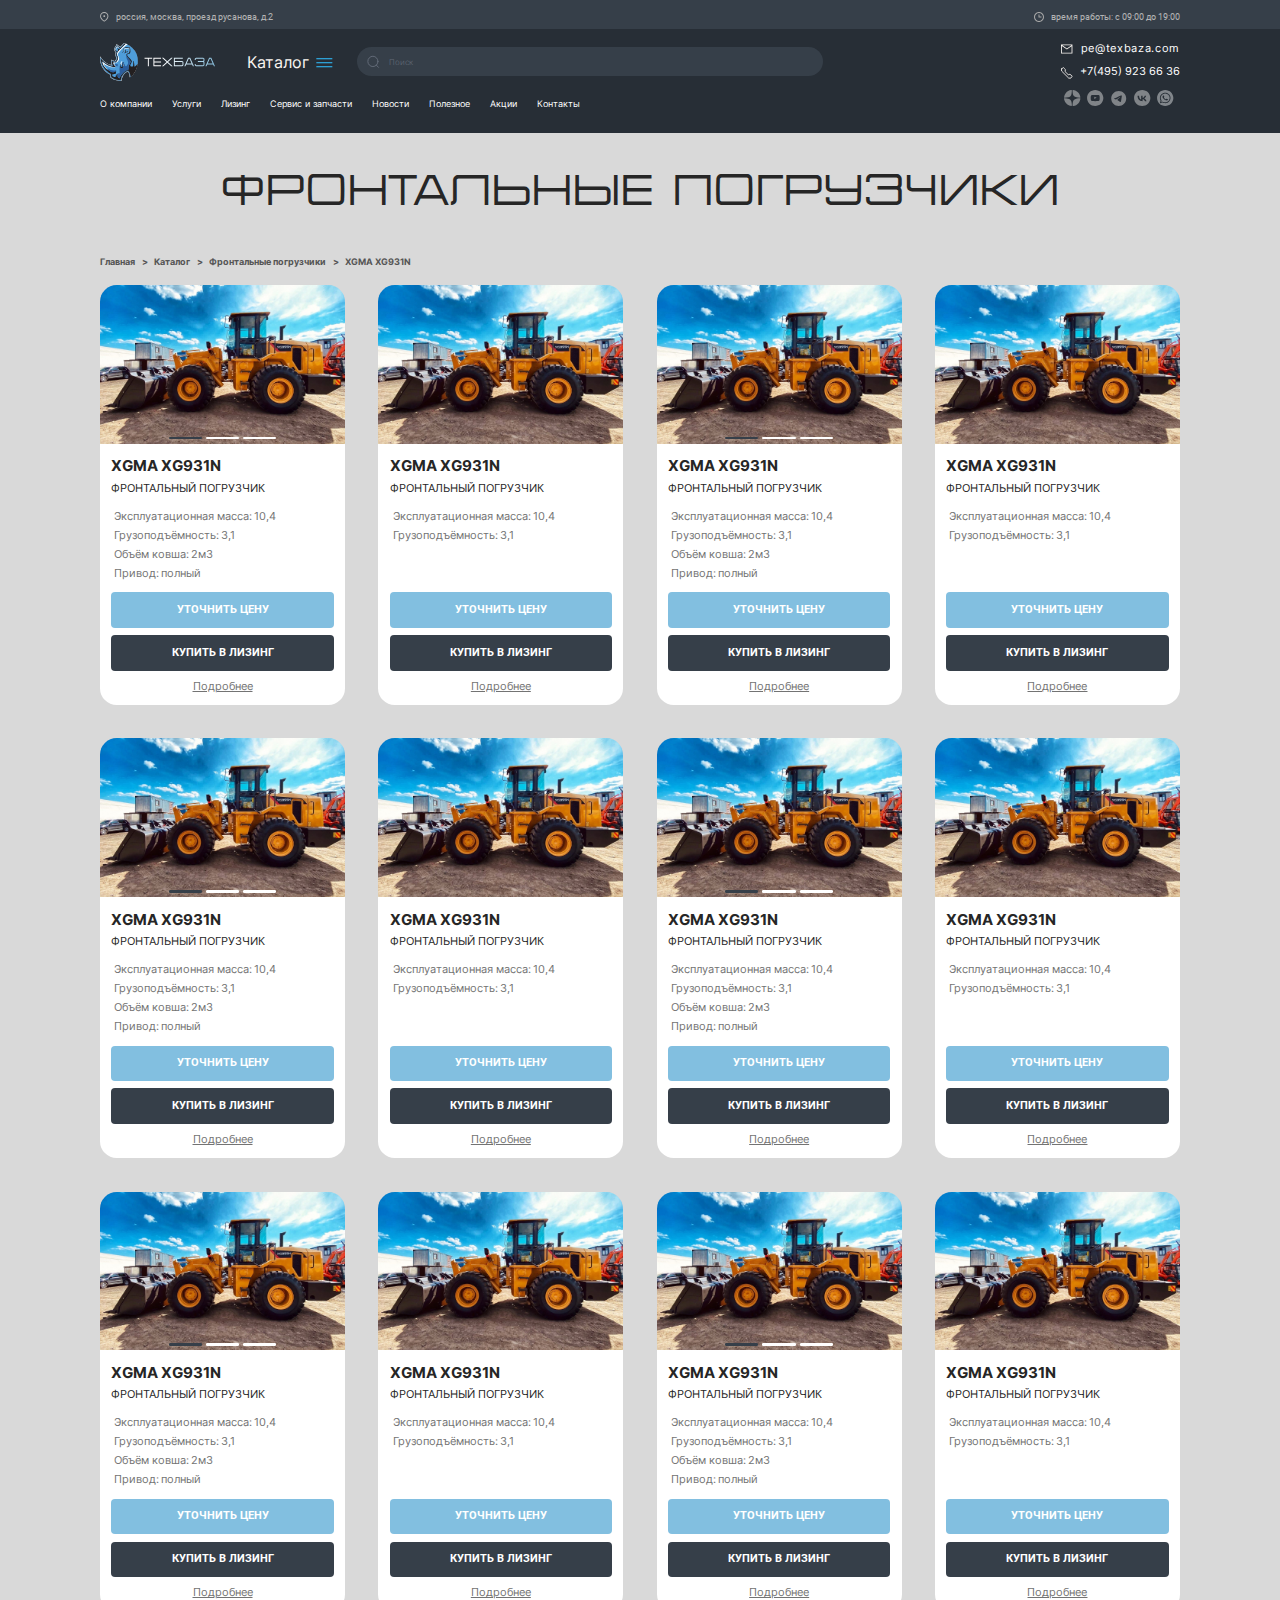
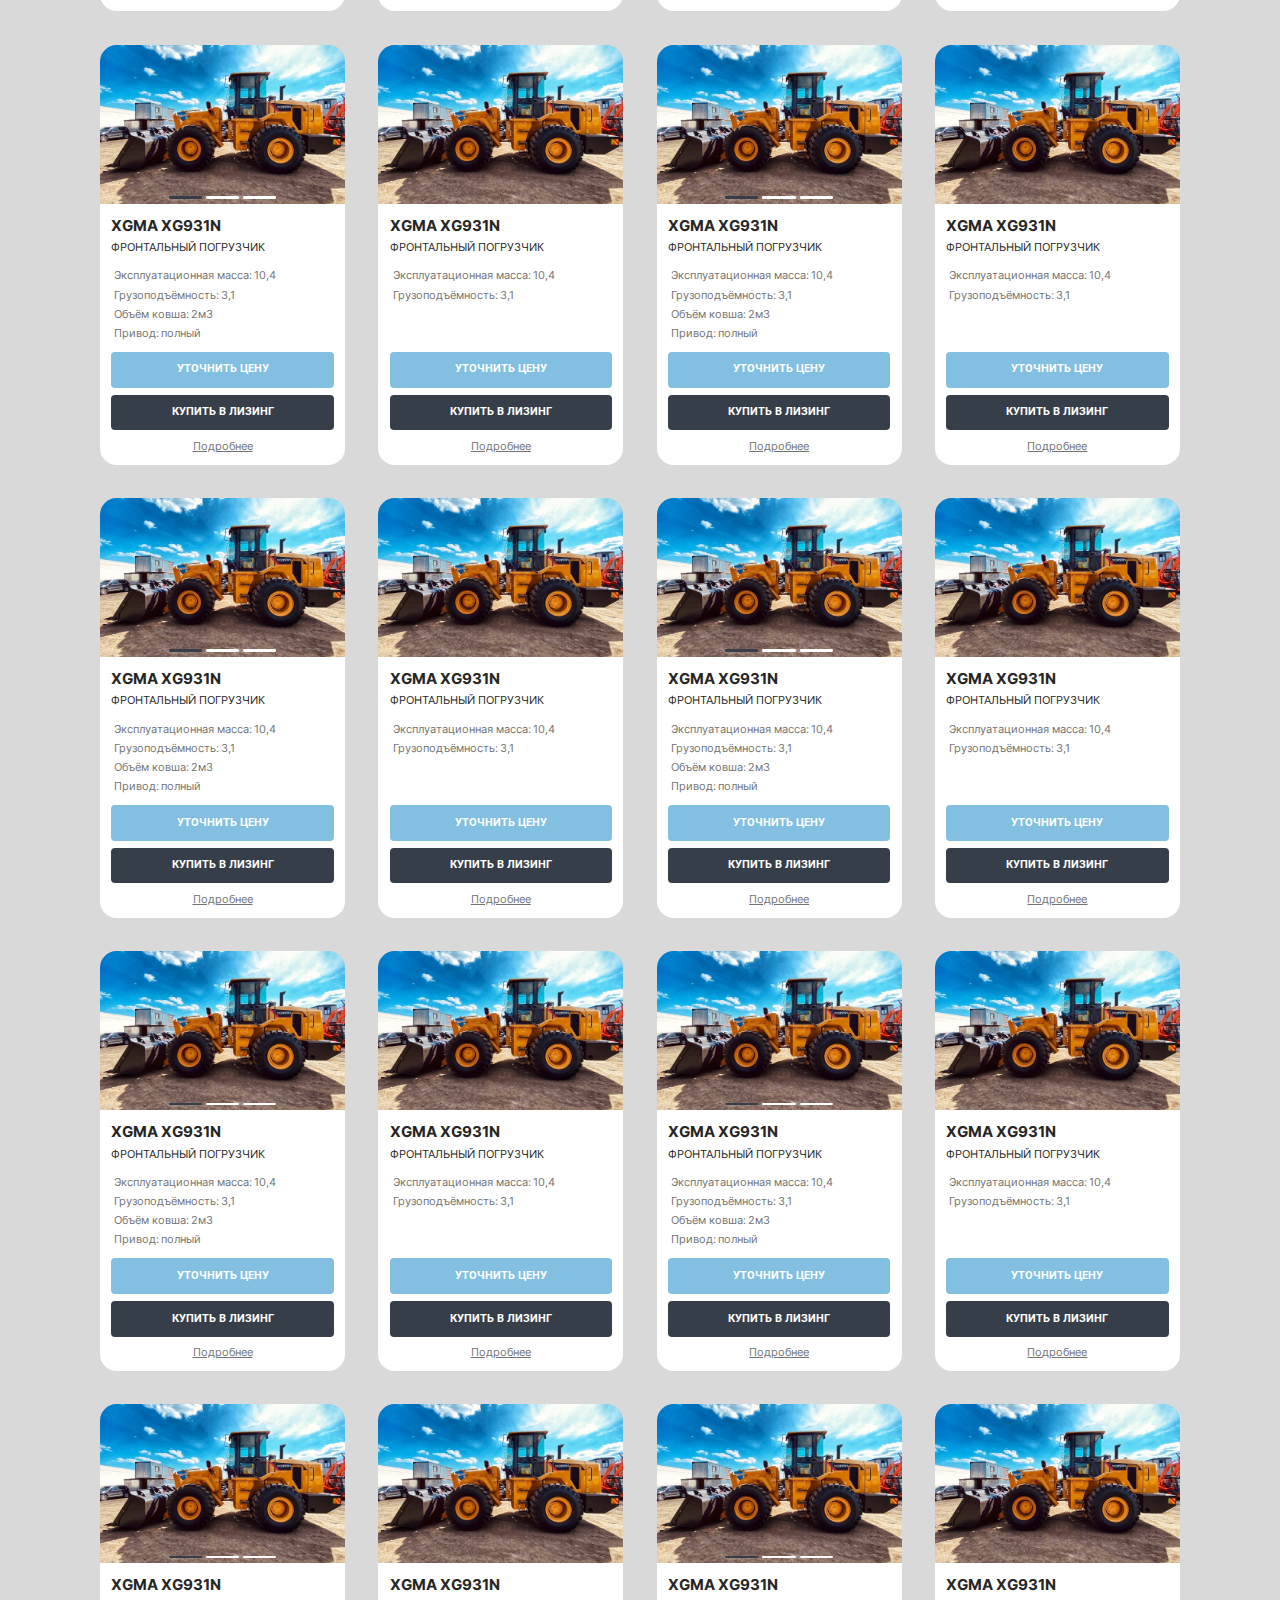
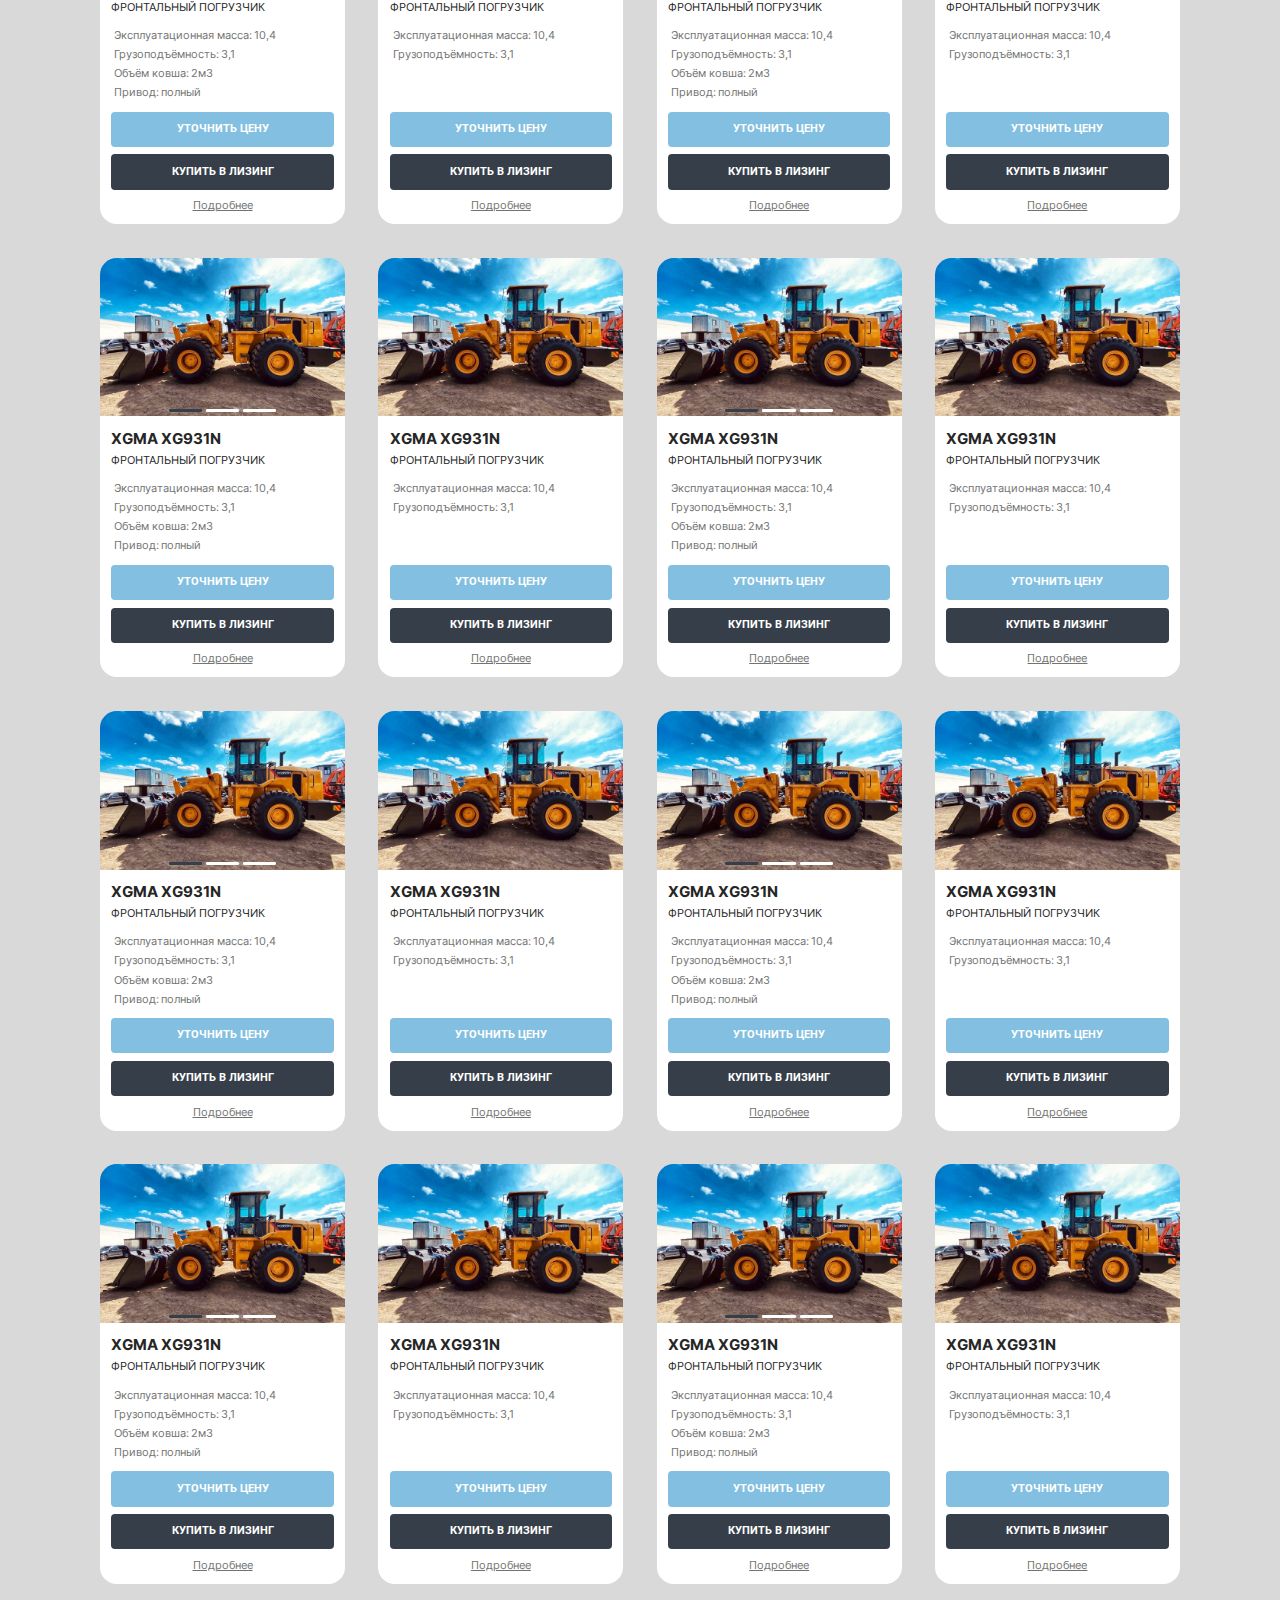
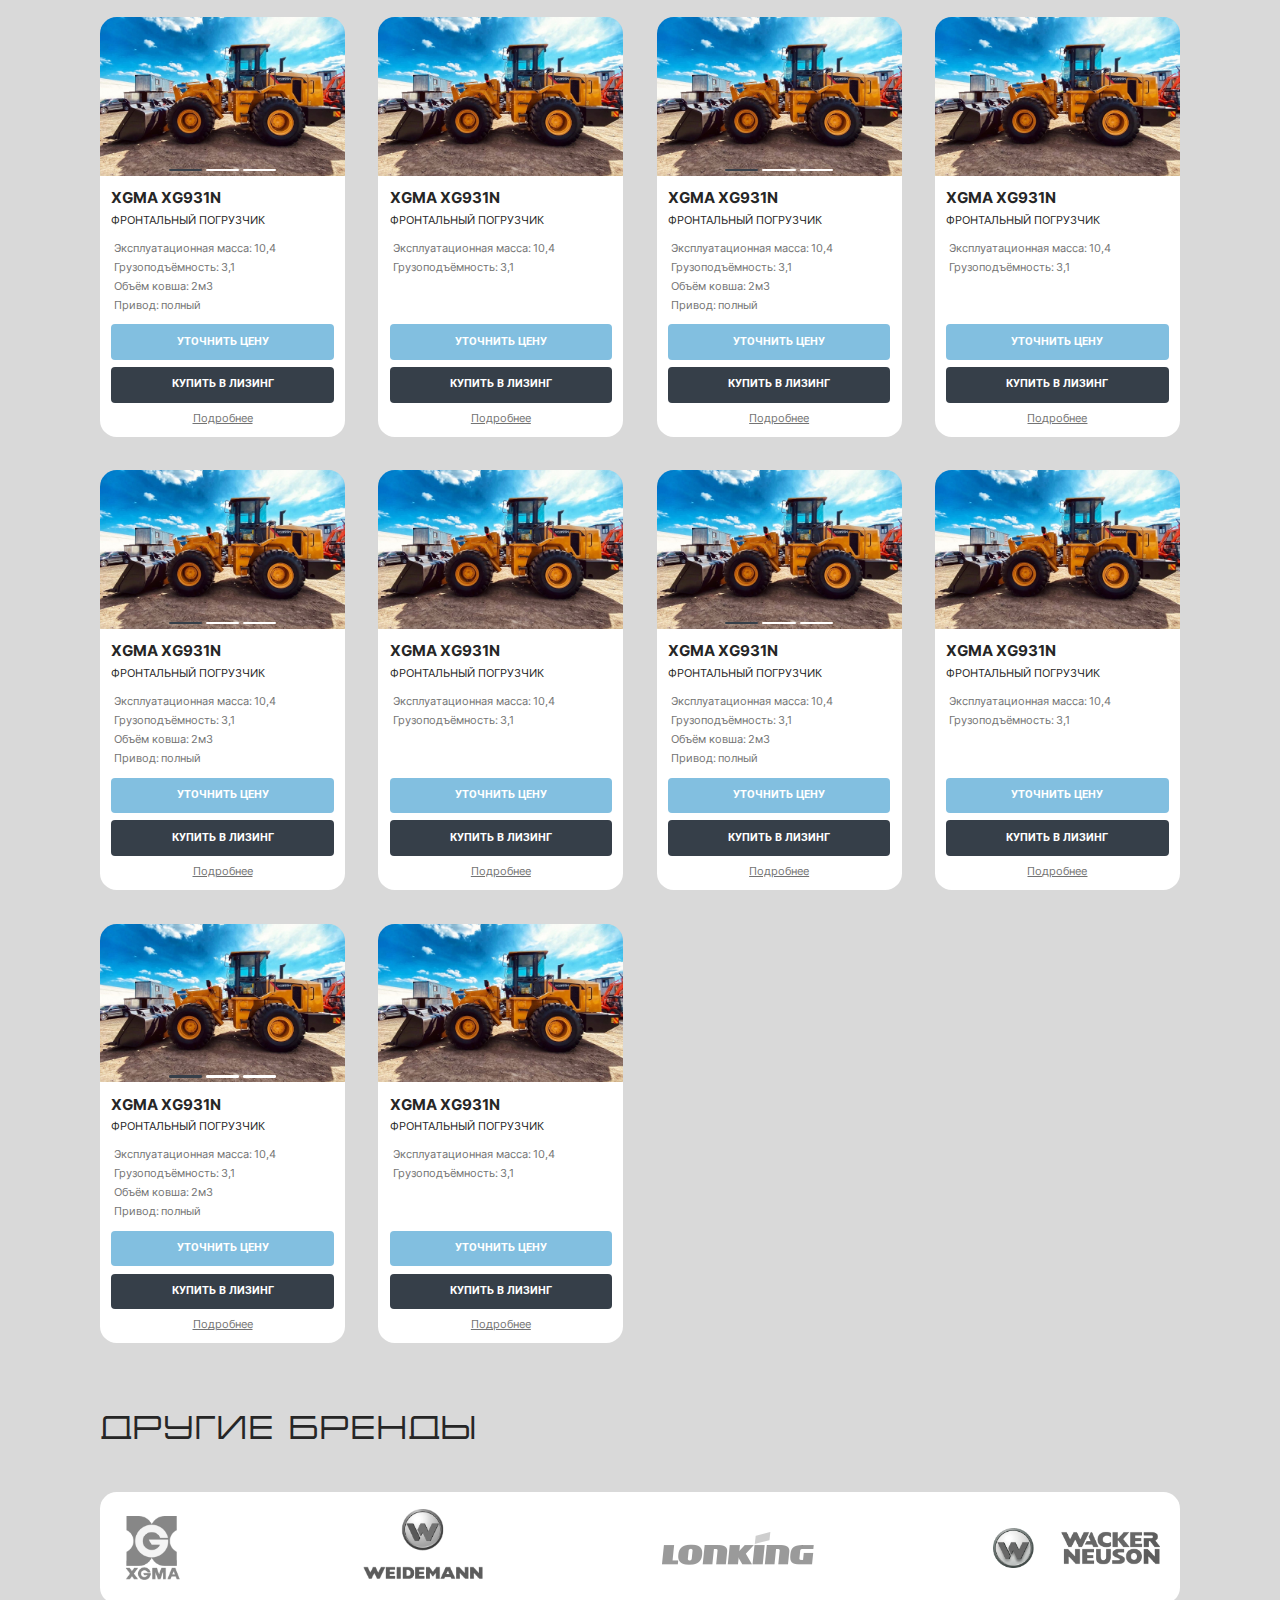
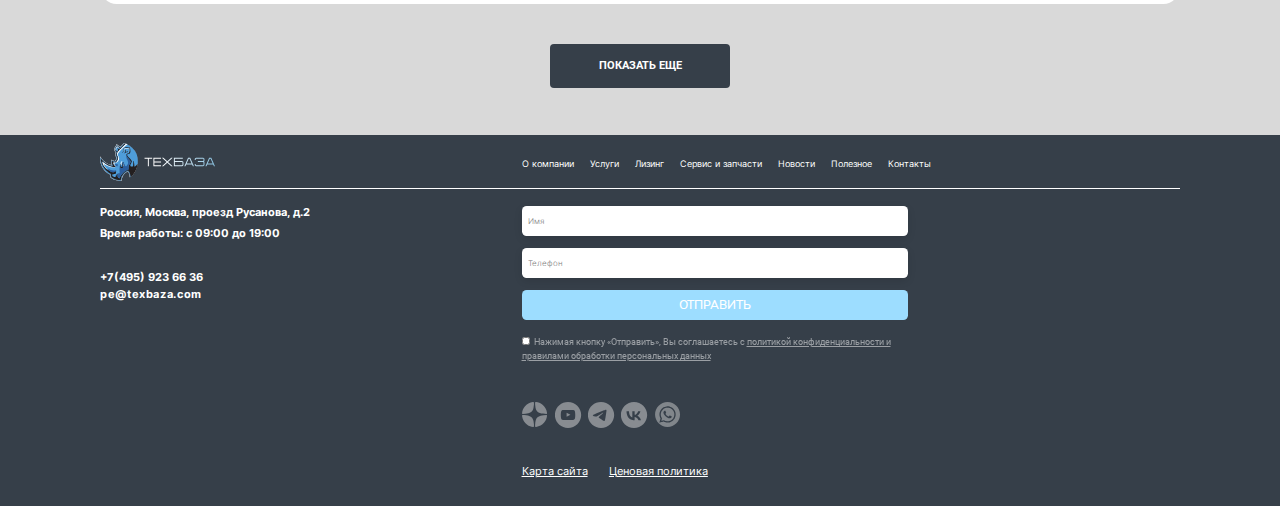
==== catalog-section.html @ 9d2162f8 "Add files via upload" ====
<!DOCTYPE html>
<html lang="ru">

<head>
    <meta charset="UTF-8">
    <meta name="viewport" content="width=device-width, initial-scale=1">
    <link rel="stylesheet" href="css/style.css" type="text/css">
    <title>Каталог секция</title>
</head>

<body>
    <div class="wrapper">
        <header class="header">
            <div class="header__top">
                <div class="container header__inner">
                    <div class="header__address">Россия, Москва, проезд русанова, д.2</div>
                    <div class="header__time">Время работы: c 09:00 до 19:00</div>
                </div>
            </div>
            <div class="header__bottom">
                <div class="container header__inner">
                    <div class="w-full">
                        <div class="w-full row-center">
                            <a href="/" class="header__logo">
                                <img src="img/logo.svg" alt="logo">
                            </a>
                            <a href="/catalog.html" class="header__catalog-link">Каталог</a>
                            <button class="header__catalog-burger" aria-label="Кнопка каталога" title="Открыть каталог" onclick="toggleNav()">
                                <svg xmlns="http://www.w3.org/2000/svg" width="28" height="29" viewBox="0 0 28 29"
                                    fill="none">
                                    <path d="M2 13.5H26V15.5H2V13.5Z" fill="#2D9FD3" />
                                    <path d="M2 7.5H26V9.5H2V7.5Z" fill="#2D9FD3" />
                                    <path d="M2 19.5H26V21.5H2V19.5Z" fill="#2D9FD3" />
                                </svg>
                            </button>
                            <form class="header__form">
                                <input type="search" name="s" placeholder="Поиск" class="header__search">
                                <button class="header__form-close" type="reset" aria-label="Очистить форму"
                                    title="Очистить форму"></button>
                            </form>
                        </div>
                        <nav class="header__nav">
                            <ul>
                                <li>
                                    <a href="#">О компании</a>
                                </li>
                                <li>
                                    <a href="/lizing.html">Услуги</a>
                                </li>
                                <li>
                                    <a href="#">Лизинг</a>
                                </li>
                                <li>
                                    <a href="#">Сервис и запчасти</a>
                                </li>
                                <li>
                                    <a href="#">Новости</a>
                                </li>
                                <li>
                                    <a href="#">Полезное</a>
                                </li>
                                <li>
                                    <a href="#">Акции</a>
                                </li>
                                <li>
                                    <a href="#">Контакты</a>
                                </li>
                            </ul>
                        </nav>
                    </div>
                    <div class="header__contacts">
                        <a class="header__email" href="mailto:pe@texbaza.com">pe@texbaza.com</a>
                        <a class="header__tel" href="tel:+74959236636">+7(495) 923 66 36</a>
                        <div class="header__social">
                            <ul class="social">
                                <li class="social__item">
                                    <a class="social__elem" href="#" aria-label="link to social page"
                                        title="go to social page"
                                        style="--icon-decor: url('data:image/svg+xml,%3Csvg width=%2726%27 height=%2725%27 viewBox=%270 0 26 25%27 fill=%27none%27 xmlns=%27http://www.w3.org/2000/svg%27%3E%3Cpath d=%27M13.0976 22.9163C13.2076 21.3379 13.3121 19.7632 13.7411 18.2295C14.4426 15.7275 16.1737 14.3413 18.6044 13.7013C20.5034 13.2013 22.4472 13.0931 24.3985 13.0502C24.8779 13.039 25.0869 13.2834 25.0365 13.789C24.7828 16.3544 23.8221 18.6307 22.1581 20.5953C20.0669 23.0675 17.3918 24.5022 14.1907 24.9649C14.0508 24.9855 13.9072 24.9948 13.7654 24.9985C13.3251 25.0116 13.1069 24.8119 13.0976 24.366C13.0901 23.8847 13.0976 23.4014 13.0976 22.9163Z%27 fill=%27%23D9D9D9%27 fill-opacity=%270.5%27/%3E%3Cpath d=%27M13.0991 2.09236C13.0991 1.69495 13.1047 1.29568 13.0972 0.898273C13.0823 0.10719 13.2558 -0.0719234 14.0542 0.0232305C16.3525 0.297498 18.4287 1.13336 20.2494 2.5644C22.9469 4.68577 24.5195 7.46389 25.0101 10.8577C25.0325 11.0126 25.0418 11.1693 25.0474 11.326C25.0623 11.7085 24.8571 11.9492 24.4934 11.9417C22.2156 11.8969 19.9454 11.7831 17.7609 11.0256C15.2537 10.1562 13.9404 8.30908 13.5114 5.77911C13.3062 4.56263 13.2166 3.32563 13.073 2.09796C13.0842 2.09609 13.0917 2.09423 13.0991 2.09236Z%27 fill=%27%23D9D9D9%27 fill-opacity=%270.5%27/%3E%3Cpath d=%27M12.0053 2.00299C11.8337 3.35567 11.7218 4.71955 11.4792 6.05916C10.9606 8.91378 9.19032 10.6042 6.41452 11.3094C4.53973 11.7871 2.62577 11.9046 0.702475 11.9475C0.204397 11.9587 0.00479285 11.7199 0.0588912 11.1751C0.306998 8.68616 1.2304 6.46777 2.81977 4.54043C4.92215 1.9918 7.62893 0.504787 10.8954 0.0346148C11.0222 0.0159571 11.1509 0.00849408 11.2778 0.00476255C11.7404 -0.0101636 11.9381 0.16895 11.9475 0.627927C11.9568 1.08317 11.9493 1.53842 11.9493 1.99367C11.968 1.99553 11.9866 1.99926 12.0053 2.00299Z%27 fill=%27%23D9D9D9%27 fill-opacity=%270.5%27/%3E%3Cpath d=%27M11.948 23.0451C11.948 23.4575 11.948 23.8698 11.948 24.284C11.9462 24.8493 11.7559 25.0471 11.1981 24.9911C8.98383 24.7672 6.96727 23.9967 5.17642 22.6813C2.29242 20.5599 0.609775 17.7053 0.0855803 14.166C0.0594638 13.9831 0.0464056 13.7966 0.048271 13.6118C0.0501365 13.2723 0.242279 13.0484 0.568735 13.0558C3.01809 13.1118 5.46744 13.2051 7.77874 14.1622C9.88298 15.0336 11.0452 16.6792 11.4593 18.8509C11.7223 20.2297 11.8324 21.6365 12.0115 23.0321C11.991 23.0377 11.9704 23.0414 11.948 23.0451Z%27 fill=%27%23D9D9D9%27 fill-opacity=%270.5%27/%3E%3C/svg%3E%0A'); --icon-hover: url('data:image/svg+xml,%3Csvg width=%2726%27 height=%2725%27 viewBox=%270 0 26 25%27 fill=%27none%27 xmlns=%27http://www.w3.org/2000/svg%27%3E%3Cpath d=%27M13.0976 22.9163C13.2076 21.3379 13.3121 19.7632 13.7411 18.2295C14.4426 15.7275 16.1737 14.3413 18.6044 13.7013C20.5034 13.2013 22.4472 13.0931 24.3985 13.0502C24.8779 13.039 25.0869 13.2834 25.0365 13.789C24.7828 16.3544 23.8221 18.6307 22.1581 20.5953C20.0669 23.0675 17.3918 24.5022 14.1907 24.9649C14.0508 24.9855 13.9072 24.9948 13.7654 24.9985C13.3251 25.0116 13.1069 24.8119 13.0976 24.366C13.0901 23.8847 13.0976 23.4014 13.0976 22.9163Z%27 fill=%27%23D9D9D9%27 /%3E%3Cpath d=%27M13.0991 2.09236C13.0991 1.69495 13.1047 1.29568 13.0972 0.898273C13.0823 0.10719 13.2558 -0.0719234 14.0542 0.0232305C16.3525 0.297498 18.4287 1.13336 20.2494 2.5644C22.9469 4.68577 24.5195 7.46389 25.0101 10.8577C25.0325 11.0126 25.0418 11.1693 25.0474 11.326C25.0623 11.7085 24.8571 11.9492 24.4934 11.9417C22.2156 11.8969 19.9454 11.7831 17.7609 11.0256C15.2537 10.1562 13.9404 8.30908 13.5114 5.77911C13.3062 4.56263 13.2166 3.32563 13.073 2.09796C13.0842 2.09609 13.0917 2.09423 13.0991 2.09236Z%27 fill=%27%23D9D9D9%27 /%3E%3Cpath d=%27M12.0053 2.00299C11.8337 3.35567 11.7218 4.71955 11.4792 6.05916C10.9606 8.91378 9.19032 10.6042 6.41452 11.3094C4.53973 11.7871 2.62577 11.9046 0.702475 11.9475C0.204397 11.9587 0.00479285 11.7199 0.0588912 11.1751C0.306998 8.68616 1.2304 6.46777 2.81977 4.54043C4.92215 1.9918 7.62893 0.504787 10.8954 0.0346148C11.0222 0.0159571 11.1509 0.00849408 11.2778 0.00476255C11.7404 -0.0101636 11.9381 0.16895 11.9475 0.627927C11.9568 1.08317 11.9493 1.53842 11.9493 1.99367C11.968 1.99553 11.9866 1.99926 12.0053 2.00299Z%27 fill=%27%23D9D9D9%27 /%3E%3Cpath d=%27M11.948 23.0451C11.948 23.4575 11.948 23.8698 11.948 24.284C11.9462 24.8493 11.7559 25.0471 11.1981 24.9911C8.98383 24.7672 6.96727 23.9967 5.17642 22.6813C2.29242 20.5599 0.609775 17.7053 0.0855803 14.166C0.0594638 13.9831 0.0464056 13.7966 0.048271 13.6118C0.0501365 13.2723 0.242279 13.0484 0.568735 13.0558C3.01809 13.1118 5.46744 13.2051 7.77874 14.1622C9.88298 15.0336 11.0452 16.6792 11.4593 18.8509C11.7223 20.2297 11.8324 21.6365 12.0115 23.0321C11.991 23.0377 11.9704 23.0414 11.948 23.0451Z%27 fill=%27%23D9D9D9%27 /%3E%3C/svg%3E%0A')"></a>
                                </li>
                                <li class="social__item">
                                    <a class="social__elem" href="#" aria-label="link to social page"
                                        title="go to social page"
                                        style="--icon-decor: url('data:image/svg+xml,%3Csvg width=%2726%27 height=%2725%27 viewBox=%270 0 26 25%27 fill=%27none%27 xmlns=%27http://www.w3.org/2000/svg%27%3E%3Cpath d=%27M12.5602 1.8677e-06C19.444 0.00373321 25.0555 5.61567 25.0481 12.4925C25.0406 19.4086 19.431 25.0112 12.5229 25C5.61859 24.9888 0.0369193 19.3694 0.0481125 12.444C0.0593057 5.58395 5.67828 -0.00372947 12.5602 1.8677e-06ZM12.577 17.4347C14.1683 17.3731 15.7951 17.3228 17.4218 17.2407C18.1885 17.2033 18.7426 16.806 19.0168 16.0784C19.125 15.7929 19.2034 15.4869 19.2444 15.1847C19.4179 13.9384 19.4291 12.6847 19.3769 11.431C19.3508 10.791 19.2948 10.1474 19.1903 9.51492C19.0243 8.5 18.5094 7.94962 17.6289 7.77612C17.4143 7.73321 17.1923 7.71641 16.9741 7.71268C14.9071 7.67537 12.8401 7.625 10.773 7.6194C9.73208 7.61753 8.69112 7.68843 7.65015 7.75559C6.94685 7.80037 6.40771 8.14365 6.12788 8.80597C5.99729 9.11753 5.90028 9.45335 5.85364 9.78731C5.66709 11.0728 5.66336 12.3694 5.72306 13.6623C5.75477 14.3507 5.82006 15.0448 5.96184 15.7183C6.17078 16.7034 6.77522 17.1978 7.78074 17.25C9.36457 17.3302 10.9521 17.375 12.577 17.4347Z%27 fill=%27%23D9D9D9%27 fill-opacity=%270.5%27/%3E%3Cpath d=%27M11.2002 10.373C12.424 11.0167 13.6198 11.6473 14.866 12.3021C13.6254 12.9551 12.424 13.5876 11.2002 14.2331C11.2002 12.9383 11.2002 11.6809 11.2002 10.373Z%27 fill=%27%23D9D9D9%27 fill-opacity=%270.5%27/%3E%3C/svg%3E'); --icon-hover: url('data:image/svg+xml,%3Csvg width=%2726%27 height=%2725%27 viewBox=%270 0 26 25%27 fill=%27none%27 xmlns=%27http://www.w3.org/2000/svg%27%3E%3Cpath d=%27M12.5602 1.8677e-06C19.444 0.00373321 25.0555 5.61567 25.0481 12.4925C25.0406 19.4086 19.431 25.0112 12.5229 25C5.61859 24.9888 0.0369193 19.3694 0.0481125 12.444C0.0593057 5.58395 5.67828 -0.00372947 12.5602 1.8677e-06ZM12.577 17.4347C14.1683 17.3731 15.7951 17.3228 17.4218 17.2407C18.1885 17.2033 18.7426 16.806 19.0168 16.0784C19.125 15.7929 19.2034 15.4869 19.2444 15.1847C19.4179 13.9384 19.4291 12.6847 19.3769 11.431C19.3508 10.791 19.2948 10.1474 19.1903 9.51492C19.0243 8.5 18.5094 7.94962 17.6289 7.77612C17.4143 7.73321 17.1923 7.71641 16.9741 7.71268C14.9071 7.67537 12.8401 7.625 10.773 7.6194C9.73208 7.61753 8.69112 7.68843 7.65015 7.75559C6.94685 7.80037 6.40771 8.14365 6.12788 8.80597C5.99729 9.11753 5.90028 9.45335 5.85364 9.78731C5.66709 11.0728 5.66336 12.3694 5.72306 13.6623C5.75477 14.3507 5.82006 15.0448 5.96184 15.7183C6.17078 16.7034 6.77522 17.1978 7.78074 17.25C9.36457 17.3302 10.9521 17.375 12.577 17.4347Z%27 fill=%27%23D9D9D9%27 /%3E%3Cpath d=%27M11.2002 10.373C12.424 11.0167 13.6198 11.6473 14.866 12.3021C13.6254 12.9551 12.424 13.5876 11.2002 14.2331C11.2002 12.9383 11.2002 11.6809 11.2002 10.373Z%27 fill=%27%23D9D9D9%27 /%3E%3C/svg%3E')"></a>
                                </li>
                                <li class="social__item">
                                    <a class="social__elem" href="#" aria-label="link to social page"
                                        title="go to social page"
                                        style="--icon-decor: url('data:image/svg+xml,%3Csvg width=%2726%27 height=%2725%27 viewBox=%270 0 26 25%27 fill=%27none%27 xmlns=%27http://www.w3.org/2000/svg%27%3E%3Cpath d=%27M12.5606 2.32797e-06C5.67727 -0.00416434 0.0585269 5.58542 0.0481103 12.4437C0.0376936 19.3708 5.61894 24.9896 12.5231 25C19.4314 25.0104 25.0418 19.4104 25.0481 12.4937C25.0564 5.61666 19.4439 0.00208566 12.5606 2.32797e-06ZM17.6793 8.91458C17.4585 10.7208 17.1627 12.5146 16.8564 14.3083C16.7023 15.2167 16.5356 16.125 16.3752 17.0333C16.3398 17.2312 16.2898 17.425 16.2168 17.6125C16.1627 17.75 16.0981 17.8792 16.0064 17.9958C15.8689 18.1729 15.6918 18.2667 15.4627 18.2667C15.2418 18.2667 15.0356 18.2146 14.8377 18.125C14.6398 18.0354 14.4606 17.9146 14.2814 17.7937C13.2564 17.0979 12.2314 16.4042 11.2064 15.7104C11.0898 15.6312 10.9689 15.5562 10.8564 15.4729C10.7669 15.4062 10.6835 15.3292 10.5981 15.2542C10.5731 15.2312 10.5523 15.2062 10.5314 15.1812C10.3377 14.9458 10.3189 14.7208 10.4898 14.4687C10.5627 14.3583 10.6502 14.2542 10.746 14.1625C11.1148 13.8021 11.4877 13.4437 11.8606 13.0875C12.3481 12.6271 12.8398 12.1729 13.3252 11.7083C13.6543 11.3937 13.9731 11.0708 14.296 10.75C14.371 10.6729 14.4377 10.5875 14.5085 10.5062C14.5627 10.4437 14.5627 10.3708 14.5377 10.2958C14.5168 10.2312 14.471 10.1937 14.4023 10.1875C14.3231 10.1792 14.2481 10.1896 14.1793 10.2312C14.0481 10.3125 13.9148 10.3896 13.7856 10.475C12.6523 11.2271 11.521 11.9771 10.3898 12.7312C9.97102 13.0104 9.55435 13.2937 9.1356 13.575C8.95019 13.7 8.75435 13.8062 8.54602 13.8917C8.20227 14.0333 7.8481 14.0458 7.48769 13.975C7.01894 13.8812 6.55852 13.75 6.10435 13.6062C5.83977 13.5229 5.57519 13.4375 5.31269 13.3479C5.20644 13.3104 5.10227 13.2646 5.00436 13.2104C4.93561 13.1729 4.87102 13.1229 4.81686 13.0646C4.71269 12.9542 4.70019 12.8021 4.77936 12.6729C4.81061 12.6229 4.85019 12.5792 4.89394 12.5375C5.00436 12.4354 5.13144 12.3562 5.26685 12.2937C5.4981 12.1875 5.73144 12.0854 5.96477 11.9854C7.56894 11.2896 9.1731 10.5917 10.7814 9.9C12.296 9.24791 13.8168 8.61041 15.3523 8.00833C15.7189 7.86458 16.0898 7.7375 16.4627 7.6125C16.6168 7.56041 16.7814 7.53125 16.9418 7.50208C17.0939 7.475 17.2439 7.49166 17.3898 7.54375C17.5606 7.60625 17.671 7.725 17.7043 7.90208C17.7273 8.02291 17.7335 8.14583 17.7481 8.27291C17.7252 8.48125 17.7064 8.69791 17.6793 8.91458Z%27 fill=%27%23D9D9D9%27 fill-opacity=%270.5%27/%3E%3C/svg%3E%0A'); --icon-hover: url('data:image/svg+xml,%3Csvg width=%2726%27 height=%2725%27 viewBox=%270 0 26 25%27 fill=%27none%27 xmlns=%27http://www.w3.org/2000/svg%27%3E%3Cpath d=%27M12.5606 2.32797e-06C5.67727 -0.00416434 0.0585269 5.58542 0.0481103 12.4437C0.0376936 19.3708 5.61894 24.9896 12.5231 25C19.4314 25.0104 25.0418 19.4104 25.0481 12.4937C25.0564 5.61666 19.4439 0.00208566 12.5606 2.32797e-06ZM17.6793 8.91458C17.4585 10.7208 17.1627 12.5146 16.8564 14.3083C16.7023 15.2167 16.5356 16.125 16.3752 17.0333C16.3398 17.2312 16.2898 17.425 16.2168 17.6125C16.1627 17.75 16.0981 17.8792 16.0064 17.9958C15.8689 18.1729 15.6918 18.2667 15.4627 18.2667C15.2418 18.2667 15.0356 18.2146 14.8377 18.125C14.6398 18.0354 14.4606 17.9146 14.2814 17.7937C13.2564 17.0979 12.2314 16.4042 11.2064 15.7104C11.0898 15.6312 10.9689 15.5562 10.8564 15.4729C10.7669 15.4062 10.6835 15.3292 10.5981 15.2542C10.5731 15.2312 10.5523 15.2062 10.5314 15.1812C10.3377 14.9458 10.3189 14.7208 10.4898 14.4687C10.5627 14.3583 10.6502 14.2542 10.746 14.1625C11.1148 13.8021 11.4877 13.4437 11.8606 13.0875C12.3481 12.6271 12.8398 12.1729 13.3252 11.7083C13.6543 11.3937 13.9731 11.0708 14.296 10.75C14.371 10.6729 14.4377 10.5875 14.5085 10.5062C14.5627 10.4437 14.5627 10.3708 14.5377 10.2958C14.5168 10.2312 14.471 10.1937 14.4023 10.1875C14.3231 10.1792 14.2481 10.1896 14.1793 10.2312C14.0481 10.3125 13.9148 10.3896 13.7856 10.475C12.6523 11.2271 11.521 11.9771 10.3898 12.7312C9.97102 13.0104 9.55435 13.2937 9.1356 13.575C8.95019 13.7 8.75435 13.8062 8.54602 13.8917C8.20227 14.0333 7.8481 14.0458 7.48769 13.975C7.01894 13.8812 6.55852 13.75 6.10435 13.6062C5.83977 13.5229 5.57519 13.4375 5.31269 13.3479C5.20644 13.3104 5.10227 13.2646 5.00436 13.2104C4.93561 13.1729 4.87102 13.1229 4.81686 13.0646C4.71269 12.9542 4.70019 12.8021 4.77936 12.6729C4.81061 12.6229 4.85019 12.5792 4.89394 12.5375C5.00436 12.4354 5.13144 12.3562 5.26685 12.2937C5.4981 12.1875 5.73144 12.0854 5.96477 11.9854C7.56894 11.2896 9.1731 10.5917 10.7814 9.9C12.296 9.24791 13.8168 8.61041 15.3523 8.00833C15.7189 7.86458 16.0898 7.7375 16.4627 7.6125C16.6168 7.56041 16.7814 7.53125 16.9418 7.50208C17.0939 7.475 17.2439 7.49166 17.3898 7.54375C17.5606 7.60625 17.671 7.725 17.7043 7.90208C17.7273 8.02291 17.7335 8.14583 17.7481 8.27291C17.7252 8.48125 17.7064 8.69791 17.6793 8.91458Z%27 fill=%27%23D9D9D9%27 /%3E%3C/svg%3E%0A')"></a>
                                </li>
                                <li class="social__item">
                                    <a class="social__elem" href="#" aria-label="link to social page"
                                        title="go to social page"
                                        style="--icon-decor: url('data:image/svg+xml,%3Csvg width=%2726%27 height=%2725%27 viewBox=%270 0 26 25%27 fill=%27none%27 xmlns=%27http://www.w3.org/2000/svg%27%3E%3Cg filter=%27url(%23filter0_b_187_3017)%27%3E%3Cpath d=%27M12.5606 2.32922e-06C5.67821 -0.00416503 0.0585287 5.58426 0.0481103 12.4437C0.0376919 19.372 5.61987 24.9896 12.5231 25C19.4326 25.0104 25.0418 19.4095 25.0481 12.4937C25.0564 5.61552 19.4451 0.00208601 12.5606 2.32922e-06ZM18.9658 17.5008C18.2511 17.5008 17.5343 17.5008 16.8196 17.5008C16.6988 17.5008 16.6905 17.4967 16.6509 17.38C16.4592 16.8382 16.1883 16.3423 15.8195 15.9006C15.3069 15.2838 14.6755 14.8421 13.9087 14.6045C13.7045 14.542 13.4878 14.5107 13.2774 14.4649C13.2545 14.4607 13.2295 14.4607 13.2065 14.4587C13.1607 14.4566 13.1357 14.4816 13.1336 14.5253C13.1294 14.5691 13.1294 14.6149 13.1294 14.6587C13.1294 15.5422 13.1294 16.4256 13.1294 17.3091C13.1294 17.5008 13.1294 17.4987 12.9336 17.5008C12.3147 17.5071 11.7021 17.455 11.0958 17.33C9.92058 17.0883 8.86832 16.5986 7.97651 15.786C7.3139 15.1838 6.80548 14.467 6.42 13.6606C6.06786 12.9271 5.82823 12.1583 5.67196 11.3623C5.56778 10.8351 5.49485 10.3017 5.46151 9.76412C5.44901 9.55159 5.4365 9.34114 5.42608 9.1286C5.424 9.10151 5.42609 9.07443 5.42817 9.04734C5.43025 9.00358 5.45526 8.97858 5.49901 8.97441C5.5261 8.97233 5.55319 8.97233 5.58028 8.97233C6.24705 8.97233 6.91592 8.97233 7.58269 8.97233C7.73689 8.97233 7.7473 8.98274 7.75564 9.14319C7.77022 9.39948 7.77856 9.65577 7.80356 9.91206C7.88483 10.7872 8.06611 11.6374 8.41616 12.4479C8.66621 13.0272 8.99543 13.5585 9.44342 14.0086C9.77472 14.342 10.154 14.6108 10.5936 14.7837C10.6728 14.815 10.7561 14.84 10.8374 14.865C10.8624 14.8733 10.8895 14.8733 10.9228 14.8775C10.9312 14.8462 10.9416 14.8212 10.9437 14.7962C10.9478 14.7525 10.9458 14.7066 10.9458 14.6629C10.9458 12.8417 10.9458 11.0206 10.9458 9.19736C10.9458 9.14944 10.9458 9.10151 10.9478 9.05359C10.9499 9.00566 10.977 8.97858 11.0249 8.97441C11.0562 8.97233 11.0874 8.97233 11.1166 8.97233C11.7292 8.97233 12.3418 8.97233 12.9544 8.97233C13.1211 8.97233 13.1253 8.97649 13.1253 9.14736C13.1253 10.1434 13.1253 11.1394 13.1253 12.1374C13.1253 12.1791 13.1232 12.2208 13.1274 12.2604C13.1336 12.3291 13.1544 12.3458 13.219 12.3396C13.2836 12.3312 13.3482 12.3187 13.4107 12.3041C13.8525 12.1979 14.238 11.9812 14.5901 11.7019C15.2298 11.1956 15.709 10.5601 16.0653 9.8308C16.182 9.59326 16.2779 9.34947 16.3591 9.09735C16.3967 8.98066 16.4029 8.97649 16.5258 8.97649C17.1655 8.97649 17.8073 8.97649 18.447 8.97649C18.4678 8.97649 18.4887 8.97649 18.5095 8.97858C18.5574 8.98066 18.5762 9.00775 18.5699 9.05359C18.5658 9.08484 18.5595 9.11402 18.5533 9.14527C18.3345 10.1496 17.8698 11.0331 17.2135 11.8186C16.8363 12.2708 16.4092 12.6688 15.9257 13.0063C15.8507 13.0584 15.7715 13.1063 15.6945 13.1584C15.6674 13.1772 15.6424 13.198 15.6028 13.2293C15.6444 13.2564 15.6694 13.2751 15.6986 13.2897C16.3175 13.6043 16.8676 14.0148 17.3551 14.5066C18.1553 15.315 18.7241 16.2631 19.0513 17.355C19.0638 17.3966 19.07 17.4404 19.0804 17.4946C19.0388 17.4946 19.0033 17.5008 18.9658 17.5008Z%27 fill=%27%23D9D9D9%27 fill-opacity=%270.5%27/%3E%3C/g%3E%3Cdefs%3E%3Cfilter id=%27filter0_b_187_3017%27 x=%27-19.9519%27 y=%27-20%27 width=%2765%27 height=%2765%27 filterUnits=%27userSpaceOnUse%27 color-interpolation-filters=%27sRGB%27%3E%3CfeFlood flood-opacity=%270%27 result=%27BackgroundImageFix%27/%3E%3CfeGaussianBlur in=%27BackgroundImageFix%27 stdDeviation=%2710%27/%3E%3CfeComposite in2=%27SourceAlpha%27 operator=%27in%27 result=%27effect1_backgroundBlur_187_3017%27/%3E%3CfeBlend mode=%27normal%27 in=%27SourceGraphic%27 in2=%27effect1_backgroundBlur_187_3017%27 result=%27shape%27/%3E%3C/filter%3E%3C/defs%3E%3C/svg%3E%0A'); --icon-hover: url('data:image/svg+xml,%3Csvg width=%2726%27 height=%2725%27 viewBox=%270 0 26 25%27 fill=%27none%27 xmlns=%27http://www.w3.org/2000/svg%27%3E%3Cg filter=%27url(%23filter0_b_187_3017)%27%3E%3Cpath d=%27M12.5606 2.32922e-06C5.67821 -0.00416503 0.0585287 5.58426 0.0481103 12.4437C0.0376919 19.372 5.61987 24.9896 12.5231 25C19.4326 25.0104 25.0418 19.4095 25.0481 12.4937C25.0564 5.61552 19.4451 0.00208601 12.5606 2.32922e-06ZM18.9658 17.5008C18.2511 17.5008 17.5343 17.5008 16.8196 17.5008C16.6988 17.5008 16.6905 17.4967 16.6509 17.38C16.4592 16.8382 16.1883 16.3423 15.8195 15.9006C15.3069 15.2838 14.6755 14.8421 13.9087 14.6045C13.7045 14.542 13.4878 14.5107 13.2774 14.4649C13.2545 14.4607 13.2295 14.4607 13.2065 14.4587C13.1607 14.4566 13.1357 14.4816 13.1336 14.5253C13.1294 14.5691 13.1294 14.6149 13.1294 14.6587C13.1294 15.5422 13.1294 16.4256 13.1294 17.3091C13.1294 17.5008 13.1294 17.4987 12.9336 17.5008C12.3147 17.5071 11.7021 17.455 11.0958 17.33C9.92058 17.0883 8.86832 16.5986 7.97651 15.786C7.3139 15.1838 6.80548 14.467 6.42 13.6606C6.06786 12.9271 5.82823 12.1583 5.67196 11.3623C5.56778 10.8351 5.49485 10.3017 5.46151 9.76412C5.44901 9.55159 5.4365 9.34114 5.42608 9.1286C5.424 9.10151 5.42609 9.07443 5.42817 9.04734C5.43025 9.00358 5.45526 8.97858 5.49901 8.97441C5.5261 8.97233 5.55319 8.97233 5.58028 8.97233C6.24705 8.97233 6.91592 8.97233 7.58269 8.97233C7.73689 8.97233 7.7473 8.98274 7.75564 9.14319C7.77022 9.39948 7.77856 9.65577 7.80356 9.91206C7.88483 10.7872 8.06611 11.6374 8.41616 12.4479C8.66621 13.0272 8.99543 13.5585 9.44342 14.0086C9.77472 14.342 10.154 14.6108 10.5936 14.7837C10.6728 14.815 10.7561 14.84 10.8374 14.865C10.8624 14.8733 10.8895 14.8733 10.9228 14.8775C10.9312 14.8462 10.9416 14.8212 10.9437 14.7962C10.9478 14.7525 10.9458 14.7066 10.9458 14.6629C10.9458 12.8417 10.9458 11.0206 10.9458 9.19736C10.9458 9.14944 10.9458 9.10151 10.9478 9.05359C10.9499 9.00566 10.977 8.97858 11.0249 8.97441C11.0562 8.97233 11.0874 8.97233 11.1166 8.97233C11.7292 8.97233 12.3418 8.97233 12.9544 8.97233C13.1211 8.97233 13.1253 8.97649 13.1253 9.14736C13.1253 10.1434 13.1253 11.1394 13.1253 12.1374C13.1253 12.1791 13.1232 12.2208 13.1274 12.2604C13.1336 12.3291 13.1544 12.3458 13.219 12.3396C13.2836 12.3312 13.3482 12.3187 13.4107 12.3041C13.8525 12.1979 14.238 11.9812 14.5901 11.7019C15.2298 11.1956 15.709 10.5601 16.0653 9.8308C16.182 9.59326 16.2779 9.34947 16.3591 9.09735C16.3967 8.98066 16.4029 8.97649 16.5258 8.97649C17.1655 8.97649 17.8073 8.97649 18.447 8.97649C18.4678 8.97649 18.4887 8.97649 18.5095 8.97858C18.5574 8.98066 18.5762 9.00775 18.5699 9.05359C18.5658 9.08484 18.5595 9.11402 18.5533 9.14527C18.3345 10.1496 17.8698 11.0331 17.2135 11.8186C16.8363 12.2708 16.4092 12.6688 15.9257 13.0063C15.8507 13.0584 15.7715 13.1063 15.6945 13.1584C15.6674 13.1772 15.6424 13.198 15.6028 13.2293C15.6444 13.2564 15.6694 13.2751 15.6986 13.2897C16.3175 13.6043 16.8676 14.0148 17.3551 14.5066C18.1553 15.315 18.7241 16.2631 19.0513 17.355C19.0638 17.3966 19.07 17.4404 19.0804 17.4946C19.0388 17.4946 19.0033 17.5008 18.9658 17.5008Z%27 fill=%27%23D9D9D9%27 /%3E%3C/g%3E%3Cdefs%3E%3Cfilter id=%27filter0_b_187_3017%27 x=%27-19.9519%27 y=%27-20%27 width=%2765%27 height=%2765%27 filterUnits=%27userSpaceOnUse%27 color-interpolation-filters=%27sRGB%27%3E%3CfeFlood flood-opacity=%270%27 result=%27BackgroundImageFix%27/%3E%3CfeGaussianBlur in=%27BackgroundImageFix%27 stdDeviation=%2710%27/%3E%3CfeComposite in2=%27SourceAlpha%27 operator=%27in%27 result=%27effect1_backgroundBlur_187_3017%27/%3E%3CfeBlend mode=%27normal%27 in=%27SourceGraphic%27 in2=%27effect1_backgroundBlur_187_3017%27 result=%27shape%27/%3E%3C/filter%3E%3C/defs%3E%3C/svg%3E%0A')"></a>
                                </li>
                                <li class="social__item">
                                    <a class="social__elem" href="#" aria-label="link to social page"
                                        title="go to social page"
                                        style="--icon-decor: url('data:image/svg+xml,%3Csvg width=%2726%27 height=%2725%27 viewBox=%270 0 26 25%27 fill=%27none%27 xmlns=%27http://www.w3.org/2000/svg%27%3E%3Cpath d=%27M12.5481 0C5.64493 0 0.0480957 5.59683 0.0480957 12.5C0.0480957 19.4032 5.64493 25 12.5481 25C19.4513 25 25.0481 19.4032 25.0481 12.5C25.0481 5.59683 19.4513 0 12.5481 0ZM20.6405 12.4428C20.6273 12.7808 20.63 13.1206 20.5956 13.456C20.5692 13.7165 20.5076 13.9754 20.4407 14.2298C20.3421 14.6056 20.2391 14.9824 20.1097 15.3486C20.0129 15.6206 19.8817 15.882 19.7479 16.1391C19.5992 16.4269 19.4433 16.713 19.2673 16.9842C19.1273 17.2007 18.9618 17.4032 18.7902 17.5968C18.5437 17.8759 18.2919 18.1523 18.0234 18.4085C17.8087 18.6136 17.5683 18.7914 17.3342 18.9745C17.1916 19.0854 17.0446 19.1937 16.8896 19.287C16.6238 19.4472 16.358 19.6127 16.0771 19.7447C15.7567 19.8952 15.4257 20.0282 15.0904 20.14C14.7752 20.2447 14.4513 20.3301 14.1247 20.3917C13.7743 20.4577 13.4161 20.4912 13.0604 20.5291C12.8166 20.5546 12.5701 20.5801 12.3254 20.5722C12.0815 20.5651 11.8386 20.515 11.5956 20.4859C11.527 20.4771 11.4565 20.4771 11.3879 20.4674C10.8694 20.3908 10.3694 20.2491 9.87028 20.0845C9.58067 19.9894 9.30602 19.8688 9.02961 19.7482C8.92662 19.7033 8.83067 19.6426 8.72855 19.596C8.68718 19.5775 8.6326 19.5634 8.59211 19.5739C8.14141 19.6963 7.69422 19.8266 7.24352 19.9481C7.01817 20.0088 6.78753 20.0502 6.56218 20.11C5.9988 20.2614 5.43718 20.4181 4.8738 20.5722C4.77433 20.5995 4.67398 20.6285 4.57274 20.6505C4.45655 20.6752 4.40901 20.618 4.4407 20.5035C4.60091 19.9384 4.76288 19.3732 4.91957 18.8063C5.10795 18.1285 5.28049 17.4454 5.48472 16.7711C5.53929 16.5889 5.52257 16.4533 5.43718 16.2949C5.29369 16.0273 5.14757 15.7579 5.04457 15.4745C4.90373 15.0898 4.80514 14.6893 4.68366 14.2975C4.43014 13.4833 4.46447 12.6444 4.4856 11.809C4.49792 11.3072 4.60707 10.8151 4.7532 10.3336C4.83859 10.0528 4.91429 9.76849 5.00848 9.49032C5.06218 9.33099 5.1326 9.17606 5.21359 9.02905C5.40725 8.67606 5.59123 8.31602 5.81658 7.98415C6.04105 7.65317 6.30074 7.34331 6.56482 7.04137C6.79105 6.78257 7.03753 6.53873 7.29193 6.30634C7.48207 6.13204 7.69422 5.97975 7.90549 5.83011C8.36148 5.50616 8.84739 5.22799 9.36324 5.01497C9.73736 4.86004 10.1282 4.74032 10.5182 4.62764C10.9328 4.50792 11.3571 4.44014 11.7893 4.38996C12.2321 4.33803 12.6749 4.33099 13.1115 4.36444C13.725 4.41021 14.3377 4.50528 14.9222 4.72359C15.2259 4.83715 15.5393 4.9243 15.8395 5.04666C16.0367 5.12676 16.218 5.24736 16.4073 5.35035C16.5058 5.40405 16.608 5.45158 16.7013 5.5132C16.9935 5.70511 17.2937 5.88644 17.5675 6.10123C17.8412 6.3169 18.1027 6.55194 18.3412 6.80546C18.6185 7.10123 18.8668 7.42342 19.1229 7.73768C19.2374 7.87852 19.3518 8.02113 19.446 8.1743C19.5631 8.3662 19.6634 8.56778 19.7646 8.76849C19.8562 8.9507 19.9521 9.13116 20.0226 9.3213C20.1396 9.64085 20.2453 9.96567 20.343 10.2914C20.4161 10.5352 20.4918 10.7826 20.5252 11.0335C20.5877 11.5 20.6203 11.9701 20.6652 12.4393C20.6573 12.4401 20.6484 12.4419 20.6405 12.4428ZM19.2074 11.1048C19.1036 10.735 19.0041 10.3627 18.8712 10.0026C18.7594 9.69982 18.6159 9.40669 18.4653 9.12148C18.3527 8.90845 18.2127 8.70775 18.071 8.51144C17.9249 8.30898 17.7673 8.11356 17.6044 7.9243C17.4918 7.79313 17.3659 7.67342 17.2391 7.55634C17.0587 7.38908 16.8782 7.22183 16.6863 7.06866C16.5296 6.94278 16.3588 6.83539 16.1916 6.72359C15.7752 6.44542 15.3254 6.23239 14.8527 6.07394C14.4759 5.94806 14.0956 5.84067 13.703 5.76408C13.3069 5.68662 12.9125 5.66989 12.5173 5.66109C12.0824 5.65141 11.6484 5.71303 11.2189 5.79489C10.6705 5.89965 10.1564 6.10387 9.65197 6.32746C9.36236 6.45599 9.09387 6.63732 8.82802 6.81338C8.56218 6.98944 8.29281 7.16725 8.05778 7.38116C7.61676 7.78169 7.20743 8.21479 6.89669 8.72975C6.73119 9.00264 6.55778 9.27201 6.41517 9.55722C6.30338 9.77993 6.24088 10.0273 6.14581 10.2588C5.90197 10.8548 5.80602 11.4842 5.76376 12.1162C5.73648 12.5317 5.78137 12.9542 5.82626 13.3706C5.85707 13.6514 5.9275 13.9322 6.012 14.2025C6.13348 14.5898 6.26376 14.9754 6.42838 15.346C6.56658 15.6567 6.76024 15.9428 6.9231 16.2438C6.9495 16.294 6.95655 16.3671 6.94334 16.4225C6.89229 16.632 6.82979 16.8398 6.77081 17.0475C6.6907 17.3257 6.60795 17.603 6.53137 17.8812C6.45038 18.1761 6.37556 18.4718 6.28841 18.8019C6.37116 18.7914 6.41341 18.7896 6.45391 18.779C6.80162 18.6937 7.15109 18.6109 7.49704 18.5185C7.86852 18.419 8.23736 18.3125 8.60619 18.2042C8.76289 18.1585 8.89757 18.1576 9.0481 18.2518C9.29193 18.4058 9.54722 18.5502 9.81306 18.6585C10.1608 18.8002 10.5208 18.9129 10.8808 19.0185C11.1405 19.0951 11.4073 19.1734 11.6757 19.1928C12.3271 19.2394 12.9821 19.2826 13.6308 19.1505C13.902 19.096 14.181 19.0651 14.4398 18.9745C14.9073 18.8125 15.3896 18.6796 15.8078 18.3961C16.019 18.2535 16.2567 18.1488 16.4583 17.9956C16.7752 17.7562 17.0807 17.5009 17.3729 17.2324C17.5631 17.0572 17.7347 16.8574 17.8905 16.6505C18.0763 16.4032 18.2576 16.147 18.4028 15.875C18.6009 15.5062 18.7814 15.125 18.9337 14.735C19.0463 14.4481 19.1168 14.1408 19.181 13.8371C19.2532 13.4965 19.3148 13.1523 19.3474 12.8055C19.3879 12.382 19.3377 11.9586 19.2823 11.5379C19.2638 11.3926 19.247 11.2456 19.2074 11.1048ZM16.424 15.4824C16.3553 15.6153 16.2268 15.7236 16.1071 15.8213C15.9768 15.9269 15.8289 16.0132 15.6828 16.0968C15.3536 16.2852 15.1493 16.3116 14.6564 16.3081C14.6546 16.3187 14.6528 16.3292 14.6511 16.3398C14.3747 16.2958 14.0921 16.2729 13.8227 16.2016C13.5789 16.1373 13.3483 16.022 13.1132 15.9261C12.9372 15.8548 12.7594 15.787 12.5912 15.6998C12.3051 15.5511 12.0146 15.4067 11.7488 15.228C11.4671 15.0387 11.2021 14.8222 10.9469 14.5977C10.652 14.338 10.3703 14.0625 10.0921 13.7835C9.96183 13.6523 9.85003 13.5009 9.73912 13.3521C9.52345 13.0607 9.31746 12.7614 9.10091 12.4701C8.84035 12.118 8.67926 11.7174 8.55426 11.3046C8.47503 11.0458 8.44422 10.772 8.46271 10.4956C8.47767 10.257 8.52609 10.0308 8.6194 9.80722C8.70743 9.59859 8.78577 9.38908 8.93894 9.21919C9.09915 9.04137 9.2356 8.82482 9.48295 8.7588C9.61764 8.72359 9.76729 8.75 9.90637 8.72535C10.2374 8.66637 10.409 8.84859 10.5208 9.11796C10.6256 9.36884 10.7153 9.62676 10.8183 9.87852C10.9134 10.11 11.0111 10.3407 11.1185 10.5669C11.1863 10.7104 11.1766 10.8336 11.1036 10.9736C10.9786 11.2157 10.7955 11.4076 10.6168 11.6056C10.4988 11.7359 10.4935 11.9146 10.5719 12.0731C10.7541 12.4401 11.0129 12.7526 11.2778 13.0563C11.527 13.3415 11.8016 13.6083 12.1308 13.8081C12.3782 13.9577 12.615 14.1259 12.8685 14.2641C13.0648 14.3706 13.277 14.4525 13.4891 14.5238C13.5516 14.544 13.6652 14.5141 13.7092 14.4657C13.9398 14.2139 14.1643 13.9551 14.3738 13.6875C14.5226 13.4974 14.6661 13.4401 14.8905 13.544C15.2814 13.7262 15.6705 13.9146 16.0595 14.1012C16.2109 14.1743 16.3606 14.2544 16.5129 14.3266C16.6018 14.3688 16.6423 14.434 16.6432 14.5317C16.6449 14.8662 16.5763 15.1884 16.424 15.4824Z%27 fill=%27%2381868B%27/%3E%3C/svg%3E%0A'); --icon-hover: url('data:image/svg+xml,%3Csvg width=%2726%27 height=%2725%27 viewBox=%270 0 26 25%27 fill=%27none%27 xmlns=%27http://www.w3.org/2000/svg%27%3E%3Cpath d=%27M12.5481 0C5.64493 0 0.0480957 5.59683 0.0480957 12.5C0.0480957 19.4032 5.64493 25 12.5481 25C19.4513 25 25.0481 19.4032 25.0481 12.5C25.0481 5.59683 19.4513 0 12.5481 0ZM20.6405 12.4428C20.6273 12.7808 20.63 13.1206 20.5956 13.456C20.5692 13.7165 20.5076 13.9754 20.4407 14.2298C20.3421 14.6056 20.2391 14.9824 20.1097 15.3486C20.0129 15.6206 19.8817 15.882 19.7479 16.1391C19.5992 16.4269 19.4433 16.713 19.2673 16.9842C19.1273 17.2007 18.9618 17.4032 18.7902 17.5968C18.5437 17.8759 18.2919 18.1523 18.0234 18.4085C17.8087 18.6136 17.5683 18.7914 17.3342 18.9745C17.1916 19.0854 17.0446 19.1937 16.8896 19.287C16.6238 19.4472 16.358 19.6127 16.0771 19.7447C15.7567 19.8952 15.4257 20.0282 15.0904 20.14C14.7752 20.2447 14.4513 20.3301 14.1247 20.3917C13.7743 20.4577 13.4161 20.4912 13.0604 20.5291C12.8166 20.5546 12.5701 20.5801 12.3254 20.5722C12.0815 20.5651 11.8386 20.515 11.5956 20.4859C11.527 20.4771 11.4565 20.4771 11.3879 20.4674C10.8694 20.3908 10.3694 20.2491 9.87028 20.0845C9.58067 19.9894 9.30602 19.8688 9.02961 19.7482C8.92662 19.7033 8.83067 19.6426 8.72855 19.596C8.68718 19.5775 8.6326 19.5634 8.59211 19.5739C8.14141 19.6963 7.69422 19.8266 7.24352 19.9481C7.01817 20.0088 6.78753 20.0502 6.56218 20.11C5.9988 20.2614 5.43718 20.4181 4.8738 20.5722C4.77433 20.5995 4.67398 20.6285 4.57274 20.6505C4.45655 20.6752 4.40901 20.618 4.4407 20.5035C4.60091 19.9384 4.76288 19.3732 4.91957 18.8063C5.10795 18.1285 5.28049 17.4454 5.48472 16.7711C5.53929 16.5889 5.52257 16.4533 5.43718 16.2949C5.29369 16.0273 5.14757 15.7579 5.04457 15.4745C4.90373 15.0898 4.80514 14.6893 4.68366 14.2975C4.43014 13.4833 4.46447 12.6444 4.4856 11.809C4.49792 11.3072 4.60707 10.8151 4.7532 10.3336C4.83859 10.0528 4.91429 9.76849 5.00848 9.49032C5.06218 9.33099 5.1326 9.17606 5.21359 9.02905C5.40725 8.67606 5.59123 8.31602 5.81658 7.98415C6.04105 7.65317 6.30074 7.34331 6.56482 7.04137C6.79105 6.78257 7.03753 6.53873 7.29193 6.30634C7.48207 6.13204 7.69422 5.97975 7.90549 5.83011C8.36148 5.50616 8.84739 5.22799 9.36324 5.01497C9.73736 4.86004 10.1282 4.74032 10.5182 4.62764C10.9328 4.50792 11.3571 4.44014 11.7893 4.38996C12.2321 4.33803 12.6749 4.33099 13.1115 4.36444C13.725 4.41021 14.3377 4.50528 14.9222 4.72359C15.2259 4.83715 15.5393 4.9243 15.8395 5.04666C16.0367 5.12676 16.218 5.24736 16.4073 5.35035C16.5058 5.40405 16.608 5.45158 16.7013 5.5132C16.9935 5.70511 17.2937 5.88644 17.5675 6.10123C17.8412 6.3169 18.1027 6.55194 18.3412 6.80546C18.6185 7.10123 18.8668 7.42342 19.1229 7.73768C19.2374 7.87852 19.3518 8.02113 19.446 8.1743C19.5631 8.3662 19.6634 8.56778 19.7646 8.76849C19.8562 8.9507 19.9521 9.13116 20.0226 9.3213C20.1396 9.64085 20.2453 9.96567 20.343 10.2914C20.4161 10.5352 20.4918 10.7826 20.5252 11.0335C20.5877 11.5 20.6203 11.9701 20.6652 12.4393C20.6573 12.4401 20.6484 12.4419 20.6405 12.4428ZM19.2074 11.1048C19.1036 10.735 19.0041 10.3627 18.8712 10.0026C18.7594 9.69982 18.6159 9.40669 18.4653 9.12148C18.3527 8.90845 18.2127 8.70775 18.071 8.51144C17.9249 8.30898 17.7673 8.11356 17.6044 7.9243C17.4918 7.79313 17.3659 7.67342 17.2391 7.55634C17.0587 7.38908 16.8782 7.22183 16.6863 7.06866C16.5296 6.94278 16.3588 6.83539 16.1916 6.72359C15.7752 6.44542 15.3254 6.23239 14.8527 6.07394C14.4759 5.94806 14.0956 5.84067 13.703 5.76408C13.3069 5.68662 12.9125 5.66989 12.5173 5.66109C12.0824 5.65141 11.6484 5.71303 11.2189 5.79489C10.6705 5.89965 10.1564 6.10387 9.65197 6.32746C9.36236 6.45599 9.09387 6.63732 8.82802 6.81338C8.56218 6.98944 8.29281 7.16725 8.05778 7.38116C7.61676 7.78169 7.20743 8.21479 6.89669 8.72975C6.73119 9.00264 6.55778 9.27201 6.41517 9.55722C6.30338 9.77993 6.24088 10.0273 6.14581 10.2588C5.90197 10.8548 5.80602 11.4842 5.76376 12.1162C5.73648 12.5317 5.78137 12.9542 5.82626 13.3706C5.85707 13.6514 5.9275 13.9322 6.012 14.2025C6.13348 14.5898 6.26376 14.9754 6.42838 15.346C6.56658 15.6567 6.76024 15.9428 6.9231 16.2438C6.9495 16.294 6.95655 16.3671 6.94334 16.4225C6.89229 16.632 6.82979 16.8398 6.77081 17.0475C6.6907 17.3257 6.60795 17.603 6.53137 17.8812C6.45038 18.1761 6.37556 18.4718 6.28841 18.8019C6.37116 18.7914 6.41341 18.7896 6.45391 18.779C6.80162 18.6937 7.15109 18.6109 7.49704 18.5185C7.86852 18.419 8.23736 18.3125 8.60619 18.2042C8.76289 18.1585 8.89757 18.1576 9.0481 18.2518C9.29193 18.4058 9.54722 18.5502 9.81306 18.6585C10.1608 18.8002 10.5208 18.9129 10.8808 19.0185C11.1405 19.0951 11.4073 19.1734 11.6757 19.1928C12.3271 19.2394 12.9821 19.2826 13.6308 19.1505C13.902 19.096 14.181 19.0651 14.4398 18.9745C14.9073 18.8125 15.3896 18.6796 15.8078 18.3961C16.019 18.2535 16.2567 18.1488 16.4583 17.9956C16.7752 17.7562 17.0807 17.5009 17.3729 17.2324C17.5631 17.0572 17.7347 16.8574 17.8905 16.6505C18.0763 16.4032 18.2576 16.147 18.4028 15.875C18.6009 15.5062 18.7814 15.125 18.9337 14.735C19.0463 14.4481 19.1168 14.1408 19.181 13.8371C19.2532 13.4965 19.3148 13.1523 19.3474 12.8055C19.3879 12.382 19.3377 11.9586 19.2823 11.5379C19.2638 11.3926 19.247 11.2456 19.2074 11.1048ZM16.424 15.4824C16.3553 15.6153 16.2268 15.7236 16.1071 15.8213C15.9768 15.9269 15.8289 16.0132 15.6828 16.0968C15.3536 16.2852 15.1493 16.3116 14.6564 16.3081C14.6546 16.3187 14.6528 16.3292 14.6511 16.3398C14.3747 16.2958 14.0921 16.2729 13.8227 16.2016C13.5789 16.1373 13.3483 16.022 13.1132 15.9261C12.9372 15.8548 12.7594 15.787 12.5912 15.6998C12.3051 15.5511 12.0146 15.4067 11.7488 15.228C11.4671 15.0387 11.2021 14.8222 10.9469 14.5977C10.652 14.338 10.3703 14.0625 10.0921 13.7835C9.96183 13.6523 9.85003 13.5009 9.73912 13.3521C9.52345 13.0607 9.31746 12.7614 9.10091 12.4701C8.84035 12.118 8.67926 11.7174 8.55426 11.3046C8.47503 11.0458 8.44422 10.772 8.46271 10.4956C8.47767 10.257 8.52609 10.0308 8.6194 9.80722C8.70743 9.59859 8.78577 9.38908 8.93894 9.21919C9.09915 9.04137 9.2356 8.82482 9.48295 8.7588C9.61764 8.72359 9.76729 8.75 9.90637 8.72535C10.2374 8.66637 10.409 8.84859 10.5208 9.11796C10.6256 9.36884 10.7153 9.62676 10.8183 9.87852C10.9134 10.11 11.0111 10.3407 11.1185 10.5669C11.1863 10.7104 11.1766 10.8336 11.1036 10.9736C10.9786 11.2157 10.7955 11.4076 10.6168 11.6056C10.4988 11.7359 10.4935 11.9146 10.5719 12.0731C10.7541 12.4401 11.0129 12.7526 11.2778 13.0563C11.527 13.3415 11.8016 13.6083 12.1308 13.8081C12.3782 13.9577 12.615 14.1259 12.8685 14.2641C13.0648 14.3706 13.277 14.4525 13.4891 14.5238C13.5516 14.544 13.6652 14.5141 13.7092 14.4657C13.9398 14.2139 14.1643 13.9551 14.3738 13.6875C14.5226 13.4974 14.6661 13.4401 14.8905 13.544C15.2814 13.7262 15.6705 13.9146 16.0595 14.1012C16.2109 14.1743 16.3606 14.2544 16.5129 14.3266C16.6018 14.3688 16.6423 14.434 16.6432 14.5317C16.6449 14.8662 16.5763 15.1884 16.424 15.4824Z%27 fill=%27%23D9D9D9%27/%3E%3C/svg%3E%0A')"></a>
                                </li>
                            </ul>
                        </div>
                    </div>
                    <div class="header__contacts__mobile">
                        <a class="header__tel" href="tel:+74959236636"></a>
                        <button class="header__search__mobile" href="tel:+74959236636"></button>
                    </div>
                </div>
            </div>
        </header>
        <div class="wrapper__body">

            <div class="bg-gray catalog">
                <div class="container">
                    <h1 class="title catalog__title">Фронтальные погрузчики</h1>
                    <ol class="breadcrumbs">
                        <li class="breadcrumbs__item">
                            <a class="breadcrumbs__link" href="/">Главная</a>
                        </li>
                        <li class="breadcrumbs__item">
                            <a class="breadcrumbs__link" href="/catalog.html">Каталог</a>
                        </li>
                        <li class="breadcrumbs__item">
                            <a class="breadcrumbs__link" href="/catalog-section.html">Фронтальные погрузчики</a>
                        </li>
                        <li class="breadcrumbs__item">
                            <a class="breadcrumbs__link" href="/product.html">XGMA XG931N</a>
                        </li>
                        <!-- <li class="breadcrumbs__item">
                        <span class="breadcrumbs__link">Бульдозер XGMA XG4161L</span>
                    </li> -->
                    </ol>
                    <div class="catalog__list">
                        <article class="swiper-slide product">
                            <div class="swiper product__slider">
                                <div class="swiper-wrapper">
                                    <a class="product__preview swiper-slide" href="/product.html">
                                        <img class="product__img" src="./img/cart-image.jpg" alt="cart elem"
                                            loading="lazy">
                                        <span class="swiper-lazy-preloader"></span>
                                    </a>
                                    <a class="product__preview swiper-slide" href="/product.html">
                                        <img class="product__img" src="./img/product-page-slider/item1.jpg"
                                            alt="cart elem" loading="lazy">
                                        <span class="swiper-lazy-preloader"></span>
                                    </a>
                                    <a class="product__preview swiper-slide" href="/product.html">
                                        <img class="product__img" src="./img/preview-product.jpg" alt="cart elem"
                                            loading="lazy">
                                        <span class="swiper-lazy-preloader"></span>
                                    </a>
                                </div>
                                <div class="product__pagination"></div>
                            </div>
                            <div class="product__body">
                                <div class="product__content">
                                    <h2 class="product__title">
                                        XGMA XG931N
                                    </h2>
                                    <p class="product__cat">
                                        ФРОНТАЛЬНЫЙ ПОГРУЗЧИК
                                    </p>
                                    <table class="product__table">
                                        <tr class="product__table-row">
                                            <td>Эксплуатационная масса:</td>
                                            <td>10,4</td>
                                        </tr>
                                        <tr class="product__table-row">
                                            <td>Грузоподъёмность:</td>
                                            <td>3,1</td>
                                        </tr>
                                        <tr class="product__table-row">
                                            <td>Объём ковша:</td>
                                            <td>2м3</td>
                                        </tr>
                                        <tr class="product__table-row">
                                            <td>Привод:</td>
                                            <td>полный</td>
                                        </tr>
                                    </table>
                                </div>
                                <a class="btn-blue product__btn" href="#">УТОЧНИТЬ ЦЕНУ</a>
                                <a class="btn-dark product__btn" href="#">купить в лизинг</a>
                                <a class="product__more" href="/product.html">Подробнее</a>
                            </div>
                        </article>
                        <article class="swiper-slide product">
                            <a class="product__preview" href="/product.html">
                                <img class="product__img" src="./img/cart-image.jpg" alt="cart elem" loading="lazy">
                            </a>
                            <div class="product__body">
                                <div class="product__content">
                                    <h2 class="product__title">
                                        XGMA XG931N
                                    </h2>
                                    <p class="product__cat">
                                        ФРОНТАЛЬНЫЙ ПОГРУЗЧИК
                                    </p>
                                    <table class="product__table">
                                        <tr class="product__table-row">
                                            <td>Эксплуатационная масса:</td>
                                            <td>10,4</td>
                                        </tr>
                                        <tr class="product__table-row">
                                            <td>Грузоподъёмность:</td>
                                            <td>3,1</td>
                                        </tr>
                                    </table>
                                </div>
                                <a class="btn-blue product__btn" href="#">УТОЧНИТЬ ЦЕНУ</a>
                                <a class="btn-dark product__btn" href="#">купить в лизинг</a>
                                <a class="product__more" href="/product.html">Подробнее</a>
                            </div>
                        </article>
                        <article class="swiper-slide product">
                            <div class="swiper product__slider">
                                <div class="swiper-wrapper">
                                    <a class="product__preview swiper-slide" href="/product.html">
                                        <img class="product__img" src="./img/cart-image.jpg" alt="cart elem"
                                            loading="lazy">
                                        <span class="swiper-lazy-preloader"></span>
                                    </a>
                                    <a class="product__preview swiper-slide" href="/product.html">
                                        <img class="product__img" src="./img/product-page-slider/item1.jpg"
                                            alt="cart elem" loading="lazy">
                                        <span class="swiper-lazy-preloader"></span>
                                    </a>
                                    <a class="product__preview swiper-slide" href="/product.html">
                                        <img class="product__img" src="./img/preview-product.jpg" alt="cart elem"
                                            loading="lazy">
                                        <span class="swiper-lazy-preloader"></span>
                                    </a>
                                </div>
                                <div class="product__pagination"></div>
                            </div>
                            <div class="product__body">
                                <div class="product__content">
                                    <h2 class="product__title">
                                        XGMA XG931N
                                    </h2>
                                    <p class="product__cat">
                                        ФРОНТАЛЬНЫЙ ПОГРУЗЧИК
                                    </p>
                                    <table class="product__table">
                                        <tr class="product__table-row">
                                            <td>Эксплуатационная масса:</td>
                                            <td>10,4</td>
                                        </tr>
                                        <tr class="product__table-row">
                                            <td>Грузоподъёмность:</td>
                                            <td>3,1</td>
                                        </tr>
                                        <tr class="product__table-row">
                                            <td>Объём ковша:</td>
                                            <td>2м3</td>
                                        </tr>
                                        <tr class="product__table-row">
                                            <td>Привод:</td>
                                            <td>полный</td>
                                        </tr>
                                    </table>
                                </div>
                                <a class="btn-blue product__btn" href="#">УТОЧНИТЬ ЦЕНУ</a>
                                <a class="btn-dark product__btn" href="#">купить в лизинг</a>
                                <a class="product__more" href="/product.html">Подробнее</a>
                            </div>
                        </article>
                        <article class="swiper-slide product">
                            <a class="product__preview" href="/product.html">
                                <img class="product__img" src="./img/cart-image.jpg" alt="cart elem" loading="lazy">
                            </a>
                            <div class="product__body">
                                <div class="product__content">
                                    <h2 class="product__title">
                                        XGMA XG931N
                                    </h2>
                                    <p class="product__cat">
                                        ФРОНТАЛЬНЫЙ ПОГРУЗЧИК
                                    </p>
                                    <table class="product__table">
                                        <tr class="product__table-row">
                                            <td>Эксплуатационная масса:</td>
                                            <td>10,4</td>
                                        </tr>
                                        <tr class="product__table-row">
                                            <td>Грузоподъёмность:</td>
                                            <td>3,1</td>
                                        </tr>
                                    </table>
                                </div>
                                <a class="btn-blue product__btn" href="#">УТОЧНИТЬ ЦЕНУ</a>
                                <a class="btn-dark product__btn" href="#">купить в лизинг</a>
                                <a class="product__more" href="/product.html">Подробнее</a>
                            </div>
                        </article>
                        <article class="swiper-slide product">
                            <div class="swiper product__slider">
                                <div class="swiper-wrapper">
                                    <a class="product__preview swiper-slide" href="/product.html">
                                        <img class="product__img" src="./img/cart-image.jpg" alt="cart elem"
                                            loading="lazy">
                                        <span class="swiper-lazy-preloader"></span>
                                    </a>
                                    <a class="product__preview swiper-slide" href="/product.html">
                                        <img class="product__img" src="./img/product-page-slider/item1.jpg"
                                            alt="cart elem" loading="lazy">
                                        <span class="swiper-lazy-preloader"></span>
                                    </a>
                                    <a class="product__preview swiper-slide" href="/product.html">
                                        <img class="product__img" src="./img/preview-product.jpg" alt="cart elem"
                                            loading="lazy">
                                        <span class="swiper-lazy-preloader"></span>
                                    </a>
                                </div>
                                <div class="product__pagination"></div>
                            </div>
                            <div class="product__body">
                                <div class="product__content">
                                    <h2 class="product__title">
                                        XGMA XG931N
                                    </h2>
                                    <p class="product__cat">
                                        ФРОНТАЛЬНЫЙ ПОГРУЗЧИК
                                    </p>
                                    <table class="product__table">
                                        <tr class="product__table-row">
                                            <td>Эксплуатационная масса:</td>
                                            <td>10,4</td>
                                        </tr>
                                        <tr class="product__table-row">
                                            <td>Грузоподъёмность:</td>
                                            <td>3,1</td>
                                        </tr>
                                        <tr class="product__table-row">
                                            <td>Объём ковша:</td>
                                            <td>2м3</td>
                                        </tr>
                                        <tr class="product__table-row">
                                            <td>Привод:</td>
                                            <td>полный</td>
                                        </tr>
                                    </table>
                                </div>
                                <a class="btn-blue product__btn" href="#">УТОЧНИТЬ ЦЕНУ</a>
                                <a class="btn-dark product__btn" href="#">купить в лизинг</a>
                                <a class="product__more" href="/product.html">Подробнее</a>
                            </div>
                        </article>
                        <article class="swiper-slide product">
                            <a class="product__preview" href="/product.html">
                                <img class="product__img" src="./img/cart-image.jpg" alt="cart elem" loading="lazy">
                            </a>
                            <div class="product__body">
                                <div class="product__content">
                                    <h2 class="product__title">
                                        XGMA XG931N
                                    </h2>
                                    <p class="product__cat">
                                        ФРОНТАЛЬНЫЙ ПОГРУЗЧИК
                                    </p>
                                    <table class="product__table">
                                        <tr class="product__table-row">
                                            <td>Эксплуатационная масса:</td>
                                            <td>10,4</td>
                                        </tr>
                                        <tr class="product__table-row">
                                            <td>Грузоподъёмность:</td>
                                            <td>3,1</td>
                                        </tr>
                                    </table>
                                </div>
                                <a class="btn-blue product__btn" href="#">УТОЧНИТЬ ЦЕНУ</a>
                                <a class="btn-dark product__btn" href="#">купить в лизинг</a>
                                <a class="product__more" href="/product.html">Подробнее</a>
                            </div>
                        </article>
                        <article class="swiper-slide product">
                            <div class="swiper product__slider">
                                <div class="swiper-wrapper">
                                    <a class="product__preview swiper-slide" href="/product.html">
                                        <img class="product__img" src="./img/cart-image.jpg" alt="cart elem"
                                            loading="lazy">
                                        <span class="swiper-lazy-preloader"></span>
                                    </a>
                                    <a class="product__preview swiper-slide" href="/product.html">
                                        <img class="product__img" src="./img/product-page-slider/item1.jpg"
                                            alt="cart elem" loading="lazy">
                                        <span class="swiper-lazy-preloader"></span>
                                    </a>
                                    <a class="product__preview swiper-slide" href="/product.html">
                                        <img class="product__img" src="./img/preview-product.jpg" alt="cart elem"
                                            loading="lazy">
                                        <span class="swiper-lazy-preloader"></span>
                                    </a>
                                </div>
                                <div class="product__pagination"></div>
                            </div>
                            <div class="product__body">
                                <div class="product__content">
                                    <h2 class="product__title">
                                        XGMA XG931N
                                    </h2>
                                    <p class="product__cat">
                                        ФРОНТАЛЬНЫЙ ПОГРУЗЧИК
                                    </p>
                                    <table class="product__table">
                                        <tr class="product__table-row">
                                            <td>Эксплуатационная масса:</td>
                                            <td>10,4</td>
                                        </tr>
                                        <tr class="product__table-row">
                                            <td>Грузоподъёмность:</td>
                                            <td>3,1</td>
                                        </tr>
                                        <tr class="product__table-row">
                                            <td>Объём ковша:</td>
                                            <td>2м3</td>
                                        </tr>
                                        <tr class="product__table-row">
                                            <td>Привод:</td>
                                            <td>полный</td>
                                        </tr>
                                    </table>
                                </div>
                                <a class="btn-blue product__btn" href="#">УТОЧНИТЬ ЦЕНУ</a>
                                <a class="btn-dark product__btn" href="#">купить в лизинг</a>
                                <a class="product__more" href="/product.html">Подробнее</a>
                            </div>
                        </article>
                        <article class="swiper-slide product">
                            <a class="product__preview" href="/product.html">
                                <img class="product__img" src="./img/cart-image.jpg" alt="cart elem" loading="lazy">
                            </a>
                            <div class="product__body">
                                <div class="product__content">
                                    <h2 class="product__title">
                                        XGMA XG931N
                                    </h2>
                                    <p class="product__cat">
                                        ФРОНТАЛЬНЫЙ ПОГРУЗЧИК
                                    </p>
                                    <table class="product__table">
                                        <tr class="product__table-row">
                                            <td>Эксплуатационная масса:</td>
                                            <td>10,4</td>
                                        </tr>
                                        <tr class="product__table-row">
                                            <td>Грузоподъёмность:</td>
                                            <td>3,1</td>
                                        </tr>
                                    </table>
                                </div>
                                <a class="btn-blue product__btn" href="#">УТОЧНИТЬ ЦЕНУ</a>
                                <a class="btn-dark product__btn" href="#">купить в лизинг</a>
                                <a class="product__more" href="/product.html">Подробнее</a>
                            </div>
                        </article>
                        <article class="swiper-slide product">
                            <div class="swiper product__slider">
                                <div class="swiper-wrapper">
                                    <a class="product__preview swiper-slide" href="/product.html">
                                        <img class="product__img" src="./img/cart-image.jpg" alt="cart elem"
                                            loading="lazy">
                                        <span class="swiper-lazy-preloader"></span>
                                    </a>
                                    <a class="product__preview swiper-slide" href="/product.html">
                                        <img class="product__img" src="./img/product-page-slider/item1.jpg"
                                            alt="cart elem" loading="lazy">
                                        <span class="swiper-lazy-preloader"></span>
                                    </a>
                                    <a class="product__preview swiper-slide" href="/product.html">
                                        <img class="product__img" src="./img/preview-product.jpg" alt="cart elem"
                                            loading="lazy">
                                        <span class="swiper-lazy-preloader"></span>
                                    </a>
                                </div>
                                <div class="product__pagination"></div>
                            </div>
                            <div class="product__body">
                                <div class="product__content">
                                    <h2 class="product__title">
                                        XGMA XG931N
                                    </h2>
                                    <p class="product__cat">
                                        ФРОНТАЛЬНЫЙ ПОГРУЗЧИК
                                    </p>
                                    <table class="product__table">
                                        <tr class="product__table-row">
                                            <td>Эксплуатационная масса:</td>
                                            <td>10,4</td>
                                        </tr>
                                        <tr class="product__table-row">
                                            <td>Грузоподъёмность:</td>
                                            <td>3,1</td>
                                        </tr>
                                        <tr class="product__table-row">
                                            <td>Объём ковша:</td>
                                            <td>2м3</td>
                                        </tr>
                                        <tr class="product__table-row">
                                            <td>Привод:</td>
                                            <td>полный</td>
                                        </tr>
                                    </table>
                                </div>
                                <a class="btn-blue product__btn" href="#">УТОЧНИТЬ ЦЕНУ</a>
                                <a class="btn-dark product__btn" href="#">купить в лизинг</a>
                                <a class="product__more" href="/product.html">Подробнее</a>
                            </div>
                        </article>
                        <article class="swiper-slide product">
                            <a class="product__preview" href="/product.html">
                                <img class="product__img" src="./img/cart-image.jpg" alt="cart elem" loading="lazy">
                            </a>
                            <div class="product__body">
                                <div class="product__content">
                                    <h2 class="product__title">
                                        XGMA XG931N
                                    </h2>
                                    <p class="product__cat">
                                        ФРОНТАЛЬНЫЙ ПОГРУЗЧИК
                                    </p>
                                    <table class="product__table">
                                        <tr class="product__table-row">
                                            <td>Эксплуатационная масса:</td>
                                            <td>10,4</td>
                                        </tr>
                                        <tr class="product__table-row">
                                            <td>Грузоподъёмность:</td>
                                            <td>3,1</td>
                                        </tr>
                                    </table>
                                </div>
                                <a class="btn-blue product__btn" href="#">УТОЧНИТЬ ЦЕНУ</a>
                                <a class="btn-dark product__btn" href="#">купить в лизинг</a>
                                <a class="product__more" href="/product.html">Подробнее</a>
                            </div>
                        </article>
                        <article class="swiper-slide product">
                            <div class="swiper product__slider">
                                <div class="swiper-wrapper">
                                    <a class="product__preview swiper-slide" href="/product.html">
                                        <img class="product__img" src="./img/cart-image.jpg" alt="cart elem"
                                            loading="lazy">
                                        <span class="swiper-lazy-preloader"></span>
                                    </a>
                                    <a class="product__preview swiper-slide" href="/product.html">
                                        <img class="product__img" src="./img/product-page-slider/item1.jpg"
                                            alt="cart elem" loading="lazy">
                                        <span class="swiper-lazy-preloader"></span>
                                    </a>
                                    <a class="product__preview swiper-slide" href="/product.html">
                                        <img class="product__img" src="./img/preview-product.jpg" alt="cart elem"
                                            loading="lazy">
                                        <span class="swiper-lazy-preloader"></span>
                                    </a>
                                </div>
                                <div class="product__pagination"></div>
                            </div>
                            <div class="product__body">
                                <div class="product__content">
                                    <h2 class="product__title">
                                        XGMA XG931N
                                    </h2>
                                    <p class="product__cat">
                                        ФРОНТАЛЬНЫЙ ПОГРУЗЧИК
                                    </p>
                                    <table class="product__table">
                                        <tr class="product__table-row">
                                            <td>Эксплуатационная масса:</td>
                                            <td>10,4</td>
                                        </tr>
                                        <tr class="product__table-row">
                                            <td>Грузоподъёмность:</td>
                                            <td>3,1</td>
                                        </tr>
                                        <tr class="product__table-row">
                                            <td>Объём ковша:</td>
                                            <td>2м3</td>
                                        </tr>
                                        <tr class="product__table-row">
                                            <td>Привод:</td>
                                            <td>полный</td>
                                        </tr>
                                    </table>
                                </div>
                                <a class="btn-blue product__btn" href="#">УТОЧНИТЬ ЦЕНУ</a>
                                <a class="btn-dark product__btn" href="#">купить в лизинг</a>
                                <a class="product__more" href="/product.html">Подробнее</a>
                            </div>
                        </article>
                        <article class="swiper-slide product">
                            <a class="product__preview" href="/product.html">
                                <img class="product__img" src="./img/cart-image.jpg" alt="cart elem" loading="lazy">
                            </a>
                            <div class="product__body">
                                <div class="product__content">
                                    <h2 class="product__title">
                                        XGMA XG931N
                                    </h2>
                                    <p class="product__cat">
                                        ФРОНТАЛЬНЫЙ ПОГРУЗЧИК
                                    </p>
                                    <table class="product__table">
                                        <tr class="product__table-row">
                                            <td>Эксплуатационная масса:</td>
                                            <td>10,4</td>
                                        </tr>
                                        <tr class="product__table-row">
                                            <td>Грузоподъёмность:</td>
                                            <td>3,1</td>
                                        </tr>
                                    </table>
                                </div>
                                <a class="btn-blue product__btn" href="#">УТОЧНИТЬ ЦЕНУ</a>
                                <a class="btn-dark product__btn" href="#">купить в лизинг</a>
                                <a class="product__more" href="/product.html">Подробнее</a>
                            </div>
                        </article>
                        <article class="swiper-slide product">
                            <div class="swiper product__slider">
                                <div class="swiper-wrapper">
                                    <a class="product__preview swiper-slide" href="/product.html">
                                        <img class="product__img" src="./img/cart-image.jpg" alt="cart elem"
                                            loading="lazy">
                                        <span class="swiper-lazy-preloader"></span>
                                    </a>
                                    <a class="product__preview swiper-slide" href="/product.html">
                                        <img class="product__img" src="./img/product-page-slider/item1.jpg"
                                            alt="cart elem" loading="lazy">
                                        <span class="swiper-lazy-preloader"></span>
                                    </a>
                                    <a class="product__preview swiper-slide" href="/product.html">
                                        <img class="product__img" src="./img/preview-product.jpg" alt="cart elem"
                                            loading="lazy">
                                        <span class="swiper-lazy-preloader"></span>
                                    </a>
                                </div>
                                <div class="product__pagination"></div>
                            </div>
                            <div class="product__body">
                                <div class="product__content">
                                    <h2 class="product__title">
                                        XGMA XG931N
                                    </h2>
                                    <p class="product__cat">
                                        ФРОНТАЛЬНЫЙ ПОГРУЗЧИК
                                    </p>
                                    <table class="product__table">
                                        <tr class="product__table-row">
                                            <td>Эксплуатационная масса:</td>
                                            <td>10,4</td>
                                        </tr>
                                        <tr class="product__table-row">
                                            <td>Грузоподъёмность:</td>
                                            <td>3,1</td>
                                        </tr>
                                        <tr class="product__table-row">
                                            <td>Объём ковша:</td>
                                            <td>2м3</td>
                                        </tr>
                                        <tr class="product__table-row">
                                            <td>Привод:</td>
                                            <td>полный</td>
                                        </tr>
                                    </table>
                                </div>
                                <a class="btn-blue product__btn" href="#">УТОЧНИТЬ ЦЕНУ</a>
                                <a class="btn-dark product__btn" href="#">купить в лизинг</a>
                                <a class="product__more" href="/product.html">Подробнее</a>
                            </div>
                        </article>
                        <article class="swiper-slide product">
                            <a class="product__preview" href="/product.html">
                                <img class="product__img" src="./img/cart-image.jpg" alt="cart elem" loading="lazy">
                            </a>
                            <div class="product__body">
                                <div class="product__content">
                                    <h2 class="product__title">
                                        XGMA XG931N
                                    </h2>
                                    <p class="product__cat">
                                        ФРОНТАЛЬНЫЙ ПОГРУЗЧИК
                                    </p>
                                    <table class="product__table">
                                        <tr class="product__table-row">
                                            <td>Эксплуатационная масса:</td>
                                            <td>10,4</td>
                                        </tr>
                                        <tr class="product__table-row">
                                            <td>Грузоподъёмность:</td>
                                            <td>3,1</td>
                                        </tr>
                                    </table>
                                </div>
                                <a class="btn-blue product__btn" href="#">УТОЧНИТЬ ЦЕНУ</a>
                                <a class="btn-dark product__btn" href="#">купить в лизинг</a>
                                <a class="product__more" href="/product.html">Подробнее</a>
                            </div>
                        </article>
                        <article class="swiper-slide product">
                            <div class="swiper product__slider">
                                <div class="swiper-wrapper">
                                    <a class="product__preview swiper-slide" href="/product.html">
                                        <img class="product__img" src="./img/cart-image.jpg" alt="cart elem"
                                            loading="lazy">
                                        <span class="swiper-lazy-preloader"></span>
                                    </a>
                                    <a class="product__preview swiper-slide" href="/product.html">
                                        <img class="product__img" src="./img/product-page-slider/item1.jpg"
                                            alt="cart elem" loading="lazy">
                                        <span class="swiper-lazy-preloader"></span>
                                    </a>
                                    <a class="product__preview swiper-slide" href="/product.html">
                                        <img class="product__img" src="./img/preview-product.jpg" alt="cart elem"
                                            loading="lazy">
                                        <span class="swiper-lazy-preloader"></span>
                                    </a>
                                </div>
                                <div class="product__pagination"></div>
                            </div>
                            <div class="product__body">
                                <div class="product__content">
                                    <h2 class="product__title">
                                        XGMA XG931N
                                    </h2>
                                    <p class="product__cat">
                                        ФРОНТАЛЬНЫЙ ПОГРУЗЧИК
                                    </p>
                                    <table class="product__table">
                                        <tr class="product__table-row">
                                            <td>Эксплуатационная масса:</td>
                                            <td>10,4</td>
                                        </tr>
                                        <tr class="product__table-row">
                                            <td>Грузоподъёмность:</td>
                                            <td>3,1</td>
                                        </tr>
                                        <tr class="product__table-row">
                                            <td>Объём ковша:</td>
                                            <td>2м3</td>
                                        </tr>
                                        <tr class="product__table-row">
                                            <td>Привод:</td>
                                            <td>полный</td>
                                        </tr>
                                    </table>
                                </div>
                                <a class="btn-blue product__btn" href="#">УТОЧНИТЬ ЦЕНУ</a>
                                <a class="btn-dark product__btn" href="#">купить в лизинг</a>
                                <a class="product__more" href="/product.html">Подробнее</a>
                            </div>
                        </article>
                        <article class="swiper-slide product">
                            <a class="product__preview" href="/product.html">
                                <img class="product__img" src="./img/cart-image.jpg" alt="cart elem" loading="lazy">
                            </a>
                            <div class="product__body">
                                <div class="product__content">
                                    <h2 class="product__title">
                                        XGMA XG931N
                                    </h2>
                                    <p class="product__cat">
                                        ФРОНТАЛЬНЫЙ ПОГРУЗЧИК
                                    </p>
                                    <table class="product__table">
                                        <tr class="product__table-row">
                                            <td>Эксплуатационная масса:</td>
                                            <td>10,4</td>
                                        </tr>
                                        <tr class="product__table-row">
                                            <td>Грузоподъёмность:</td>
                                            <td>3,1</td>
                                        </tr>
                                    </table>
                                </div>
                                <a class="btn-blue product__btn" href="#">УТОЧНИТЬ ЦЕНУ</a>
                                <a class="btn-dark product__btn" href="#">купить в лизинг</a>
                                <a class="product__more" href="/product.html">Подробнее</a>
                            </div>
                        </article>
                        <article class="swiper-slide product">
                            <div class="swiper product__slider">
                                <div class="swiper-wrapper">
                                    <a class="product__preview swiper-slide" href="/product.html">
                                        <img class="product__img" src="./img/cart-image.jpg" alt="cart elem"
                                            loading="lazy">
                                        <span class="swiper-lazy-preloader"></span>
                                    </a>
                                    <a class="product__preview swiper-slide" href="/product.html">
                                        <img class="product__img" src="./img/product-page-slider/item1.jpg"
                                            alt="cart elem" loading="lazy">
                                        <span class="swiper-lazy-preloader"></span>
                                    </a>
                                    <a class="product__preview swiper-slide" href="/product.html">
                                        <img class="product__img" src="./img/preview-product.jpg" alt="cart elem"
                                            loading="lazy">
                                        <span class="swiper-lazy-preloader"></span>
                                    </a>
                                </div>
                                <div class="product__pagination"></div>
                            </div>
                            <div class="product__body">
                                <div class="product__content">
                                    <h2 class="product__title">
                                        XGMA XG931N
                                    </h2>
                                    <p class="product__cat">
                                        ФРОНТАЛЬНЫЙ ПОГРУЗЧИК
                                    </p>
                                    <table class="product__table">
                                        <tr class="product__table-row">
                                            <td>Эксплуатационная масса:</td>
                                            <td>10,4</td>
                                        </tr>
                                        <tr class="product__table-row">
                                            <td>Грузоподъёмность:</td>
                                            <td>3,1</td>
                                        </tr>
                                        <tr class="product__table-row">
                                            <td>Объём ковша:</td>
                                            <td>2м3</td>
                                        </tr>
                                        <tr class="product__table-row">
                                            <td>Привод:</td>
                                            <td>полный</td>
                                        </tr>
                                    </table>
                                </div>
                                <a class="btn-blue product__btn" href="#">УТОЧНИТЬ ЦЕНУ</a>
                                <a class="btn-dark product__btn" href="#">купить в лизинг</a>
                                <a class="product__more" href="/product.html">Подробнее</a>
                            </div>
                        </article>
                        <article class="swiper-slide product">
                            <a class="product__preview" href="/product.html">
                                <img class="product__img" src="./img/cart-image.jpg" alt="cart elem" loading="lazy">
                            </a>
                            <div class="product__body">
                                <div class="product__content">
                                    <h2 class="product__title">
                                        XGMA XG931N
                                    </h2>
                                    <p class="product__cat">
                                        ФРОНТАЛЬНЫЙ ПОГРУЗЧИК
                                    </p>
                                    <table class="product__table">
                                        <tr class="product__table-row">
                                            <td>Эксплуатационная масса:</td>
                                            <td>10,4</td>
                                        </tr>
                                        <tr class="product__table-row">
                                            <td>Грузоподъёмность:</td>
                                            <td>3,1</td>
                                        </tr>
                                    </table>
                                </div>
                                <a class="btn-blue product__btn" href="#">УТОЧНИТЬ ЦЕНУ</a>
                                <a class="btn-dark product__btn" href="#">купить в лизинг</a>
                                <a class="product__more" href="/product.html">Подробнее</a>
                            </div>
                        </article>
                        <article class="swiper-slide product">
                            <div class="swiper product__slider">
                                <div class="swiper-wrapper">
                                    <a class="product__preview swiper-slide" href="/product.html">
                                        <img class="product__img" src="./img/cart-image.jpg" alt="cart elem"
                                            loading="lazy">
                                        <span class="swiper-lazy-preloader"></span>
                                    </a>
                                    <a class="product__preview swiper-slide" href="/product.html">
                                        <img class="product__img" src="./img/product-page-slider/item1.jpg"
                                            alt="cart elem" loading="lazy">
                                        <span class="swiper-lazy-preloader"></span>
                                    </a>
                                    <a class="product__preview swiper-slide" href="/product.html">
                                        <img class="product__img" src="./img/preview-product.jpg" alt="cart elem"
                                            loading="lazy">
                                        <span class="swiper-lazy-preloader"></span>
                                    </a>
                                </div>
                                <div class="product__pagination"></div>
                            </div>
                            <div class="product__body">
                                <div class="product__content">
                                    <h2 class="product__title">
                                        XGMA XG931N
                                    </h2>
                                    <p class="product__cat">
                                        ФРОНТАЛЬНЫЙ ПОГРУЗЧИК
                                    </p>
                                    <table class="product__table">
                                        <tr class="product__table-row">
                                            <td>Эксплуатационная масса:</td>
                                            <td>10,4</td>
                                        </tr>
                                        <tr class="product__table-row">
                                            <td>Грузоподъёмность:</td>
                                            <td>3,1</td>
                                        </tr>
                                        <tr class="product__table-row">
                                            <td>Объём ковша:</td>
                                            <td>2м3</td>
                                        </tr>
                                        <tr class="product__table-row">
                                            <td>Привод:</td>
                                            <td>полный</td>
                                        </tr>
                                    </table>
                                </div>
                                <a class="btn-blue product__btn" href="#">УТОЧНИТЬ ЦЕНУ</a>
                                <a class="btn-dark product__btn" href="#">купить в лизинг</a>
                                <a class="product__more" href="/product.html">Подробнее</a>
                            </div>
                        </article>
                        <article class="swiper-slide product">
                            <a class="product__preview" href="/product.html">
                                <img class="product__img" src="./img/cart-image.jpg" alt="cart elem" loading="lazy">
                            </a>
                            <div class="product__body">
                                <div class="product__content">
                                    <h2 class="product__title">
                                        XGMA XG931N
                                    </h2>
                                    <p class="product__cat">
                                        ФРОНТАЛЬНЫЙ ПОГРУЗЧИК
                                    </p>
                                    <table class="product__table">
                                        <tr class="product__table-row">
                                            <td>Эксплуатационная масса:</td>
                                            <td>10,4</td>
                                        </tr>
                                        <tr class="product__table-row">
                                            <td>Грузоподъёмность:</td>
                                            <td>3,1</td>
                                        </tr>
                                    </table>
                                </div>
                                <a class="btn-blue product__btn" href="#">УТОЧНИТЬ ЦЕНУ</a>
                                <a class="btn-dark product__btn" href="#">купить в лизинг</a>
                                <a class="product__more" href="/product.html">Подробнее</a>
                            </div>
                        </article>
                        <article class="swiper-slide product">
                            <div class="swiper product__slider">
                                <div class="swiper-wrapper">
                                    <a class="product__preview swiper-slide" href="/product.html">
                                        <img class="product__img" src="./img/cart-image.jpg" alt="cart elem"
                                            loading="lazy">
                                        <span class="swiper-lazy-preloader"></span>
                                    </a>
                                    <a class="product__preview swiper-slide" href="/product.html">
                                        <img class="product__img" src="./img/product-page-slider/item1.jpg"
                                            alt="cart elem" loading="lazy">
                                        <span class="swiper-lazy-preloader"></span>
                                    </a>
                                    <a class="product__preview swiper-slide" href="/product.html">
                                        <img class="product__img" src="./img/preview-product.jpg" alt="cart elem"
                                            loading="lazy">
                                        <span class="swiper-lazy-preloader"></span>
                                    </a>
                                </div>
                                <div class="product__pagination"></div>
                            </div>
                            <div class="product__body">
                                <div class="product__content">
                                    <h2 class="product__title">
                                        XGMA XG931N
                                    </h2>
                                    <p class="product__cat">
                                        ФРОНТАЛЬНЫЙ ПОГРУЗЧИК
                                    </p>
                                    <table class="product__table">
                                        <tr class="product__table-row">
                                            <td>Эксплуатационная масса:</td>
                                            <td>10,4</td>
                                        </tr>
                                        <tr class="product__table-row">
                                            <td>Грузоподъёмность:</td>
                                            <td>3,1</td>
                                        </tr>
                                        <tr class="product__table-row">
                                            <td>Объём ковша:</td>
                                            <td>2м3</td>
                                        </tr>
                                        <tr class="product__table-row">
                                            <td>Привод:</td>
                                            <td>полный</td>
                                        </tr>
                                    </table>
                                </div>
                                <a class="btn-blue product__btn" href="#">УТОЧНИТЬ ЦЕНУ</a>
                                <a class="btn-dark product__btn" href="#">купить в лизинг</a>
                                <a class="product__more" href="/product.html">Подробнее</a>
                            </div>
                        </article>
                        <article class="swiper-slide product">
                            <a class="product__preview" href="/product.html">
                                <img class="product__img" src="./img/cart-image.jpg" alt="cart elem" loading="lazy">
                            </a>
                            <div class="product__body">
                                <div class="product__content">
                                    <h2 class="product__title">
                                        XGMA XG931N
                                    </h2>
                                    <p class="product__cat">
                                        ФРОНТАЛЬНЫЙ ПОГРУЗЧИК
                                    </p>
                                    <table class="product__table">
                                        <tr class="product__table-row">
                                            <td>Эксплуатационная масса:</td>
                                            <td>10,4</td>
                                        </tr>
                                        <tr class="product__table-row">
                                            <td>Грузоподъёмность:</td>
                                            <td>3,1</td>
                                        </tr>
                                    </table>
                                </div>
                                <a class="btn-blue product__btn" href="#">УТОЧНИТЬ ЦЕНУ</a>
                                <a class="btn-dark product__btn" href="#">купить в лизинг</a>
                                <a class="product__more" href="/product.html">Подробнее</a>
                            </div>
                        </article>
                        <article class="swiper-slide product">
                            <div class="swiper product__slider">
                                <div class="swiper-wrapper">
                                    <a class="product__preview swiper-slide" href="/product.html">
                                        <img class="product__img" src="./img/cart-image.jpg" alt="cart elem"
                                            loading="lazy">
                                        <span class="swiper-lazy-preloader"></span>
                                    </a>
                                    <a class="product__preview swiper-slide" href="/product.html">
                                        <img class="product__img" src="./img/product-page-slider/item1.jpg"
                                            alt="cart elem" loading="lazy">
                                        <span class="swiper-lazy-preloader"></span>
                                    </a>
                                    <a class="product__preview swiper-slide" href="/product.html">
                                        <img class="product__img" src="./img/preview-product.jpg" alt="cart elem"
                                            loading="lazy">
                                        <span class="swiper-lazy-preloader"></span>
                                    </a>
                                </div>
                                <div class="product__pagination"></div>
                            </div>
                            <div class="product__body">
                                <div class="product__content">
                                    <h2 class="product__title">
                                        XGMA XG931N
                                    </h2>
                                    <p class="product__cat">
                                        ФРОНТАЛЬНЫЙ ПОГРУЗЧИК
                                    </p>
                                    <table class="product__table">
                                        <tr class="product__table-row">
                                            <td>Эксплуатационная масса:</td>
                                            <td>10,4</td>
                                        </tr>
                                        <tr class="product__table-row">
                                            <td>Грузоподъёмность:</td>
                                            <td>3,1</td>
                                        </tr>
                                        <tr class="product__table-row">
                                            <td>Объём ковша:</td>
                                            <td>2м3</td>
                                        </tr>
                                        <tr class="product__table-row">
                                            <td>Привод:</td>
                                            <td>полный</td>
                                        </tr>
                                    </table>
                                </div>
                                <a class="btn-blue product__btn" href="#">УТОЧНИТЬ ЦЕНУ</a>
                                <a class="btn-dark product__btn" href="#">купить в лизинг</a>
                                <a class="product__more" href="/product.html">Подробнее</a>
                            </div>
                        </article>
                        <article class="swiper-slide product">
                            <a class="product__preview" href="/product.html">
                                <img class="product__img" src="./img/cart-image.jpg" alt="cart elem" loading="lazy">
                            </a>
                            <div class="product__body">
                                <div class="product__content">
                                    <h2 class="product__title">
                                        XGMA XG931N
                                    </h2>
                                    <p class="product__cat">
                                        ФРОНТАЛЬНЫЙ ПОГРУЗЧИК
                                    </p>
                                    <table class="product__table">
                                        <tr class="product__table-row">
                                            <td>Эксплуатационная масса:</td>
                                            <td>10,4</td>
                                        </tr>
                                        <tr class="product__table-row">
                                            <td>Грузоподъёмность:</td>
                                            <td>3,1</td>
                                        </tr>
                                    </table>
                                </div>
                                <a class="btn-blue product__btn" href="#">УТОЧНИТЬ ЦЕНУ</a>
                                <a class="btn-dark product__btn" href="#">купить в лизинг</a>
                                <a class="product__more" href="/product.html">Подробнее</a>
                            </div>
                        </article>
                        <article class="swiper-slide product">
                            <div class="swiper product__slider">
                                <div class="swiper-wrapper">
                                    <a class="product__preview swiper-slide" href="/product.html">
                                        <img class="product__img" src="./img/cart-image.jpg" alt="cart elem"
                                            loading="lazy">
                                        <span class="swiper-lazy-preloader"></span>
                                    </a>
                                    <a class="product__preview swiper-slide" href="/product.html">
                                        <img class="product__img" src="./img/product-page-slider/item1.jpg"
                                            alt="cart elem" loading="lazy">
                                        <span class="swiper-lazy-preloader"></span>
                                    </a>
                                    <a class="product__preview swiper-slide" href="/product.html">
                                        <img class="product__img" src="./img/preview-product.jpg" alt="cart elem"
                                            loading="lazy">
                                        <span class="swiper-lazy-preloader"></span>
                                    </a>
                                </div>
                                <div class="product__pagination"></div>
                            </div>
                            <div class="product__body">
                                <div class="product__content">
                                    <h2 class="product__title">
                                        XGMA XG931N
                                    </h2>
                                    <p class="product__cat">
                                        ФРОНТАЛЬНЫЙ ПОГРУЗЧИК
                                    </p>
                                    <table class="product__table">
                                        <tr class="product__table-row">
                                            <td>Эксплуатационная масса:</td>
                                            <td>10,4</td>
                                        </tr>
                                        <tr class="product__table-row">
                                            <td>Грузоподъёмность:</td>
                                            <td>3,1</td>
                                        </tr>
                                        <tr class="product__table-row">
                                            <td>Объём ковша:</td>
                                            <td>2м3</td>
                                        </tr>
                                        <tr class="product__table-row">
                                            <td>Привод:</td>
                                            <td>полный</td>
                                        </tr>
                                    </table>
                                </div>
                                <a class="btn-blue product__btn" href="#">УТОЧНИТЬ ЦЕНУ</a>
                                <a class="btn-dark product__btn" href="#">купить в лизинг</a>
                                <a class="product__more" href="/product.html">Подробнее</a>
                            </div>
                        </article>
                        <article class="swiper-slide product">
                            <a class="product__preview" href="/product.html">
                                <img class="product__img" src="./img/cart-image.jpg" alt="cart elem" loading="lazy">
                            </a>
                            <div class="product__body">
                                <div class="product__content">
                                    <h2 class="product__title">
                                        XGMA XG931N
                                    </h2>
                                    <p class="product__cat">
                                        ФРОНТАЛЬНЫЙ ПОГРУЗЧИК
                                    </p>
                                    <table class="product__table">
                                        <tr class="product__table-row">
                                            <td>Эксплуатационная масса:</td>
                                            <td>10,4</td>
                                        </tr>
                                        <tr class="product__table-row">
                                            <td>Грузоподъёмность:</td>
                                            <td>3,1</td>
                                        </tr>
                                    </table>
                                </div>
                                <a class="btn-blue product__btn" href="#">УТОЧНИТЬ ЦЕНУ</a>
                                <a class="btn-dark product__btn" href="#">купить в лизинг</a>
                                <a class="product__more" href="/product.html">Подробнее</a>
                            </div>
                        </article>
                        <article class="swiper-slide product">
                            <div class="swiper product__slider">
                                <div class="swiper-wrapper">
                                    <a class="product__preview swiper-slide" href="/product.html">
                                        <img class="product__img" src="./img/cart-image.jpg" alt="cart elem"
                                            loading="lazy">
                                        <span class="swiper-lazy-preloader"></span>
                                    </a>
                                    <a class="product__preview swiper-slide" href="/product.html">
                                        <img class="product__img" src="./img/product-page-slider/item1.jpg"
                                            alt="cart elem" loading="lazy">
                                        <span class="swiper-lazy-preloader"></span>
                                    </a>
                                    <a class="product__preview swiper-slide" href="/product.html">
                                        <img class="product__img" src="./img/preview-product.jpg" alt="cart elem"
                                            loading="lazy">
                                        <span class="swiper-lazy-preloader"></span>
                                    </a>
                                </div>
                                <div class="product__pagination"></div>
                            </div>
                            <div class="product__body">
                                <div class="product__content">
                                    <h2 class="product__title">
                                        XGMA XG931N
                                    </h2>
                                    <p class="product__cat">
                                        ФРОНТАЛЬНЫЙ ПОГРУЗЧИК
                                    </p>
                                    <table class="product__table">
                                        <tr class="product__table-row">
                                            <td>Эксплуатационная масса:</td>
                                            <td>10,4</td>
                                        </tr>
                                        <tr class="product__table-row">
                                            <td>Грузоподъёмность:</td>
                                            <td>3,1</td>
                                        </tr>
                                        <tr class="product__table-row">
                                            <td>Объём ковша:</td>
                                            <td>2м3</td>
                                        </tr>
                                        <tr class="product__table-row">
                                            <td>Привод:</td>
                                            <td>полный</td>
                                        </tr>
                                    </table>
                                </div>
                                <a class="btn-blue product__btn" href="#">УТОЧНИТЬ ЦЕНУ</a>
                                <a class="btn-dark product__btn" href="#">купить в лизинг</a>
                                <a class="product__more" href="/product.html">Подробнее</a>
                            </div>
                        </article>
                        <article class="swiper-slide product">
                            <a class="product__preview" href="/product.html">
                                <img class="product__img" src="./img/cart-image.jpg" alt="cart elem" loading="lazy">
                            </a>
                            <div class="product__body">
                                <div class="product__content">
                                    <h2 class="product__title">
                                        XGMA XG931N
                                    </h2>
                                    <p class="product__cat">
                                        ФРОНТАЛЬНЫЙ ПОГРУЗЧИК
                                    </p>
                                    <table class="product__table">
                                        <tr class="product__table-row">
                                            <td>Эксплуатационная масса:</td>
                                            <td>10,4</td>
                                        </tr>
                                        <tr class="product__table-row">
                                            <td>Грузоподъёмность:</td>
                                            <td>3,1</td>
                                        </tr>
                                    </table>
                                </div>
                                <a class="btn-blue product__btn" href="#">УТОЧНИТЬ ЦЕНУ</a>
                                <a class="btn-dark product__btn" href="#">купить в лизинг</a>
                                <a class="product__more" href="/product.html">Подробнее</a>
                            </div>
                        </article>
                        <article class="swiper-slide product">
                            <div class="swiper product__slider">
                                <div class="swiper-wrapper">
                                    <a class="product__preview swiper-slide" href="/product.html">
                                        <img class="product__img" src="./img/cart-image.jpg" alt="cart elem"
                                            loading="lazy">
                                        <span class="swiper-lazy-preloader"></span>
                                    </a>
                                    <a class="product__preview swiper-slide" href="/product.html">
                                        <img class="product__img" src="./img/product-page-slider/item1.jpg"
                                            alt="cart elem" loading="lazy">
                                        <span class="swiper-lazy-preloader"></span>
                                    </a>
                                    <a class="product__preview swiper-slide" href="/product.html">
                                        <img class="product__img" src="./img/preview-product.jpg" alt="cart elem"
                                            loading="lazy">
                                        <span class="swiper-lazy-preloader"></span>
                                    </a>
                                </div>
                                <div class="product__pagination"></div>
                            </div>
                            <div class="product__body">
                                <div class="product__content">
                                    <h2 class="product__title">
                                        XGMA XG931N
                                    </h2>
                                    <p class="product__cat">
                                        ФРОНТАЛЬНЫЙ ПОГРУЗЧИК
                                    </p>
                                    <table class="product__table">
                                        <tr class="product__table-row">
                                            <td>Эксплуатационная масса:</td>
                                            <td>10,4</td>
                                        </tr>
                                        <tr class="product__table-row">
                                            <td>Грузоподъёмность:</td>
                                            <td>3,1</td>
                                        </tr>
                                        <tr class="product__table-row">
                                            <td>Объём ковша:</td>
                                            <td>2м3</td>
                                        </tr>
                                        <tr class="product__table-row">
                                            <td>Привод:</td>
                                            <td>полный</td>
                                        </tr>
                                    </table>
                                </div>
                                <a class="btn-blue product__btn" href="#">УТОЧНИТЬ ЦЕНУ</a>
                                <a class="btn-dark product__btn" href="#">купить в лизинг</a>
                                <a class="product__more" href="/product.html">Подробнее</a>
                            </div>
                        </article>
                        <article class="swiper-slide product">
                            <a class="product__preview" href="/product.html">
                                <img class="product__img" src="./img/cart-image.jpg" alt="cart elem" loading="lazy">
                            </a>
                            <div class="product__body">
                                <div class="product__content">
                                    <h2 class="product__title">
                                        XGMA XG931N
                                    </h2>
                                    <p class="product__cat">
                                        ФРОНТАЛЬНЫЙ ПОГРУЗЧИК
                                    </p>
                                    <table class="product__table">
                                        <tr class="product__table-row">
                                            <td>Эксплуатационная масса:</td>
                                            <td>10,4</td>
                                        </tr>
                                        <tr class="product__table-row">
                                            <td>Грузоподъёмность:</td>
                                            <td>3,1</td>
                                        </tr>
                                    </table>
                                </div>
                                <a class="btn-blue product__btn" href="#">УТОЧНИТЬ ЦЕНУ</a>
                                <a class="btn-dark product__btn" href="#">купить в лизинг</a>
                                <a class="product__more" href="/product.html">Подробнее</a>
                            </div>
                        </article>
                        <article class="swiper-slide product">
                            <div class="swiper product__slider">
                                <div class="swiper-wrapper">
                                    <a class="product__preview swiper-slide" href="/product.html">
                                        <img class="product__img" src="./img/cart-image.jpg" alt="cart elem"
                                            loading="lazy">
                                        <span class="swiper-lazy-preloader"></span>
                                    </a>
                                    <a class="product__preview swiper-slide" href="/product.html">
                                        <img class="product__img" src="./img/product-page-slider/item1.jpg"
                                            alt="cart elem" loading="lazy">
                                        <span class="swiper-lazy-preloader"></span>
                                    </a>
                                    <a class="product__preview swiper-slide" href="/product.html">
                                        <img class="product__img" src="./img/preview-product.jpg" alt="cart elem"
                                            loading="lazy">
                                        <span class="swiper-lazy-preloader"></span>
                                    </a>
                                </div>
                                <div class="product__pagination"></div>
                            </div>
                            <div class="product__body">
                                <div class="product__content">
                                    <h2 class="product__title">
                                        XGMA XG931N
                                    </h2>
                                    <p class="product__cat">
                                        ФРОНТАЛЬНЫЙ ПОГРУЗЧИК
                                    </p>
                                    <table class="product__table">
                                        <tr class="product__table-row">
                                            <td>Эксплуатационная масса:</td>
                                            <td>10,4</td>
                                        </tr>
                                        <tr class="product__table-row">
                                            <td>Грузоподъёмность:</td>
                                            <td>3,1</td>
                                        </tr>
                                        <tr class="product__table-row">
                                            <td>Объём ковша:</td>
                                            <td>2м3</td>
                                        </tr>
                                        <tr class="product__table-row">
                                            <td>Привод:</td>
                                            <td>полный</td>
                                        </tr>
                                    </table>
                                </div>
                                <a class="btn-blue product__btn" href="#">УТОЧНИТЬ ЦЕНУ</a>
                                <a class="btn-dark product__btn" href="#">купить в лизинг</a>
                                <a class="product__more" href="/product.html">Подробнее</a>
                            </div>
                        </article>
                        <article class="swiper-slide product">
                            <a class="product__preview" href="/product.html">
                                <img class="product__img" src="./img/cart-image.jpg" alt="cart elem" loading="lazy">
                            </a>
                            <div class="product__body">
                                <div class="product__content">
                                    <h2 class="product__title">
                                        XGMA XG931N
                                    </h2>
                                    <p class="product__cat">
                                        ФРОНТАЛЬНЫЙ ПОГРУЗЧИК
                                    </p>
                                    <table class="product__table">
                                        <tr class="product__table-row">
                                            <td>Эксплуатационная масса:</td>
                                            <td>10,4</td>
                                        </tr>
                                        <tr class="product__table-row">
                                            <td>Грузоподъёмность:</td>
                                            <td>3,1</td>
                                        </tr>
                                    </table>
                                </div>
                                <a class="btn-blue product__btn" href="#">УТОЧНИТЬ ЦЕНУ</a>
                                <a class="btn-dark product__btn" href="#">купить в лизинг</a>
                                <a class="product__more" href="/product.html">Подробнее</a>
                            </div>
                        </article>
                        <article class="swiper-slide product">
                            <div class="swiper product__slider">
                                <div class="swiper-wrapper">
                                    <a class="product__preview swiper-slide" href="/product.html">
                                        <img class="product__img" src="./img/cart-image.jpg" alt="cart elem"
                                            loading="lazy">
                                        <span class="swiper-lazy-preloader"></span>
                                    </a>
                                    <a class="product__preview swiper-slide" href="/product.html">
                                        <img class="product__img" src="./img/product-page-slider/item1.jpg"
                                            alt="cart elem" loading="lazy">
                                        <span class="swiper-lazy-preloader"></span>
                                    </a>
                                    <a class="product__preview swiper-slide" href="/product.html">
                                        <img class="product__img" src="./img/preview-product.jpg" alt="cart elem"
                                            loading="lazy">
                                        <span class="swiper-lazy-preloader"></span>
                                    </a>
                                </div>
                                <div class="product__pagination"></div>
                            </div>
                            <div class="product__body">
                                <div class="product__content">
                                    <h2 class="product__title">
                                        XGMA XG931N
                                    </h2>
                                    <p class="product__cat">
                                        ФРОНТАЛЬНЫЙ ПОГРУЗЧИК
                                    </p>
                                    <table class="product__table">
                                        <tr class="product__table-row">
                                            <td>Эксплуатационная масса:</td>
                                            <td>10,4</td>
                                        </tr>
                                        <tr class="product__table-row">
                                            <td>Грузоподъёмность:</td>
                                            <td>3,1</td>
                                        </tr>
                                        <tr class="product__table-row">
                                            <td>Объём ковша:</td>
                                            <td>2м3</td>
                                        </tr>
                                        <tr class="product__table-row">
                                            <td>Привод:</td>
                                            <td>полный</td>
                                        </tr>
                                    </table>
                                </div>
                                <a class="btn-blue product__btn" href="#">УТОЧНИТЬ ЦЕНУ</a>
                                <a class="btn-dark product__btn" href="#">купить в лизинг</a>
                                <a class="product__more" href="/product.html">Подробнее</a>
                            </div>
                        </article>
                        <article class="swiper-slide product">
                            <a class="product__preview" href="/product.html">
                                <img class="product__img" src="./img/cart-image.jpg" alt="cart elem" loading="lazy">
                            </a>
                            <div class="product__body">
                                <div class="product__content">
                                    <h2 class="product__title">
                                        XGMA XG931N
                                    </h2>
                                    <p class="product__cat">
                                        ФРОНТАЛЬНЫЙ ПОГРУЗЧИК
                                    </p>
                                    <table class="product__table">
                                        <tr class="product__table-row">
                                            <td>Эксплуатационная масса:</td>
                                            <td>10,4</td>
                                        </tr>
                                        <tr class="product__table-row">
                                            <td>Грузоподъёмность:</td>
                                            <td>3,1</td>
                                        </tr>
                                    </table>
                                </div>
                                <a class="btn-blue product__btn" href="#">УТОЧНИТЬ ЦЕНУ</a>
                                <a class="btn-dark product__btn" href="#">купить в лизинг</a>
                                <a class="product__more" href="/product.html">Подробнее</a>
                            </div>
                        </article>
                        <article class="swiper-slide product">
                            <div class="swiper product__slider">
                                <div class="swiper-wrapper">
                                    <a class="product__preview swiper-slide" href="/product.html">
                                        <img class="product__img" src="./img/cart-image.jpg" alt="cart elem"
                                            loading="lazy">
                                        <span class="swiper-lazy-preloader"></span>
                                    </a>
                                    <a class="product__preview swiper-slide" href="/product.html">
                                        <img class="product__img" src="./img/product-page-slider/item1.jpg"
                                            alt="cart elem" loading="lazy">
                                        <span class="swiper-lazy-preloader"></span>
                                    </a>
                                    <a class="product__preview swiper-slide" href="/product.html">
                                        <img class="product__img" src="./img/preview-product.jpg" alt="cart elem"
                                            loading="lazy">
                                        <span class="swiper-lazy-preloader"></span>
                                    </a>
                                </div>
                                <div class="product__pagination"></div>
                            </div>
                            <div class="product__body">
                                <div class="product__content">
                                    <h2 class="product__title">
                                        XGMA XG931N
                                    </h2>
                                    <p class="product__cat">
                                        ФРОНТАЛЬНЫЙ ПОГРУЗЧИК
                                    </p>
                                    <table class="product__table">
                                        <tr class="product__table-row">
                                            <td>Эксплуатационная масса:</td>
                                            <td>10,4</td>
                                        </tr>
                                        <tr class="product__table-row">
                                            <td>Грузоподъёмность:</td>
                                            <td>3,1</td>
                                        </tr>
                                        <tr class="product__table-row">
                                            <td>Объём ковша:</td>
                                            <td>2м3</td>
                                        </tr>
                                        <tr class="product__table-row">
                                            <td>Привод:</td>
                                            <td>полный</td>
                                        </tr>
                                    </table>
                                </div>
                                <a class="btn-blue product__btn" href="#">УТОЧНИТЬ ЦЕНУ</a>
                                <a class="btn-dark product__btn" href="#">купить в лизинг</a>
                                <a class="product__more" href="/product.html">Подробнее</a>
                            </div>
                        </article>
                        <article class="swiper-slide product">
                            <a class="product__preview" href="/product.html">
                                <img class="product__img" src="./img/cart-image.jpg" alt="cart elem" loading="lazy">
                            </a>
                            <div class="product__body">
                                <div class="product__content">
                                    <h2 class="product__title">
                                        XGMA XG931N
                                    </h2>
                                    <p class="product__cat">
                                        ФРОНТАЛЬНЫЙ ПОГРУЗЧИК
                                    </p>
                                    <table class="product__table">
                                        <tr class="product__table-row">
                                            <td>Эксплуатационная масса:</td>
                                            <td>10,4</td>
                                        </tr>
                                        <tr class="product__table-row">
                                            <td>Грузоподъёмность:</td>
                                            <td>3,1</td>
                                        </tr>
                                    </table>
                                </div>
                                <a class="btn-blue product__btn" href="#">УТОЧНИТЬ ЦЕНУ</a>
                                <a class="btn-dark product__btn" href="#">купить в лизинг</a>
                                <a class="product__more" href="/product.html">Подробнее</a>
                            </div>
                        </article>
                        <article class="swiper-slide product">
                            <div class="swiper product__slider">
                                <div class="swiper-wrapper">
                                    <a class="product__preview swiper-slide" href="/product.html">
                                        <img class="product__img" src="./img/cart-image.jpg" alt="cart elem"
                                            loading="lazy">
                                        <span class="swiper-lazy-preloader"></span>
                                    </a>
                                    <a class="product__preview swiper-slide" href="/product.html">
                                        <img class="product__img" src="./img/product-page-slider/item1.jpg"
                                            alt="cart elem" loading="lazy">
                                        <span class="swiper-lazy-preloader"></span>
                                    </a>
                                    <a class="product__preview swiper-slide" href="/product.html">
                                        <img class="product__img" src="./img/preview-product.jpg" alt="cart elem"
                                            loading="lazy">
                                        <span class="swiper-lazy-preloader"></span>
                                    </a>
                                </div>
                                <div class="product__pagination"></div>
                            </div>
                            <div class="product__body">
                                <div class="product__content">
                                    <h2 class="product__title">
                                        XGMA XG931N
                                    </h2>
                                    <p class="product__cat">
                                        ФРОНТАЛЬНЫЙ ПОГРУЗЧИК
                                    </p>
                                    <table class="product__table">
                                        <tr class="product__table-row">
                                            <td>Эксплуатационная масса:</td>
                                            <td>10,4</td>
                                        </tr>
                                        <tr class="product__table-row">
                                            <td>Грузоподъёмность:</td>
                                            <td>3,1</td>
                                        </tr>
                                        <tr class="product__table-row">
                                            <td>Объём ковша:</td>
                                            <td>2м3</td>
                                        </tr>
                                        <tr class="product__table-row">
                                            <td>Привод:</td>
                                            <td>полный</td>
                                        </tr>
                                    </table>
                                </div>
                                <a class="btn-blue product__btn" href="#">УТОЧНИТЬ ЦЕНУ</a>
                                <a class="btn-dark product__btn" href="#">купить в лизинг</a>
                                <a class="product__more" href="/product.html">Подробнее</a>
                            </div>
                        </article>
                        <article class="swiper-slide product">
                            <a class="product__preview" href="/product.html">
                                <img class="product__img" src="./img/cart-image.jpg" alt="cart elem" loading="lazy">
                            </a>
                            <div class="product__body">
                                <div class="product__content">
                                    <h2 class="product__title">
                                        XGMA XG931N
                                    </h2>
                                    <p class="product__cat">
                                        ФРОНТАЛЬНЫЙ ПОГРУЗЧИК
                                    </p>
                                    <table class="product__table">
                                        <tr class="product__table-row">
                                            <td>Эксплуатационная масса:</td>
                                            <td>10,4</td>
                                        </tr>
                                        <tr class="product__table-row">
                                            <td>Грузоподъёмность:</td>
                                            <td>3,1</td>
                                        </tr>
                                    </table>
                                </div>
                                <a class="btn-blue product__btn" href="#">УТОЧНИТЬ ЦЕНУ</a>
                                <a class="btn-dark product__btn" href="#">купить в лизинг</a>
                                <a class="product__more" href="/product.html">Подробнее</a>
                            </div>
                        </article>
                        <article class="swiper-slide product">
                            <div class="swiper product__slider">
                                <div class="swiper-wrapper">
                                    <a class="product__preview swiper-slide" href="/product.html">
                                        <img class="product__img" src="./img/cart-image.jpg" alt="cart elem"
                                            loading="lazy">
                                        <span class="swiper-lazy-preloader"></span>
                                    </a>
                                    <a class="product__preview swiper-slide" href="/product.html">
                                        <img class="product__img" src="./img/product-page-slider/item1.jpg"
                                            alt="cart elem" loading="lazy">
                                        <span class="swiper-lazy-preloader"></span>
                                    </a>
                                    <a class="product__preview swiper-slide" href="/product.html">
                                        <img class="product__img" src="./img/preview-product.jpg" alt="cart elem"
                                            loading="lazy">
                                        <span class="swiper-lazy-preloader"></span>
                                    </a>
                                </div>
                                <div class="product__pagination"></div>
                            </div>
                            <div class="product__body">
                                <div class="product__content">
                                    <h2 class="product__title">
                                        XGMA XG931N
                                    </h2>
                                    <p class="product__cat">
                                        ФРОНТАЛЬНЫЙ ПОГРУЗЧИК
                                    </p>
                                    <table class="product__table">
                                        <tr class="product__table-row">
                                            <td>Эксплуатационная масса:</td>
                                            <td>10,4</td>
                                        </tr>
                                        <tr class="product__table-row">
                                            <td>Грузоподъёмность:</td>
                                            <td>3,1</td>
                                        </tr>
                                        <tr class="product__table-row">
                                            <td>Объём ковша:</td>
                                            <td>2м3</td>
                                        </tr>
                                        <tr class="product__table-row">
                                            <td>Привод:</td>
                                            <td>полный</td>
                                        </tr>
                                    </table>
                                </div>
                                <a class="btn-blue product__btn" href="#">УТОЧНИТЬ ЦЕНУ</a>
                                <a class="btn-dark product__btn" href="#">купить в лизинг</a>
                                <a class="product__more" href="/product.html">Подробнее</a>
                            </div>
                        </article>
                        <article class="swiper-slide product">
                            <a class="product__preview" href="/product.html">
                                <img class="product__img" src="./img/cart-image.jpg" alt="cart elem" loading="lazy">
                            </a>
                            <div class="product__body">
                                <div class="product__content">
                                    <h2 class="product__title">
                                        XGMA XG931N
                                    </h2>
                                    <p class="product__cat">
                                        ФРОНТАЛЬНЫЙ ПОГРУЗЧИК
                                    </p>
                                    <table class="product__table">
                                        <tr class="product__table-row">
                                            <td>Эксплуатационная масса:</td>
                                            <td>10,4</td>
                                        </tr>
                                        <tr class="product__table-row">
                                            <td>Грузоподъёмность:</td>
                                            <td>3,1</td>
                                        </tr>
                                    </table>
                                </div>
                                <a class="btn-blue product__btn" href="#">УТОЧНИТЬ ЦЕНУ</a>
                                <a class="btn-dark product__btn" href="#">купить в лизинг</a>
                                <a class="product__more" href="/product.html">Подробнее</a>
                            </div>
                        </article>
                        <article class="swiper-slide product">
                            <div class="swiper product__slider">
                                <div class="swiper-wrapper">
                                    <a class="product__preview swiper-slide" href="/product.html">
                                        <img class="product__img" src="./img/cart-image.jpg" alt="cart elem"
                                            loading="lazy">
                                        <span class="swiper-lazy-preloader"></span>
                                    </a>
                                    <a class="product__preview swiper-slide" href="/product.html">
                                        <img class="product__img" src="./img/product-page-slider/item1.jpg"
                                            alt="cart elem" loading="lazy">
                                        <span class="swiper-lazy-preloader"></span>
                                    </a>
                                    <a class="product__preview swiper-slide" href="/product.html">
                                        <img class="product__img" src="./img/preview-product.jpg" alt="cart elem"
                                            loading="lazy">
                                        <span class="swiper-lazy-preloader"></span>
                                    </a>
                                </div>
                                <div class="product__pagination"></div>
                            </div>
                            <div class="product__body">
                                <div class="product__content">
                                    <h2 class="product__title">
                                        XGMA XG931N
                                    </h2>
                                    <p class="product__cat">
                                        ФРОНТАЛЬНЫЙ ПОГРУЗЧИК
                                    </p>
                                    <table class="product__table">
                                        <tr class="product__table-row">
                                            <td>Эксплуатационная масса:</td>
                                            <td>10,4</td>
                                        </tr>
                                        <tr class="product__table-row">
                                            <td>Грузоподъёмность:</td>
                                            <td>3,1</td>
                                        </tr>
                                        <tr class="product__table-row">
                                            <td>Объём ковша:</td>
                                            <td>2м3</td>
                                        </tr>
                                        <tr class="product__table-row">
                                            <td>Привод:</td>
                                            <td>полный</td>
                                        </tr>
                                    </table>
                                </div>
                                <a class="btn-blue product__btn" href="#">УТОЧНИТЬ ЦЕНУ</a>
                                <a class="btn-dark product__btn" href="#">купить в лизинг</a>
                                <a class="product__more" href="/product.html">Подробнее</a>
                            </div>
                        </article>
                        <article class="swiper-slide product">
                            <a class="product__preview" href="/product.html">
                                <img class="product__img" src="./img/cart-image.jpg" alt="cart elem" loading="lazy">
                            </a>
                            <div class="product__body">
                                <div class="product__content">
                                    <h2 class="product__title">
                                        XGMA XG931N
                                    </h2>
                                    <p class="product__cat">
                                        ФРОНТАЛЬНЫЙ ПОГРУЗЧИК
                                    </p>
                                    <table class="product__table">
                                        <tr class="product__table-row">
                                            <td>Эксплуатационная масса:</td>
                                            <td>10,4</td>
                                        </tr>
                                        <tr class="product__table-row">
                                            <td>Грузоподъёмность:</td>
                                            <td>3,1</td>
                                        </tr>
                                    </table>
                                </div>
                                <a class="btn-blue product__btn" href="#">УТОЧНИТЬ ЦЕНУ</a>
                                <a class="btn-dark product__btn" href="#">купить в лизинг</a>
                                <a class="product__more" href="/product.html">Подробнее</a>
                            </div>
                        </article>
                        <article class="swiper-slide product">
                            <div class="swiper product__slider">
                                <div class="swiper-wrapper">
                                    <a class="product__preview swiper-slide" href="/product.html">
                                        <img class="product__img" src="./img/cart-image.jpg" alt="cart elem"
                                            loading="lazy">
                                        <span class="swiper-lazy-preloader"></span>
                                    </a>
                                    <a class="product__preview swiper-slide" href="/product.html">
                                        <img class="product__img" src="./img/product-page-slider/item1.jpg"
                                            alt="cart elem" loading="lazy">
                                        <span class="swiper-lazy-preloader"></span>
                                    </a>
                                    <a class="product__preview swiper-slide" href="/product.html">
                                        <img class="product__img" src="./img/preview-product.jpg" alt="cart elem"
                                            loading="lazy">
                                        <span class="swiper-lazy-preloader"></span>
                                    </a>
                                </div>
                                <div class="product__pagination"></div>
                            </div>
                            <div class="product__body">
                                <div class="product__content">
                                    <h2 class="product__title">
                                        XGMA XG931N
                                    </h2>
                                    <p class="product__cat">
                                        ФРОНТАЛЬНЫЙ ПОГРУЗЧИК
                                    </p>
                                    <table class="product__table">
                                        <tr class="product__table-row">
                                            <td>Эксплуатационная масса:</td>
                                            <td>10,4</td>
                                        </tr>
                                        <tr class="product__table-row">
                                            <td>Грузоподъёмность:</td>
                                            <td>3,1</td>
                                        </tr>
                                        <tr class="product__table-row">
                                            <td>Объём ковша:</td>
                                            <td>2м3</td>
                                        </tr>
                                        <tr class="product__table-row">
                                            <td>Привод:</td>
                                            <td>полный</td>
                                        </tr>
                                    </table>
                                </div>
                                <a class="btn-blue product__btn" href="#">УТОЧНИТЬ ЦЕНУ</a>
                                <a class="btn-dark product__btn" href="#">купить в лизинг</a>
                                <a class="product__more" href="/product.html">Подробнее</a>
                            </div>
                        </article>
                        <article class="swiper-slide product">
                            <a class="product__preview" href="/product.html">
                                <img class="product__img" src="./img/cart-image.jpg" alt="cart elem" loading="lazy">
                            </a>
                            <div class="product__body">
                                <div class="product__content">
                                    <h2 class="product__title">
                                        XGMA XG931N
                                    </h2>
                                    <p class="product__cat">
                                        ФРОНТАЛЬНЫЙ ПОГРУЗЧИК
                                    </p>
                                    <table class="product__table">
                                        <tr class="product__table-row">
                                            <td>Эксплуатационная масса:</td>
                                            <td>10,4</td>
                                        </tr>
                                        <tr class="product__table-row">
                                            <td>Грузоподъёмность:</td>
                                            <td>3,1</td>
                                        </tr>
                                    </table>
                                </div>
                                <a class="btn-blue product__btn" href="#">УТОЧНИТЬ ЦЕНУ</a>
                                <a class="btn-dark product__btn" href="#">купить в лизинг</a>
                                <a class="product__more" href="/product.html">Подробнее</a>
                            </div>
                        </article>
                        <article class="swiper-slide product">
                            <div class="swiper product__slider">
                                <div class="swiper-wrapper">
                                    <a class="product__preview swiper-slide" href="/product.html">
                                        <img class="product__img" src="./img/cart-image.jpg" alt="cart elem"
                                            loading="lazy">
                                        <span class="swiper-lazy-preloader"></span>
                                    </a>
                                    <a class="product__preview swiper-slide" href="/product.html">
                                        <img class="product__img" src="./img/product-page-slider/item1.jpg"
                                            alt="cart elem" loading="lazy">
                                        <span class="swiper-lazy-preloader"></span>
                                    </a>
                                    <a class="product__preview swiper-slide" href="/product.html">
                                        <img class="product__img" src="./img/preview-product.jpg" alt="cart elem"
                                            loading="lazy">
                                        <span class="swiper-lazy-preloader"></span>
                                    </a>
                                </div>
                                <div class="product__pagination"></div>
                            </div>
                            <div class="product__body">
                                <div class="product__content">
                                    <h2 class="product__title">
                                        XGMA XG931N
                                    </h2>
                                    <p class="product__cat">
                                        ФРОНТАЛЬНЫЙ ПОГРУЗЧИК
                                    </p>
                                    <table class="product__table">
                                        <tr class="product__table-row">
                                            <td>Эксплуатационная масса:</td>
                                            <td>10,4</td>
                                        </tr>
                                        <tr class="product__table-row">
                                            <td>Грузоподъёмность:</td>
                                            <td>3,1</td>
                                        </tr>
                                        <tr class="product__table-row">
                                            <td>Объём ковша:</td>
                                            <td>2м3</td>
                                        </tr>
                                        <tr class="product__table-row">
                                            <td>Привод:</td>
                                            <td>полный</td>
                                        </tr>
                                    </table>
                                </div>
                                <a class="btn-blue product__btn" href="#">УТОЧНИТЬ ЦЕНУ</a>
                                <a class="btn-dark product__btn" href="#">купить в лизинг</a>
                                <a class="product__more" href="/product.html">Подробнее</a>
                            </div>
                        </article>
                        <article class="swiper-slide product">
                            <a class="product__preview" href="/product.html">
                                <img class="product__img" src="./img/cart-image.jpg" alt="cart elem" loading="lazy">
                            </a>
                            <div class="product__body">
                                <div class="product__content">
                                    <h2 class="product__title">
                                        XGMA XG931N
                                    </h2>
                                    <p class="product__cat">
                                        ФРОНТАЛЬНЫЙ ПОГРУЗЧИК
                                    </p>
                                    <table class="product__table">
                                        <tr class="product__table-row">
                                            <td>Эксплуатационная масса:</td>
                                            <td>10,4</td>
                                        </tr>
                                        <tr class="product__table-row">
                                            <td>Грузоподъёмность:</td>
                                            <td>3,1</td>
                                        </tr>
                                    </table>
                                </div>
                                <a class="btn-blue product__btn" href="#">УТОЧНИТЬ ЦЕНУ</a>
                                <a class="btn-dark product__btn" href="#">купить в лизинг</a>
                                <a class="product__more" href="/product.html">Подробнее</a>
                            </div>
                        </article>
                        <article class="swiper-slide product">
                            <div class="swiper product__slider">
                                <div class="swiper-wrapper">
                                    <a class="product__preview swiper-slide" href="/product.html">
                                        <img class="product__img" src="./img/cart-image.jpg" alt="cart elem"
                                            loading="lazy">
                                        <span class="swiper-lazy-preloader"></span>
                                    </a>
                                    <a class="product__preview swiper-slide" href="/product.html">
                                        <img class="product__img" src="./img/product-page-slider/item1.jpg"
                                            alt="cart elem" loading="lazy">
                                        <span class="swiper-lazy-preloader"></span>
                                    </a>
                                    <a class="product__preview swiper-slide" href="/product.html">
                                        <img class="product__img" src="./img/preview-product.jpg" alt="cart elem"
                                            loading="lazy">
                                        <span class="swiper-lazy-preloader"></span>
                                    </a>
                                </div>
                                <div class="product__pagination"></div>
                            </div>
                            <div class="product__body">
                                <div class="product__content">
                                    <h2 class="product__title">
                                        XGMA XG931N
                                    </h2>
                                    <p class="product__cat">
                                        ФРОНТАЛЬНЫЙ ПОГРУЗЧИК
                                    </p>
                                    <table class="product__table">
                                        <tr class="product__table-row">
                                            <td>Эксплуатационная масса:</td>
                                            <td>10,4</td>
                                        </tr>
                                        <tr class="product__table-row">
                                            <td>Грузоподъёмность:</td>
                                            <td>3,1</td>
                                        </tr>
                                        <tr class="product__table-row">
                                            <td>Объём ковша:</td>
                                            <td>2м3</td>
                                        </tr>
                                        <tr class="product__table-row">
                                            <td>Привод:</td>
                                            <td>полный</td>
                                        </tr>
                                    </table>
                                </div>
                                <a class="btn-blue product__btn" href="#">УТОЧНИТЬ ЦЕНУ</a>
                                <a class="btn-dark product__btn" href="#">купить в лизинг</a>
                                <a class="product__more" href="/product.html">Подробнее</a>
                            </div>
                        </article>
                        <article class="swiper-slide product">
                            <a class="product__preview" href="/product.html">
                                <img class="product__img" src="./img/cart-image.jpg" alt="cart elem" loading="lazy">
                            </a>
                            <div class="product__body">
                                <div class="product__content">
                                    <h2 class="product__title">
                                        XGMA XG931N
                                    </h2>
                                    <p class="product__cat">
                                        ФРОНТАЛЬНЫЙ ПОГРУЗЧИК
                                    </p>
                                    <table class="product__table">
                                        <tr class="product__table-row">
                                            <td>Эксплуатационная масса:</td>
                                            <td>10,4</td>
                                        </tr>
                                        <tr class="product__table-row">
                                            <td>Грузоподъёмность:</td>
                                            <td>3,1</td>
                                        </tr>
                                    </table>
                                </div>
                                <a class="btn-blue product__btn" href="#">УТОЧНИТЬ ЦЕНУ</a>
                                <a class="btn-dark product__btn" href="#">купить в лизинг</a>
                                <a class="product__more" href="/product.html">Подробнее</a>
                            </div>
                        </article>
                        <article class="swiper-slide product">
                            <div class="swiper product__slider">
                                <div class="swiper-wrapper">
                                    <a class="product__preview swiper-slide" href="/product.html">
                                        <img class="product__img" src="./img/cart-image.jpg" alt="cart elem"
                                            loading="lazy">
                                        <span class="swiper-lazy-preloader"></span>
                                    </a>
                                    <a class="product__preview swiper-slide" href="/product.html">
                                        <img class="product__img" src="./img/product-page-slider/item1.jpg"
                                            alt="cart elem" loading="lazy">
                                        <span class="swiper-lazy-preloader"></span>
                                    </a>
                                    <a class="product__preview swiper-slide" href="/product.html">
                                        <img class="product__img" src="./img/preview-product.jpg" alt="cart elem"
                                            loading="lazy">
                                        <span class="swiper-lazy-preloader"></span>
                                    </a>
                                </div>
                                <div class="product__pagination"></div>
                            </div>
                            <div class="product__body">
                                <div class="product__content">
                                    <h2 class="product__title">
                                        XGMA XG931N
                                    </h2>
                                    <p class="product__cat">
                                        ФРОНТАЛЬНЫЙ ПОГРУЗЧИК
                                    </p>
                                    <table class="product__table">
                                        <tr class="product__table-row">
                                            <td>Эксплуатационная масса:</td>
                                            <td>10,4</td>
                                        </tr>
                                        <tr class="product__table-row">
                                            <td>Грузоподъёмность:</td>
                                            <td>3,1</td>
                                        </tr>
                                        <tr class="product__table-row">
                                            <td>Объём ковша:</td>
                                            <td>2м3</td>
                                        </tr>
                                        <tr class="product__table-row">
                                            <td>Привод:</td>
                                            <td>полный</td>
                                        </tr>
                                    </table>
                                </div>
                                <a class="btn-blue product__btn" href="#">УТОЧНИТЬ ЦЕНУ</a>
                                <a class="btn-dark product__btn" href="#">купить в лизинг</a>
                                <a class="product__more" href="/product.html">Подробнее</a>
                            </div>
                        </article>
                        <article class="swiper-slide product">
                            <a class="product__preview" href="/product.html">
                                <img class="product__img" src="./img/cart-image.jpg" alt="cart elem" loading="lazy">
                            </a>
                            <div class="product__body">
                                <div class="product__content">
                                    <h2 class="product__title">
                                        XGMA XG931N
                                    </h2>
                                    <p class="product__cat">
                                        ФРОНТАЛЬНЫЙ ПОГРУЗЧИК
                                    </p>
                                    <table class="product__table">
                                        <tr class="product__table-row">
                                            <td>Эксплуатационная масса:</td>
                                            <td>10,4</td>
                                        </tr>
                                        <tr class="product__table-row">
                                            <td>Грузоподъёмность:</td>
                                            <td>3,1</td>
                                        </tr>
                                    </table>
                                </div>
                                <a class="btn-blue product__btn" href="#">УТОЧНИТЬ ЦЕНУ</a>
                                <a class="btn-dark product__btn" href="#">купить в лизинг</a>
                                <a class="product__more" href="/product.html">Подробнее</a>
                            </div>
                        </article>
                    </div>
                    <div class="catalog__bottom">
                        <section class="product-brands">
                            <div class="title-small product-brands__title">Другие бренды</div>
                            <div class="product-brands__wrapper">
                                <ul class="brands">
                                    <li class="brands__item">
                                        <a href="#" class="brands__link"
                                            style="--image: url('/img/brands-list/item-hover1.png');">
                                            <img class="brands__img" src="img/brands-list/item1.png" alt="some brand"
                                                style="max-width: 6.0625rem;">
                                        </a>
                                    </li>
                                    <li class="brands__item">
                                        <a href="#" class="brands__link"
                                            style="--image:  url('/img/brands-list/item-hover2.png');">
                                            <img class="brands__img" src="img/brands-list/item2.png" alt="some brand"
                                                style="max-width: 11.25rem;">
                                        </a>
                                    </li>
                                    <li class="brands__item">
                                        <a href="#" class="brands__link"
                                            style="--image:  url('/img/brands-list/item-hover3.png');">
                                            <img class="brands__img" src="img/brands-list/item3.png" alt="some brand">
                                        </a>
                                    </li>
                                    <li class="brands__item">
                                        <a href="#" class="brands__link"
                                            style="--image:  url('/img/brands-list/item-hover4.png');">
                                            <img class="brands__img" src="img/brands-list/item4.png" alt="some brand">
                                        </a>
                                    </li>
                                </ul>
                            </div>
                            <div class="content-center">
                                <button class="btn-dark">Показать еще</button>
                            </div>
                        </section>
                    </div>
                </div>
            </div>
        </div>
        <footer class="footer">
            <div class="container">
                <div class="footer__row footer__top">
                    <div class="footer__block--5">
                        <a href="#" class="footer__logo">
                            <img src="img/logo.svg" alt="logo site">
                        </a>
                    </div>
                    <ul class="footer__menu footer__block--7">
                        <li>
                            <a href="#">О компании</a>
                        </li>
                        <li>
                            <a href="#">Услуги</a>
                        </li>
                        <li>
                            <a href="#">Лизинг</a>
                        </li>
                        <li>
                            <a href="#">Сервис и запчасти</a>
                        </li>
                        <li>
                            <a href="#">Новости</a>
                        </li>
                        <li>
                            <a href="#">Полезное</a>
                        </li>
                        <li>
                            <a href="#">Контакты</a>
                        </li>
                    </ul>
                </div>
                <div class="footer__row">
                    <div class="footer__block--5 footer__contacts">
                        <address class="footer__address">
                            <p class="footer__address-text">Россия, Москва, проезд Русанова, д.2</p>
                            <p class="footer__address-text">Время работы: c 09:00 до 19:00</p>
                            <a class="footer__address-link footer__address-tel" href="#">+7(495) 923 66 36</a>
                            <a class="footer__address-link footer__address-email" href="#">pe@texbaza.com</a>
                        </address>

                    </div>
                    <div class="footer__block--7">
                        <div class="footer__form">
                            <form class="regular-form">
                                <div class="regular-form__body">
                                    <input class="regular-form__input " type="text" placeholder="Имя">
                                    <input class="regular-form__input regular-form__tel " type="tel"
                                        placeholder="Телефон">
                                    <button class="regular-form__submit" type="submit">Отправить</button>
                                </div>
                                <label class="regular-form__approve">
                                    <input class="regular-form__checkbox " type="checkbox"><span
                                        class="regular-form__approve-text">Нажимая кнопку «Отправить», Вы соглашаетесь с
                                        <a class="regular-form__approve-link" href="#">политикой конфиденциальности и
                                            правилами обработки персональных данных</a></span>
                                </label>
                            </form>
                        </div>
                        <div class="footer__social">
                            <ul class="social">
                                <li class="social__item">
                                    <a class="social__elem" href="#" aria-label="link to social page"
                                        title="go to social page"
                                        style="--icon-decor: url('data:image/svg+xml,%3Csvg width=%2726%27 height=%2725%27 viewBox=%270 0 26 25%27 fill=%27none%27 xmlns=%27http://www.w3.org/2000/svg%27%3E%3Cpath d=%27M13.0976 22.9163C13.2076 21.3379 13.3121 19.7632 13.7411 18.2295C14.4426 15.7275 16.1737 14.3413 18.6044 13.7013C20.5034 13.2013 22.4472 13.0931 24.3985 13.0502C24.8779 13.039 25.0869 13.2834 25.0365 13.789C24.7828 16.3544 23.8221 18.6307 22.1581 20.5953C20.0669 23.0675 17.3918 24.5022 14.1907 24.9649C14.0508 24.9855 13.9072 24.9948 13.7654 24.9985C13.3251 25.0116 13.1069 24.8119 13.0976 24.366C13.0901 23.8847 13.0976 23.4014 13.0976 22.9163Z%27 fill=%27%23D9D9D9%27 fill-opacity=%270.5%27/%3E%3Cpath d=%27M13.0991 2.09236C13.0991 1.69495 13.1047 1.29568 13.0972 0.898273C13.0823 0.10719 13.2558 -0.0719234 14.0542 0.0232305C16.3525 0.297498 18.4287 1.13336 20.2494 2.5644C22.9469 4.68577 24.5195 7.46389 25.0101 10.8577C25.0325 11.0126 25.0418 11.1693 25.0474 11.326C25.0623 11.7085 24.8571 11.9492 24.4934 11.9417C22.2156 11.8969 19.9454 11.7831 17.7609 11.0256C15.2537 10.1562 13.9404 8.30908 13.5114 5.77911C13.3062 4.56263 13.2166 3.32563 13.073 2.09796C13.0842 2.09609 13.0917 2.09423 13.0991 2.09236Z%27 fill=%27%23D9D9D9%27 fill-opacity=%270.5%27/%3E%3Cpath d=%27M12.0053 2.00299C11.8337 3.35567 11.7218 4.71955 11.4792 6.05916C10.9606 8.91378 9.19032 10.6042 6.41452 11.3094C4.53973 11.7871 2.62577 11.9046 0.702475 11.9475C0.204397 11.9587 0.00479285 11.7199 0.0588912 11.1751C0.306998 8.68616 1.2304 6.46777 2.81977 4.54043C4.92215 1.9918 7.62893 0.504787 10.8954 0.0346148C11.0222 0.0159571 11.1509 0.00849408 11.2778 0.00476255C11.7404 -0.0101636 11.9381 0.16895 11.9475 0.627927C11.9568 1.08317 11.9493 1.53842 11.9493 1.99367C11.968 1.99553 11.9866 1.99926 12.0053 2.00299Z%27 fill=%27%23D9D9D9%27 fill-opacity=%270.5%27/%3E%3Cpath d=%27M11.948 23.0451C11.948 23.4575 11.948 23.8698 11.948 24.284C11.9462 24.8493 11.7559 25.0471 11.1981 24.9911C8.98383 24.7672 6.96727 23.9967 5.17642 22.6813C2.29242 20.5599 0.609775 17.7053 0.0855803 14.166C0.0594638 13.9831 0.0464056 13.7966 0.048271 13.6118C0.0501365 13.2723 0.242279 13.0484 0.568735 13.0558C3.01809 13.1118 5.46744 13.2051 7.77874 14.1622C9.88298 15.0336 11.0452 16.6792 11.4593 18.8509C11.7223 20.2297 11.8324 21.6365 12.0115 23.0321C11.991 23.0377 11.9704 23.0414 11.948 23.0451Z%27 fill=%27%23D9D9D9%27 fill-opacity=%270.5%27/%3E%3C/svg%3E%0A'); --icon-hover: url('data:image/svg+xml,%3Csvg width=%2726%27 height=%2725%27 viewBox=%270 0 26 25%27 fill=%27none%27 xmlns=%27http://www.w3.org/2000/svg%27%3E%3Cpath d=%27M13.0976 22.9163C13.2076 21.3379 13.3121 19.7632 13.7411 18.2295C14.4426 15.7275 16.1737 14.3413 18.6044 13.7013C20.5034 13.2013 22.4472 13.0931 24.3985 13.0502C24.8779 13.039 25.0869 13.2834 25.0365 13.789C24.7828 16.3544 23.8221 18.6307 22.1581 20.5953C20.0669 23.0675 17.3918 24.5022 14.1907 24.9649C14.0508 24.9855 13.9072 24.9948 13.7654 24.9985C13.3251 25.0116 13.1069 24.8119 13.0976 24.366C13.0901 23.8847 13.0976 23.4014 13.0976 22.9163Z%27 fill=%27%23D9D9D9%27 /%3E%3Cpath d=%27M13.0991 2.09236C13.0991 1.69495 13.1047 1.29568 13.0972 0.898273C13.0823 0.10719 13.2558 -0.0719234 14.0542 0.0232305C16.3525 0.297498 18.4287 1.13336 20.2494 2.5644C22.9469 4.68577 24.5195 7.46389 25.0101 10.8577C25.0325 11.0126 25.0418 11.1693 25.0474 11.326C25.0623 11.7085 24.8571 11.9492 24.4934 11.9417C22.2156 11.8969 19.9454 11.7831 17.7609 11.0256C15.2537 10.1562 13.9404 8.30908 13.5114 5.77911C13.3062 4.56263 13.2166 3.32563 13.073 2.09796C13.0842 2.09609 13.0917 2.09423 13.0991 2.09236Z%27 fill=%27%23D9D9D9%27 /%3E%3Cpath d=%27M12.0053 2.00299C11.8337 3.35567 11.7218 4.71955 11.4792 6.05916C10.9606 8.91378 9.19032 10.6042 6.41452 11.3094C4.53973 11.7871 2.62577 11.9046 0.702475 11.9475C0.204397 11.9587 0.00479285 11.7199 0.0588912 11.1751C0.306998 8.68616 1.2304 6.46777 2.81977 4.54043C4.92215 1.9918 7.62893 0.504787 10.8954 0.0346148C11.0222 0.0159571 11.1509 0.00849408 11.2778 0.00476255C11.7404 -0.0101636 11.9381 0.16895 11.9475 0.627927C11.9568 1.08317 11.9493 1.53842 11.9493 1.99367C11.968 1.99553 11.9866 1.99926 12.0053 2.00299Z%27 fill=%27%23D9D9D9%27 /%3E%3Cpath d=%27M11.948 23.0451C11.948 23.4575 11.948 23.8698 11.948 24.284C11.9462 24.8493 11.7559 25.0471 11.1981 24.9911C8.98383 24.7672 6.96727 23.9967 5.17642 22.6813C2.29242 20.5599 0.609775 17.7053 0.0855803 14.166C0.0594638 13.9831 0.0464056 13.7966 0.048271 13.6118C0.0501365 13.2723 0.242279 13.0484 0.568735 13.0558C3.01809 13.1118 5.46744 13.2051 7.77874 14.1622C9.88298 15.0336 11.0452 16.6792 11.4593 18.8509C11.7223 20.2297 11.8324 21.6365 12.0115 23.0321C11.991 23.0377 11.9704 23.0414 11.948 23.0451Z%27 fill=%27%23D9D9D9%27 /%3E%3C/svg%3E%0A')"></a>
                                </li>
                                <li class="social__item">
                                    <a class="social__elem" href="#" aria-label="link to social page"
                                        title="go to social page"
                                        style="--icon-decor: url('data:image/svg+xml,%3Csvg width=%2726%27 height=%2725%27 viewBox=%270 0 26 25%27 fill=%27none%27 xmlns=%27http://www.w3.org/2000/svg%27%3E%3Cpath d=%27M12.5602 1.8677e-06C19.444 0.00373321 25.0555 5.61567 25.0481 12.4925C25.0406 19.4086 19.431 25.0112 12.5229 25C5.61859 24.9888 0.0369193 19.3694 0.0481125 12.444C0.0593057 5.58395 5.67828 -0.00372947 12.5602 1.8677e-06ZM12.577 17.4347C14.1683 17.3731 15.7951 17.3228 17.4218 17.2407C18.1885 17.2033 18.7426 16.806 19.0168 16.0784C19.125 15.7929 19.2034 15.4869 19.2444 15.1847C19.4179 13.9384 19.4291 12.6847 19.3769 11.431C19.3508 10.791 19.2948 10.1474 19.1903 9.51492C19.0243 8.5 18.5094 7.94962 17.6289 7.77612C17.4143 7.73321 17.1923 7.71641 16.9741 7.71268C14.9071 7.67537 12.8401 7.625 10.773 7.6194C9.73208 7.61753 8.69112 7.68843 7.65015 7.75559C6.94685 7.80037 6.40771 8.14365 6.12788 8.80597C5.99729 9.11753 5.90028 9.45335 5.85364 9.78731C5.66709 11.0728 5.66336 12.3694 5.72306 13.6623C5.75477 14.3507 5.82006 15.0448 5.96184 15.7183C6.17078 16.7034 6.77522 17.1978 7.78074 17.25C9.36457 17.3302 10.9521 17.375 12.577 17.4347Z%27 fill=%27%23D9D9D9%27 fill-opacity=%270.5%27/%3E%3Cpath d=%27M11.2002 10.373C12.424 11.0167 13.6198 11.6473 14.866 12.3021C13.6254 12.9551 12.424 13.5876 11.2002 14.2331C11.2002 12.9383 11.2002 11.6809 11.2002 10.373Z%27 fill=%27%23D9D9D9%27 fill-opacity=%270.5%27/%3E%3C/svg%3E'); --icon-hover: url('data:image/svg+xml,%3Csvg width=%2726%27 height=%2725%27 viewBox=%270 0 26 25%27 fill=%27none%27 xmlns=%27http://www.w3.org/2000/svg%27%3E%3Cpath d=%27M12.5602 1.8677e-06C19.444 0.00373321 25.0555 5.61567 25.0481 12.4925C25.0406 19.4086 19.431 25.0112 12.5229 25C5.61859 24.9888 0.0369193 19.3694 0.0481125 12.444C0.0593057 5.58395 5.67828 -0.00372947 12.5602 1.8677e-06ZM12.577 17.4347C14.1683 17.3731 15.7951 17.3228 17.4218 17.2407C18.1885 17.2033 18.7426 16.806 19.0168 16.0784C19.125 15.7929 19.2034 15.4869 19.2444 15.1847C19.4179 13.9384 19.4291 12.6847 19.3769 11.431C19.3508 10.791 19.2948 10.1474 19.1903 9.51492C19.0243 8.5 18.5094 7.94962 17.6289 7.77612C17.4143 7.73321 17.1923 7.71641 16.9741 7.71268C14.9071 7.67537 12.8401 7.625 10.773 7.6194C9.73208 7.61753 8.69112 7.68843 7.65015 7.75559C6.94685 7.80037 6.40771 8.14365 6.12788 8.80597C5.99729 9.11753 5.90028 9.45335 5.85364 9.78731C5.66709 11.0728 5.66336 12.3694 5.72306 13.6623C5.75477 14.3507 5.82006 15.0448 5.96184 15.7183C6.17078 16.7034 6.77522 17.1978 7.78074 17.25C9.36457 17.3302 10.9521 17.375 12.577 17.4347Z%27 fill=%27%23D9D9D9%27 /%3E%3Cpath d=%27M11.2002 10.373C12.424 11.0167 13.6198 11.6473 14.866 12.3021C13.6254 12.9551 12.424 13.5876 11.2002 14.2331C11.2002 12.9383 11.2002 11.6809 11.2002 10.373Z%27 fill=%27%23D9D9D9%27 /%3E%3C/svg%3E')"></a>
                                </li>
                                <li class="social__item">
                                    <a class="social__elem" href="#" aria-label="link to social page"
                                        title="go to social page"
                                        style="--icon-decor: url('data:image/svg+xml,%3Csvg width=%2726%27 height=%2725%27 viewBox=%270 0 26 25%27 fill=%27none%27 xmlns=%27http://www.w3.org/2000/svg%27%3E%3Cpath d=%27M12.5606 2.32797e-06C5.67727 -0.00416434 0.0585269 5.58542 0.0481103 12.4437C0.0376936 19.3708 5.61894 24.9896 12.5231 25C19.4314 25.0104 25.0418 19.4104 25.0481 12.4937C25.0564 5.61666 19.4439 0.00208566 12.5606 2.32797e-06ZM17.6793 8.91458C17.4585 10.7208 17.1627 12.5146 16.8564 14.3083C16.7023 15.2167 16.5356 16.125 16.3752 17.0333C16.3398 17.2312 16.2898 17.425 16.2168 17.6125C16.1627 17.75 16.0981 17.8792 16.0064 17.9958C15.8689 18.1729 15.6918 18.2667 15.4627 18.2667C15.2418 18.2667 15.0356 18.2146 14.8377 18.125C14.6398 18.0354 14.4606 17.9146 14.2814 17.7937C13.2564 17.0979 12.2314 16.4042 11.2064 15.7104C11.0898 15.6312 10.9689 15.5562 10.8564 15.4729C10.7669 15.4062 10.6835 15.3292 10.5981 15.2542C10.5731 15.2312 10.5523 15.2062 10.5314 15.1812C10.3377 14.9458 10.3189 14.7208 10.4898 14.4687C10.5627 14.3583 10.6502 14.2542 10.746 14.1625C11.1148 13.8021 11.4877 13.4437 11.8606 13.0875C12.3481 12.6271 12.8398 12.1729 13.3252 11.7083C13.6543 11.3937 13.9731 11.0708 14.296 10.75C14.371 10.6729 14.4377 10.5875 14.5085 10.5062C14.5627 10.4437 14.5627 10.3708 14.5377 10.2958C14.5168 10.2312 14.471 10.1937 14.4023 10.1875C14.3231 10.1792 14.2481 10.1896 14.1793 10.2312C14.0481 10.3125 13.9148 10.3896 13.7856 10.475C12.6523 11.2271 11.521 11.9771 10.3898 12.7312C9.97102 13.0104 9.55435 13.2937 9.1356 13.575C8.95019 13.7 8.75435 13.8062 8.54602 13.8917C8.20227 14.0333 7.8481 14.0458 7.48769 13.975C7.01894 13.8812 6.55852 13.75 6.10435 13.6062C5.83977 13.5229 5.57519 13.4375 5.31269 13.3479C5.20644 13.3104 5.10227 13.2646 5.00436 13.2104C4.93561 13.1729 4.87102 13.1229 4.81686 13.0646C4.71269 12.9542 4.70019 12.8021 4.77936 12.6729C4.81061 12.6229 4.85019 12.5792 4.89394 12.5375C5.00436 12.4354 5.13144 12.3562 5.26685 12.2937C5.4981 12.1875 5.73144 12.0854 5.96477 11.9854C7.56894 11.2896 9.1731 10.5917 10.7814 9.9C12.296 9.24791 13.8168 8.61041 15.3523 8.00833C15.7189 7.86458 16.0898 7.7375 16.4627 7.6125C16.6168 7.56041 16.7814 7.53125 16.9418 7.50208C17.0939 7.475 17.2439 7.49166 17.3898 7.54375C17.5606 7.60625 17.671 7.725 17.7043 7.90208C17.7273 8.02291 17.7335 8.14583 17.7481 8.27291C17.7252 8.48125 17.7064 8.69791 17.6793 8.91458Z%27 fill=%27%23D9D9D9%27 fill-opacity=%270.5%27/%3E%3C/svg%3E%0A'); --icon-hover: url('data:image/svg+xml,%3Csvg width=%2726%27 height=%2725%27 viewBox=%270 0 26 25%27 fill=%27none%27 xmlns=%27http://www.w3.org/2000/svg%27%3E%3Cpath d=%27M12.5606 2.32797e-06C5.67727 -0.00416434 0.0585269 5.58542 0.0481103 12.4437C0.0376936 19.3708 5.61894 24.9896 12.5231 25C19.4314 25.0104 25.0418 19.4104 25.0481 12.4937C25.0564 5.61666 19.4439 0.00208566 12.5606 2.32797e-06ZM17.6793 8.91458C17.4585 10.7208 17.1627 12.5146 16.8564 14.3083C16.7023 15.2167 16.5356 16.125 16.3752 17.0333C16.3398 17.2312 16.2898 17.425 16.2168 17.6125C16.1627 17.75 16.0981 17.8792 16.0064 17.9958C15.8689 18.1729 15.6918 18.2667 15.4627 18.2667C15.2418 18.2667 15.0356 18.2146 14.8377 18.125C14.6398 18.0354 14.4606 17.9146 14.2814 17.7937C13.2564 17.0979 12.2314 16.4042 11.2064 15.7104C11.0898 15.6312 10.9689 15.5562 10.8564 15.4729C10.7669 15.4062 10.6835 15.3292 10.5981 15.2542C10.5731 15.2312 10.5523 15.2062 10.5314 15.1812C10.3377 14.9458 10.3189 14.7208 10.4898 14.4687C10.5627 14.3583 10.6502 14.2542 10.746 14.1625C11.1148 13.8021 11.4877 13.4437 11.8606 13.0875C12.3481 12.6271 12.8398 12.1729 13.3252 11.7083C13.6543 11.3937 13.9731 11.0708 14.296 10.75C14.371 10.6729 14.4377 10.5875 14.5085 10.5062C14.5627 10.4437 14.5627 10.3708 14.5377 10.2958C14.5168 10.2312 14.471 10.1937 14.4023 10.1875C14.3231 10.1792 14.2481 10.1896 14.1793 10.2312C14.0481 10.3125 13.9148 10.3896 13.7856 10.475C12.6523 11.2271 11.521 11.9771 10.3898 12.7312C9.97102 13.0104 9.55435 13.2937 9.1356 13.575C8.95019 13.7 8.75435 13.8062 8.54602 13.8917C8.20227 14.0333 7.8481 14.0458 7.48769 13.975C7.01894 13.8812 6.55852 13.75 6.10435 13.6062C5.83977 13.5229 5.57519 13.4375 5.31269 13.3479C5.20644 13.3104 5.10227 13.2646 5.00436 13.2104C4.93561 13.1729 4.87102 13.1229 4.81686 13.0646C4.71269 12.9542 4.70019 12.8021 4.77936 12.6729C4.81061 12.6229 4.85019 12.5792 4.89394 12.5375C5.00436 12.4354 5.13144 12.3562 5.26685 12.2937C5.4981 12.1875 5.73144 12.0854 5.96477 11.9854C7.56894 11.2896 9.1731 10.5917 10.7814 9.9C12.296 9.24791 13.8168 8.61041 15.3523 8.00833C15.7189 7.86458 16.0898 7.7375 16.4627 7.6125C16.6168 7.56041 16.7814 7.53125 16.9418 7.50208C17.0939 7.475 17.2439 7.49166 17.3898 7.54375C17.5606 7.60625 17.671 7.725 17.7043 7.90208C17.7273 8.02291 17.7335 8.14583 17.7481 8.27291C17.7252 8.48125 17.7064 8.69791 17.6793 8.91458Z%27 fill=%27%23D9D9D9%27 /%3E%3C/svg%3E%0A')"></a>
                                </li>
                                <li class="social__item">
                                    <a class="social__elem" href="#" aria-label="link to social page"
                                        title="go to social page"
                                        style="--icon-decor: url('data:image/svg+xml,%3Csvg width=%2726%27 height=%2725%27 viewBox=%270 0 26 25%27 fill=%27none%27 xmlns=%27http://www.w3.org/2000/svg%27%3E%3Cg filter=%27url(%23filter0_b_187_3017)%27%3E%3Cpath d=%27M12.5606 2.32922e-06C5.67821 -0.00416503 0.0585287 5.58426 0.0481103 12.4437C0.0376919 19.372 5.61987 24.9896 12.5231 25C19.4326 25.0104 25.0418 19.4095 25.0481 12.4937C25.0564 5.61552 19.4451 0.00208601 12.5606 2.32922e-06ZM18.9658 17.5008C18.2511 17.5008 17.5343 17.5008 16.8196 17.5008C16.6988 17.5008 16.6905 17.4967 16.6509 17.38C16.4592 16.8382 16.1883 16.3423 15.8195 15.9006C15.3069 15.2838 14.6755 14.8421 13.9087 14.6045C13.7045 14.542 13.4878 14.5107 13.2774 14.4649C13.2545 14.4607 13.2295 14.4607 13.2065 14.4587C13.1607 14.4566 13.1357 14.4816 13.1336 14.5253C13.1294 14.5691 13.1294 14.6149 13.1294 14.6587C13.1294 15.5422 13.1294 16.4256 13.1294 17.3091C13.1294 17.5008 13.1294 17.4987 12.9336 17.5008C12.3147 17.5071 11.7021 17.455 11.0958 17.33C9.92058 17.0883 8.86832 16.5986 7.97651 15.786C7.3139 15.1838 6.80548 14.467 6.42 13.6606C6.06786 12.9271 5.82823 12.1583 5.67196 11.3623C5.56778 10.8351 5.49485 10.3017 5.46151 9.76412C5.44901 9.55159 5.4365 9.34114 5.42608 9.1286C5.424 9.10151 5.42609 9.07443 5.42817 9.04734C5.43025 9.00358 5.45526 8.97858 5.49901 8.97441C5.5261 8.97233 5.55319 8.97233 5.58028 8.97233C6.24705 8.97233 6.91592 8.97233 7.58269 8.97233C7.73689 8.97233 7.7473 8.98274 7.75564 9.14319C7.77022 9.39948 7.77856 9.65577 7.80356 9.91206C7.88483 10.7872 8.06611 11.6374 8.41616 12.4479C8.66621 13.0272 8.99543 13.5585 9.44342 14.0086C9.77472 14.342 10.154 14.6108 10.5936 14.7837C10.6728 14.815 10.7561 14.84 10.8374 14.865C10.8624 14.8733 10.8895 14.8733 10.9228 14.8775C10.9312 14.8462 10.9416 14.8212 10.9437 14.7962C10.9478 14.7525 10.9458 14.7066 10.9458 14.6629C10.9458 12.8417 10.9458 11.0206 10.9458 9.19736C10.9458 9.14944 10.9458 9.10151 10.9478 9.05359C10.9499 9.00566 10.977 8.97858 11.0249 8.97441C11.0562 8.97233 11.0874 8.97233 11.1166 8.97233C11.7292 8.97233 12.3418 8.97233 12.9544 8.97233C13.1211 8.97233 13.1253 8.97649 13.1253 9.14736C13.1253 10.1434 13.1253 11.1394 13.1253 12.1374C13.1253 12.1791 13.1232 12.2208 13.1274 12.2604C13.1336 12.3291 13.1544 12.3458 13.219 12.3396C13.2836 12.3312 13.3482 12.3187 13.4107 12.3041C13.8525 12.1979 14.238 11.9812 14.5901 11.7019C15.2298 11.1956 15.709 10.5601 16.0653 9.8308C16.182 9.59326 16.2779 9.34947 16.3591 9.09735C16.3967 8.98066 16.4029 8.97649 16.5258 8.97649C17.1655 8.97649 17.8073 8.97649 18.447 8.97649C18.4678 8.97649 18.4887 8.97649 18.5095 8.97858C18.5574 8.98066 18.5762 9.00775 18.5699 9.05359C18.5658 9.08484 18.5595 9.11402 18.5533 9.14527C18.3345 10.1496 17.8698 11.0331 17.2135 11.8186C16.8363 12.2708 16.4092 12.6688 15.9257 13.0063C15.8507 13.0584 15.7715 13.1063 15.6945 13.1584C15.6674 13.1772 15.6424 13.198 15.6028 13.2293C15.6444 13.2564 15.6694 13.2751 15.6986 13.2897C16.3175 13.6043 16.8676 14.0148 17.3551 14.5066C18.1553 15.315 18.7241 16.2631 19.0513 17.355C19.0638 17.3966 19.07 17.4404 19.0804 17.4946C19.0388 17.4946 19.0033 17.5008 18.9658 17.5008Z%27 fill=%27%23D9D9D9%27 fill-opacity=%270.5%27/%3E%3C/g%3E%3Cdefs%3E%3Cfilter id=%27filter0_b_187_3017%27 x=%27-19.9519%27 y=%27-20%27 width=%2765%27 height=%2765%27 filterUnits=%27userSpaceOnUse%27 color-interpolation-filters=%27sRGB%27%3E%3CfeFlood flood-opacity=%270%27 result=%27BackgroundImageFix%27/%3E%3CfeGaussianBlur in=%27BackgroundImageFix%27 stdDeviation=%2710%27/%3E%3CfeComposite in2=%27SourceAlpha%27 operator=%27in%27 result=%27effect1_backgroundBlur_187_3017%27/%3E%3CfeBlend mode=%27normal%27 in=%27SourceGraphic%27 in2=%27effect1_backgroundBlur_187_3017%27 result=%27shape%27/%3E%3C/filter%3E%3C/defs%3E%3C/svg%3E%0A'); --icon-hover: url('data:image/svg+xml,%3Csvg width=%2726%27 height=%2725%27 viewBox=%270 0 26 25%27 fill=%27none%27 xmlns=%27http://www.w3.org/2000/svg%27%3E%3Cg filter=%27url(%23filter0_b_187_3017)%27%3E%3Cpath d=%27M12.5606 2.32922e-06C5.67821 -0.00416503 0.0585287 5.58426 0.0481103 12.4437C0.0376919 19.372 5.61987 24.9896 12.5231 25C19.4326 25.0104 25.0418 19.4095 25.0481 12.4937C25.0564 5.61552 19.4451 0.00208601 12.5606 2.32922e-06ZM18.9658 17.5008C18.2511 17.5008 17.5343 17.5008 16.8196 17.5008C16.6988 17.5008 16.6905 17.4967 16.6509 17.38C16.4592 16.8382 16.1883 16.3423 15.8195 15.9006C15.3069 15.2838 14.6755 14.8421 13.9087 14.6045C13.7045 14.542 13.4878 14.5107 13.2774 14.4649C13.2545 14.4607 13.2295 14.4607 13.2065 14.4587C13.1607 14.4566 13.1357 14.4816 13.1336 14.5253C13.1294 14.5691 13.1294 14.6149 13.1294 14.6587C13.1294 15.5422 13.1294 16.4256 13.1294 17.3091C13.1294 17.5008 13.1294 17.4987 12.9336 17.5008C12.3147 17.5071 11.7021 17.455 11.0958 17.33C9.92058 17.0883 8.86832 16.5986 7.97651 15.786C7.3139 15.1838 6.80548 14.467 6.42 13.6606C6.06786 12.9271 5.82823 12.1583 5.67196 11.3623C5.56778 10.8351 5.49485 10.3017 5.46151 9.76412C5.44901 9.55159 5.4365 9.34114 5.42608 9.1286C5.424 9.10151 5.42609 9.07443 5.42817 9.04734C5.43025 9.00358 5.45526 8.97858 5.49901 8.97441C5.5261 8.97233 5.55319 8.97233 5.58028 8.97233C6.24705 8.97233 6.91592 8.97233 7.58269 8.97233C7.73689 8.97233 7.7473 8.98274 7.75564 9.14319C7.77022 9.39948 7.77856 9.65577 7.80356 9.91206C7.88483 10.7872 8.06611 11.6374 8.41616 12.4479C8.66621 13.0272 8.99543 13.5585 9.44342 14.0086C9.77472 14.342 10.154 14.6108 10.5936 14.7837C10.6728 14.815 10.7561 14.84 10.8374 14.865C10.8624 14.8733 10.8895 14.8733 10.9228 14.8775C10.9312 14.8462 10.9416 14.8212 10.9437 14.7962C10.9478 14.7525 10.9458 14.7066 10.9458 14.6629C10.9458 12.8417 10.9458 11.0206 10.9458 9.19736C10.9458 9.14944 10.9458 9.10151 10.9478 9.05359C10.9499 9.00566 10.977 8.97858 11.0249 8.97441C11.0562 8.97233 11.0874 8.97233 11.1166 8.97233C11.7292 8.97233 12.3418 8.97233 12.9544 8.97233C13.1211 8.97233 13.1253 8.97649 13.1253 9.14736C13.1253 10.1434 13.1253 11.1394 13.1253 12.1374C13.1253 12.1791 13.1232 12.2208 13.1274 12.2604C13.1336 12.3291 13.1544 12.3458 13.219 12.3396C13.2836 12.3312 13.3482 12.3187 13.4107 12.3041C13.8525 12.1979 14.238 11.9812 14.5901 11.7019C15.2298 11.1956 15.709 10.5601 16.0653 9.8308C16.182 9.59326 16.2779 9.34947 16.3591 9.09735C16.3967 8.98066 16.4029 8.97649 16.5258 8.97649C17.1655 8.97649 17.8073 8.97649 18.447 8.97649C18.4678 8.97649 18.4887 8.97649 18.5095 8.97858C18.5574 8.98066 18.5762 9.00775 18.5699 9.05359C18.5658 9.08484 18.5595 9.11402 18.5533 9.14527C18.3345 10.1496 17.8698 11.0331 17.2135 11.8186C16.8363 12.2708 16.4092 12.6688 15.9257 13.0063C15.8507 13.0584 15.7715 13.1063 15.6945 13.1584C15.6674 13.1772 15.6424 13.198 15.6028 13.2293C15.6444 13.2564 15.6694 13.2751 15.6986 13.2897C16.3175 13.6043 16.8676 14.0148 17.3551 14.5066C18.1553 15.315 18.7241 16.2631 19.0513 17.355C19.0638 17.3966 19.07 17.4404 19.0804 17.4946C19.0388 17.4946 19.0033 17.5008 18.9658 17.5008Z%27 fill=%27%23D9D9D9%27 /%3E%3C/g%3E%3Cdefs%3E%3Cfilter id=%27filter0_b_187_3017%27 x=%27-19.9519%27 y=%27-20%27 width=%2765%27 height=%2765%27 filterUnits=%27userSpaceOnUse%27 color-interpolation-filters=%27sRGB%27%3E%3CfeFlood flood-opacity=%270%27 result=%27BackgroundImageFix%27/%3E%3CfeGaussianBlur in=%27BackgroundImageFix%27 stdDeviation=%2710%27/%3E%3CfeComposite in2=%27SourceAlpha%27 operator=%27in%27 result=%27effect1_backgroundBlur_187_3017%27/%3E%3CfeBlend mode=%27normal%27 in=%27SourceGraphic%27 in2=%27effect1_backgroundBlur_187_3017%27 result=%27shape%27/%3E%3C/filter%3E%3C/defs%3E%3C/svg%3E%0A')"></a>
                                </li>
                                <li class="social__item">
                                    <a class="social__elem" href="#" aria-label="link to social page"
                                        title="go to social page"
                                        style="--icon-decor: url('data:image/svg+xml,%3Csvg width=%2726%27 height=%2725%27 viewBox=%270 0 26 25%27 fill=%27none%27 xmlns=%27http://www.w3.org/2000/svg%27%3E%3Cpath d=%27M12.5481 0C5.64493 0 0.0480957 5.59683 0.0480957 12.5C0.0480957 19.4032 5.64493 25 12.5481 25C19.4513 25 25.0481 19.4032 25.0481 12.5C25.0481 5.59683 19.4513 0 12.5481 0ZM20.6405 12.4428C20.6273 12.7808 20.63 13.1206 20.5956 13.456C20.5692 13.7165 20.5076 13.9754 20.4407 14.2298C20.3421 14.6056 20.2391 14.9824 20.1097 15.3486C20.0129 15.6206 19.8817 15.882 19.7479 16.1391C19.5992 16.4269 19.4433 16.713 19.2673 16.9842C19.1273 17.2007 18.9618 17.4032 18.7902 17.5968C18.5437 17.8759 18.2919 18.1523 18.0234 18.4085C17.8087 18.6136 17.5683 18.7914 17.3342 18.9745C17.1916 19.0854 17.0446 19.1937 16.8896 19.287C16.6238 19.4472 16.358 19.6127 16.0771 19.7447C15.7567 19.8952 15.4257 20.0282 15.0904 20.14C14.7752 20.2447 14.4513 20.3301 14.1247 20.3917C13.7743 20.4577 13.4161 20.4912 13.0604 20.5291C12.8166 20.5546 12.5701 20.5801 12.3254 20.5722C12.0815 20.5651 11.8386 20.515 11.5956 20.4859C11.527 20.4771 11.4565 20.4771 11.3879 20.4674C10.8694 20.3908 10.3694 20.2491 9.87028 20.0845C9.58067 19.9894 9.30602 19.8688 9.02961 19.7482C8.92662 19.7033 8.83067 19.6426 8.72855 19.596C8.68718 19.5775 8.6326 19.5634 8.59211 19.5739C8.14141 19.6963 7.69422 19.8266 7.24352 19.9481C7.01817 20.0088 6.78753 20.0502 6.56218 20.11C5.9988 20.2614 5.43718 20.4181 4.8738 20.5722C4.77433 20.5995 4.67398 20.6285 4.57274 20.6505C4.45655 20.6752 4.40901 20.618 4.4407 20.5035C4.60091 19.9384 4.76288 19.3732 4.91957 18.8063C5.10795 18.1285 5.28049 17.4454 5.48472 16.7711C5.53929 16.5889 5.52257 16.4533 5.43718 16.2949C5.29369 16.0273 5.14757 15.7579 5.04457 15.4745C4.90373 15.0898 4.80514 14.6893 4.68366 14.2975C4.43014 13.4833 4.46447 12.6444 4.4856 11.809C4.49792 11.3072 4.60707 10.8151 4.7532 10.3336C4.83859 10.0528 4.91429 9.76849 5.00848 9.49032C5.06218 9.33099 5.1326 9.17606 5.21359 9.02905C5.40725 8.67606 5.59123 8.31602 5.81658 7.98415C6.04105 7.65317 6.30074 7.34331 6.56482 7.04137C6.79105 6.78257 7.03753 6.53873 7.29193 6.30634C7.48207 6.13204 7.69422 5.97975 7.90549 5.83011C8.36148 5.50616 8.84739 5.22799 9.36324 5.01497C9.73736 4.86004 10.1282 4.74032 10.5182 4.62764C10.9328 4.50792 11.3571 4.44014 11.7893 4.38996C12.2321 4.33803 12.6749 4.33099 13.1115 4.36444C13.725 4.41021 14.3377 4.50528 14.9222 4.72359C15.2259 4.83715 15.5393 4.9243 15.8395 5.04666C16.0367 5.12676 16.218 5.24736 16.4073 5.35035C16.5058 5.40405 16.608 5.45158 16.7013 5.5132C16.9935 5.70511 17.2937 5.88644 17.5675 6.10123C17.8412 6.3169 18.1027 6.55194 18.3412 6.80546C18.6185 7.10123 18.8668 7.42342 19.1229 7.73768C19.2374 7.87852 19.3518 8.02113 19.446 8.1743C19.5631 8.3662 19.6634 8.56778 19.7646 8.76849C19.8562 8.9507 19.9521 9.13116 20.0226 9.3213C20.1396 9.64085 20.2453 9.96567 20.343 10.2914C20.4161 10.5352 20.4918 10.7826 20.5252 11.0335C20.5877 11.5 20.6203 11.9701 20.6652 12.4393C20.6573 12.4401 20.6484 12.4419 20.6405 12.4428ZM19.2074 11.1048C19.1036 10.735 19.0041 10.3627 18.8712 10.0026C18.7594 9.69982 18.6159 9.40669 18.4653 9.12148C18.3527 8.90845 18.2127 8.70775 18.071 8.51144C17.9249 8.30898 17.7673 8.11356 17.6044 7.9243C17.4918 7.79313 17.3659 7.67342 17.2391 7.55634C17.0587 7.38908 16.8782 7.22183 16.6863 7.06866C16.5296 6.94278 16.3588 6.83539 16.1916 6.72359C15.7752 6.44542 15.3254 6.23239 14.8527 6.07394C14.4759 5.94806 14.0956 5.84067 13.703 5.76408C13.3069 5.68662 12.9125 5.66989 12.5173 5.66109C12.0824 5.65141 11.6484 5.71303 11.2189 5.79489C10.6705 5.89965 10.1564 6.10387 9.65197 6.32746C9.36236 6.45599 9.09387 6.63732 8.82802 6.81338C8.56218 6.98944 8.29281 7.16725 8.05778 7.38116C7.61676 7.78169 7.20743 8.21479 6.89669 8.72975C6.73119 9.00264 6.55778 9.27201 6.41517 9.55722C6.30338 9.77993 6.24088 10.0273 6.14581 10.2588C5.90197 10.8548 5.80602 11.4842 5.76376 12.1162C5.73648 12.5317 5.78137 12.9542 5.82626 13.3706C5.85707 13.6514 5.9275 13.9322 6.012 14.2025C6.13348 14.5898 6.26376 14.9754 6.42838 15.346C6.56658 15.6567 6.76024 15.9428 6.9231 16.2438C6.9495 16.294 6.95655 16.3671 6.94334 16.4225C6.89229 16.632 6.82979 16.8398 6.77081 17.0475C6.6907 17.3257 6.60795 17.603 6.53137 17.8812C6.45038 18.1761 6.37556 18.4718 6.28841 18.8019C6.37116 18.7914 6.41341 18.7896 6.45391 18.779C6.80162 18.6937 7.15109 18.6109 7.49704 18.5185C7.86852 18.419 8.23736 18.3125 8.60619 18.2042C8.76289 18.1585 8.89757 18.1576 9.0481 18.2518C9.29193 18.4058 9.54722 18.5502 9.81306 18.6585C10.1608 18.8002 10.5208 18.9129 10.8808 19.0185C11.1405 19.0951 11.4073 19.1734 11.6757 19.1928C12.3271 19.2394 12.9821 19.2826 13.6308 19.1505C13.902 19.096 14.181 19.0651 14.4398 18.9745C14.9073 18.8125 15.3896 18.6796 15.8078 18.3961C16.019 18.2535 16.2567 18.1488 16.4583 17.9956C16.7752 17.7562 17.0807 17.5009 17.3729 17.2324C17.5631 17.0572 17.7347 16.8574 17.8905 16.6505C18.0763 16.4032 18.2576 16.147 18.4028 15.875C18.6009 15.5062 18.7814 15.125 18.9337 14.735C19.0463 14.4481 19.1168 14.1408 19.181 13.8371C19.2532 13.4965 19.3148 13.1523 19.3474 12.8055C19.3879 12.382 19.3377 11.9586 19.2823 11.5379C19.2638 11.3926 19.247 11.2456 19.2074 11.1048ZM16.424 15.4824C16.3553 15.6153 16.2268 15.7236 16.1071 15.8213C15.9768 15.9269 15.8289 16.0132 15.6828 16.0968C15.3536 16.2852 15.1493 16.3116 14.6564 16.3081C14.6546 16.3187 14.6528 16.3292 14.6511 16.3398C14.3747 16.2958 14.0921 16.2729 13.8227 16.2016C13.5789 16.1373 13.3483 16.022 13.1132 15.9261C12.9372 15.8548 12.7594 15.787 12.5912 15.6998C12.3051 15.5511 12.0146 15.4067 11.7488 15.228C11.4671 15.0387 11.2021 14.8222 10.9469 14.5977C10.652 14.338 10.3703 14.0625 10.0921 13.7835C9.96183 13.6523 9.85003 13.5009 9.73912 13.3521C9.52345 13.0607 9.31746 12.7614 9.10091 12.4701C8.84035 12.118 8.67926 11.7174 8.55426 11.3046C8.47503 11.0458 8.44422 10.772 8.46271 10.4956C8.47767 10.257 8.52609 10.0308 8.6194 9.80722C8.70743 9.59859 8.78577 9.38908 8.93894 9.21919C9.09915 9.04137 9.2356 8.82482 9.48295 8.7588C9.61764 8.72359 9.76729 8.75 9.90637 8.72535C10.2374 8.66637 10.409 8.84859 10.5208 9.11796C10.6256 9.36884 10.7153 9.62676 10.8183 9.87852C10.9134 10.11 11.0111 10.3407 11.1185 10.5669C11.1863 10.7104 11.1766 10.8336 11.1036 10.9736C10.9786 11.2157 10.7955 11.4076 10.6168 11.6056C10.4988 11.7359 10.4935 11.9146 10.5719 12.0731C10.7541 12.4401 11.0129 12.7526 11.2778 13.0563C11.527 13.3415 11.8016 13.6083 12.1308 13.8081C12.3782 13.9577 12.615 14.1259 12.8685 14.2641C13.0648 14.3706 13.277 14.4525 13.4891 14.5238C13.5516 14.544 13.6652 14.5141 13.7092 14.4657C13.9398 14.2139 14.1643 13.9551 14.3738 13.6875C14.5226 13.4974 14.6661 13.4401 14.8905 13.544C15.2814 13.7262 15.6705 13.9146 16.0595 14.1012C16.2109 14.1743 16.3606 14.2544 16.5129 14.3266C16.6018 14.3688 16.6423 14.434 16.6432 14.5317C16.6449 14.8662 16.5763 15.1884 16.424 15.4824Z%27 fill=%27%2381868B%27/%3E%3C/svg%3E%0A'); --icon-hover: url('data:image/svg+xml,%3Csvg width=%2726%27 height=%2725%27 viewBox=%270 0 26 25%27 fill=%27none%27 xmlns=%27http://www.w3.org/2000/svg%27%3E%3Cpath d=%27M12.5481 0C5.64493 0 0.0480957 5.59683 0.0480957 12.5C0.0480957 19.4032 5.64493 25 12.5481 25C19.4513 25 25.0481 19.4032 25.0481 12.5C25.0481 5.59683 19.4513 0 12.5481 0ZM20.6405 12.4428C20.6273 12.7808 20.63 13.1206 20.5956 13.456C20.5692 13.7165 20.5076 13.9754 20.4407 14.2298C20.3421 14.6056 20.2391 14.9824 20.1097 15.3486C20.0129 15.6206 19.8817 15.882 19.7479 16.1391C19.5992 16.4269 19.4433 16.713 19.2673 16.9842C19.1273 17.2007 18.9618 17.4032 18.7902 17.5968C18.5437 17.8759 18.2919 18.1523 18.0234 18.4085C17.8087 18.6136 17.5683 18.7914 17.3342 18.9745C17.1916 19.0854 17.0446 19.1937 16.8896 19.287C16.6238 19.4472 16.358 19.6127 16.0771 19.7447C15.7567 19.8952 15.4257 20.0282 15.0904 20.14C14.7752 20.2447 14.4513 20.3301 14.1247 20.3917C13.7743 20.4577 13.4161 20.4912 13.0604 20.5291C12.8166 20.5546 12.5701 20.5801 12.3254 20.5722C12.0815 20.5651 11.8386 20.515 11.5956 20.4859C11.527 20.4771 11.4565 20.4771 11.3879 20.4674C10.8694 20.3908 10.3694 20.2491 9.87028 20.0845C9.58067 19.9894 9.30602 19.8688 9.02961 19.7482C8.92662 19.7033 8.83067 19.6426 8.72855 19.596C8.68718 19.5775 8.6326 19.5634 8.59211 19.5739C8.14141 19.6963 7.69422 19.8266 7.24352 19.9481C7.01817 20.0088 6.78753 20.0502 6.56218 20.11C5.9988 20.2614 5.43718 20.4181 4.8738 20.5722C4.77433 20.5995 4.67398 20.6285 4.57274 20.6505C4.45655 20.6752 4.40901 20.618 4.4407 20.5035C4.60091 19.9384 4.76288 19.3732 4.91957 18.8063C5.10795 18.1285 5.28049 17.4454 5.48472 16.7711C5.53929 16.5889 5.52257 16.4533 5.43718 16.2949C5.29369 16.0273 5.14757 15.7579 5.04457 15.4745C4.90373 15.0898 4.80514 14.6893 4.68366 14.2975C4.43014 13.4833 4.46447 12.6444 4.4856 11.809C4.49792 11.3072 4.60707 10.8151 4.7532 10.3336C4.83859 10.0528 4.91429 9.76849 5.00848 9.49032C5.06218 9.33099 5.1326 9.17606 5.21359 9.02905C5.40725 8.67606 5.59123 8.31602 5.81658 7.98415C6.04105 7.65317 6.30074 7.34331 6.56482 7.04137C6.79105 6.78257 7.03753 6.53873 7.29193 6.30634C7.48207 6.13204 7.69422 5.97975 7.90549 5.83011C8.36148 5.50616 8.84739 5.22799 9.36324 5.01497C9.73736 4.86004 10.1282 4.74032 10.5182 4.62764C10.9328 4.50792 11.3571 4.44014 11.7893 4.38996C12.2321 4.33803 12.6749 4.33099 13.1115 4.36444C13.725 4.41021 14.3377 4.50528 14.9222 4.72359C15.2259 4.83715 15.5393 4.9243 15.8395 5.04666C16.0367 5.12676 16.218 5.24736 16.4073 5.35035C16.5058 5.40405 16.608 5.45158 16.7013 5.5132C16.9935 5.70511 17.2937 5.88644 17.5675 6.10123C17.8412 6.3169 18.1027 6.55194 18.3412 6.80546C18.6185 7.10123 18.8668 7.42342 19.1229 7.73768C19.2374 7.87852 19.3518 8.02113 19.446 8.1743C19.5631 8.3662 19.6634 8.56778 19.7646 8.76849C19.8562 8.9507 19.9521 9.13116 20.0226 9.3213C20.1396 9.64085 20.2453 9.96567 20.343 10.2914C20.4161 10.5352 20.4918 10.7826 20.5252 11.0335C20.5877 11.5 20.6203 11.9701 20.6652 12.4393C20.6573 12.4401 20.6484 12.4419 20.6405 12.4428ZM19.2074 11.1048C19.1036 10.735 19.0041 10.3627 18.8712 10.0026C18.7594 9.69982 18.6159 9.40669 18.4653 9.12148C18.3527 8.90845 18.2127 8.70775 18.071 8.51144C17.9249 8.30898 17.7673 8.11356 17.6044 7.9243C17.4918 7.79313 17.3659 7.67342 17.2391 7.55634C17.0587 7.38908 16.8782 7.22183 16.6863 7.06866C16.5296 6.94278 16.3588 6.83539 16.1916 6.72359C15.7752 6.44542 15.3254 6.23239 14.8527 6.07394C14.4759 5.94806 14.0956 5.84067 13.703 5.76408C13.3069 5.68662 12.9125 5.66989 12.5173 5.66109C12.0824 5.65141 11.6484 5.71303 11.2189 5.79489C10.6705 5.89965 10.1564 6.10387 9.65197 6.32746C9.36236 6.45599 9.09387 6.63732 8.82802 6.81338C8.56218 6.98944 8.29281 7.16725 8.05778 7.38116C7.61676 7.78169 7.20743 8.21479 6.89669 8.72975C6.73119 9.00264 6.55778 9.27201 6.41517 9.55722C6.30338 9.77993 6.24088 10.0273 6.14581 10.2588C5.90197 10.8548 5.80602 11.4842 5.76376 12.1162C5.73648 12.5317 5.78137 12.9542 5.82626 13.3706C5.85707 13.6514 5.9275 13.9322 6.012 14.2025C6.13348 14.5898 6.26376 14.9754 6.42838 15.346C6.56658 15.6567 6.76024 15.9428 6.9231 16.2438C6.9495 16.294 6.95655 16.3671 6.94334 16.4225C6.89229 16.632 6.82979 16.8398 6.77081 17.0475C6.6907 17.3257 6.60795 17.603 6.53137 17.8812C6.45038 18.1761 6.37556 18.4718 6.28841 18.8019C6.37116 18.7914 6.41341 18.7896 6.45391 18.779C6.80162 18.6937 7.15109 18.6109 7.49704 18.5185C7.86852 18.419 8.23736 18.3125 8.60619 18.2042C8.76289 18.1585 8.89757 18.1576 9.0481 18.2518C9.29193 18.4058 9.54722 18.5502 9.81306 18.6585C10.1608 18.8002 10.5208 18.9129 10.8808 19.0185C11.1405 19.0951 11.4073 19.1734 11.6757 19.1928C12.3271 19.2394 12.9821 19.2826 13.6308 19.1505C13.902 19.096 14.181 19.0651 14.4398 18.9745C14.9073 18.8125 15.3896 18.6796 15.8078 18.3961C16.019 18.2535 16.2567 18.1488 16.4583 17.9956C16.7752 17.7562 17.0807 17.5009 17.3729 17.2324C17.5631 17.0572 17.7347 16.8574 17.8905 16.6505C18.0763 16.4032 18.2576 16.147 18.4028 15.875C18.6009 15.5062 18.7814 15.125 18.9337 14.735C19.0463 14.4481 19.1168 14.1408 19.181 13.8371C19.2532 13.4965 19.3148 13.1523 19.3474 12.8055C19.3879 12.382 19.3377 11.9586 19.2823 11.5379C19.2638 11.3926 19.247 11.2456 19.2074 11.1048ZM16.424 15.4824C16.3553 15.6153 16.2268 15.7236 16.1071 15.8213C15.9768 15.9269 15.8289 16.0132 15.6828 16.0968C15.3536 16.2852 15.1493 16.3116 14.6564 16.3081C14.6546 16.3187 14.6528 16.3292 14.6511 16.3398C14.3747 16.2958 14.0921 16.2729 13.8227 16.2016C13.5789 16.1373 13.3483 16.022 13.1132 15.9261C12.9372 15.8548 12.7594 15.787 12.5912 15.6998C12.3051 15.5511 12.0146 15.4067 11.7488 15.228C11.4671 15.0387 11.2021 14.8222 10.9469 14.5977C10.652 14.338 10.3703 14.0625 10.0921 13.7835C9.96183 13.6523 9.85003 13.5009 9.73912 13.3521C9.52345 13.0607 9.31746 12.7614 9.10091 12.4701C8.84035 12.118 8.67926 11.7174 8.55426 11.3046C8.47503 11.0458 8.44422 10.772 8.46271 10.4956C8.47767 10.257 8.52609 10.0308 8.6194 9.80722C8.70743 9.59859 8.78577 9.38908 8.93894 9.21919C9.09915 9.04137 9.2356 8.82482 9.48295 8.7588C9.61764 8.72359 9.76729 8.75 9.90637 8.72535C10.2374 8.66637 10.409 8.84859 10.5208 9.11796C10.6256 9.36884 10.7153 9.62676 10.8183 9.87852C10.9134 10.11 11.0111 10.3407 11.1185 10.5669C11.1863 10.7104 11.1766 10.8336 11.1036 10.9736C10.9786 11.2157 10.7955 11.4076 10.6168 11.6056C10.4988 11.7359 10.4935 11.9146 10.5719 12.0731C10.7541 12.4401 11.0129 12.7526 11.2778 13.0563C11.527 13.3415 11.8016 13.6083 12.1308 13.8081C12.3782 13.9577 12.615 14.1259 12.8685 14.2641C13.0648 14.3706 13.277 14.4525 13.4891 14.5238C13.5516 14.544 13.6652 14.5141 13.7092 14.4657C13.9398 14.2139 14.1643 13.9551 14.3738 13.6875C14.5226 13.4974 14.6661 13.4401 14.8905 13.544C15.2814 13.7262 15.6705 13.9146 16.0595 14.1012C16.2109 14.1743 16.3606 14.2544 16.5129 14.3266C16.6018 14.3688 16.6423 14.434 16.6432 14.5317C16.6449 14.8662 16.5763 15.1884 16.424 15.4824Z%27 fill=%27%23D9D9D9%27/%3E%3C/svg%3E%0A')"></a>
                                </li>
                            </ul>
                        </div>
                        <ul class="footer__bottom-list">
                            <li>
                                <a href="/sitemap/">Карта&nbsp;сайта</a>
                            </li>
                            <li>
                                <a href="/tsenovaya-politika/">Ценовая&nbsp;политика</a>
                            </li>
                        </ul>
                    </div>
                    <div class="footer__contacts__mobile">
                        <p class="footer__address-text">Россия, Москва, проезд Русанова, д.2</p>
                        <p class="footer__copy">© 2014—2023 «ТЕХБАЗА»</p>
                    </div>
                </div>
            </div>
        </footer>
    </div>
    <div class="mobile-menu" id="mobile-menu">
        <div class="mobile-menu__container">
            <div class="mobile-menu__wrap">
                <div class="mobile-menu__content">
                    <div class="mobile-menu__header">
                        <div class="mobile__menu__logo">
                            <a href="">
                                <img src="img/logo.svg" alt="">
                            </a>
                        </div>
                        <button class="cancel" onclick="toggleNav()" aria-label="button1">
                            <svg width="41" height="41" viewBox="0 0 41 41" fill="none"
                                xmlns="http://www.w3.org/2000/svg">
                                <path fill-rule="evenodd" clip-rule="evenodd"
                                    d="M9.19242 29.6983L29.6985 9.19223L31.1127 10.6064L10.6066 31.1125L9.19242 29.6983Z"
                                    fill="white" />
                                <path fill-rule="evenodd" clip-rule="evenodd"
                                    d="M10.6066 9.89959L30.4056 29.6986L28.9914 31.1128L9.19241 11.3138L10.6066 9.89959Z"
                                    fill="white" />
                            </svg>
                        </button>
                    </div>
                    <ul class="mobile-menu__menu">
                        <li>
                            <a href="">Каталог</a>
                        </li>
                        <li>
                            <a href="">О компании</a>
                        </li>
                        <li>
                            <a href="">Услуги</a>
                        </li>
                        <li>
                            <a href="">Лизинг</a>
                        </li>
                        <li>
                            <a href="">Сервис и запчасти</a>
                        </li>
                        <li>
                            <a href="">Новости</a>
                        </li>
                        <li>
                            <a href="">Полезное</a>
                        </li>
                        <li>
                            <a href="">Акции</a>
                        </li>
                        <li>
                            <a href="">Контакты</a>
                        </li>
                        <li>
                            <a class="socies" href="">pe@texbaza.com</a>
                        </li>
                        <li>
                            <a class="socies" href="">+7(495) 923 66 36</a>
                        </li>
                    </ul>
                </div>

            </div>
        </div>
    </div>
    <script src="./js/bundle.js"></script>
</body>

</html>
---- css/style.css ----
@charset "UTF-8";
@font-face {
	font-family: "Roboto";
	src: url("../fonts/Roboto-Italic.woff2") format("woff2");
	font-weight: normal;
	font-style: italic;
	font-display: swap;
}
@font-face {
	font-family: "Roboto";
	src: url("../fonts/Roboto-Regular.woff2") format("woff2");
	font-weight: normal;
	font-style: normal;
	font-display: swap;
}
@font-face {
	font-family: "Roboto";
	src: url("../fonts/Roboto-MediumItalic.woff2") format("woff2");
	font-weight: 500;
	font-style: italic;
	font-display: swap;
}
@font-face {
	font-family: "Roboto";
	src: url("../fonts/Roboto-Medium.woff2") format("woff2");
	font-weight: 500;
	font-style: normal;
	font-display: swap;
}
@font-face {
	font-family: "Roboto";
	src: url("../fonts/Roboto-Bold.woff2") format("woff2");
	font-weight: bold;
	font-style: normal;
	font-display: swap;
}
@font-face {
	font-family: "Roboto";
	src: url("../fonts/Roboto-BoldItalic.woff2") format("woff2");
	font-weight: bold;
	font-style: italic;
	font-display: swap;
}
@font-face {
	font-family: "Inter";
	src: url("../fonts/Inter-Bold.woff2") format("woff2");
	font-weight: bold;
	font-style: normal;
	font-display: swap;
}
@font-face {
	font-family: "Inter";
	src: url("../fonts/Inter-ExtraBold.woff2") format("woff2");
	font-weight: 800;
	font-style: normal;
	font-display: swap;
}
@font-face {
	font-family: "Inter";
	src: url("../fonts/Inter-Black.woff2") format("woff2");
	font-weight: 900;
	font-style: normal;
	font-display: swap;
}
@font-face {
	font-family: "Inter";
	src: url("../fonts/Inter-Thin.woff2") format("woff2");
	font-weight: 100;
	font-style: normal;
	font-display: swap;
}
@font-face {
	font-family: "Inter";
	src: url("../fonts/Inter-Light.woff2") format("woff2");
	font-weight: 300;
	font-style: normal;
	font-display: swap;
}
@font-face {
	font-family: "Inter";
	src: url("../fonts/Inter-Regular.woff2") format("woff2");
	font-weight: normal;
	font-style: normal;
	font-display: swap;
}
@font-face {
	font-family: "Inter";
	src: url("../fonts/Inter-Medium.woff2") format("woff2");
	font-weight: 500;
	font-style: normal;
	font-display: swap;
}
@font-face {
	font-family: "Inter";
	src: url("../fonts/Inter-SemiBold.woff2") format("woff2");
	font-weight: 600;
	font-style: normal;
	font-display: swap;
}
@font-face {
	font-family: "Inter";
	src: url("../fonts/Inter-ExtraLight.woff2") format("woff2");
	font-weight: 200;
	font-style: normal;
	font-display: swap;
}
@font-face {
	font-family: "Radiotechnika";
	src: url("../fonts/RadiotechnikaRegular.woff2") format("woff2");
	font-weight: normal;
	font-style: normal;
	font-display: swap;
}
@font-face {
	font-family: "Nunito Sans";
	src: url("../fonts/NunitoSans-SemiBold.woff2") format("woff2");
	font-weight: 600;
	font-style: normal;
}
/*! modern-normalize v2.0.0 | MIT License | https://github.com/sindresorhus/modern-normalize */
/*
Document
========
*/
/**
Use a better box model (opinionated).
*/
*,
::before,
::after {
	box-sizing: border-box;
}
html {
	font-size: calc(16vw / 19.2);
}
@media screen and (max-width: 768px) {
	html {
		font-size: 16px;
	}
}
html {
	/* Improve consistency of default fonts in all browsers. (https://github.com/sindresorhus/modern-normalize/issues/3) */
	font-family: system-ui, "Segoe UI", Roboto, Helvetica, Arial, sans-serif, "Apple Color Emoji", "Segoe UI Emoji";
	line-height: 1.15; /* 1. Correct the line height in all browsers. */
	-webkit-text-size-adjust: 100%; /* 2. Prevent adjustments of font size after orientation changes in iOS. */
	-moz-tab-size: 4; /* 3. Use a more readable tab size (opinionated). */
	tab-size: 4; /* 3 */
}

/*
Sections
========
*/
body {
	margin: 0; /* Remove the margin in all browsers. */
}

/*
Grouping content
================
*/
/**
1. Add the correct height in Firefox.
2. Correct the inheritance of border color in Firefox. (https://bugzilla.mozilla.org/show_bug.cgi?id=190655)
*/
hr {
	height: 0; /* 1 */
	color: inherit; /* 2 */
}

/*
Text-level semantics
====================
*/
/**
Add the correct text decoration in Chrome, Edge, and Safari.
*/
abbr[title] {
	text-decoration: underline dotted;
}

/**
Add the correct font weight in Edge and Safari.
*/
b,
strong {
	font-weight: bolder;
}

/**
1. Improve consistency of default fonts in all browsers. (https://github.com/sindresorhus/modern-normalize/issues/3)
2. Correct the odd 'em' font sizing in all browsers.
*/
code,
kbd,
samp,
pre {
	font-family: ui-monospace, SFMono-Regular, Consolas, "Liberation Mono", Menlo, monospace; /* 1 */
	font-size: 1em; /* 2 */
}

/**
Add the correct font size in all browsers.
*/
small {
	font-size: 80%;
}

/**
Prevent 'sub' and 'sup' elements from affecting the line height in all browsers.
*/
sub,
sup {
	font-size: 75%;
	line-height: 0;
	position: relative;
	vertical-align: baseline;
}

sub {
	bottom: -0.25em;
}

sup {
	top: -0.5em;
}

/*
Tabular data
============
*/
/**
1. Remove text indentation from table contents in Chrome and Safari. (https://bugs.chromium.org/p/chromium/issues/detail?id=999088, https://bugs.webkit.org/show_bug.cgi?id=201297)
2. Correct table border color inheritance in Chrome and Safari. (https://bugs.chromium.org/p/chromium/issues/detail?id=935729, https://bugs.webkit.org/show_bug.cgi?id=195016)
*/
table {
	text-indent: 0; /* 1 */
	border-color: inherit; /* 2 */
}

/*
Forms
=====
*/
/**
1. Change the font styles in all browsers.
2. Remove the margin in Firefox and Safari.
*/
button,
input,
optgroup,
select,
textarea {
	font-family: inherit; /* 1 */
	font-size: 100%; /* 1 */
	line-height: 1.15; /* 1 */
	margin: 0; /* 2 */
}

/**
Remove the inheritance of text transform in Edge and Firefox.
*/
button,
select {
	text-transform: none;
}

/**
Correct the inability to style clickable types in iOS and Safari.
*/
button,
[type="button"],
[type="reset"],
[type="submit"] {
	-webkit-appearance: button;
}

/**
Remove the inner border and padding in Firefox.
*/
::-moz-focus-inner {
	border-style: none;
	padding: 0;
}

/**
Restore the focus styles unset by the previous rule.
*/
:-moz-focusring {
	outline: 0.0625rem dotted ButtonText;
}

/**
Remove the additional ':invalid' styles in Firefox.
See: https://github.com/mozilla/gecko-dev/blob/2f9eacd9d3d995c937b4251a5557d95d494c9be1/layout/style/res/forms.css#L728-L737
*/
:-moz-ui-invalid {
	box-shadow: none;
}

/**
Remove the padding so developers are not caught out when they zero out 'fieldset' elements in all browsers.
*/
legend {
	padding: 0;
}

/**
Add the correct vertical alignment in Chrome and Firefox.
*/
progress {
	vertical-align: baseline;
}

/**
Correct the cursor style of increment and decrement buttons in Safari.
*/
::-webkit-inner-spin-button,
::-webkit-outer-spin-button {
	height: auto;
}

/**
1. Correct the odd appearance in Chrome and Safari.
2. Correct the outline style in Safari.
*/
[type="search"] {
	-webkit-appearance: textfield; /* 1 */
	outline-offset: -0.125rem; /* 2 */
}

/**
Remove the inner padding in Chrome and Safari on macOS.
*/
::-webkit-search-decoration {
	-webkit-appearance: none;
}

/**
1. Correct the inability to style clickable types in iOS and Safari.
2. Change font properties to 'inherit' in Safari.
*/
::-webkit-file-upload-button {
	-webkit-appearance: button; /* 1 */
	font: inherit; /* 2 */
}

/*
Interactive
===========
*/
/*
Add the correct display in Chrome and Safari.
*/
summary {
	display: list-item;
}

/**
 * Swiper 11.0.5
 * Most modern mobile touch slider and framework with hardware accelerated transitions
 * https://swiperjs.com
 *
 * Copyright 2014-2023 Vladimir Kharlampidi
 *
 * Released under the MIT License
 *
 * Released on: November 22, 2023
 */
/* FONT_START */
@font-face {
	font-family: "swiper-icons";
	src: url("data:application/font-woff;charset=utf-8;base64, [base64]//wADZ2x5ZgAAAywAAADMAAAD2MHtryVoZWFkAAABbAAAADAAAAA2E2+eoWhoZWEAAAGcAAAAHwAAACQC9gDzaG10eAAAAigAAAAZAAAArgJkABFsb2NhAAAC0AAAAFoAAABaFQAUGG1heHAAAAG8AAAAHwAAACAAcABAbmFtZQAAA/gAAAE5AAACXvFdBwlwb3N0AAAFNAAAAGIAAACE5s74hXjaY2BkYGAAYpf5Hu/j+W2+MnAzMYDAzaX6QjD6/4//Bxj5GA8AuRwMYGkAPywL13jaY2BkYGA88P8Agx4j+/8fQDYfA1AEBWgDAIB2BOoAeNpjYGRgYNBh4GdgYgABEMnIABJzYNADCQAACWgAsQB42mNgYfzCOIGBlYGB0YcxjYGBwR1Kf2WQZGhhYGBiYGVmgAFGBiQQkOaawtDAoMBQxXjg/wEGPcYDDA4wNUA2CCgwsAAAO4EL6gAAeNpj2M0gyAACqxgGNWBkZ2D4/wMA+xkDdgAAAHjaY2BgYGaAYBkGRgYQiAHyGMF8FgYHIM3DwMHABGQrMOgyWDLEM1T9/w8UBfEMgLzE////P/5//f/V/xv+r4eaAAeMbAxwIUYmIMHEgKYAYjUcsDAwsLKxc3BycfPw8jEQA/[base64]/uznmfPFBNODM2K7MTQ45YEAZqGP81AmGGcF3iPqOop0r1SPTaTbVkfUe4HXj97wYE+yNwWYxwWu4v1ugWHgo3S1XdZEVqWM7ET0cfnLGxWfkgR42o2PvWrDMBSFj/IHLaF0zKjRgdiVMwScNRAoWUoH78Y2icB/yIY09An6AH2Bdu/UB+yxopYshQiEvnvu0dURgDt8QeC8PDw7Fpji3fEA4z/PEJ6YOB5hKh4dj3EvXhxPqH/SKUY3rJ7srZ4FZnh1PMAtPhwP6fl2PMJMPDgeQ4rY8YT6Gzao0eAEA409DuggmTnFnOcSCiEiLMgxCiTI6Cq5DZUd3Qmp10vO0LaLTd2cjN4fOumlc7lUYbSQcZFkutRG7g6JKZKy0RmdLY680CDnEJ+UMkpFFe1RN7nxdVpXrC4aTtnaurOnYercZg2YVmLN/d/gczfEimrE/fs/bOuq29Zmn8tloORaXgZgGa78yO9/cnXm2BpaGvq25Dv9S4E9+5SIc9PqupJKhYFSSl47+Qcr1mYNAAAAeNptw0cKwkAAAMDZJA8Q7OUJvkLsPfZ6zFVERPy8qHh2YER+3i/BP83vIBLLySsoKimrqKqpa2hp6+jq6RsYGhmbmJqZSy0sraxtbO3sHRydnEMU4uR6yx7JJXveP7WrDycAAAAAAAH//wACeNpjYGRgYOABYhkgZgJCZgZNBkYGLQZtIJsFLMYAAAw3ALgAeNolizEKgDAQBCchRbC2sFER0YD6qVQiBCv/H9ezGI6Z5XBAw8CBK/m5iQQVauVbXLnOrMZv2oLdKFa8Pjuru2hJzGabmOSLzNMzvutpB3N42mNgZGBg4GKQYzBhYMxJLMlj4GBgAYow/P/PAJJhLM6sSoWKfWCAAwDAjgbRAAB42mNgYGBkAIIbCZo5IPrmUn0hGA0AO8EFTQAA");
	font-weight: 400;
	font-style: normal;
}
/* FONT_END */
:root {
	--swiper-theme-color: #007aff;
	/*
  --swiper-preloader-color: var(--swiper-theme-color);
  --swiper-wrapper-transition-timing-function: initial;
  */
}

:host {
	position: relative;
	display: block;
	margin-left: auto;
	margin-right: auto;
	z-index: 1;
}

.swiper {
	margin-left: auto;
	margin-right: auto;
	position: relative;
	overflow: hidden;
	list-style: none;
	padding: 0;
	/* Fix of Webkit flickering */
	z-index: 1;
	display: block;
}

.swiper-vertical > .swiper-wrapper {
	flex-direction: column;
}

.swiper-wrapper {
	position: relative;
	width: 100%;
	height: 100%;
	z-index: 1;
	display: flex;
	transition-property: transform;
	transition-timing-function: var(--swiper-wrapper-transition-timing-function, initial);
	box-sizing: content-box;
}

.swiper-android .swiper-slide,
.swiper-ios .swiper-slide,
.swiper-wrapper {
	transform: translate3d(0rem, 0, 0);
}

.swiper-horizontal {
	touch-action: pan-y;
}

.swiper-vertical {
	touch-action: pan-x;
}

.swiper-slide {
	flex-shrink: 0;
	width: 100%;
	height: 100%;
	position: relative;
	transition-property: transform;
	display: block;
}

.swiper-slide-invisible-blank {
	visibility: hidden;
}

/* Auto Height */
.swiper-autoheight,
.swiper-autoheight .swiper-slide {
	height: auto;
}

.swiper-autoheight .swiper-wrapper {
	align-items: flex-start;
	transition-property: transform, height;
}

.swiper-backface-hidden .swiper-slide {
	transform: translateZ(0);
	-webkit-backface-visibility: hidden;
	backface-visibility: hidden;
}

/* 3D Effects */
.swiper-3d.swiper-css-mode .swiper-wrapper {
	perspective: 75rem;
}

.swiper-3d .swiper-wrapper {
	transform-style: preserve-3d;
}

.swiper-3d {
	perspective: 75rem;
}

.swiper-3d .swiper-slide,
.swiper-3d .swiper-cube-shadow {
	transform-style: preserve-3d;
}

/* CSS Mode */
.swiper-css-mode > .swiper-wrapper {
	overflow: auto;
	scrollbar-width: none;
	/* For Firefox */
	-ms-overflow-style: none;
	/* For Internet Explorer and Edge */
}

.swiper-css-mode > .swiper-wrapper::-webkit-scrollbar {
	display: none;
}

.swiper-css-mode > .swiper-wrapper > .swiper-slide {
	scroll-snap-align: start start;
}

.swiper-css-mode.swiper-horizontal > .swiper-wrapper {
	scroll-snap-type: x mandatory;
}

.swiper-css-mode.swiper-vertical > .swiper-wrapper {
	scroll-snap-type: y mandatory;
}

.swiper-css-mode.swiper-free-mode > .swiper-wrapper {
	scroll-snap-type: none;
}

.swiper-css-mode.swiper-free-mode > .swiper-wrapper > .swiper-slide {
	scroll-snap-align: none;
}

.swiper-css-mode.swiper-centered > .swiper-wrapper::before {
	content: "";
	flex-shrink: 0;
	order: 9999;
}

.swiper-css-mode.swiper-centered > .swiper-wrapper > .swiper-slide {
	scroll-snap-align: center center;
	scroll-snap-stop: always;
}

.swiper-css-mode.swiper-centered.swiper-horizontal > .swiper-wrapper > .swiper-slide:first-child {
	margin-inline-start: var(--swiper-centered-offset-before);
}

.swiper-css-mode.swiper-centered.swiper-horizontal > .swiper-wrapper::before {
	height: 100%;
	min-height: 0.0625rem;
	width: var(--swiper-centered-offset-after);
}

.swiper-css-mode.swiper-centered.swiper-vertical > .swiper-wrapper > .swiper-slide:first-child {
	margin-block-start: var(--swiper-centered-offset-before);
}

.swiper-css-mode.swiper-centered.swiper-vertical > .swiper-wrapper::before {
	width: 100%;
	min-width: 0.0625rem;
	height: var(--swiper-centered-offset-after);
}

/* Slide styles start */
/* 3D Shadows */
.swiper-3d .swiper-slide-shadow,
.swiper-3d .swiper-slide-shadow-left,
.swiper-3d .swiper-slide-shadow-right,
.swiper-3d .swiper-slide-shadow-top,
.swiper-3d .swiper-slide-shadow-bottom,
.swiper-3d .swiper-slide-shadow,
.swiper-3d .swiper-slide-shadow-left,
.swiper-3d .swiper-slide-shadow-right,
.swiper-3d .swiper-slide-shadow-top,
.swiper-3d .swiper-slide-shadow-bottom {
	position: absolute;
	left: 0;
	top: 0;
	width: 100%;
	height: 100%;
	pointer-events: none;
	z-index: 10;
}

.swiper-3d .swiper-slide-shadow {
	background: rgba(0, 0, 0, 0.15);
}

.swiper-3d .swiper-slide-shadow-left {
	background-image: linear-gradient(to left, rgba(0, 0, 0, 0.5), rgba(0, 0, 0, 0));
}

.swiper-3d .swiper-slide-shadow-right {
	background-image: linear-gradient(to right, rgba(0, 0, 0, 0.5), rgba(0, 0, 0, 0));
}

.swiper-3d .swiper-slide-shadow-top {
	background-image: linear-gradient(to top, rgba(0, 0, 0, 0.5), rgba(0, 0, 0, 0));
}

.swiper-3d .swiper-slide-shadow-bottom {
	background-image: linear-gradient(to bottom, rgba(0, 0, 0, 0.5), rgba(0, 0, 0, 0));
}

.swiper-lazy-preloader {
	width: 2.625rem;
	height: 2.625rem;
	position: absolute;
	left: 50%;
	top: 50%;
	margin-left: -1.3125rem;
	margin-top: -1.3125rem;
	z-index: 10;
	transform-origin: 50%;
	box-sizing: border-box;
	border: 0.25rem solid var(--swiper-preloader-color, var(--swiper-theme-color));
	border-radius: 50%;
	border-top-color: transparent;
}

.swiper:not(.swiper-watch-progress) .swiper-lazy-preloader,
.swiper-watch-progress .swiper-slide-visible .swiper-lazy-preloader {
	animation: swiper-preloader-spin 1s infinite linear;
}

.swiper-lazy-preloader-white {
	--swiper-preloader-color: #fff;
}

.swiper-lazy-preloader-black {
	--swiper-preloader-color: #000;
}

@keyframes swiper-preloader-spin {
	0% {
		transform: rotate(0deg);
	}
	100% {
		transform: rotate(360deg);
	}
}
/* Slide styles end */
.swiper-virtual .swiper-slide {
	-webkit-backface-visibility: hidden;
	transform: translateZ(0);
}

.swiper-virtual.swiper-css-mode .swiper-wrapper::after {
	content: "";
	position: absolute;
	left: 0;
	top: 0;
	pointer-events: none;
}

.swiper-virtual.swiper-css-mode.swiper-horizontal .swiper-wrapper::after {
	height: 0.0625rem;
	width: var(--swiper-virtual-size);
}

.swiper-virtual.swiper-css-mode.swiper-vertical .swiper-wrapper::after {
	width: 0.0625rem;
	height: var(--swiper-virtual-size);
}

:root {
	--swiper-navigation-size: 2.75rem;
	/*
  --swiper-navigation-top-offset: 50%;
  --swiper-navigation-sides-offset: 0.625rem;
  --swiper-navigation-color: var(--swiper-theme-color);
  */
}

.swiper-button-prev,
.swiper-button-next {
	position: absolute;
	top: var(--swiper-navigation-top-offset, 50%);
	width: calc(var(--swiper-navigation-size) / 44 * 27);
	height: var(--swiper-navigation-size);
	margin-top: calc(0rem - var(--swiper-navigation-size) / 2);
	z-index: 10;
	cursor: pointer;
	display: flex;
	align-items: center;
	justify-content: center;
	color: var(--swiper-navigation-color, var(--swiper-theme-color));
}

.swiper-button-prev.swiper-button-disabled,
.swiper-button-next.swiper-button-disabled {
	opacity: 0.35;
	cursor: auto;
	pointer-events: none;
}

.swiper-button-prev.swiper-button-hidden,
.swiper-button-next.swiper-button-hidden {
	opacity: 0;
	cursor: auto;
	pointer-events: none;
}

.swiper-navigation-disabled .swiper-button-prev,
.swiper-navigation-disabled .swiper-button-next {
	display: none !important;
}

.swiper-button-prev svg,
.swiper-button-next svg {
	width: 100%;
	height: 100%;
	object-fit: contain;
	transform-origin: center;
}

.swiper-rtl .swiper-button-prev svg,
.swiper-rtl .swiper-button-next svg {
	transform: rotate(180deg);
}

.swiper-button-prev,
.swiper-rtl .swiper-button-next {
	left: var(--swiper-navigation-sides-offset, 0.625rem);
	right: auto;
}

.swiper-button-next,
.swiper-rtl .swiper-button-prev {
	right: var(--swiper-navigation-sides-offset, 0.625rem);
	left: auto;
}

.swiper-button-lock {
	display: none;
}

/* Navigation font start */
.swiper-button-prev:after,
.swiper-button-next:after {
	font-family: swiper-icons;
	font-size: var(--swiper-navigation-size);
	text-transform: none !important;
	letter-spacing: 0;
	font-variant: initial;
	line-height: 1;
}

.swiper-button-prev:after,
.swiper-rtl .swiper-button-next:after {
	content: "prev";
}

.swiper-button-next,
.swiper-rtl .swiper-button-prev {
	right: var(--swiper-navigation-sides-offset, 0.625rem);
	left: auto;
}

.swiper-button-next:after,
.swiper-rtl .swiper-button-prev:after {
	content: "next";
}

/* Navigation font end */
:root {
	/*
  --swiper-pagination-color: var(--swiper-theme-color);
  --swiper-pagination-left: auto;
  --swiper-pagination-right: 0.5rem;
  --swiper-pagination-bottom: 0.5rem;
  --swiper-pagination-top: auto;
  --swiper-pagination-fraction-color: inherit;
  --swiper-pagination-progressbar-bg-color: rgba(0,0,0,0.25);
  --swiper-pagination-progressbar-size: 0.25rem;
  --swiper-pagination-bullet-size: 0.5rem;
  --swiper-pagination-bullet-width: 0.5rem;
  --swiper-pagination-bullet-height: 0.5rem;
  --swiper-pagination-bullet-border-radius: 50%;
  --swiper-pagination-bullet-inactive-color: #000;
  --swiper-pagination-bullet-inactive-opacity: 0.2;
  --swiper-pagination-bullet-opacity: 1;
  --swiper-pagination-bullet-horizontal-gap: 0.25rem;
  --swiper-pagination-bullet-vertical-gap: 0.375rem;
  */
}

.swiper-pagination {
	position: absolute;
	text-align: center;
	transition: 300ms opacity;
	transform: translate3d(0, 0, 0);
	z-index: 10;
}

.swiper-pagination.swiper-pagination-hidden {
	opacity: 0;
}

.swiper-pagination-disabled > .swiper-pagination,
.swiper-pagination.swiper-pagination-disabled {
	display: none !important;
}

/* Common Styles */
.swiper-pagination-fraction,
.swiper-pagination-custom,
.swiper-horizontal > .swiper-pagination-bullets,
.swiper-pagination-bullets.swiper-pagination-horizontal {
	bottom: var(--swiper-pagination-bottom, 0.5rem);
	top: var(--swiper-pagination-top, auto);
	left: 0;
	width: 100%;
}

/* Bullets */
.swiper-pagination-bullets-dynamic {
	overflow: hidden;
	font-size: 0;
}

.swiper-pagination-bullets-dynamic .swiper-pagination-bullet {
	transform: scale(0.33);
	position: relative;
}

.swiper-pagination-bullets-dynamic .swiper-pagination-bullet-active {
	transform: scale(1);
}

.swiper-pagination-bullets-dynamic .swiper-pagination-bullet-active-main {
	transform: scale(1);
}

.swiper-pagination-bullets-dynamic .swiper-pagination-bullet-active-prev {
	transform: scale(0.66);
}

.swiper-pagination-bullets-dynamic .swiper-pagination-bullet-active-prev-prev {
	transform: scale(0.33);
}

.swiper-pagination-bullets-dynamic .swiper-pagination-bullet-active-next {
	transform: scale(0.66);
}

.swiper-pagination-bullets-dynamic .swiper-pagination-bullet-active-next-next {
	transform: scale(0.33);
}

.swiper-pagination-bullet {
	width: var(--swiper-pagination-bullet-width, var(--swiper-pagination-bullet-size, 0.5rem));
	height: var(--swiper-pagination-bullet-height, var(--swiper-pagination-bullet-size, 0.5rem));
	display: inline-block;
	border-radius: var(--swiper-pagination-bullet-border-radius, 50%);
	background: var(--swiper-pagination-bullet-inactive-color, #000);
	opacity: var(--swiper-pagination-bullet-inactive-opacity, 0.2);
}

button.swiper-pagination-bullet {
	border: none;
	margin: 0;
	padding: 0;
	box-shadow: none;
	-webkit-appearance: none;
	appearance: none;
}

.swiper-pagination-clickable .swiper-pagination-bullet {
	cursor: pointer;
}

.swiper-pagination-bullet:only-child {
	display: none !important;
}

.swiper-pagination-bullet-active {
	opacity: var(--swiper-pagination-bullet-opacity, 1);
	background: var(--swiper-pagination-color, var(--swiper-theme-color));
}

.swiper-vertical > .swiper-pagination-bullets,
.swiper-pagination-vertical.swiper-pagination-bullets {
	right: var(--swiper-pagination-right, 0.5rem);
	left: var(--swiper-pagination-left, auto);
	top: 50%;
	transform: translate3d(0rem, -50%, 0);
}

.swiper-vertical > .swiper-pagination-bullets .swiper-pagination-bullet,
.swiper-pagination-vertical.swiper-pagination-bullets .swiper-pagination-bullet {
	margin: var(--swiper-pagination-bullet-vertical-gap, 0.375rem) 0;
	display: block;
}

.swiper-vertical > .swiper-pagination-bullets.swiper-pagination-bullets-dynamic,
.swiper-pagination-vertical.swiper-pagination-bullets.swiper-pagination-bullets-dynamic {
	top: 50%;
	transform: translateY(-50%);
	width: 0.5rem;
}

.swiper-vertical > .swiper-pagination-bullets.swiper-pagination-bullets-dynamic .swiper-pagination-bullet,
.swiper-pagination-vertical.swiper-pagination-bullets.swiper-pagination-bullets-dynamic .swiper-pagination-bullet {
	display: inline-block;
	transition:
		200ms transform,
		200ms top;
}

.swiper-horizontal > .swiper-pagination-bullets .swiper-pagination-bullet,
.swiper-pagination-horizontal.swiper-pagination-bullets .swiper-pagination-bullet {
	margin: 0 var(--swiper-pagination-bullet-horizontal-gap, 0.25rem);
}

.swiper-horizontal > .swiper-pagination-bullets.swiper-pagination-bullets-dynamic,
.swiper-pagination-horizontal.swiper-pagination-bullets.swiper-pagination-bullets-dynamic {
	left: 50%;
	transform: translateX(-50%);
	white-space: nowrap;
}

.swiper-horizontal > .swiper-pagination-bullets.swiper-pagination-bullets-dynamic .swiper-pagination-bullet,
.swiper-pagination-horizontal.swiper-pagination-bullets.swiper-pagination-bullets-dynamic .swiper-pagination-bullet {
	transition:
		200ms transform,
		200ms left;
}

.swiper-horizontal.swiper-rtl > .swiper-pagination-bullets-dynamic .swiper-pagination-bullet {
	transition:
		200ms transform,
		200ms right;
}

/* Fraction */
.swiper-pagination-fraction {
	color: var(--swiper-pagination-fraction-color, inherit);
}

/* Progress */
.swiper-pagination-progressbar {
	background: var(--swiper-pagination-progressbar-bg-color, rgba(0, 0, 0, 0.25));
	position: absolute;
}

.swiper-pagination-progressbar .swiper-pagination-progressbar-fill {
	background: var(--swiper-pagination-color, var(--swiper-theme-color));
	position: absolute;
	left: 0;
	top: 0;
	width: 100%;
	height: 100%;
	transform: scale(0);
	transform-origin: left top;
}

.swiper-rtl .swiper-pagination-progressbar .swiper-pagination-progressbar-fill {
	transform-origin: right top;
}

.swiper-horizontal > .swiper-pagination-progressbar,
.swiper-pagination-progressbar.swiper-pagination-horizontal,
.swiper-vertical > .swiper-pagination-progressbar.swiper-pagination-progressbar-opposite,
.swiper-pagination-progressbar.swiper-pagination-vertical.swiper-pagination-progressbar-opposite {
	width: 100%;
	height: var(--swiper-pagination-progressbar-size, 0.25rem);
	left: 0;
	top: 0;
}

.swiper-vertical > .swiper-pagination-progressbar,
.swiper-pagination-progressbar.swiper-pagination-vertical,
.swiper-horizontal > .swiper-pagination-progressbar.swiper-pagination-progressbar-opposite,
.swiper-pagination-progressbar.swiper-pagination-horizontal.swiper-pagination-progressbar-opposite {
	width: var(--swiper-pagination-progressbar-size, 0.25rem);
	height: 100%;
	left: 0;
	top: 0;
}

.swiper-pagination-lock {
	display: none;
}

:root {
	/*
  --swiper-scrollbar-border-radius: 0.625rem;
  --swiper-scrollbar-top: auto;
  --swiper-scrollbar-bottom: 0.25rem;
  --swiper-scrollbar-left: auto;
  --swiper-scrollbar-right: 0.25rem;
  --swiper-scrollbar-sides-offset: 1%;
  --swiper-scrollbar-bg-color: rgba(0, 0, 0, 0.1);
  --swiper-scrollbar-drag-bg-color: rgba(0, 0, 0, 0.5);
  --swiper-scrollbar-size: 0.25rem;
  */
}

.swiper-scrollbar {
	border-radius: var(--swiper-scrollbar-border-radius, 0.625rem);
	position: relative;
	touch-action: none;
	background: var(--swiper-scrollbar-bg-color, rgba(0, 0, 0, 0.1));
}

.swiper-scrollbar-disabled > .swiper-scrollbar,
.swiper-scrollbar.swiper-scrollbar-disabled {
	display: none !important;
}

.swiper-horizontal > .swiper-scrollbar,
.swiper-scrollbar.swiper-scrollbar-horizontal {
	position: absolute;
	left: var(--swiper-scrollbar-sides-offset, 1%);
	bottom: var(--swiper-scrollbar-bottom, 0.25rem);
	top: var(--swiper-scrollbar-top, auto);
	z-index: 50;
	height: var(--swiper-scrollbar-size, 0.25rem);
	width: calc(100% - 2 * var(--swiper-scrollbar-sides-offset, 1%));
}

.swiper-vertical > .swiper-scrollbar,
.swiper-scrollbar.swiper-scrollbar-vertical {
	position: absolute;
	left: var(--swiper-scrollbar-left, auto);
	right: var(--swiper-scrollbar-right, 0.25rem);
	top: var(--swiper-scrollbar-sides-offset, 1%);
	z-index: 50;
	width: var(--swiper-scrollbar-size, 0.25rem);
	height: calc(100% - 2 * var(--swiper-scrollbar-sides-offset, 1%));
}

.swiper-scrollbar-drag {
	height: 100%;
	width: 100%;
	position: relative;
	background: var(--swiper-scrollbar-drag-bg-color, rgba(0, 0, 0, 0.5));
	border-radius: var(--swiper-scrollbar-border-radius, 0.625rem);
	left: 0;
	top: 0;
}

.swiper-scrollbar-cursor-drag {
	cursor: move;
}

.swiper-scrollbar-lock {
	display: none;
}

/* Zoom container styles start */
.swiper-zoom-container {
	width: 100%;
	height: 100%;
	display: flex;
	justify-content: center;
	align-items: center;
	text-align: center;
}

.swiper-zoom-container > img,
.swiper-zoom-container > svg,
.swiper-zoom-container > canvas {
	max-width: 100%;
	max-height: 100%;
	object-fit: contain;
}

/* Zoom container styles end */
.swiper-slide-zoomed {
	cursor: move;
	touch-action: none;
}

/* a11y */
.swiper .swiper-notification {
	position: absolute;
	left: 0;
	top: 0;
	pointer-events: none;
	opacity: 0;
	z-index: -1000;
}

.swiper-free-mode > .swiper-wrapper {
	transition-timing-function: ease-out;
	margin: 0 auto;
}

.swiper-grid > .swiper-wrapper {
	flex-wrap: wrap;
}

.swiper-grid-column > .swiper-wrapper {
	flex-wrap: wrap;
	flex-direction: column;
}

.swiper-fade.swiper-free-mode .swiper-slide {
	transition-timing-function: ease-out;
}

.swiper-fade .swiper-slide {
	pointer-events: none;
	transition-property: opacity;
}

.swiper-fade .swiper-slide .swiper-slide {
	pointer-events: none;
}

.swiper-fade .swiper-slide-active {
	pointer-events: auto;
}

.swiper-fade .swiper-slide-active .swiper-slide-active {
	pointer-events: auto;
}

.swiper-cube {
	overflow: visible;
}

.swiper-cube .swiper-slide {
	pointer-events: none;
	-webkit-backface-visibility: hidden;
	backface-visibility: hidden;
	z-index: 1;
	visibility: hidden;
	transform-origin: 0 0;
	width: 100%;
	height: 100%;
}

.swiper-cube .swiper-slide .swiper-slide {
	pointer-events: none;
}

.swiper-cube.swiper-rtl .swiper-slide {
	transform-origin: 100% 0;
}

.swiper-cube .swiper-slide-active,
.swiper-cube .swiper-slide-active .swiper-slide-active {
	pointer-events: auto;
}

.swiper-cube .swiper-slide-active,
.swiper-cube .swiper-slide-next,
.swiper-cube .swiper-slide-prev {
	pointer-events: auto;
	visibility: visible;
}

.swiper-cube .swiper-cube-shadow {
	position: absolute;
	left: 0;
	bottom: 0rem;
	width: 100%;
	height: 100%;
	opacity: 0.6;
	z-index: 0;
}

.swiper-cube .swiper-cube-shadow:before {
	content: "";
	background: #000;
	position: absolute;
	left: 0;
	top: 0;
	bottom: 0;
	right: 0;
	filter: blur(3.125rem);
}

.swiper-cube .swiper-slide-next + .swiper-slide {
	pointer-events: auto;
	visibility: visible;
}

/* Cube slide shadows start */
.swiper-cube .swiper-slide-shadow-cube.swiper-slide-shadow-top,
.swiper-cube .swiper-slide-shadow-cube.swiper-slide-shadow-bottom,
.swiper-cube .swiper-slide-shadow-cube.swiper-slide-shadow-left,
.swiper-cube .swiper-slide-shadow-cube.swiper-slide-shadow-right {
	z-index: 0;
	-webkit-backface-visibility: hidden;
	backface-visibility: hidden;
}

/* Cube slide shadows end */
.swiper-flip {
	overflow: visible;
}

.swiper-flip .swiper-slide {
	pointer-events: none;
	-webkit-backface-visibility: hidden;
	backface-visibility: hidden;
	z-index: 1;
}

.swiper-flip .swiper-slide .swiper-slide {
	pointer-events: none;
}

.swiper-flip .swiper-slide-active,
.swiper-flip .swiper-slide-active .swiper-slide-active {
	pointer-events: auto;
}

/* Flip slide shadows start */
.swiper-flip .swiper-slide-shadow-flip.swiper-slide-shadow-top,
.swiper-flip .swiper-slide-shadow-flip.swiper-slide-shadow-bottom,
.swiper-flip .swiper-slide-shadow-flip.swiper-slide-shadow-left,
.swiper-flip .swiper-slide-shadow-flip.swiper-slide-shadow-right {
	z-index: 0;
	-webkit-backface-visibility: hidden;
	backface-visibility: hidden;
}

/* Flip slide shadows end */
.swiper-creative .swiper-slide {
	-webkit-backface-visibility: hidden;
	backface-visibility: hidden;
	overflow: hidden;
	transition-property: transform, opacity, height;
}

.swiper-cards {
	overflow: visible;
}

.swiper-cards .swiper-slide {
	transform-origin: center bottom;
	-webkit-backface-visibility: hidden;
	backface-visibility: hidden;
	overflow: hidden;
}

/* Functional styling;
 * These styles are required for noUiSlider to function.
 * You don't need to change these rules to apply your design.
 */
.noUi-target,
.noUi-target * {
	-webkit-touch-callout: none;
	-webkit-tap-highlight-color: rgba(0, 0, 0, 0);
	-webkit-user-select: none;
	-ms-touch-action: none;
	touch-action: none;
	-ms-user-select: none;
	-moz-user-select: none;
	user-select: none;
	-moz-box-sizing: border-box;
	box-sizing: border-box;
}

.noUi-target {
	position: relative;
}

.noUi-base,
.noUi-connects {
	width: 100%;
	height: 100%;
	position: relative;
	z-index: 1;
}

/* Wrapper for all connect elements.
 */
.noUi-connects {
	overflow: hidden;
	z-index: 0;
}

.noUi-connect,
.noUi-origin {
	will-change: transform;
	position: absolute;
	z-index: 1;
	top: 0;
	right: 0;
	height: 100%;
	width: 100%;
	-ms-transform-origin: 0 0;
	-webkit-transform-origin: 0 0;
	-webkit-transform-style: preserve-3d;
	transform-origin: 0 0;
	transform-style: flat;
}

/* Offset direction
 */
.noUi-txt-dir-rtl.noUi-horizontal .noUi-origin {
	left: 0;
	right: auto;
}

/* Give origins 0 height/width so they don't interfere with clicking the
 * connect elements.
 */
.noUi-vertical .noUi-origin {
	top: -100%;
	width: 0;
}

.noUi-horizontal .noUi-origin {
	height: 0;
}

.noUi-handle {
	-webkit-backface-visibility: hidden;
	backface-visibility: hidden;
	position: absolute;
}

.noUi-touch-area {
	height: 100%;
	width: 100%;
}

.noUi-state-tap .noUi-connect,
.noUi-state-tap .noUi-origin {
	-webkit-transition: transform 0.3s;
	transition: transform 0.3s;
}

.noUi-state-drag * {
	cursor: inherit !important;
}

/* Slider size and handle placement;
 */
.noUi-horizontal {
	height: 1.125rem;
}

.noUi-horizontal .noUi-handle {
	width: 2.125rem;
	height: 1.75rem;
	right: -1.0625rem;
	top: -0.375rem;
}

.noUi-vertical {
	width: 1.125rem;
}

.noUi-vertical .noUi-handle {
	width: 1.75rem;
	height: 2.125rem;
	right: -0.375rem;
	bottom: -1.0625rem;
}

.noUi-txt-dir-rtl.noUi-horizontal .noUi-handle {
	left: -1.0625rem;
	right: auto;
}

/* Styling;
 * Giving the connect element a border radius causes issues with using transform: scale
 */
.noUi-target {
	background: #fafafa;
	border-radius: 0.25rem;
	border: 0.0625rem solid #d3d3d3;
	box-shadow:
		inset 0 0.0625rem 0.0625rem #f0f0f0,
		0 0.1875rem 0.375rem -0.3125rem #bbb;
}

.noUi-connects {
	border-radius: 0.1875rem;
}

.noUi-connect {
	background: #3fb8af;
}

/* Handles and cursors;
 */
.noUi-draggable {
	cursor: ew-resize;
}

.noUi-vertical .noUi-draggable {
	cursor: ns-resize;
}

.noUi-handle {
	border: 0.0625rem solid #d9d9d9;
	border-radius: 0.1875rem;
	background: #fff;
	cursor: default;
	box-shadow:
		inset 0 0 0.0625rem #fff,
		inset 0 0.0625rem 0.4375rem #ebebeb,
		0 0.1875rem 0.375rem -0.1875rem #bbb;
}

.noUi-active {
	box-shadow:
		inset 0 0 0.0625rem #fff,
		inset 0 0.0625rem 0.4375rem #ddd,
		0 0.1875rem 0.375rem -0.1875rem #bbb;
}

/* Handle stripes;
 */
.noUi-handle:before,
.noUi-handle:after {
	content: "";
	display: block;
	position: absolute;
	height: 0.875rem;
	width: 0.0625rem;
	background: #e8e7e6;
	left: 0.875rem;
	top: 0.375rem;
}

.noUi-handle:after {
	left: 1.0625rem;
}

.noUi-vertical .noUi-handle:before,
.noUi-vertical .noUi-handle:after {
	width: 0.875rem;
	height: 0.0625rem;
	left: 0.375rem;
	top: 0.875rem;
}

.noUi-vertical .noUi-handle:after {
	top: 1.0625rem;
}

/* Disabled state;
 */
[disabled] .noUi-connect {
	background: #b8b8b8;
}

[disabled].noUi-target,
[disabled].noUi-handle,
[disabled] .noUi-handle {
	cursor: not-allowed;
}

/* Base;
 *
 */
.noUi-pips,
.noUi-pips * {
	-moz-box-sizing: border-box;
	box-sizing: border-box;
}

.noUi-pips {
	position: absolute;
	color: #999;
}

/* Values;
 *
 */
.noUi-value {
	position: absolute;
	white-space: nowrap;
	text-align: center;
}

.noUi-value-sub {
	color: #ccc;
	font-size: 0.625rem;
}

/* Markings;
 *
 */
.noUi-marker {
	position: absolute;
	background: #ccc;
}

.noUi-marker-sub {
	background: #aaa;
}

.noUi-marker-large {
	background: #aaa;
}

/* Horizontal layout;
 *
 */
.noUi-pips-horizontal {
	padding: 0.625rem 0;
	height: 5rem;
	top: 100%;
	left: 0;
	width: 100%;
}

.noUi-value-horizontal {
	-webkit-transform: translate(-50%, 50%);
	transform: translate(-50%, 50%);
}

.noUi-rtl .noUi-value-horizontal {
	-webkit-transform: translate(50%, 50%);
	transform: translate(50%, 50%);
}

.noUi-marker-horizontal.noUi-marker {
	margin-left: -0.0625rem;
	width: 0.125rem;
	height: 0.3125rem;
}

.noUi-marker-horizontal.noUi-marker-sub {
	height: 0.625rem;
}

.noUi-marker-horizontal.noUi-marker-large {
	height: 0.9375rem;
}

/* Vertical layout;
 *
 */
.noUi-pips-vertical {
	padding: 0 0.625rem;
	height: 100%;
	top: 0;
	left: 100%;
}

.noUi-value-vertical {
	-webkit-transform: translate(0, -50%);
	transform: translate(0, -50%);
	padding-left: 1.5625rem;
}

.noUi-rtl .noUi-value-vertical {
	-webkit-transform: translate(0, 50%);
	transform: translate(0, 50%);
}

.noUi-marker-vertical.noUi-marker {
	width: 0.3125rem;
	height: 0.125rem;
	margin-top: -0.0625rem;
}

.noUi-marker-vertical.noUi-marker-sub {
	width: 0.625rem;
}

.noUi-marker-vertical.noUi-marker-large {
	width: 0.9375rem;
}

.noUi-tooltip {
	display: block;
	position: absolute;
	border: 0.0625rem solid #d9d9d9;
	border-radius: 0.1875rem;
	background: #fff;
	color: #000;
	padding: 0.3125rem;
	text-align: center;
	white-space: nowrap;
}

.noUi-horizontal .noUi-tooltip {
	-webkit-transform: translate(-50%, 0);
	transform: translate(-50%, 0);
	left: 50%;
	bottom: 120%;
}

.noUi-vertical .noUi-tooltip {
	-webkit-transform: translate(0, -50%);
	transform: translate(0, -50%);
	top: 50%;
	right: 120%;
}

.noUi-horizontal .noUi-origin > .noUi-tooltip {
	-webkit-transform: translate(50%, 0);
	transform: translate(50%, 0);
	left: auto;
	bottom: 0.625rem;
}

.noUi-vertical .noUi-origin > .noUi-tooltip {
	-webkit-transform: translate(0, -1.125rem);
	transform: translate(0, -1.125rem);
	top: auto;
	right: 1.75rem;
}

/* Functional styling;
 * These styles are required for noUiSlider to function.
 * You don't need to change these rules to apply your design.
 */
.noUi-target,
.noUi-target * {
	-webkit-touch-callout: none;
	-webkit-tap-highlight-color: rgba(0, 0, 0, 0);
	-webkit-user-select: none;
	-ms-touch-action: none;
	touch-action: none;
	-ms-user-select: none;
	-moz-user-select: none;
	user-select: none;
	-moz-box-sizing: border-box;
	box-sizing: border-box;
}

.noUi-target {
	position: relative;
}

.noUi-base,
.noUi-connects {
	width: 100%;
	height: 100%;
	position: relative;
	z-index: 1;
}

/* Wrapper for all connect elements.
 */
.noUi-connects {
	overflow: hidden;
	z-index: 0;
}

.noUi-connect,
.noUi-origin {
	will-change: transform;
	position: absolute;
	z-index: 1;
	top: 0;
	right: 0;
	height: 100%;
	width: 100%;
	-ms-transform-origin: 0 0;
	-webkit-transform-origin: 0 0;
	-webkit-transform-style: preserve-3d;
	transform-origin: 0 0;
	transform-style: flat;
}

/* Offset direction
 */
.noUi-txt-dir-rtl.noUi-horizontal .noUi-origin {
	left: 0;
	right: auto;
}

/* Give origins 0 height/width so they don't interfere with clicking the
 * connect elements.
 */
.noUi-vertical .noUi-origin {
	top: -100%;
	width: 0;
}

.noUi-horizontal .noUi-origin {
	height: 0;
}

.noUi-handle {
	-webkit-backface-visibility: hidden;
	backface-visibility: hidden;
	position: absolute;
}

.noUi-touch-area {
	height: 100%;
	width: 100%;
}

.noUi-state-tap .noUi-connect,
.noUi-state-tap .noUi-origin {
	-webkit-transition: transform 0.3s;
	transition: transform 0.3s;
}

.noUi-state-drag * {
	cursor: inherit !important;
}

/* Slider size and handle placement;
 */
.noUi-horizontal {
	height: 1.125rem;
}

.noUi-horizontal .noUi-handle {
	width: 2.125rem;
	height: 1.75rem;
	right: -1.0625rem;
	top: -0.375rem;
}

.noUi-vertical {
	width: 1.125rem;
}

.noUi-vertical .noUi-handle {
	width: 1.75rem;
	height: 2.125rem;
	right: -0.375rem;
	bottom: -1.0625rem;
}

.noUi-txt-dir-rtl.noUi-horizontal .noUi-handle {
	left: -1.0625rem;
	right: auto;
}

/* Styling;
 * Giving the connect element a border radius causes issues with using transform: scale
 */
.noUi-target {
	background: #fafafa;
	border-radius: 0.25rem;
	border: 0.0625rem solid #d3d3d3;
	box-shadow:
		inset 0 0.0625rem 0.0625rem #f0f0f0,
		0 0.1875rem 0.375rem -0.3125rem #bbb;
}

.noUi-connects {
	border-radius: 0.1875rem;
}

.noUi-connect {
	background: #3fb8af;
}

/* Handles and cursors;
 */
.noUi-draggable {
	cursor: ew-resize;
}

.noUi-vertical .noUi-draggable {
	cursor: ns-resize;
}

.noUi-handle {
	border: 0.0625rem solid #d9d9d9;
	border-radius: 0.1875rem;
	background: #fff;
	cursor: default;
	box-shadow:
		inset 0 0 0.0625rem #fff,
		inset 0 0.0625rem 0.4375rem #ebebeb,
		0 0.1875rem 0.375rem -0.1875rem #bbb;
}

.noUi-active {
	box-shadow:
		inset 0 0 0.0625rem #fff,
		inset 0 0.0625rem 0.4375rem #ddd,
		0 0.1875rem 0.375rem -0.1875rem #bbb;
}

/* Handle stripes;
 */
.noUi-handle:before,
.noUi-handle:after {
	content: "";
	display: block;
	position: absolute;
	height: 0.875rem;
	width: 0.0625rem;
	background: #e8e7e6;
	left: 0.875rem;
	top: 0.375rem;
}

.noUi-handle:after {
	left: 1.0625rem;
}

.noUi-vertical .noUi-handle:before,
.noUi-vertical .noUi-handle:after {
	width: 0.875rem;
	height: 0.0625rem;
	left: 0.375rem;
	top: 0.875rem;
}

.noUi-vertical .noUi-handle:after {
	top: 1.0625rem;
}

/* Disabled state;
 */
[disabled] .noUi-connect {
	background: #b8b8b8;
}

[disabled].noUi-target,
[disabled].noUi-handle,
[disabled] .noUi-handle {
	cursor: not-allowed;
}

/* Base;
 *
 */
.noUi-pips,
.noUi-pips * {
	-moz-box-sizing: border-box;
	box-sizing: border-box;
}

.noUi-pips {
	position: absolute;
	color: #999;
}

/* Values;
 *
 */
.noUi-value {
	position: absolute;
	white-space: nowrap;
	text-align: center;
}

.noUi-value-sub {
	color: #ccc;
	font-size: 0.625rem;
}

/* Markings;
 *
 */
.noUi-marker {
	position: absolute;
	background: #ccc;
}

.noUi-marker-sub {
	background: #aaa;
}

.noUi-marker-large {
	background: #aaa;
}

/* Horizontal layout;
 *
 */
.noUi-pips-horizontal {
	padding: 0.625rem 0;
	height: 5rem;
	top: 100%;
	left: 0;
	width: 100%;
}

.noUi-value-horizontal {
	-webkit-transform: translate(-50%, 50%);
	transform: translate(-50%, 50%);
}

.noUi-rtl .noUi-value-horizontal {
	-webkit-transform: translate(50%, 50%);
	transform: translate(50%, 50%);
}

.noUi-marker-horizontal.noUi-marker {
	margin-left: -0.0625rem;
	width: 0.125rem;
	height: 0.3125rem;
}

.noUi-marker-horizontal.noUi-marker-sub {
	height: 0.625rem;
}

.noUi-marker-horizontal.noUi-marker-large {
	height: 0.9375rem;
}

/* Vertical layout;
 *
 */
.noUi-pips-vertical {
	padding: 0 0.625rem;
	height: 100%;
	top: 0;
	left: 100%;
}

.noUi-value-vertical {
	-webkit-transform: translate(0, -50%);
	transform: translate(0, -50%);
	padding-left: 1.5625rem;
}

.noUi-rtl .noUi-value-vertical {
	-webkit-transform: translate(0, 50%);
	transform: translate(0, 50%);
}

.noUi-marker-vertical.noUi-marker {
	width: 0.3125rem;
	height: 0.125rem;
	margin-top: -0.0625rem;
}

.noUi-marker-vertical.noUi-marker-sub {
	width: 0.625rem;
}

.noUi-marker-vertical.noUi-marker-large {
	width: 0.9375rem;
}

.noUi-tooltip {
	display: block;
	position: absolute;
	border: 0.0625rem solid #d9d9d9;
	border-radius: 0.1875rem;
	background: #fff;
	color: #000;
	padding: 0.3125rem;
	text-align: center;
	white-space: nowrap;
}

.noUi-horizontal .noUi-tooltip {
	-webkit-transform: translate(-50%, 0);
	transform: translate(-50%, 0);
	left: 50%;
	bottom: 120%;
}

.noUi-vertical .noUi-tooltip {
	-webkit-transform: translate(0, -50%);
	transform: translate(0, -50%);
	top: 50%;
	right: 120%;
}

.noUi-horizontal .noUi-origin > .noUi-tooltip {
	-webkit-transform: translate(50%, 0);
	transform: translate(50%, 0);
	left: auto;
	bottom: 0.625rem;
}

.noUi-vertical .noUi-origin > .noUi-tooltip {
	-webkit-transform: translate(0, -1.125rem);
	transform: translate(0, -1.125rem);
	top: auto;
	right: 1.75rem;
}

.custom-select-container {
	position: relative;
	box-sizing: border-box;
}

.custom-select-container * {
	box-sizing: border-box;
}

.custom-select-container.is-disabled {
	opacity: 0.333;
}

.custom-select-opener {
	background-color: #ccc;
	padding: 0.5em;
	display: block;
	cursor: pointer;
	width: 100%;
}

.custom-select-container select {
	visibility: hidden;
	position: absolute;
	top: 0;
	left: 0;
}

.custom-select-panel {
	max-height: 0;
	transition:
		max-height 0.5s ease-out,
		overflow-y 0.1s 0.5s;
	overflow: hidden;
	background-color: #e9e9e9;
	position: absolute;
	top: 100%;
	z-index: 1;
	width: 100%;
}

.custom-select-container.is-open .custom-select-panel {
	max-height: 10.7em;
	overflow-y: auto;
}

.custom-select-option {
	padding: 0.5em;
}

.custom-select-option.has-focus {
	background-color: LightBlue;
}

.custom-select-option.is-selected::before {
	content: "✔";
	padding-right: 0.5em;
}

.custom-select-optgroup > .custom-select-option {
	padding-left: 2em;
}

.custom-select-optgroup::before {
	content: attr(data-label);
	display: block;
	padding: 0.5em;
	color: #888;
}

html {
	height: 100%;
}

body {
	font-family: "Inter", system-ui, "Segoe UI", Helvetica, Arial, sans-serif, "Apple Color Emoji", "Segoe UI Emoji";
	font-size: 1rem;
	line-height: 1.3;
	height: 100%;
}

button {
	cursor: pointer;
}

input:-webkit-autofill,
input:-webkit-autofill:hover,
input:-webkit-autofill:focus input:-webkit-autofill,
textarea:-webkit-autofill,
textarea:-webkit-autofill:hover textarea:-webkit-autofill:focus,
select:-webkit-autofill,
select:-webkit-autofill:hover,
select:-webkit-autofill:focus {
	transition: background-color 5000s ease-in-out 0s;
}

input {
	border-radius: 0.4375rem;
	background-color: #fff;
	border: none;
	padding: 0.6875rem 0.5625rem;
	font-weight: 300;
	font-size: 1rem;
}

input::placeholder {
	color: #7b7b7b;
	font-size: 0.75rem;
}

input:focus-visible {
	outline: 0.125rem solid #fff;
	outline-offset: 0.125rem;
}

.wrapper {
	display: grid;
	min-height: 100%;
	grid-template-rows: min-content 1fr min-content;
}
.wrapper__body {
	min-width: 0;
}

.bg-gray {
	background-color: #d9d9d9;
}

.wrapper-section {
	max-width: 120rem;
	margin: 0 auto;
}

.container {
	max-width: 103.75rem;
	padding: 0 1.25rem;
	margin: 0 auto;
}

.flex {
	display: flex;
}

.w-full {
	width: 100%;
}

.row {
	display: flex;
	align-items: start;
}

.row-center {
	display: flex;
	align-items: center;
}

.content-center {
	display: flex;
	justify-content: center;
}

.w-min-reset {
	min-width: 0;
}

.btn-blue {
	display: block;
	text-transform: uppercase;
	background-color: #82bfe0;
	color: #fff;
	font-family: "Roboto", sans-serif;
	font-weight: 700;
	font-size: 1rem;
	line-height: 1.2;
	border-radius: 0.375rem;
	padding: 1.4375rem 1.875rem;
	border: none;
	text-align: center;
	text-transform: uppercase;
	text-decoration: none;
	transition: 300ms background-color;
	width: 100%;
}
.btn-blue:hover {
	background-color: #0e8dd1;
}
.btn-blue:focus-visible {
	outline-offset: 0.125rem;
	outline: 0.125rem solid #82bfe0;
}

.btn-dark {
	display: block;
	min-width: 16.875rem;
	border: none;
	border-radius: 0.375rem;
	padding: 1.4375rem 1.875rem;
	font-family: "Roboto", sans-serif;
	font-weight: 700;
	font-size: 1rem;
	line-height: 1.2;
	background-color: #363f49;
	color: #fff;
	text-align: center;
	text-transform: uppercase;
	text-decoration: none;
	transition: 300ms background-color;
}
.btn-dark:hover {
	background-color: #525c68;
}
.btn-dark:focus-visible {
	outline-offset: 0.125rem;
	outline: 0.125rem solid #363f49;
}

.title {
	font-family: "Radiotechnika", sans-serif;
	font-weight: 400;
	font-size: 4rem;
}

.title-small {
	font-family: "Radiotechnika", sans-serif;
	font-size: 3rem;
	font-weight: 400;
}

.nav-prev,
.nav-next {
	display: flex;
	align-items: center;
	justify-content: center;
	width: 3.4375rem;
	height: 3.4375rem;
	border-radius: 0.375rem;
	border: none;
}

.nav-prev {
	background-color: #fff;
}
.nav-prev:focus-visible,
.nav-prev:hover {
	outline-offset: 0.125rem;
	outline: 0.125rem solid #fff;
}

.nav-next {
	background-color: #363f49;
}
.nav-next:focus-visible,
.nav-next:hover {
	outline-offset: 0.125rem;
	outline: 0.125rem solid #363f49;
}
.nav-next--blue {
	background-color: #82bfe0;
}
.nav-next--blue:focus-visible,
.nav-next--blue:hover {
	outline-offset: 0.125rem;
	outline: 0.125rem solid #82bfe0;
}

.regular-form {
	container-type: inline-size;
	container-name: regular-form;
	max-width: 43.75rem;
}
.regular-form__body {
	display: flex;
	gap: 1.125rem;
}
.regular-form__input {
	min-height: 2.8125rem;
	flex: 160;
	width: 100%;
	box-shadow: 0rem 0.25rem 0.75rem rgba(0, 0, 0, 0.11);
}
.regular-form__input--blue:focus-visible {
	outline-color: #82bfe0;
}
.regular-form__tel {
	flex: 248;
}
.regular-form__submit {
	background-color: #9dddff;
	color: #fff;
	text-align: center;
	font-family: "Nunito Sans", sans-serif;
	font-weight: 600;
	text-transform: uppercase;
	font-size: 1.125rem;
	line-height: 1;
	padding: 0.4375rem 1.5rem;
	border-radius: 0.4375rem;
	border: none;
	cursor: pointer;
	transition: 300ms background-color;
	text-decoration: none;
}
.regular-form__submit:hover {
	background-color: #0e8dd1;
}
.regular-form__submit:focus-visible {
	outline: 0.125rem solid #9dddff;
	outline-offset: 0.125rem;
}
.regular-form__approve {
	display: block;
	color: inherit;
	font-family: "Roboto", sans-serif;
	font-weight: 400;
	font-size: 0.875rem;
	line-height: 150%;
	margin: 1.4375rem 0 0;
}
.regular-form__checkbox {
	display: inline-block;
	margin-right: 0.3125rem;
	accent-color: #82bfe0;
	width: 0.8125rem;
	height: 0.8125rem;
}
.regular-form__checkbox:focus-visible {
	outline: 0.0625rem solid #fff;
}
.regular-form__checkbox--blue:focus-visible {
	outline-color: #82bfe0;
}
.regular-form__approve-text {
	opacity: 0.5;
	color: inherit;
}
.regular-form__approve-link {
	color: #fff;
}
.regular-form__approve-link:hover,
.regular-form__approve-link:focus {
	color: #82bfe0;
}
.regular-form__approve-link:focus {
	outline: 0.0625rem solid #fff;
}

@supports not (container-type: inline-size) {
	.regular-form__body {
		flex-direction: column;
	}
	.regular-form__submit {
		min-height: 2.8125rem;
	}
}
@container regular-form (width <= 500px) {
	.regular-form__body {
		flex-direction: column;
	}
	.regular-form__submit {
		min-height: 2.8125rem;
	}
}
@container regular-form (width > 500px) {
	.regular-form__body {
		flex-direction: row;
	}
}
.social {
	padding-left: 0;
	list-style: none;
	margin: 0;
	display: flex;
	gap: 0.625rem;
}
.social__elem {
	display: block;
	width: var(--size-icon, 1.5625rem);
	height: var(--size-icon, 1.5625rem);
	background-repeat: no-repeat;
	background-size: contain;
	background-position: center;
	background-image: var(--icon-decor);
}
.social__elem:focus-visible {
	outline: 0.0625rem solid #fff;
}
.social__elem:hover {
	background-image: var(--icon-hover);
}

.header__top {
	background-color: #363f49;
	color: #b4b4b4;
	padding: 1rem 0 0.625rem;
}
.header__bottom {
	background-color: #272e36;
	color: #fff;
	padding: 1.25rem 0 2.0625rem;
}
.header__inner {
	display: flex;
	justify-content: space-between;
	gap: 0.9375rem;
}
.header__address,
.header__time {
	display: flex;
	align-items: center;
	gap: 0.625rem;
	text-transform: lowercase;
	font-size: 0.875rem;
	font-family: "Roboto", sans-serif;
}
.header__address::before {
	content: "";
	width: 0.875rem;
	height: 1rem;
	background-repeat: no-repeat;
	background-size: contain;
	background-position: center;
	background-image: url("../img/icons/address-point.svg");
}
.header__time::before {
	content: "";
	width: 1rem;
	height: 1rem;
	background-repeat: no-repeat;
	background-size: contain;
	background-position: center;
	background-image: url("../img/icons/clock.svg");
}
.header__logo {
	display: block;
}
.header__logo img {
	display: block;
	width: 10.8125rem;
}
.header__logo:focus-visible {
	outline: 0.0625rem solid #fff;
}
.header__catalog-link {
	font-size: 1.5rem;
	line-height: 1.4;
	color: #faf6f2;
	text-decoration: none;
	margin: 0rem 0.5rem 0 3rem;
}
.header__catalog-link:hover {
	color: #2d9fd3;
}
.header__catalog-link:focus-visible {
	outline: 0.0625rem solid #fff;
}
.header__catalog-burger {
	padding: 0;
	display: block;
	border: none;
	background-color: transparent;
	margin-top: 0.25rem;
}
.header__catalog-burger svg {
	display: block;
	width: 1.75rem;
	height: 1.8125rem;
}
.header__catalog-burger:focus-visible {
	outline: 0.0625rem solid #fff;
}
.header__form {
	margin: 0rem 0rem 0rem 2.1875rem;
	width: 100%;
	max-width: 43.75rem;
	position: relative;
}
.header__form::before {
	content: "";
	position: absolute;
	top: 0.5rem;
	left: 0.6875rem;
	width: 1.75rem;
	height: 1.75rem;
	background-image: url("../img/icons/search.svg");
	background-repeat: no-repeat;
	background-position: center;
	background-size: contain;
	pointer-events: none;
}
.header__search {
	padding: 0.625rem 2.5rem 0.625rem 3rem;
	border: none;
	background-color: #363f49;
	color: #fff;
	font-size: 1rem;
	line-height: 1.5;
	width: 100%;
	display: block;
	border-radius: 6.25rem;
	caret-color: #fff;
}
.header__search::placeholder {
	color: #636b78;
}
.header__search:focus {
	outline-offset: 0.1875rem;
	outline: 0.125rem solid #fff;
}
.header__search:-webkit-autofill {
	-webkit-text-fill-color: #fff;
}
.header__search::-webkit-search-cancel-button {
	appearance: none;
	display: none;
}
.header__form-close {
	position: absolute;
	top: 50%;
	right: 0.625rem;
	transform: translateY(-50%);
	display: none;
	border: none;
	background-color: transparent;
	padding: 0;
	width: 1.75rem;
	height: 1.75rem;
	background-image: url("../img/icons/close-search-icon.svg");
	background-repeat: no-repeat;
	background-size: contain;
	background-position: center;
}
.header__search:-webkit-autofill + .header__form-close,
.header__search:not(:placeholder-shown) + .header__form-close {
	display: block;
}
.header__form-close:focus-visible {
	outline-offset: 0.125rem;
	outline: 0.0625rem solid #fff;
}
.header__nav {
	margin-top: 1.5rem;
}
.header__nav ul {
	padding-left: 0;
	list-style: none;
	display: flex;
	gap: 1.875rem;
	margin: 0;
}
.header__nav a {
	font-size: 0.875rem;
	line-height: 1.2;
	color: inherit;
	text-decoration: none;
}
.header__nav a:hover {
	color: #82bfe0;
}
.header__nav a:focus-visible {
	outline: 0.0625rem solid #fff;
}
.header__contacts {
	display: flex;
	flex-direction: column;
	align-items: start;
	gap: 1rem;
}
.header__email,
.header__tel {
	white-space: nowrap;
	color: inherit;
	text-decoration: none;
	display: flex;
	align-items: center;
	gap: 0.625rem;
	font-size: 1rem;
	line-height: 1.2;
}
.header__email:focus-visible,
.header__tel:focus-visible {
	outline: 0.0625rem solid #fff;
}
.header__email {
	letter-spacing: 0.0625rem;
}
.header__email::before {
	content: "";
	background-repeat: no-repeat;
	background-size: contain;
	background-position: center;
	width: 1.25rem;
	height: 1rem;
	background-image: url("data:image/svg+xml,%3Csvg width='21' height='17' viewBox='0 0 21 17' fill='none' xmlns='http://www.w3.org/2000/svg'%3E%3Cpath fill-rule='evenodd' clip-rule='evenodd' d='M18.5 3.73391L10.7343 8.99822L10.3135 9.2835L9.89264 8.99822L1.5 3.3089V15H18.5V3.73391ZM2.24241 2L10.3135 7.47133L18.3845 2H2.24241ZM0 0.5H1.5H18.5H20V2V2.61367L20.048 2.68451L20 2.71707V15V16.5H18.5H1.5H0V15V2V0.5Z' fill='%23FAF6F2'/%3E%3C/svg%3E ");
}
.header__tel::before {
	content: "";
	background-repeat: no-repeat;
	background-size: contain;
	background-position: center;
	width: 1.1875rem;
	height: 1.1875rem;
	background-image: url("data:image/svg+xml,%3Csvg width='21' height='21' viewBox='0 0 21 21' fill='none' xmlns='http://www.w3.org/2000/svg'%3E%3Cpath fill-rule='evenodd' clip-rule='evenodd' d='M1 3.37753L4.30288 1.00627C4.30288 1.00627 4.39654 0.906274 5.00967 1.50499C5.6228 2.10371 7.73825 4.86252 7.73825 4.86252L7.01421 7.88282L12.633 13.4993L15.6524 12.7763L18.9923 15.2441L19.5089 16.2115L17.1375 19.5142L13.5132 19.4803L1.03389 7.00169L1 3.37753Z' stroke='%23FAF6F2' stroke-width='1.5' stroke-linecap='round' stroke-linejoin='round'/%3E%3C/svg%3E ");
}
.header__email:hover,
.header__tel:hover {
	color: #82bfe0;
}
.header__email:hover::before {
	background-image: url("data:image/svg+xml,%3Csvg width='21' height='17' viewBox='0 0 21 17' fill='none' xmlns='http://www.w3.org/2000/svg'%3E%3Cpath fill-rule='evenodd' clip-rule='evenodd' d='M18.5 3.73391L10.7343 8.99822L10.3135 9.2835L9.89264 8.99822L1.5 3.3089V15H18.5V3.73391ZM2.24241 2L10.3135 7.47133L18.3845 2H2.24241ZM0 0.5H1.5H18.5H20V2V2.61367L20.048 2.68451L20 2.71707V15V16.5H18.5H1.5H0V15V2V0.5Z' fill='%2382bfe0'/%3E%3C/svg%3E ");
}
.header__tel:hover::before {
	background-image: url("data:image/svg+xml,%3Csvg width='21' height='21' viewBox='0 0 21 21' fill='none' xmlns='http://www.w3.org/2000/svg'%3E%3Cpath fill-rule='evenodd' clip-rule='evenodd' d='M1 3.37753L4.30288 1.00627C4.30288 1.00627 4.39654 0.906274 5.00967 1.50499C5.6228 2.10371 7.73825 4.86252 7.73825 4.86252L7.01421 7.88282L12.633 13.4993L15.6524 12.7763L18.9923 15.2441L19.5089 16.2115L17.1375 19.5142L13.5132 19.4803L1.03389 7.00169L1 3.37753Z' stroke='%2382bfe0' stroke-width='1.5' stroke-linecap='round' stroke-linejoin='round'/%3E%3C/svg%3E ");
}
.header__social {
	padding-left: 0.3125rem;
}

.header__contacts__mobile {
	display: none;
}

.top {
	background-color: #363f49;
	color: #fff;
	min-width: 0;
}
.top__wrapper {
	background-image: url("../img/top-decor-big.jpg");
	background-repeat: no-repeat;
	background-position: bottom right -0.625rem;
	background-size: 100% auto;
	padding-top: 4.1875rem;
	padding-bottom: 1.25rem;
	position: relative;
	overflow: hidden;
}
.top__wrapper::after {
	content: "";
	position: absolute;
	top: 0;
	right: 0rem;
	width: 1.25rem;
	height: 100%;
	background-image: linear-gradient(to left, #363f49, transparent);
}
.top__title {
	width: 38.0625rem;
}
.top__descr {
	font-family: "Radiotechnika", sans-serif;
	font-weight: 400;
	font-size: 1.375rem;
	margin: 2.5rem 0 1.4375rem;
}
.top__form {
	max-width: 25rem;
}
.top__form-descr {
	margin: 0 0 2.1875rem;
}
.top__form-row {
	display: flex;
	margin-bottom: 0.6875rem;
	gap: 0.625rem;
}
.top__form-input {
	display: block;
	min-width: 0;
	width: unset;
	min-height: 2.8125rem;
}
.top__form-input--3 {
	flex: 156;
}
.top__form-input--7 {
	flex: 227;
}
.top__form-btn {
	flex: 156;
	line-height: 1.5rem;
	text-transform: uppercase;
	background-color: #9dddff;
	color: #fff;
	text-align: center;
	font-family: "Nunito Sans", sans-serif;
	font-weight: 600;
	padding: 0.4375rem;
	border-radius: 0.4375rem;
	border: none;
	cursor: pointer;
	transition: 300ms background-color;
	text-decoration: none;
}
.top__form-btn:hover {
	background-color: #0e8dd1;
}
.top__form-btn:focus-visible {
	outline: 0.125rem solid #fff;
	outline-offset: 0.125rem;
}
.top__form-policy {
	margin: 1.25rem 0 0;
	font-family: "Roboto", sans-serif;
	line-height: 1.5;
	color: #fff;
	font-size: 0.625rem;
}
.top__form-policy span {
	opacity: 0.5;
	vertical-align: middle;
}
.top__form-policy input {
	width: 0.625rem;
	height: 0.625rem;
	padding: 0;
	border-radius: 0.125rem;
	appearance: none;
	display: inline-block;
	vertical-align: middle;
	margin-right: 0.125rem;
}
.top__form-policy input:focus-visible,
.top__form-policy input:hover {
	outline: 0.0625rem solid #fff;
	outline-offset: 0.0625rem;
}
.top__form-policy input:checked {
	background-color: #82bfe0;
}
.top__brands {
	width: fit-content;
	padding-left: 0;
	margin: 3.125rem 0 0 auto;
	list-style: none;
	display: flex;
	align-items: center;
	gap: min(8.4375rem, 10vw);
}
.top__brands-link,
.top__brands-img {
	display: block;
	width: 100%;
}
.top__brands-link {
	transition: transform 100ms;
}
.top__brands-link:focus-visible {
	outline: 0.125rem solid #fff;
	outline-offset: 0.125rem;
}
.top__brands-elem {
	width: 8.125rem;
}
.top__brands-link:hover {
	transform: scale(0.95);
}

.top__bg__mobile {
	display: none;
}

.about__background {
	background-color: #363f49;
	box-shadow: 0rem -0.125rem 0rem 0.125rem #363f49;
	color: #fff;
	border-radius: 0rem 0rem 2.5rem 2.5rem;
	padding-top: 1rem;
	padding-bottom: 7.25rem;
}
.about__title {
	text-align: center;
	margin: 0 0 4.75rem 0;
	font-family: "Radiotechnika", sans-serif;
	font-weight: 400;
	font-size: 2.5rem;
	color: #fff;
	gap: 0.9375rem;
}
.about__list {
	list-style: none;
	padding-left: 0;
	max-width: 77.8125rem;
	margin: 0 auto 7.0625rem auto;
	display: grid;
	grid-template-columns: repeat(3, 17.5rem);
	justify-content: space-between;
}
.about__list-item {
	display: flex;
	align-items: center;
	text-align: center;
	flex-direction: column;
}
.about__list-item::before {
	content: "";
	display: block;
	width: 9.375rem;
	max-width: 100%;
	aspect-ratio: 1/1;
	background-repeat: no-repeat;
	background-size: contain;
	background-position: center;
	margin-bottom: 0.9375rem;
}
.about__list-item:nth-child(1)::before {
	background-image: url("../img/about/about-list-1.png");
}
.about__list-item:nth-child(2)::before {
	background-image: url("../img/about/about-list-2.png");
}
.about__list-item:nth-child(3)::before {
	background-image: url("../img/about/about-list-3.png");
}
.about__list-title {
	color: #82bfe0;
	font-size: 1.5rem;
	font-weight: 600;
	line-height: 1.2;
	min-height: 2.4em;
}
.about__list-descr {
	color: #f2f2f2;
	font-weight: 300;
	line-height: 1.4;
	margin: 1.25rem 0rem 0rem 0rem;
}
.about__slogan {
	display: block;
	margin: 0 auto;
	max-width: 100%;
}
.about__brands {
	margin: 2.875rem auto 0 auto;
	padding-left: 0;
	list-style: none;
	display: flex;
	justify-content: flex-end;
	max-width: 87.4375rem;
}
.about__brands-item {
	display: flex;
}
.about__brands-item .about__brands-link {
	margin: 0 1rem;
}
.about__brands-item::before {
	content: "/";
}
.about__brands-item:first-child .about__brands-link {
	margin: 0rem 1rem 0rem 0rem;
}
.about__brands-item:last-child .about__brands-link {
	margin: 0rem 0rem 0rem 1rem;
}
.about__brands-item:first-child::before {
	display: none;
}
.about__brands-link {
	font-size: 1.1875rem;
	color: #fff;
	text-decoration: none;
	display: block;
}
.about__brands-link:hover {
	text-decoration: underline;
}
.about__brands-link:focus-visible {
	outline-offset: 0.125rem;
	outline: 0.125rem solid #fff;
}
.about__desktop {
	padding-bottom: 3.5rem;
}
.about__content {
	display: grid;
	grid-template-columns: 38% 25% 1fr;
	gap: 5%;
	padding: 3.9375rem 0 5rem;
}
.about__col {
	min-width: 0;
	color: #29323d;
	font-size: 0.875rem;
	line-height: 1.8;
	font-weight: 300;
	display: flex;
	flex-direction: column;
	gap: 1.25rem;
	justify-content: space-between;
}
.about__col > * {
	margin: 0;
}
.about__col > p {
	text-align: justify;
}
.about__col img {
	max-width: 100%;
	border-radius: 0.6875rem;
}
.about__brands-images {
	margin-bottom: 3.3125rem;
}

.about__slogan__mobile {
	display: none;
}

.brands {
	list-style: none;
	padding-left: 0;
	margin: 0;
	display: flex;
	gap: 1.25rem;
	justify-content: space-between;
	align-items: center;
}
.brands__link {
	display: block;
	position: relative;
}
.brands__link::before {
	content: "";
	position: absolute;
	width: 100%;
	height: 100%;
	top: 0;
	left: 0;
	background-repeat: no-repeat;
	background-size: contain;
	background-position: center;
	background-image: var(--image);
	opacity: 0;
	transition: opacity 300ms;
}
.brands__link:hover::before,
.brands__link:focus-visible::before {
	opacity: 1;
}
.brands__link:focus-visible {
	outline-offset: 0.125rem;
	outline: 0.125rem solid #363f49;
}
.brands__img {
	display: block;
	transition: opacity 300ms;
	max-width: 15.625rem;
}
.brands__link:hover .brands__img,
.brands__link:focus-visible .brands__img {
	opacity: 0;
}

.preview-products {
	padding-top: 3.125rem;
	padding-bottom: 6.625rem;
}
.preview-products__title {
	margin: 0rem 0rem 5.9375rem 0rem;
	font-family: "Radiotechnika", sans-serif;
	font-weight: 400;
	font-size: 4rem;
	text-align: center;
}
.preview-products__cat-title {
	font-size: 3rem;
	font-family: "Radiotechnika", sans-serif;
	font-weight: 400;
	line-height: 1;
	margin: 0 0 4.375rem;
	display: flex;
	flex-direction: column;
}
.preview-products__cat-title span:last-child {
	display: flex;
	align-items: flex-end;
}
.preview-products__cat-title span:last-child::after {
	content: "";
	width: 100%;
	height: 0.125rem;
	background-color: #82bfe0;
	margin: 0rem 0rem 0.625rem 2.125rem;
}
.preview-products__cat {
	margin-bottom: 6.25rem;
}
.preview-products__elems {
	display: grid;
	grid-template-columns: 1fr 1fr;
	gap: 2.125rem;
	margin-bottom: 6.25rem;
}
.preview-products__elem {
	padding: 1.875rem;
	border-radius: 1.25rem;
	background-color: #edf2f4;
	min-width: 0;
	display: flex;
	flex-direction: column;
}
.preview-products__img {
	display: block;
	width: 100%;
	border-radius: 1.25rem;
	aspect-ratio: 733/350;
	object-fit: cover;
	object-position: center;
}
.preview-products__elem-title {
	font-family: "Radiotechnika", sans-serif;
	font-weight: 400;
	font-size: 2.25rem;
	text-transform: uppercase;
	margin: 1.4375rem 0 1.25rem;
}
.preview-products__table {
	margin-bottom: 0.9375rem;
}
.preview-products__table-body {
	display: grid;
	gap: 0.9375rem;
}
.preview-products__table-row {
	display: flex;
}
.preview-products__table-td {
	font-size: 1.25rem;
}
.preview-products__table-td--last {
	font-weight: 700;
}
.preview-products__bottom {
	display: flex;
	gap: 1.875rem;
	margin-top: auto;
}
.preview-products__elem-btn {
	display: block;
	font-weight: bold;
	font-size: 1rem;
	color: #fff;
	text-align: center;
	text-decoration: none;
	border: none;
	padding: 1.4375rem 1.875rem;
	border-radius: 0.625rem;
	text-transform: uppercase;
	background-color: #82bfe0;
	flex-grow: 1;
	transition: 300ms background-color;
}
.preview-products__elem-btn:focus-visible {
	outline-offset: 0.125rem;
	outline: 0.125rem solid #82bfe0;
}
.preview-products__elem-btn:hover {
	background-color: #b2e4ff;
}
.preview-products__elem-btn--dark {
	background-color: #363f49;
}
.preview-products__elem-btn--dark:hover {
	background-color: #525c68;
}
.preview-products__elem-btn--dark:focus-visible {
	outline-offset: 0.125rem;
	outline: 0.125rem solid #363f49;
}
.preview-products__brands {
	max-width: 84.6875rem;
	margin: 0 auto 6.25rem;
}

@supports (grid-template-columns: subgrid) {
	.preview-products__elem {
		display: grid;
		grid-template-rows: subgrid;
		grid-row: auto/span 4;
		gap: 0;
	}
}
.news {
	background-color: #363f49;
	border-radius: 1.5625rem;
	padding: 5.25rem 0 8.25rem;
}
.news__top {
	display: flex;
	gap: 1.25rem;
	justify-content: space-between;
}
.news__nav {
	display: flex;
	gap: 0.875rem;
	margin-top: 2.5rem;
}
.news__title {
	font-size: 4rem;
	color: #fff;
	font-weight: 400;
	font-family: "Radiotechnika", sans-serif;
	margin: 0 0 4.5rem 0;
}
.news__title--blue {
	color: #82bfe0;
}
.news__slider:not(.swiper-initialized) .news__elem {
	width: calc(25% - 2.8125rem);
	margin-right: 3.75rem;
}
.news__elem {
	display: flex;
	flex-direction: column;
	background-color: #fff;
	border-radius: 1.25rem;
	height: unset;
}
.news__elem-preview {
	position: relative;
	width: 100%;
	aspect-ratio: 310/231;
	flex-shrink: 0;
	--swiper-preloader-color: #82bfe0;
}
.news__elem-img {
	border-radius: 1.25rem 1.25rem 0 0;
	aspect-ratio: 310/231;
	width: 100%;
}
.news__elem-body {
	padding: 1.25rem 2.125rem 2.125rem;
	display: flex;
	flex-direction: column;
	height: 100%;
}
.news__elem-title {
	margin: 0;
	text-transform: uppercase;
	font-size: 1rem;
	line-height: 1.2;
	min-height: 3.6em;
}
.news__descr {
	margin: 0.75rem 0 1.5625rem;
	font-size: 0.875rem;
	line-height: 1.2;
}
.news__elem-time {
	font-size: 0.875rem;
	margin-top: auto;
}
.news__elem-btn {
	padding: 1rem;
	margin-top: 0.75rem;
}

.contacts {
	padding-top: 3.75rem;
	padding-bottom: 5.4375rem;
}
.contacts__grid {
	display: grid;
	gap: 5rem;
}
.contacts__title {
	margin: 0;
	text-align: center;
}
.contacts__elem {
	display: flex;
	gap: 1.875rem;
}
.contacts__elem-data {
	width: 27.9375rem;
	display: flex;
	flex-direction: column;
	font-size: 1.5rem;
	gap: 1.75rem;
}
.contacts__elem-map {
	display: block;
	flex-grow: 1;
	position: relative;
	width: 71.4375rem;
}
.contacts__elem-map::before {
	content: "Посмотреть на яндекс карте";
	position: absolute;
	inset: 0;
	background-color: rgba(255, 255, 255, 0.791);
	display: flex;
	align-items: center;
	justify-content: center;
	font-weight: 700;
	text-transform: uppercase;
	font-size: 1.5rem;
	color: #363f49;
	opacity: 0;
	transition: opacity 300ms;
}
.contacts__elem-map:hover,
.contacts__elem-map:focus {
	outline: 0.125rem solid #0e8dd1;
	outline-offset: 0.125rem;
}
.contacts__elem-map:hover::before,
.contacts__elem-map:focus::before {
	opacity: 1;
}
.contacts__elem-img {
	display: block;
	width: 100%;
}
.contacts__elem-address {
	display: flex;
	flex-direction: column;
	font-size: 1.5rem;
	gap: 1.75rem;
}
.contacts__elem-title,
.contacts__elem-tel,
.contacts__elem-email,
.contacts__elem-link {
	margin: 0;
	font-size: 1.5rem;
	margin: 0;
	line-height: 1;
	font-style: normal;
	color: #363f49;
}
.contacts__elem-title {
	font-weight: 400;
}
.contacts__elem-link {
	text-decoration: none;
}
.contacts__elem-link:hover {
	color: #0e8dd1;
}
.contacts__elem-link:focus {
	outline-offset: 0.125rem;
	outline: 0.125rem solid #0e8dd1;
}
.contacts__elem-address,
.contacts__elem-tel,
.contacts__elem-email {
	font-weight: 700;
}
.contacts__elem-tel,
.contacts__elem-email {
	text-transform: uppercase;
	text-underline-offset: 0.1875rem;
}
.contacts__elem-tel:focus,
.contacts__elem-email:focus {
	outline-offset: 0.125rem;
	outline: 0.125rem solid #0e8dd1;
}
.contacts__elem-tel:hover,
.contacts__elem-email:hover {
	color: #0e8dd1;
}

.footer {
	background-color: #363f49;
	color: #fff;
	padding-top: 0.75rem;
	padding-bottom: 2.5625rem;
	min-width: 0;
}
.footer__row {
	display: flex;
	gap: 0.9375rem;
}
.footer__top {
	padding-bottom: 0.3125rem;
	border-bottom: 0.0625rem solid #fff;
	margin-bottom: 1.625rem;
}
.footer__block {
	flex-grow: 1;
}
.footer__block--5 {
	flex: 5;
}
.footer__block--7 {
	flex: 8;
}
.footer__logo:focus-visible {
	outline-offset: 0.125rem;
	outline: 0.125rem solid #fff;
}
.footer__logo img {
	width: 10.8125rem;
}
.footer__menu {
	display: flex;
	align-items: center;
	padding-left: 0;
	list-style: none;
	gap: 1.5rem;
}
.footer__menu a {
	color: #fff;
	font-size: 0.875rem;
	line-height: 1.2;
	text-decoration: none;
}
.footer__menu a:hover {
	text-decoration: underline;
}
.footer__menu a:focus-visible {
	outline-offset: 0.125rem;
	outline: 0.125rem solid #fff;
}
.footer__contacts {
	display: flex;
	flex-direction: column;
	justify-content: space-between;
}
.footer__address {
	font-style: normal;
	display: flex;
	flex-direction: column;
	align-items: start;
}
.footer__address-text {
	margin: 0 0 0.625rem;
	display: block;
	font-weight: bold;
}
.footer__address-link {
	display: block;
	color: #fff;
	font-weight: bold;
	text-decoration: none;
}
.footer__address-link:focus-visible {
	outline-offset: 0.0625rem;
	outline: 0.0625rem solid #fff;
}
.footer__address-link:hover {
	text-decoration: underline;
}
.footer__address-tel {
	margin-top: 2.25rem;
}
.footer__address-email {
	margin-top: 0.3125rem;
	letter-spacing: 0.06em;
}
.footer__copy {
	margin: 0.9375rem 0 0;
	color: #b4b4b4;
}
.footer__form {
	max-width: 36.25rem;
}
.footer__social {
	--size-icon: 2.5rem;
	margin-top: 3.5625rem;
}
.footer__bottom-list {
	margin-top: 3.4375rem;
	margin-bottom: 0;
	padding: 0;
	list-style: none;
	display: flex;
	gap: 2rem;
}
.footer__bottom-list a {
	color: #fff;
}
.footer__bottom-list a:hover,
.footer__bottom-list afocus {
	color: #82bfe0;
}

.footer__contacts__mobile {
	display: none;
}

.catalog {
	padding: 3.125rem 0;
	min-height: 100%;
	color: #262626;
}
.catalog__title {
	margin: 0 0 3.125rem;
	text-align: center;
}
.catalog__filter {
	display: flex;
	gap: 1.25rem;
	justify-content: space-between;
	padding: 1.4375rem 1.875rem 3.125rem;
	background-image: linear-gradient(to left, rgba(255, 255, 255, 0.5), rgba(255, 255, 255, 0.5));
	border-radius: 0.625rem;
	border: 0.125rem solid #fff;
	margin: 1.25rem 0 5rem;
}
.catalog__brands {
	padding: 0;
	list-style: none;
	margin: 0;
	display: grid;
	grid-template-columns: repeat(5, 1fr);
	gap: 1.875rem;
}
.catalog__brands-elem {
	width: 7.5rem;
	height: 7.5rem;
}
.catalog__brands-link {
	display: flex;
	width: 100%;
	height: 100%;
	background-color: #fff;
	border-radius: 0.625rem;
	padding: 0.625rem;
	display: flex;
}
.catalog__brands-link:hover,
.catalog__brands-link:focus-visible {
	outline: none;
	box-shadow: 0 0 1.25rem 0 #2ea7e8;
}
.catalog__brands-img {
	margin: auto;
	max-width: 100%;
}
.catalog__controls {
	width: 31.25rem;
}
.catalog__controls-descr {
	margin: 0;
	font-weight: 900;
	font-family: "Roboto", sans-serif;
	font-size: 1.5rem;
}
.catalog__controls-row {
	justify-content: space-between;
	display: flex;
	gap: 0.9375rem;
}
.catalog__range {
	margin: 0.625rem 0.5rem 3.125rem;
	height: 0.5rem;
}
.catalog__range .noUi-connects {
	background-color: #e1e1e1;
}
.catalog__range .noUi-connect {
	background-color: #363f49;
}
.catalog__range .noUi-handle {
	height: 1rem;
	width: 1rem;
	top: -0.3125rem;
	right: -0.5rem;
	border-radius: 0.5rem;
	border: unset;
	box-shadow: unset;
	background-color: #363f49;
}
.catalog__range .noUi-handle:before,
.catalog__range .noUi-handle:after {
	display: none;
}
.catalog__range .noUi-pips-horizontal {
	height: 2.8125rem;
	padding: 1rem 0;
}
.catalog__range .noUi-marker-normal {
	display: none;
}
.catalog__range .noUi-marker-sub,
.catalog__range .noUi-marker-large {
	top: 1rem;
	width: 0.125rem;
	height: 0.5rem;
	background-color: #363f49;
}
.catalog__range .noUi-value-large,
.catalog__range .noUi-value-sub {
	font-size: 0.75rem;
	font-family: "Roboto", sans-serif;
	color: #363f49;
	top: 1.25rem;
}
.catalog__controls-select {
	opacity: 0;
}
.catalog__controls-row .custom-select-container {
	width: 100%;
}
.catalog__sections {
	min-width: 0;
	min-height: 0;
}
.catalog__section {
	min-width: 0;
}
.catalog__section * {
	min-width: 0;
	min-height: 0;
}
.catalog__section-top {
	display: flex;
	gap: 0.9375rem;
	justify-content: space-between;
	align-items: start;
}
.catalog__section-title {
	margin: 0 0 2.5rem;
}
.catalog__section-link {
	color: inherit;
	text-decoration: none;
}
.catalog__section-link:hover {
	color: #2d9fd3;
	text-decoration: underline;
}
.catalog__section-link:focus-visible {
	color: #2d9fd3;
	outline-offset: 0.125rem;
	outline: 0.1875rem solid #2d9fd3;
	text-decoration: none;
}
.catalog__section-nav {
	display: flex;
	align-items: start;
	gap: 0.875rem;
}
.catalog__section-nav :is(.nav-prev, .nav-next) {
	visibility: hidden;
}
.catalog__section-nav .btn-init {
	visibility: visible;
}
.catalog__section-slider {
	min-width: 0;
	margin-bottom: 6.25rem;
}
.catalog__section-slider:not(.swiper-initialized) .catalog__section-track {
	gap: 3.125rem;
}
.catalog__section-slider:not(.swiper-initialized) .product {
	width: calc((100% - 9.375rem) / 4);
}
.catalog__compilations-top {
	display: flex;
	gap: 1.5625rem;
	align-items: center;
	margin-bottom: 3.125rem;
}
.catalog__compilations-title {
	margin: 0;
	font-size: 2.5rem;
}
.catalog__compilations-links {
	display: flex;
	gap: 0.9375rem;
	justify-content: space-between;
	align-items: start;
	flex-grow: 1;
}
.catalog__compilations-controls {
	display: flex;
	gap: 0.875rem;
}
.catalog__compilations-controls :is(.nav-prev, .nav-next) {
	opacity: 0;
}
.catalog__compilations-controls .btn-init {
	opacity: 1;
}
.catalog__compilations-more {
	min-width: 14.5625rem;
	padding: 1.125rem;
}
.catalog__compilations-slider:not(.swiper-initialized) .catalog__compilations-track {
	gap: 3.125rem;
}
.catalog__compilations-slider:not(.swiper-initialized) .catalog__compilations-slide {
	width: calc((100% - 6.25rem) / 3);
}
.catalog__compilations-slide {
	position: relative;
}
.catalog__compilations-photo {
	display: block;
}
.catalog__compilations-photo::before {
	content: "";
	position: absolute;
	inset: 0;
	border-radius: 1.5625rem;
	background-image: linear-gradient(180deg, rgba(38, 38, 38, 0) 0%, #363f49 100%);
}
.catalog__compilations-img {
	display: block;
	border-radius: 1.5625rem;
	width: 100%;
	aspect-ratio: 10/7;
	object-fit: cover;
	object-position: center;
}
.catalog__compilations-text {
	margin: 0;
	bottom: 1.25rem;
	left: 1.25rem;
	right: 1.25rem;
	position: absolute;
	z-index: 1;
	color: #fff;
	font-size: 3rem;
	font-family: "Roboto", sans-serif;
	pointer-events: none;
}
.catalog__list {
	display: grid;
	grid-template-columns: repeat(4, 1fr);
	gap: 3.125rem;
	margin: 1.5625rem 0 6.25rem;
}
.catalog__bottom {
	padding-bottom: 1.25rem;
}

.breadcrumbs {
	padding: 0;
	list-style: none;
	margin: 0;
	display: flex;
}
.breadcrumbs__item + .breadcrumbs__item {
	margin-left: 0.625rem;
}
.breadcrumbs__item + .breadcrumbs__item::before {
	content: ">";
	color: #555555;
	font-size: 0.875rem;
	line-height: 1.2;
	font-weight: 400;
	margin-right: 0.3125rem;
	font-weight: 700;
}
.breadcrumbs__link {
	text-decoration: none;
	color: inherit;
	font-weight: 400;
	color: #555555;
	font-size: 0.875rem;
	line-height: 1.2;
	transition: color 300ms;
	font-weight: 700;
}
.breadcrumbs__link:hover {
	text-decoration: underline;
	color: #0e8dd1;
}
.breadcrumbs__link:focus-visible {
	outline-offset: 0.125rem;
	outline: 0.125rem solid #555555;
}

.product {
	min-width: 0;
	display: flex;
	flex-direction: column;
	height: unset;
	width: 100%;
}
.product__slider {
	width: 100%;
	position: relative;
}
.product__preview {
	min-width: 0;
	display: block;
	width: 100%;
	aspect-ratio: 321/208;
	position: relative;
	--swiper-preloader-color: #363f49;
}
.product__preview:focus-visible {
	outline-offset: -0.1875rem;
	outline: 0.1875rem solid #0e8dd1;
	border-radius: 1.5625rem 1.5625rem 0 0;
}
.product__pagination {
	position: absolute;
	display: flex;
	bottom: 0.4375rem;
	gap: 0.375rem;
	left: 50%;
	transform: translateX(-50%);
	z-index: 1;
	width: fit-content !important;
}
.product__pagination-bullet {
	display: block;
	width: 3.125rem;
	height: 0.25rem;
	border-radius: 0.125rem;
	background-color: #fff;
	display: block;
	border: none;
	padding: 0;
}
.product__pagination-bullet:hover,
.product__pagination-bullet:focus-visible {
	outline-offset: 0.125rem;
	outline: 0.125rem solid #fff;
}
.product__pagination-bullet--active {
	background-color: #363f49;
}
.product__img {
	min-width: 0;
	display: block;
	width: 100%;
	aspect-ratio: 321/208;
	border-radius: 1.5625rem 1.5625rem 0 0;
	object-fit: cover;
	object-position: center;
}
.product__body {
	padding: 1.25rem 1.0625rem 0.9375rem;
	background-color: #fff;
	border-radius: 0 0 1.5625rem 1.5625rem;
	flex-grow: 1;
	display: flex;
	flex-direction: column;
}
.product__content {
	margin-bottom: auto;
}
.product__title {
	color: #262626;
	margin: 0;
	font-weight: 700;
	font-size: 1.375rem;
}
.product__cat {
	margin: 0.5rem 0rem 0.875rem;
	line-height: 1.3;
}
.product__table {
	display: block;
	color: #737373;
	line-height: 1.6;
}
.product__table-row {
	display: flex;
}
.product__btn {
	padding: 1.0625rem;
	margin-top: 0.6875rem;
}
.product__more {
	line-height: 1.6;
	display: block;
	width: fit-content;
	margin: 0.6875rem auto 0;
	color: #737373;
}
.product__more:hover {
	color: #0e8dd1;
}
.product__more:focus-visible {
	outline-offset: 0.125rem;
	outline: 0.125rem solid #0e8dd1;
}

.product-page {
	min-height: 100%;
	padding: 3rem 0 3.75rem;
	color: #262626;
}
.product-page__product {
	background-color: #fff;
	padding: 2.3125rem 3.4375rem;
	border-radius: 1.5625rem;
}
.product-page__top {
	display: flex;
	align-items: center;
	gap: 0.625rem;
}
.product-page__title {
	line-height: 1.2;
	margin: 0;
}
.product-page__availability {
	display: block;
	background-color: #dedede;
	color: #363f49;
	border-radius: 0.3125rem;
	padding: 0.375rem 0.5rem;
	font-size: 0.875rem;
	font-weight: 700;
}
.product-page__model {
	margin-left: auto;
}
.product-page__model:focus-visible {
	outline-offset: 0.125rem;
	outline: 0.125rem solid #363f49;
}
.product-page__model-img {
	display: block;
	width: 6.0625rem;
}
.product-page__cat {
	margin: 0 0 1.25rem;
	font-size: 1.5rem;
}
.product-page__trambail {
	min-width: 0;
	flex: 1.5;
	flex-shrink: 0;
}
.product-page__trambail-main {
	padding-bottom: 0.1875rem;
}
.product-page__trambail-img {
	display: block;
	width: 100%;
	aspect-ratio: 4/3;
	object-fit: cover;
	object-position: center;
}
.product-page__trambail-pagination {
	margin-top: 0.75rem;
	position: static;
	height: 0.625rem;
	display: flex;
	justify-content: center;
	gap: 0.6875rem;
}
.product-page__trambail-bullet {
	display: block;
	width: 0.625rem;
	height: 0.625rem;
	border-radius: 50%;
	border: 0.125rem solid #363f49;
	background-color: transparent;
	padding: 0;
}
.product-page__trambail-bullet--active {
	background-color: #363f49;
}
.product-page__trambail-bullet:focus-visible {
	outline-offset: 0.0625rem;
	outline: 0.125rem solid #363f49;
}
.product-page__trambail-nav {
	margin-top: 1.0625rem;
}
.product-page__trambail-elem {
	position: relative;
	display: block;
	border: none;
	background-color: transparent;
	padding: 0;
}
.product-page__trambail-elem:focus-visible {
	outline-offset: -0.1875rem;
	outline: 0.125rem solid #363f49;
}
.product-page__trambail-elem::before {
	content: attr(title);
	position: absolute;
	inset: 0;
	background-image: linear-gradient(to top, rgba(73, 73, 54, 0.744), rgba(130, 191, 224, 0.589));
	display: none;
	justify-content: center;
	align-items: center;
	text-transform: uppercase;
	padding: 1.25rem;
	color: #fff;
	font-weight: 400;
}
.product-page__trambail-elem:hover::before {
	display: flex;
}
.product-page__trambail-nav:not(.swiper-initialized) .product-page__trambail-track {
	gap: 1.25rem;
}
.product-page__trambail-nav:not(.swiper-initialized) .product-page__trambail-elem {
	width: calc((100% - 3.75rem) / 4);
}
.product-page__video {
	display: flex;
	justify-content: center;
	margin-top: 1.6875rem;
}
.product-page__video-btn {
	border: none;
	background-color: transparent;
	cursor: pointer;
	padding: 0 0 0 0.625rem;
	text-decoration: underline;
	text-underline-offset: 0.25rem;
	display: flex;
	align-items: center;
	height: 2.1875rem;
}
.product-page__video-btn::before {
	content: "";
	display: block;
	width: 2.1875rem;
	height: 2.1875rem;
	background-repeat: no-repeat;
	background-size: contain;
	background-position: center;
	background-image: url("../img/icons/video-btn-decor.svg");
	margin-right: 0.625rem;
}
.product-page__video-btn:hover {
	-webkit-text-decoration-color: #82bfe0;
	text-decoration-color: #82bfe0;
}
.product-page__video-btn:focus-visible {
	outline-offset: 0.125rem;
	outline: 0.125rem solid #363f49;
}
.product-page__info {
	flex: 1;
	flex-shrink: 0;
	margin-left: 3.125rem;
}
.product-page__btn-lizing,
.product-page__btn-price {
	display: block;
	width: fit-content;
	padding: 1rem 2.125rem 0.875rem;
	position: relative;
	border: none;
	background-color: transparent;
	color: #fff;
	font-weight: 700;
	font-family: "Roboto", sans-serif;
	text-transform: uppercase;
}
.product-page__btn-lizing span,
.product-page__btn-price span {
	z-index: 1;
	position: relative;
}
.product-page__btn-lizing::before,
.product-page__btn-price::before {
	content: "";
	position: absolute;
	inset: 0;
	border: 1.5625rem solid transparent;
}
.product-page__btn-price {
	margin-bottom: 0.8125rem;
}
.product-page__btn-price::before {
	border-image: url("data:image/svg+xml,%3Csvg width='211' height='50' viewBox='0 0 211 50' fill='none' xmlns='http://www.w3.org/2000/svg'%3E%3Cpath d='M0 6C0 2.68629 2.68629 0 6 0H188.384C190.167 0 191.856 0.792279 192.996 2.16222L208.807 21.1622C210.657 23.3861 210.657 26.6139 208.807 28.8378L192.996 47.8378C191.856 49.2077 190.167 50 188.384 50H6C2.68629 50 0 47.3137 0 44V6Z' fill='%2382BFE0' /%3E%3C/svg%3E");
	border-image-slice: 25;
}
.product-page__btn-price:focus-visible {
	outline-offset: 0.125rem;
	outline: 0.125rem solid #82bfe0;
}
.product-page__btn-price:hover::before {
	border-image: url("data:image/svg+xml,%3Csvg width='211' height='50' viewBox='0 0 211 50' fill='none' xmlns='http://www.w3.org/2000/svg'%3E%3Cpath d='M0 6C0 2.68629 2.68629 0 6 0H188.384C190.167 0 191.856 0.792279 192.996 2.16222L208.807 21.1622C210.657 23.3861 210.657 26.6139 208.807 28.8378L192.996 47.8378C191.856 49.2077 190.167 50 188.384 50H6C2.68629 50 0 47.3137 0 44V6Z' fill='%230E8DD1' /%3E%3C/svg%3E");
	border-image-slice: 25;
}
.product-page__btn-lizing {
	margin-bottom: 1.5625rem;
}
.product-page__btn-lizing::before {
	border-image: url("data:image/svg+xml, %3Csvg width='235' height='50' viewBox='0 0 235 50' fill='none' xmlns='http://www.w3.org/2000/svg'%3E%3Cpath d='M0 6C0 2.68629 2.68629 0 6 0L213.755 0C215.615 0 217.369 0.861924 218.505 2.33368L233.172 21.3337C234.839 23.4936 234.839 26.5064 233.172 28.6663L218.505 47.6663C217.369 49.1381 215.615 50 213.755 50H6C2.68629 50 0 47.3137 0 44V6Z' fill='%23363F49' /%3E%3C/svg%3E");
	border-image-slice: 25;
}
.product-page__btn-lizing:focus-visible {
	outline-offset: 0.125rem;
	outline: 0.125rem solid #363f49;
}
.product-page__btn-lizing:hover::before {
	border-image: url("data:image/svg+xml, %3Csvg width='235' height='50' viewBox='0 0 235 50' fill='none' xmlns='http://www.w3.org/2000/svg'%3E%3Cpath d='M0 6C0 2.68629 2.68629 0 6 0L213.755 0C215.615 0 217.369 0.861924 218.505 2.33368L233.172 21.3337C234.839 23.4936 234.839 26.5064 233.172 28.6663L218.505 47.6663C217.369 49.1381 215.615 50 213.755 50H6C2.68629 50 0 47.3137 0 44V6Z' fill='%23525C68' /%3E%3C/svg%3E");
	border-image-slice: 25;
}
.product-page__specifications-title {
	margin: 0 0 1.3125rem;
}
.product-page__table {
	display: block;
}
.product-page__table-body {
	display: block;
}
.product-page__table-row {
	display: block;
	margin-bottom: 1.25rem;
}
.product-page__table-elem--bold {
	font-weight: bold;
}
.product-page__specifications-country,
.product-page__specifications-speed {
	border: 0.0625rem solid #c2c2c4;
	width: fit-content;
	padding: 0.375rem 0.9375rem;
	border-radius: 1.5625rem;
	display: flex;
	align-items: center;
}
.product-page__specifications-country::after {
	content: "";
	display: block;
	margin-left: 0.3125rem;
	width: 1.875rem;
	height: 1.25rem;
	background-repeat: no-repeat;
	background-size: cover;
	background-position: center;
	background-image: url("../img/icons/flag.svg");
}
.product-page__specifications-speed::before {
	content: "";
	display: block;
	margin-right: 0.3125rem;
	width: 1.25rem;
	height: 0.9375rem;
	background-repeat: no-repeat;
	background-size: cover;
	background-position: center;
	background-image: url("../img/icons/speed.svg");
}
.product-page__delivery {
	background-color: rgba(130, 191, 224, 0.5);
	border: 0.0625rem solid #2d9fd3;
	border-radius: 0.4375rem;
	color: #2d9fd3;
	text-decoration: underline;
	padding: 0.375rem 0.625rem;
	text-underline-offset: 0.1875rem;
	font-size: 0.875rem;
}
.product-page__delivery:hover,
.product-page__delivery:focus-visible {
	background-color: #2d9fd3;
	color: #fff;
	text-decoration: none;
}
.product-page__delivery:focus-visible {
	outline-offset: 0.125rem;
	outline: 0.0625rem solid #2d9fd3;
	text-decoration: none;
}
.product-page__brands {
	margin: 0rem 0rem 4.375rem;
}

.button__more {
	display: none;
	margin: 1.25rem 0;
}

.button__more a {
	font-family: var(--font-family);
	font-weight: 400;
	font-size: 0.875rem;
	line-height: 120%;
	text-decoration: underline;
	text-decoration-skip-ink: none;
	text-align: justify;
	color: #979797;
}

.button__download {
	display: flex;
	justify-content: center;
	margin: 1.25rem 0;
}

.button__download a {
	font-family: var(--font-family);
	font-weight: 700;
	font-size: 1rem;
	line-height: 120%;
	text-decoration: underline;
	text-decoration-skip-ink: none;
	text-align: justify;
	color: #363f49;
	display: flex;
	align-items: center;
	gap: 0.625rem;
}

.button__download a::before {
	content: "";
	background-repeat: no-repeat;
	background-size: contain;
	background-position: center;
	width: 1.25rem;
	height: 1.25rem;
	background-image: url("data:image/svg+xml,%3Csvg width='20' height='20' viewBox='0 0 20 20' fill='none' xmlns='http://www.w3.org/2000/svg'%3E%3Cpath d='M10 15L3.75 8.75L5.5 6.9375L8.75 10.1875V0H11.25V10.1875L14.5 6.9375L16.25 8.75L10 15ZM0 20V13.75H2.5V17.5H17.5V13.75H20V20H0Z' fill='%23363F49' /%3E%3C/svg%3E");
}

.product-form {
	background-image: url("../img/product-form-decor.jpg");
	background-repeat: no-repeat;
	background-size: cover;
	background-position: bottom right;
	border-radius: 1.5625rem;
	box-shadow: 0 0.25rem 0.25rem 0 rgba(0, 0, 0, 0.25);
	padding: 4.375rem 4.0625rem 4.375rem;
	margin-top: 4.0625rem;
	color: #fff;
}
.product-form__title {
	font-family: "Radiotechnika", sans-serif;
	font-weight: 400;
	font-size: 3.75rem;
	margin: 0;
	line-height: 1;
}
.product-form__descr {
	margin: 0.9375rem 0 1.6875rem;
}
.product-form__row {
	max-width: 25rem;
	display: flex;
	gap: 0.75rem;
	margin-bottom: 0.875rem;
}
.product-form__input {
	width: 100%;
}
.product-form__email {
	flex-grow: 1;
}
.product-form__submit {
	border: none;
	background-color: #82bfe0;
	color: #fff;
	padding: 0.625rem 1.375rem;
	border-radius: 0.4375rem;
	font-size: 0.75rem;
	font-weight: bold;
	transition: background-color 300ms;
}
.product-form__submit:hover {
	background-color: #0e8dd1;
}
.product-form__submit:focus-visible {
	outline-offset: 0.125rem;
	outline: 0.125rem solid #82bfe0;
}
.product-form__policy {
	display: block;
	margin-top: 1.125rem;
	max-width: 32.5rem;
	font-size: 0.875rem;
	line-height: 1.5;
	text-shadow: 0 0.25rem 0.25rem 0 rgba(0, 0, 0, 0.25);
	color: rgba(255, 255, 255, 0.5);
}
.product-form__policy-accent {
	font-weight: 700;
}
.product-form__policy-link {
	color: inherit;
}
.product-form__policy-link:focus-visible {
	outline-offset: 0.0625rem;
	outline: 0.0625rem solid rgba(255, 255, 255, 0.5);
}
.product-form__policy-link:hover {
	color: #82bfe0;
}
.product-form__policy-checkbox {
	display: inline-block;
	margin-right: 0.3125rem;
	appearance: none;
	width: 0.75rem;
	height: 0.75rem;
	padding: 0;
	border-radius: 0.125rem;
	cursor: pointer;
}
.product-form__policy-checkbox:checked {
	background-color: #82bfe0;
}
.product-form__policy-checkbox:focus-visible,
.product-form__policy-checkbox:hover {
	outline: 0.0625rem solid #fff;
	outline-offset: 0.125rem;
}

.product-brands__wrapper {
	border-radius: 1.25rem;
	padding: 1.625rem 1.875rem;
	margin: 3.75rem auto;
	background-color: #fff;
	border-radius: 1.5625rem;
}
.product-brands__title {
	margin: 0 auto;
}

.product-partners__title {
	margin: 0 0 1.6875rem;
}
.product-partners__list {
	padding: 0;
	list-style: none;
	gap: 1.25rem;
	display: flex;
	justify-content: space-between;
}
.product-partners__item {
	display: flex;
}
.product-partners__descr {
	width: 100%;
	height: 100%;
	margin: 0;
	display: flex;
	flex-direction: column;
	align-items: center;
	justify-content: space-between;
}
.product-partners__name {
	margin-top: 1.75rem;
}

.product-lizing {
	padding-bottom: 4.6875rem;
}
.product-lizing__top {
	display: flex;
	justify-content: space-between;
	gap: 1.625rem;
}
.product-lizing__title {
	margin: 0;
	display: flex;
}
.product-lizing__title-elem--right {
	margin-top: 4.375rem;
	margin-left: -12.5rem;
}
.product-lizing__nav {
	display: flex;
	gap: 0.875rem;
	margin-top: 6.25rem;
}
.product-lizing__nav-prev,
.product-lizing__nav-next {
	opacity: 0;
}
.product-lizing__nav-prev.btn-init,
.product-lizing__nav-next.btn-init {
	opacity: 1;
}
.product-lizing__slider {
	margin-top: 1.8125rem;
}
.product-lizing__slider:not(.swiper-initialized) .product-lizing__slide {
	flex-shrink: 0;
	display: block;
	width: 100%;
}
.product-lizing__slide {
	display: block;
	--swiper-preloader-color: #363f49;
	min-height: 12.5rem;
}
.product-lizing__slide:focus-visible {
	outline-offset: -0.1875rem;
	outline: 0.1875rem solid #82bfe0;
}
.product-lizing__img {
	width: 100%;
}

.product-novelty {
	margin: 6.25rem 0;
}
.product-novelty__top {
	display: flex;
	justify-content: space-between;
	gap: 1.25rem;
	margin-bottom: 3.125rem;
}
.product-novelty__title {
	margin: 0;
}
.product-novelty__nav {
	display: flex;
	gap: 0.875rem;
}
.product-novelty__nav-prev,
.product-novelty__nav-next {
	visibility: hidden;
}
.product-novelty__nav-prev.btn-init,
.product-novelty__nav-next.btn-init {
	visibility: visible;
}
.product-novelty__slider:not(.swiper-initialized) .product-novelty__elem {
	width: calc((100% - 9.375rem) / 4);
	flex-shrink: 0;
}
.product-novelty__slider:not(.swiper-initialized) .product-novelty__track {
	gap: 3.125rem;
}
.product-novelty__slider {
	flex-shrink: 0;
}
.product-novelty__elem {
	flex-shrink: 0;
	width: 100%;
}
.product-novelty__preview {
	position: relative;
	flex-shrink: 0;
	display: block;
	width: 100%;
	aspect-ratio: 4/3;
	--swiper-preloader-color: #363f49;
}
.product-novelty__preview:focus-visible {
	outline-offset: -0.1875rem;
	outline: 0.1875rem solid #0e8dd1;
	border-radius: 1.5625rem 1.5625rem 0 0;
}
.product-novelty__img {
	width: 100%;
	border-radius: 1.5625rem 1.5625rem 0 0;
	aspect-ratio: 4/3;
	object-fit: cover;
	object-position: center;
	display: block;
}
.product-novelty__fade {
	position: relative;
}
.product-novelty__pagination {
	position: absolute;
	bottom: 0.4375rem;
	left: 50%;
	z-index: 1;
	transform: translateX(-50%);
	width: fit-content !important;
	display: flex;
	gap: 0.375rem;
}
.product-novelty__pagination-bullet {
	display: block;
	width: 3.125rem;
	height: 0.25rem;
	border-radius: 0.125rem;
	background-color: #fff;
	display: block;
	border: none;
	padding: 0;
}
.product-novelty__pagination-bullet:hover,
.product-novelty__pagination-bullet:focus-visible {
	outline-offset: 0.125rem;
	outline: 0.125rem solid #fff;
}
.product-novelty__pagination-bullet--active {
	background-color: #363f49;
}
.product-novelty__elem-body {
	background-color: #fff;
	padding: 1.125rem 1.125rem 1.4375rem;
	border-radius: 0 0 1.5625rem 1.5625rem;
}
.product-novelty__elem-title {
	margin: 0;
	font-weight: bold;
	font-size: 1.375rem;
	line-height: 1;
}
.product-novelty__elem-cat {
	margin: 0;
	line-height: 1.8;
	color: #737373;
}
.product-novelty__table,
.product-novelty__table-tbody {
	display: block;
}
.product-novelty__table {
	line-height: 1.8;
	color: #737373;
}
.product-novelty__table-row {
	display: flex;
}
.product-novelty__links {
	display: flex;
	margin-top: 0.625rem;
}
.product-novelty__btn-price,
.product-novelty__btn-lizing {
	position: relative;
	display: block;
	text-align: center;
	border: none;
	text-decoration: none;
	background-color: transparent;
	color: #fff;
	height: 3.125rem;
	display: flex;
	flex-grow: 1;
	padding: 0;
}
.product-novelty__btn-price::before,
.product-novelty__btn-lizing::before {
	content: "";
	position: absolute;
	inset: 0;
	border: 1.5625rem solid transparent;
}
.product-novelty__btn-price span,
.product-novelty__btn-lizing span {
	position: relative;
	z-index: 1;
	display: block;
	margin: auto;
	font-size: 0.75rem;
	line-height: 1;
	font-weight: bold;
	text-transform: uppercase;
	font-family: "Roboto", sans-serif;
}
.product-novelty__btn-price {
	z-index: 1;
}
.product-novelty__btn-price::before {
	border-image: url("data:image/svg+xml,%3Csvg width='211' height='50' viewBox='0 0 211 50' fill='none' xmlns='http://www.w3.org/2000/svg'%3E%3Cpath d='M0 6C0 2.68629 2.68629 0 6 0H188.384C190.167 0 191.856 0.792279 192.996 2.16222L208.807 21.1622C210.657 23.3861 210.657 26.6139 208.807 28.8378L192.996 47.8378C191.856 49.2077 190.167 50 188.384 50H6C2.68629 50 0 47.3137 0 44V6Z' fill='%2382BFE0' /%3E%3C/svg%3E");
	border-image-slice: 25;
}
.product-novelty__btn-price:focus-visible {
	outline-offset: 0.125rem;
	outline: 0.125rem solid #82bfe0;
}
.product-novelty__btn-price:hover::before {
	border-image: url("data:image/svg+xml,%3Csvg width='211' height='50' viewBox='0 0 211 50' fill='none' xmlns='http://www.w3.org/2000/svg'%3E%3Cpath d='M0 6C0 2.68629 2.68629 0 6 0H188.384C190.167 0 191.856 0.792279 192.996 2.16222L208.807 21.1622C210.657 23.3861 210.657 26.6139 208.807 28.8378L192.996 47.8378C191.856 49.2077 190.167 50 188.384 50H6C2.68629 50 0 47.3137 0 44V6Z' fill='%230E8DD1' /%3E%3C/svg%3E");
	border-image-slice: 25;
}
.product-novelty__btn-lizing {
	margin-left: -1.5625rem;
}
.product-novelty__btn-lizing::before {
	border-image: url("data:image/svg+xml, %3Csvg width='235' height='50' viewBox='0 0 235 50' fill='none' xmlns='http://www.w3.org/2000/svg'%3E%3Cpath d='M0 6C0 2.68629 2.68629 0 6 0L213.755 0C215.615 0 217.369 0.861924 218.505 2.33368L233.172 21.3337C234.839 23.4936 234.839 26.5064 233.172 28.6663L218.505 47.6663C217.369 49.1381 215.615 50 213.755 50H6C2.68629 50 0 47.3137 0 44V6Z' fill='%23363F49' /%3E%3C/svg%3E");
	border-image-slice: 25;
}
.product-novelty__btn-lizing:focus-visible {
	outline-offset: 0.125rem;
	outline: 0.125rem solid #363f49;
}
.product-novelty__btn-lizing:hover::before {
	border-image: url("data:image/svg+xml, %3Csvg width='235' height='50' viewBox='0 0 235 50' fill='none' xmlns='http://www.w3.org/2000/svg'%3E%3Cpath d='M0 6C0 2.68629 2.68629 0 6 0L213.755 0C215.615 0 217.369 0.861924 218.505 2.33368L233.172 21.3337C234.839 23.4936 234.839 26.5064 233.172 28.6663L218.505 47.6663C217.369 49.1381 215.615 50 213.755 50H6C2.68629 50 0 47.3137 0 44V6Z' fill='%23525C68' /%3E%3C/svg%3E");
	border-image-slice: 25;
}

.lizing__wrap {
	padding: 5.1875rem 0;
}
.lizing__header h1 {
	font-family: "Radiotechnika", sans-serif;
	font-weight: 400;
	font-size: 5.625rem;
	letter-spacing: 0.01em;
	color: #29323d;
	margin: 0 0 2.25rem;
}
.lizing__content {
	display: flex;
	justify-content: space-between;
	gap: 6rem;
}
.lizing__elem {
	width: 50%;
}
.lizing__item-text {
	font-family: "Inter", sans-serif;
	font-weight: 500;
	font-size: 1rem;
	line-height: 125%;
	text-align: justify;
	color: #29323d;
}

.partners-conditions {
	border-radius: 1.5625rem;
	background: #363f49;
	padding: 5.125rem 0;
}
.partners-conditions__header {
	padding-bottom: 3.1875rem;
}
.partners-conditions__header h2 {
	font-family: "Radiotechnika", sans-serif;
	font-weight: 400;
	font-size: 3rem;
	line-height: 115%;
	letter-spacing: 0.01em;
	color: #fff;
	margin: 0;
}
.partners-conditions__header h2 span {
	color: #82bfe0;
}
.partners-conditions__list {
	list-style: none;
	padding-left: 0;
	max-width: 77.8125rem;
	margin: 0 auto 0 auto;
	display: grid;
	grid-template-columns: repeat(3, 12.5rem);
	justify-content: space-between;
}
.partners-conditions__list-item {
	display: flex;
	align-items: center;
	text-align: center;
	flex-direction: column;
}
.partners-conditions__list-item::before {
	content: "";
	display: block;
	width: 9.375rem;
	max-width: 100%;
	aspect-ratio: 1/1;
	background-repeat: no-repeat;
	background-size: contain;
	background-position: center;
	margin-bottom: 0.9375rem;
}
.partners-conditions__list-item:nth-child(1)::before {
	background-image: url("../img/lizing/lizing-list-1.png");
}
.partners-conditions__list-item:nth-child(2)::before {
	background-image: url("../img/lizing/lizing-list-2.png");
}
.partners-conditions__list-item:nth-child(3)::before {
	background-image: url("../img/lizing/lizing-list-3.png");
}
.partners-conditions__list-descr {
	color: #f2f2f2;
	font-weight: 300;
	line-height: 1.4;
	margin: 1.25rem 0rem 0rem 0rem;
}
.partners-conditions__list-descr span {
	font-weight: 700;
	color: #82bfe0;
}

.lizing-advantages {
	padding: 5.875rem 0 0;
}
.lizing-advantages__header {
	max-width: 54.125rem;
	padding-bottom: 2.3125rem;
}
.lizing-advantages__header h2 {
	font-family: "Radiotechnika", sans-serif;
	font-weight: 400;
	font-size: 3rem;
	line-height: 125%;
	letter-spacing: 0.01em;
	color: #363f49;
	margin: 0;
}
.lizing-advantages__content {
	display: flex;
	justify-content: space-between;
	gap: 2.9375rem;
}
.lizing-advantages__elem {
	width: 50%;
}
.lizing-advantages__elem ul {
	padding: 0 0 0 1.25rem;
}
.lizing-advantages__elem li {
	font-family: "Montserrat", sans-serif;
	font-weight: 500;
	font-size: 1rem;
	line-height: 156%;
	text-align: justify;
	color: #29323d;
}

.lizing-page .product-lizing__top {
	justify-content: end;
}
.lizing-page .product-lizing__nav {
	margin-top: 1.25rem;
}
.mobile_main__block {
	display: none;
	margin: 20px 0 40px;
}
.mobile_main__block__text {
	font-family: "Inter", sans-serif;
	font-weight: 300;
	font-size: 16px;
	line-height: 156%;
	text-align: justify;
	color: #363f49;
}
.mobile_main__block__img img {
	width: 100%;
}

/* mobile-menu  */
.mobile-menu {
	display: none;
	height: 100%;
	width: 300px;
	position: fixed;
	z-index: 555;
	top: 0;
	right: -300px;
	background: #363f49;
	overflow-x: hidden;
	transition: 0.5s;
	padding-top: 42px;
	padding-bottom: 42px;
}
.mobile-menu.open {
	right: 0;
}
.mobile-menu__content {
	padding: 0 22px 0 39px;
}
.mobile-menu__header {
	display: flex;
	justify-content: space-between;
	padding-bottom: 27px;
}
.mobile-menu__header .cancel {
	background: none;
	border: none;
	padding: 0;
}
.mobile__menu__logo img {
	width: 122px;
}
.mobile-menu__menu {
	list-style-type: none;
	padding: 0;
	margin: 0;
	display: flex;
	flex-direction: column;
	gap: 21px;
}
.mobile-menu__menu a {
	font-family: "Inter", sans-serif;
	font-weight: 500;
	font-size: 20px;
	color: #fff;
	text-decoration: none;
}
.mobile-menu__menu a.socies {
	font-weight: 700;
	font-size: 20px;
	line-height: 120%;
	letter-spacing: 0.06em;
	text-decoration: underline;
	color: #82bfe0;
}
.desctop-menu {
	display: none;
	height: 100%;
	width: 300px;
	position: fixed;
	z-index: 555;
	top: 0;
	right: -300px;
	background: #363f49;
	overflow-x: hidden;
	transition: 0.5s;
	padding-top: 42px;
	padding-bottom: 42px;
}
.desctop-menu.open {
	right: 0;
}




@media (max-width: 768px) {
	.mobile-menu {
		display: block;
	}
	.mobile_main__block {
		display: flex;
		flex-direction: column;
		gap: 1.375rem;
	}
	.container {
		max-width: 100%;
		padding: 0 20px;
		margin: 0 auto;
	}
	.header__top {
		padding: 3px 0;
	}
	.header__address {
		display: none;
	}
	.header__bottom {
		padding: 10px 0;
	}
	.header__inner {
		justify-content: center;
	}
	.header__catalog-link {
		display: none;
	}
	.header__form {
		display: none;
	}
	.header__nav {
		display: none;
	}
	.header__contacts {
		display: none;
	}
	.header__catalog-burger {
		order: -1;
		margin-right: 20px;
	}
	.header__logo img {
		max-width: 122px;
	}
	.header__tel::before {
		content: "";
		background-repeat: no-repeat;
		background-size: contain;
		background-position: center;
		width: 17px;
		height: 17px;
		background-image: url("data:image/svg+xml,%3Csvg width='17' height='17' viewBox='0 0 17 17' fill='none' xmlns='http://www.w3.org/2000/svg'%3E%3Cpath d='M0.991667 17C0.708333 17 0.472222 16.9056 0.283333 16.7167C0.0944444 16.5278 0 16.2917 0 16.0083V12.1833C0 11.9787 0.0708332 11.7939 0.2125 11.6289C0.354167 11.464 0.535185 11.3497 0.755556 11.2861L4.01389 10.625C4.23426 10.5935 4.45872 10.6134 4.68728 10.6845C4.91583 10.7556 5.10063 10.8617 5.24167 11.0028L7.46111 13.2222C8.05926 12.8759 8.62593 12.4941 9.16111 12.0766C9.6963 11.6592 10.2079 11.2068 10.6958 10.7194C11.2153 10.2157 11.6916 9.69252 12.1248 9.14978C12.558 8.60704 12.9316 8.04415 13.2458 7.46111L10.9556 5.14722C10.8296 5.0213 10.7431 4.87176 10.6958 4.69861C10.6486 4.52546 10.6407 4.31296 10.6722 4.06111L11.2861 0.755556C11.3176 0.550926 11.4199 0.374 11.5931 0.224778C11.7662 0.0755555 11.963 0.00062963 12.1833 0H16.0083C16.2917 0 16.5278 0.0944444 16.7167 0.283333C16.9056 0.472222 17 0.708333 17 0.991667C17 2.95926 16.5712 4.90324 15.7137 6.82361C14.8561 8.74398 13.64 10.4912 12.0653 12.0653C10.4912 13.6394 8.74398 14.8555 6.82361 15.7137C4.90324 16.5719 2.95926 17.0006 0.991667 17Z' fill='%23636B78' /%3E%3C/svg%3E");
	}
	.header__search__mobile {
		white-space: nowrap;
		color: inherit;
		text-decoration: none;
		display: flex;
		align-items: center;
		gap: 0;
		font-size: 16px;
		line-height: 1.2;
		background: none;
		border: none;
		padding: 0;
	}
	.header__search__mobile::before {
		content: "";
		background-repeat: no-repeat;
		background-size: contain;
		background-position: center;
		width: 20px;
		height: 20px;
		background-image: url("data:image/svg+xml,%3Csvg width='20' height='20' viewBox='0 0 20 20' fill='none' xmlns='http://www.w3.org/2000/svg'%3E%3Cellipse cx='9.20783' cy='9.02134' rx='8.14355' ry='7.94954' transform='rotate(-0.465222 9.20783 9.02134)' stroke='%23636B78' stroke-width='1.5' stroke-linecap='round' stroke-linejoin='round' /%3E%3Cpath d='M14.9199 14.917L18.1378 17.9995' stroke='%23636B78' stroke-width='1.5' stroke-linecap='square' stroke-linejoin='round' /%3E%3C/svg%3E");
	}
	.header__contacts__mobile {
		display: flex;
		gap: 20px;
	}
	.top__wrapper {
		background-image: none;
		padding-top: 20px;
		padding-bottom: 20px;
	}
	.top__title {
		width: 100%;
		max-width: 100%;
		order: 1;
	}
	.top__descr {
		font-family: "Radiotechnika", sans-serif;
		font-weight: 400;
		font-size: 0.8125rem;
		text-align: center;
		margin: 1.3125rem 0 1.4375rem;
		order: 2;
	}
	.top__form {
		order: 5;
	}
	.top__form-descr {
		font-size: 14px;
		text-align: center;
		margin-bottom: 28px;
	}
	.top__form-row {
		display: flex;
		margin-bottom: 17px;
		flex-direction: column;
		gap: 17px;
	}
	.top__form-btn {
		padding: 10px;
		border-radius: 7px;
		font-weight: 700;
		font-size: 16px;
	}
	.top__form-policy {
		margin: 10px 0 0;
		font-family: "Roboto", sans-serif;
		line-height: 1.5;
		color: #fff;
		font-size: 10px;
	}
	.top__brands {
		width: fit-content;
		padding-left: 0;
		margin: 1.3125rem 0 1.3125rem auto;
		list-style: none;
		display: flex;
		align-items: center;
		justify-content: space-between;
		flex-wrap: wrap;
		gap: 20px;
		order: 4;
	}
	.top__brands-elem {
		width: calc(50% - 20px);
	}
	.top__brands > .top__brands-elem:last-child {
		display: none;
	}
	.top__body {
		display: flex;
		flex-direction: column;
	}
	.top__bg__mobile {
		display: block;
		width: calc(100% + 2.5rem);
		margin: 0 -1.25rem;
		order: 3;
	}
	.top__bg__mobile img {
		width: 100%;
	}
	.about__title {
		margin: 0 0 20px 0;
		font-size: 24px;
		text-align: center;
		gap: 15px;
	}
	.about__list {
		list-style: none;
		padding-left: 0;
		max-width: 100%;
		margin: 0 auto 58px auto;
		display: grid;
		grid-template-columns: repeat(1, 100%);
		justify-content: center;
		gap: 20px;
	}
	.about__slogan {
		display: none;
	}
	.about__slogan__mobile {
		display: block;
		width: 100%;
	}
	.about__background {
		background-color: #363f49;
		box-shadow: none;
		color: #fff;
		border-radius: 0;
		padding-top: 16px;
		padding-bottom: 20px;
	}
	.about__brands {
		margin: 38px auto 0 auto;
		padding-left: 0;
		list-style: none;
		display: flex;
		flex-wrap: wrap;
		justify-content: center;
		max-width: 100%;
		gap: 10px 0;
	}
	.about__desktop {
		display: none;
	}
	.preview-products {
		padding-top: 32px;
		padding-bottom: 106px;
	}
	.preview-products__title {
		margin: 0px 0px 33px 0px;
		font-family: "Radiotechnika", sans-serif;
		font-weight: 400;
		font-size: 24px;
		text-align: center;
	}
	.preview-products__cat-title {
		font-size: 24px;
		font-family: "Inter", sans-serif;
		font-weight: 400;
		line-height: 1;
		margin: 0 0 23px;
		display: flex;
		align-items: center;
		flex-direction: column;
	}
	.preview-products__cat-title span:last-child::after {
		content: "";
		width: 0;
		height: 2px;
		background-color: #82bfe0;
		margin: 0;
	}
	.preview-products__elems {
		display: flex;
		flex-direction: column;
		gap: 34px;
		margin-bottom: 40px;
	}
	@supports (grid-template-columns: subgrid) {
		.preview-products__elem {
			display: block;
			grid-template-rows: subgrid;
			grid-row: auto/span 4;
			gap: 0;
		}
	}
	.preview-products__elem {
		padding: 0 0 20px;
		border-radius: 20px;
		background-color: #edf2f4;
		min-width: 0;
		display: flex;
		flex-direction: column;
		box-shadow: 0 0 18px 0 rgba(0, 0, 0, 0.45);
	}
	.preview-products__img {
		border-radius: 20px 20px 0 0;
	}
	.preview-products__elem-title {
		font-family: "Inter", sans-serif;
		font-weight: 700;
		font-size: 22px;
		text-transform: uppercase;
		margin: 15px 21px 10px;
	}
	.preview-products__body {
		padding: 0 21px;
	}
	.preview-products__table-body {
		display: grid;
		gap: 6px;
	}
	.preview-products__table-td {
		font-size: 15px;
	}
	.preview-products__table-td--last {
		font-weight: 400;
	}
	.preview-products__bottom {
		display: flex;
		flex-direction: column;
		padding: 0 21px;
		gap: 15px;
		margin-top: auto;
	}
	.preview-products__elem-btn {
		padding: 18px 30px;
	}
	.preview-products__cat {
		margin-bottom: 65px;
	}
	.brands {
		list-style: none;
		padding-left: 0;
		margin: 0;
		display: flex;
		gap: 50px;
		flex-direction: column;
		justify-content: space-between;
		align-items: center;
	}
	.preview-products__brands {
		max-width: 100%;
		margin: 0 auto 50px;
	}
	.contacts {
		padding-top: 30px;
		padding-bottom: 0;
	}
	.title-small {
		font-size: 24px;
	}
	.contacts__elem {
		flex-direction: column;
		gap: 23px;
	}
	.contacts__elem-data {
		width: 100%;
		display: flex;
		flex-direction: column;
		font-size: 16px;
		gap: 18px;
	}
	.contacts__grid {
		display: flex;
		flex-direction: column;
		gap: 36px;
	}
	.contacts__elem-address {
		display: flex;
		flex-direction: column;
		font-size: 16px;
		gap: 18px;
	}
	.contacts__elem-title,
	.contacts__elem-tel,
	.contacts__elem-email,
	.contacts__elem-link {
		margin: 0;
		font-size: 16px;
		margin: 0;
		line-height: 1;
		font-style: normal;
		text-align: center;
		color: #363f49;
	}
	.footer {
		background-color: #363f49;
		color: #fff;
		padding-top: 23px;
		padding-bottom: 23px;
	}
	.footer__row {
		display: flex;
		flex-direction: column;
		align-items: center;
		gap: 0px;
	}
	.footer__address-tel {
		margin-top: 0;
	}
	.footer__top {
		display: none;
	}
	.footer__address-text {
		display: none;
	}
	.footer__form {
		display: none;
	}
	.footer__copy {
		display: none;
	}
	.footer__bottom-list {
		display: none;
	}
	.footer__address-link {
		font-weight: 700;
		font-size: 18px;
		font-family: "Inter", sans-serif;
	}
	.footer__social {
		--size-icon: 25px;
		margin-top: 30px;
	}
	.footer__address-email {
		margin-top: 20px;
	}
	.social__elem {
		display: block;
		width: var(--size-icon, 25px);
		height: var(--size-icon, 25px);
		background-repeat: no-repeat;
		background-size: contain;
		background-position: center;
		background-image: var(--icon-decor);
	}
	.footer__block--7 {
		flex: 0;
		max-width: 250px;
		width: 100%;
	}
	.social {
		padding-left: 0;
		list-style: none;
		margin: 0;
		display: flex;
		justify-content: space-between;
		gap: 10px;
	}
	.footer__contacts__mobile {
		display: flex;
		flex-direction: column;
		padding-top: 24px;
		justify-content: center;
		gap: 20px;
	}
	.footer__contacts__mobile .footer__address-text {
		display: block;
		text-align: center;
		font-family: "Inter", sans-serif;
		font-weight: 400;
		font-size: 14px;
		text-transform: capitalize;
		text-align: center;
		color: #7b7b7b;
		margin: 0;
	}
	.footer__contacts__mobile .footer__copy {
		display: block;
		text-align: center;
		font-family: "Inter", sans-serif;
		font-weight: 400;
		font-size: 14px;
		text-transform: capitalize;
		text-align: center;
		color: #7b7b7b;
		margin: 0;
	}
	.swiper-lazy-preloader {
		display: none;
	}
	.news {
		background-color: #363f49;
		border-radius: 25px;
		padding: 21px 0 56px;
	}
	.news__title {
		font-size: 24px;
		margin: 0 0 31px 0;
	}
	.news__title--blue {
		margin-left: 80px;
	}
	.news__nav {
		display: none;
	}
	.news__slider:not(.swiper-initialized) .news__elem {
		width: 100%;
		margin-right: 0;
	}
	.swiper-wrapper {
		flex-direction: column;
		gap: 32px;
	}
	.bg-gray {
		background-color: #fff;
	}
	.breadcrumbs {
		display: none;
	}
	.title {
		font-family: "Radiotechnika", sans-serif;
		font-weight: 400;
		font-size: 24px;
	}
	.catalog__brands {
		display: none;
	}
	.catalog__filter {
		display: flex;
		gap: 20px;
		justify-content: space-between;
		padding: 0;
		background-image: linear-gradient(to left, rgba(255, 255, 255, 0.5), rgba(255, 255, 255, 0.5));
		border-radius: 10px;
		border: 2px solid #fff;
		margin: 20px 0 50px;
	}
	.catalog__controls-descr {
		margin: 0;
		font-weight: 700;
		font-size: 24px;
		font-family: "Inter", sans-serif;
		text-align: center;
		color: #363f49;
	}
	.catalog__controls-row {
		justify-content: space-between;
		display: flex;
		flex-direction: column;
		gap: 15px;
	}
	.catalog__section-nav {
		display: none;
	}
	.catalog__section-slider:not(.swiper-initialized) .product {
		width: 100%;
	}
	.product {
		min-width: 0;
		display: flex;
		flex-direction: column;
		height: unset;
		width: 100%;
		box-shadow: 0 0 18px 0 rgba(0, 0, 0, 0.45);
		border-radius: 24px;
	}
	.swiper {
		overflow: visible;
	}
	.product__slider .swiper-wrapper {
		flex-direction: row;
	}
	.catalog__section-slider {
		min-width: 0;
		margin-bottom: 50px;
	}
	.catalog__section-title {
		display: none;
	}
	.catalog__compilations-links {
		display: none;
	}
	.catalog__compilations-top {
		justify-content: center;
	}
	.catalog__compilations-slider:not(.swiper-initialized) .catalog__compilations-slide {
		width: 100%;
	}
	.catalog__compilations-text {
		margin: 0;
		bottom: 20px;
		left: 20px;
		right: 20px;
		font-weight: 700;
		font-size: 24px;
		text-align: center;
	}
	.catalog__list {
		display: grid;
		grid-template-columns: repeat(1, 100%);
		gap: 30px;
		margin: 0px 0 20px;
	}
	.product-brands__wrapper {
		border-radius: 20px;
		padding: 0;
		margin: 20px auto;
		background-color: #fff;
		border-radius: 25px;
	}
	.product-brands__title {
		text-align: center;
	}
	.product-page__product {
		background-color: #fff;
		padding: 0;
		border-radius: 0;
	}
	.product-page__availability {
		display: none;
	}
	.product-page__model img {
		width: 48px;
	}
	.product-page__title {
		font-weight: 700;
		font-size: 24px;
		font-family: "Inter", sans-serif;
	}
	.product-page__top {
		display: flex;
		align-items: start;
		gap: 10px;
	}
	.product-page__cat {
		margin: -16px 0 20px;
		font-family: "Inter", sans-serif;
		font-size: 16px;
	}
	.row {
		display: flex;
		flex-direction: column;
	}
	.product-page__trambail {
		width: 100%;
	}
	.product-page__trambail-main .swiper-wrapper {
		flex-direction: row;
		gap: 0;
	}
	.product-page__trambail-nav {
		display: none;
	}
	.product-page__video {
		display: none;
	}
	.product-page__info {
		margin: 20px 0 0 0;
		width: 100%;
	}
	.catalog__controls {
		width: 100%;
	}
	.top__form {
		max-width: 100%;
		width: 100%;
	}
	.contacts__elem-map {
		display: block;
		flex-grow: 1;
		position: relative;
		width: 100%;
	}
	.product-page__btn-price::before {
		border-image: none;
		border-image-slice: 25;
	}
	.product-page__btn-price {
		background: #82bfe0;
		border-radius: 10px;
		font-family: var(--font-family);
		font-weight: 700;
		font-size: 16px;
		text-transform: uppercase;
		text-align: center;
		color: #fff;
		padding: 16px 0;
		width: 100%;
		order: 1;
	}
	.product-page__btn-lizing::before {
		border-image: none;
		border-image-slice: 25;
	}
	.product-page__btn-lizing {
		background: #363f49;
		border-radius: 10px;
		font-family: var(--font-family);
		font-weight: 700;
		font-size: 16px;
		text-transform: uppercase;
		text-align: center;
		color: #fff;
		padding: 16px 0;
		width: 100%;
		order: 2;
	}
	.product-page__specifications-title {
		margin: 0 0 21px;
		text-align: center;
		font-family: "Inter", sans-serif;
		font-weight: 700;
		font-size: 24px;
		order: -2;
	}
	.product-page__table {
		border-collapse: collapse;
		order: -1;
	}
	.product-page__table-body {
		border: 1px solid #9f9f9f;
	}
	.product-page__table-body td {
		border: 1px solid #9f9f9f;
		width: 50%;
		box-sizing: border-box;
		display: flex;
		align-items: center;
		height: 56px;
		padding: 10px;
		font-size: 12px;
	}
	.product-page__table-row {
		margin: 0;
		display: flex;
	}
	.product-page__delivery {
		background: none;
		border: none;
		border-radius: 7px;
		color: #2d9fd3;
		text-decoration: underline;
		padding: 6px 10px;
		text-underline-offset: 3px;
		font-size: 14px;
		margin: 0 auto;
		order: 3;
		margin-bottom: 20px;
	}
	.product-page__info {
		display: flex;
		flex-direction: column;
	}
	.product-page__specifications {
		display: flex;
		flex-direction: column;
		order: 4;
	}
	.product-page__btn-lizing {
		margin-bottom: 20px;
	}
	.product-page__specifications-speed {
		margin: 0;
	}
	.product-page__descr-title {
		text-align: center;
	}
	.product-novelty__fade .swiper-wrapper {
		flex-direction: row;
	}
	.product-novelty__slider:not(.swiper-initialized) .product-novelty__elem {
		width: 100%;
		flex-shrink: 0;
	}
	.product-novelty__nav {
		display: none;
	}
	.product-novelty__top {
		justify-content: center;
		margin-bottom: 20px;
	}
	.product-novelty__elem-title {
		margin-bottom: 10px;
	}
	.product-novelty__links {
		display: flex;
		flex-direction: column;
		gap: 15px;
	}
	.product-novelty__btn-price::before {
		border-image: none;
		border-image-slice: 25;
	}
	.product-novelty__btn-price {
		background: #82bfe0;
		border-radius: 10px;
		font-family: "Inter", sans-serif;
		font-weight: 700;
		font-size: 16px;
		text-transform: uppercase;
		text-align: center;
		color: #fff;
		padding: 16px 0;
	}
	.product-novelty__btn-lizing::before {
		border-image: none;
		border-image-slice: 25;
	}
	.product-novelty__btn-lizing {
		background: #363f49;
		border-radius: 10px;
		font-family: "Inter", sans-serif;
		font-weight: 700;
		font-size: 16px;
		text-transform: uppercase;
		text-align: center;
		color: #fff;
		padding: 16px 0;
		margin: 0;
	}
	.product-novelty__elem {
		box-shadow: 0 0 18px 0 rgba(0, 0, 0, 0.45);
		border-radius: 24px;
	}
	.product-novelty {
		margin: 20px 0;
	}
	.product-lizing__nav {
		display: none;
	}
	.product-lizing__title-elem--right {
		margin: 0;
	}
	.product-lizing__title {
		display: block;
		text-align: center;
	}
	.product-page__brands {
		margin: 0px 0px 20px;
	}
	.product-lizing__slide {
		min-height: auto;
	}
	.product-lizing__img {
		display: block;
	}
	.product-lizing__slider .swiper-wrapper {
		gap: 20px;
	}
	.product-lizing__slider {
		margin-top: 20px;
	}
	.product-lizing {
		padding-bottom: 20px;
	}
	.product-partners__title {
		margin: 0 0 20px;
		text-align: center;
	}
	.product-partners__list {
		padding: 0;
		list-style: none;
		gap: 20px;
		display: flex;
		flex-wrap: wrap;
		justify-content: space-between;
	}
	.product-partners__item {
		width: calc(50% - 10px);
	}
	.product-form {
		background: none;
		border-radius: 0;
		box-shadow: none;
		padding: 0;
		margin-top: 20px;
		color: #363f49;
	}
	.product-form__title {
		margin: 0;
		line-height: 1;
		font-size: 32px;
		text-align: center;
		color: #363f49;
	}
	.product-form__descr {
		margin: 20px 0 20px;
		font-size: 16px;
		text-align: center;
		color: #363f49;
		font-family: "Inter", sans-serif;
	}
	.product-form__row {
		max-width: 100%;
		display: flex;
		flex-direction: column;
		gap: 12px;
		margin-bottom: 12px;
	}
	.product-form__row input {
		border-radius: 7px;
		background-color: #fff;
		border: none;
		padding: 11px 9px;
		font-weight: 300;
		font-size: 16px;
		border: 1px solid #82bfe0;
	}
	.product-form__submit {
		border: none;
		background-color: #82bfe0;
		padding: 10px 22px;
		border-radius: 7px;
		transition: background-color 300ms;
		font-size: 16px;
		text-transform: uppercase;
		text-align: center;
		color: #fff;
		padding: 13px 0;
	}
	.product-form__policy {
		display: block;
		margin-top: 20px;
		max-width: 100%;
		font-size: 14px;
		line-height: 1.5;
		text-shadow: 0 4px 4px 0 rgba(0, 0, 0, 0.25);
		color: #707070;
		font-size: 10px;
	}
	.product-form__policy-checkbox {
		display: inline-block;
		margin-right: 5px;
		appearance: none;
		width: 10px;
		height: 10px;
		padding: 0;
		border-radius: 2px;
		cursor: pointer;
		border: 1px solid #707070;
	}
	.button__more {
		display: flex;
		justify-content: center;
	}
	.lizing__wrap {
		padding: 40px 0 30px;
	}
	.lizing__header h1 {
		font-family: "Radiotechnika", sans-serif;
		font-weight: 400;
		font-size: 32px;
		letter-spacing: 0.01em;
		color: #29323d;
		margin: 0 0 10px;
	}
	.lizing__content {
		flex-direction: column;
		gap: 20px;
	}
	.lizing__elem {
		width: 100%;
	}
	.partners-conditions {
		border-radius: 25px;
		background: #363f49;
		padding: 36px 0;
	}
	.partners-conditions__header h2 {
		font-weight: 700;
		font-size: 24px;
		text-align: center;
		margin: 0;
	}
	.partners-conditions__header h2 br {
		display: none;
	}
	.partners-conditions__header {
		padding-bottom: 45px;
	}
	.partners-conditions__list {
		list-style: none;
		padding-left: 0;
		max-width: 100%;
		margin: 0 auto 0 auto;
		display: grid;
		grid-template-columns: repeat(1, 100%);
		justify-content: space-between;
	}
	.lizing-advantages {
		padding: 38px 0 0;
	}
	.lizing-advantages__header h2 {
		font-size: 24px;
		text-align: center;
		color: #363f49;
		margin: 0;
	}
	.lizing-advantages__header {
		max-width: 100%;
		padding-bottom: 20px;
	}
	.lizing-advantages__content {
		display: flex;
		justify-content: space-between;
		flex-direction: column;
		gap: 0;
	}
	.lizing-advantages__elem {
		width: 100%;
	}
}
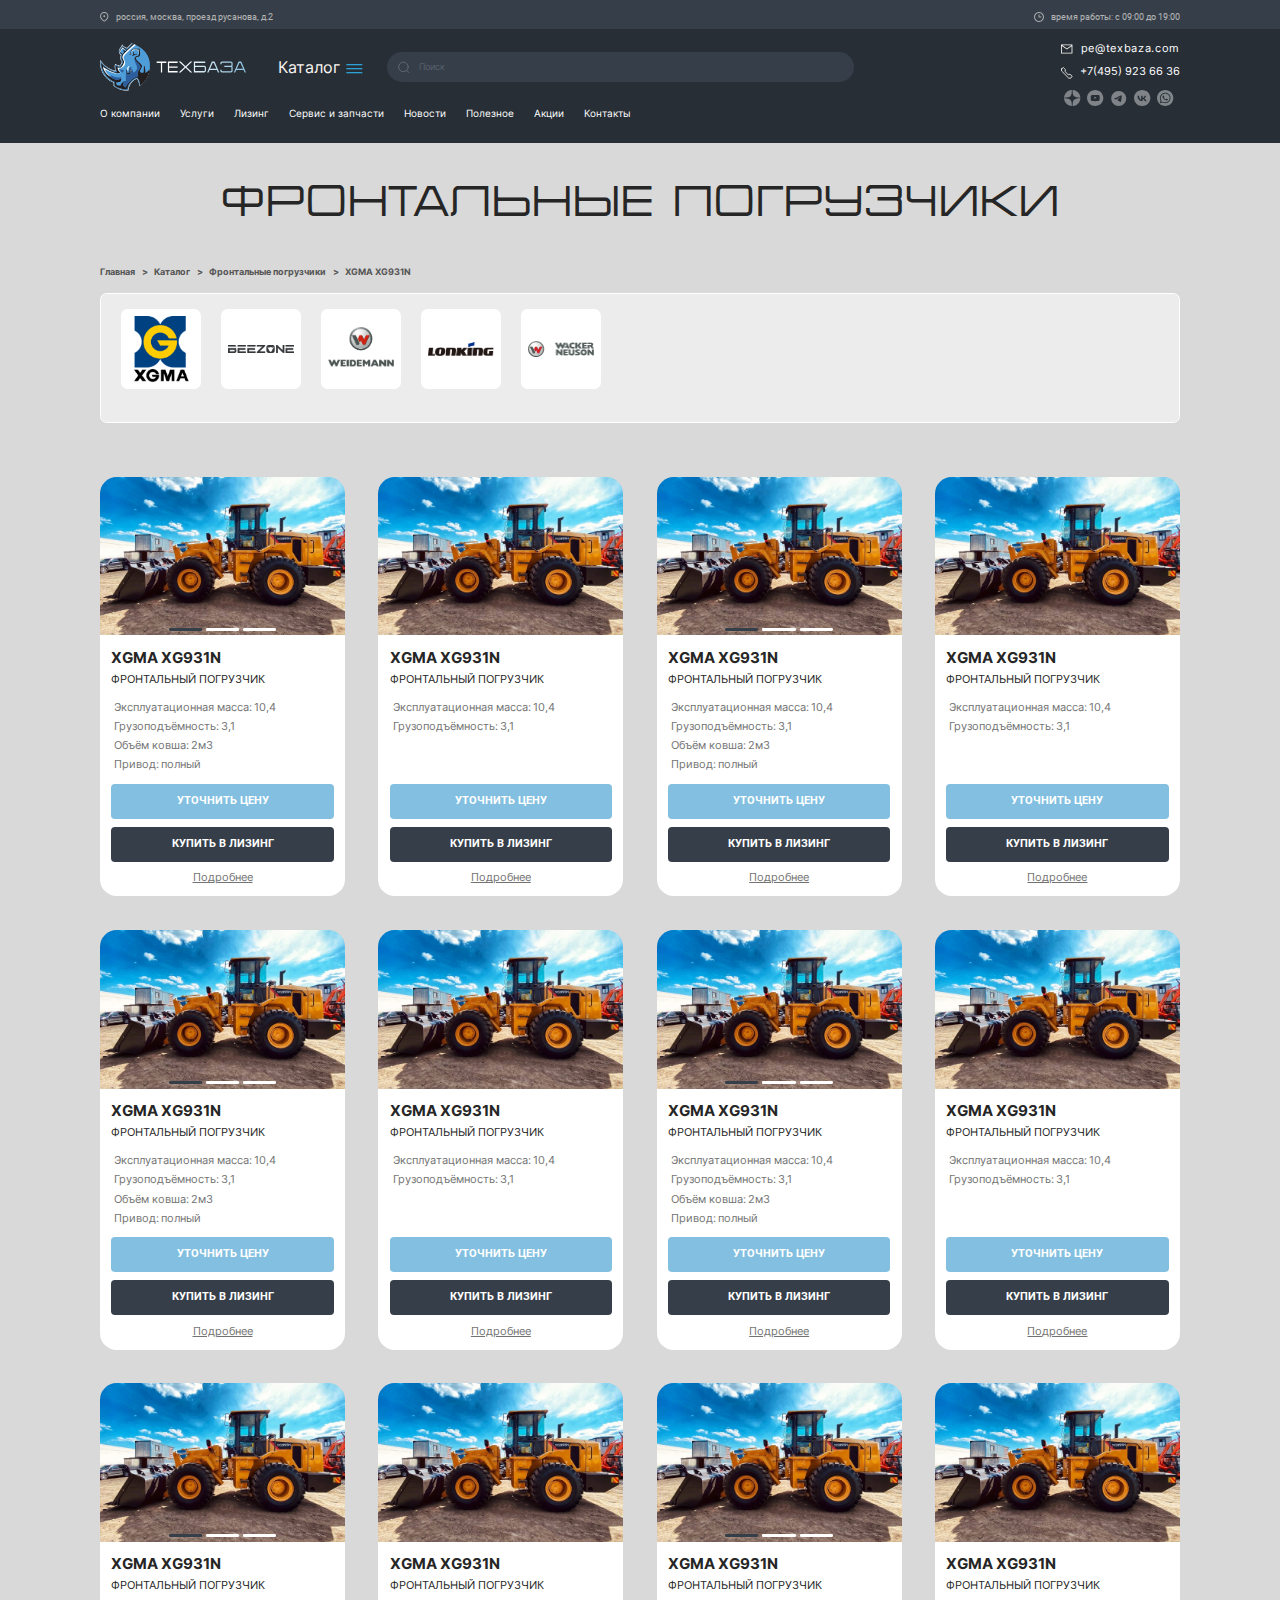
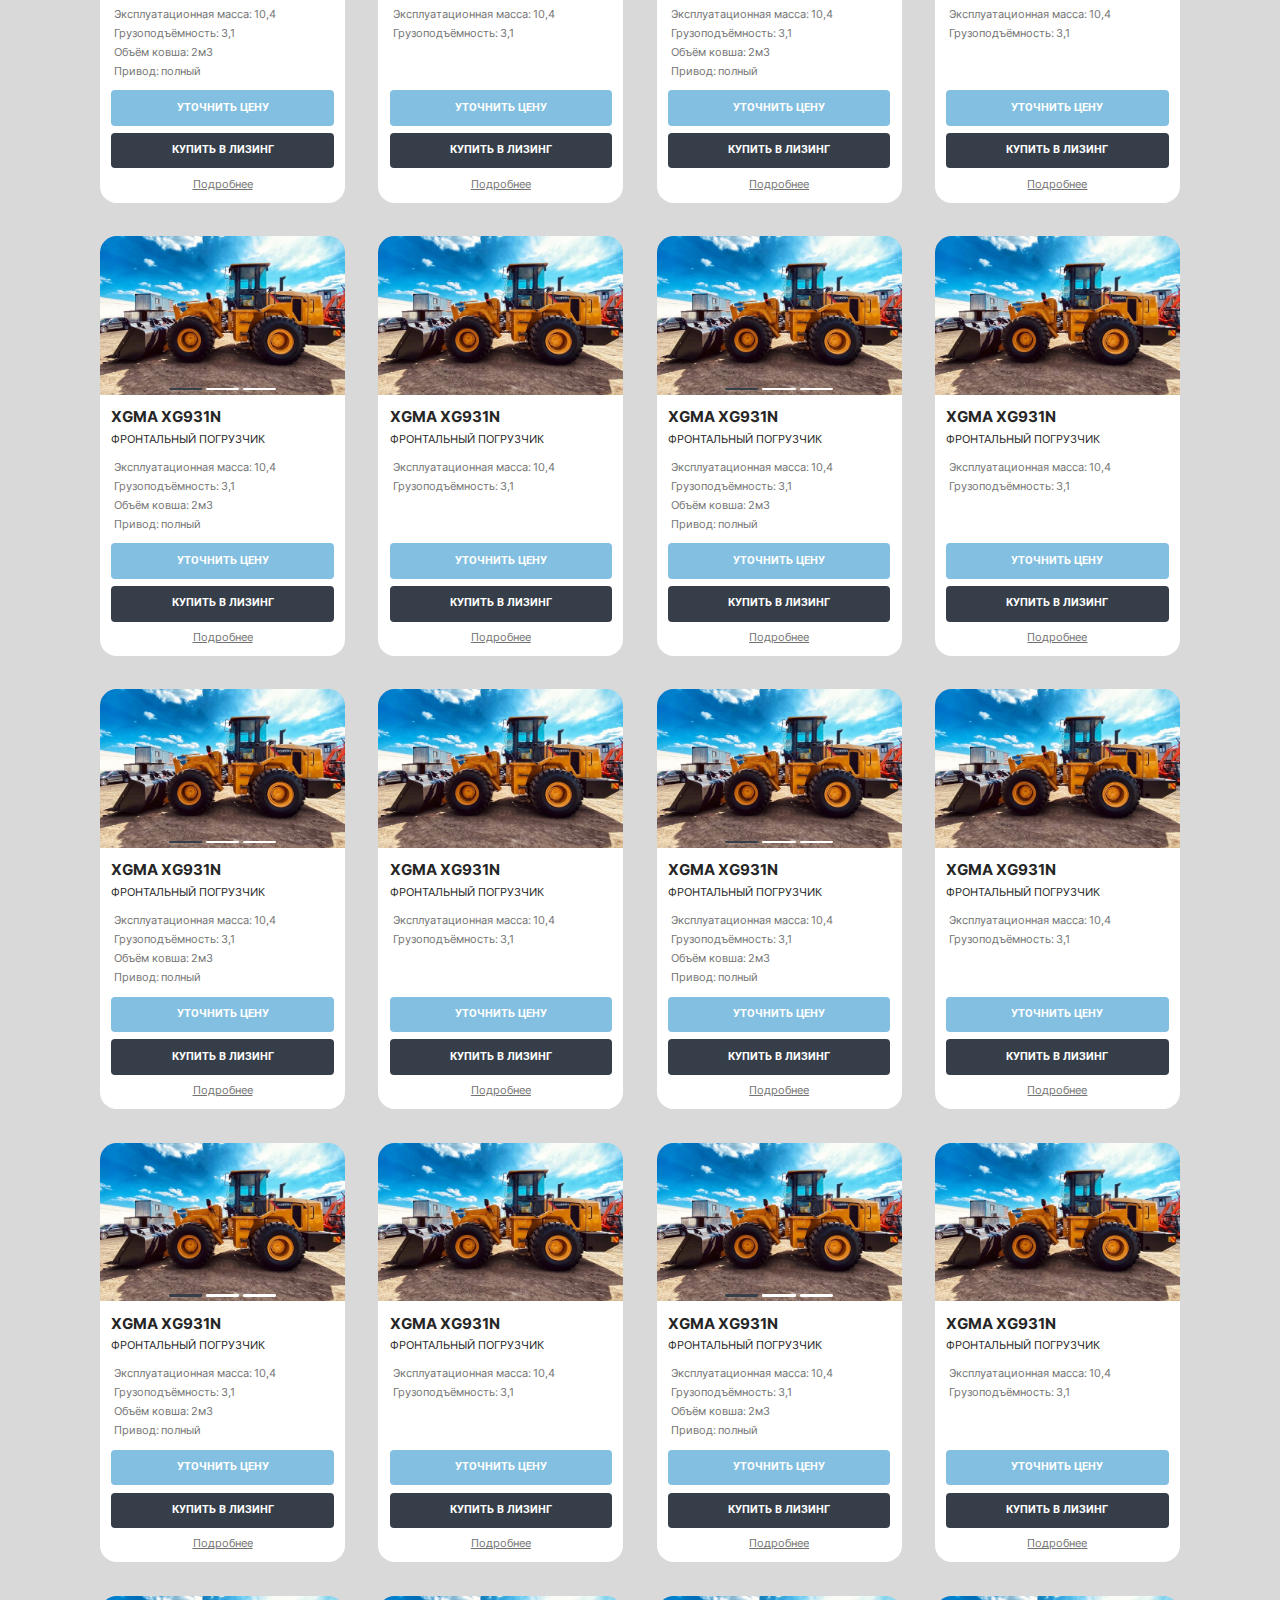
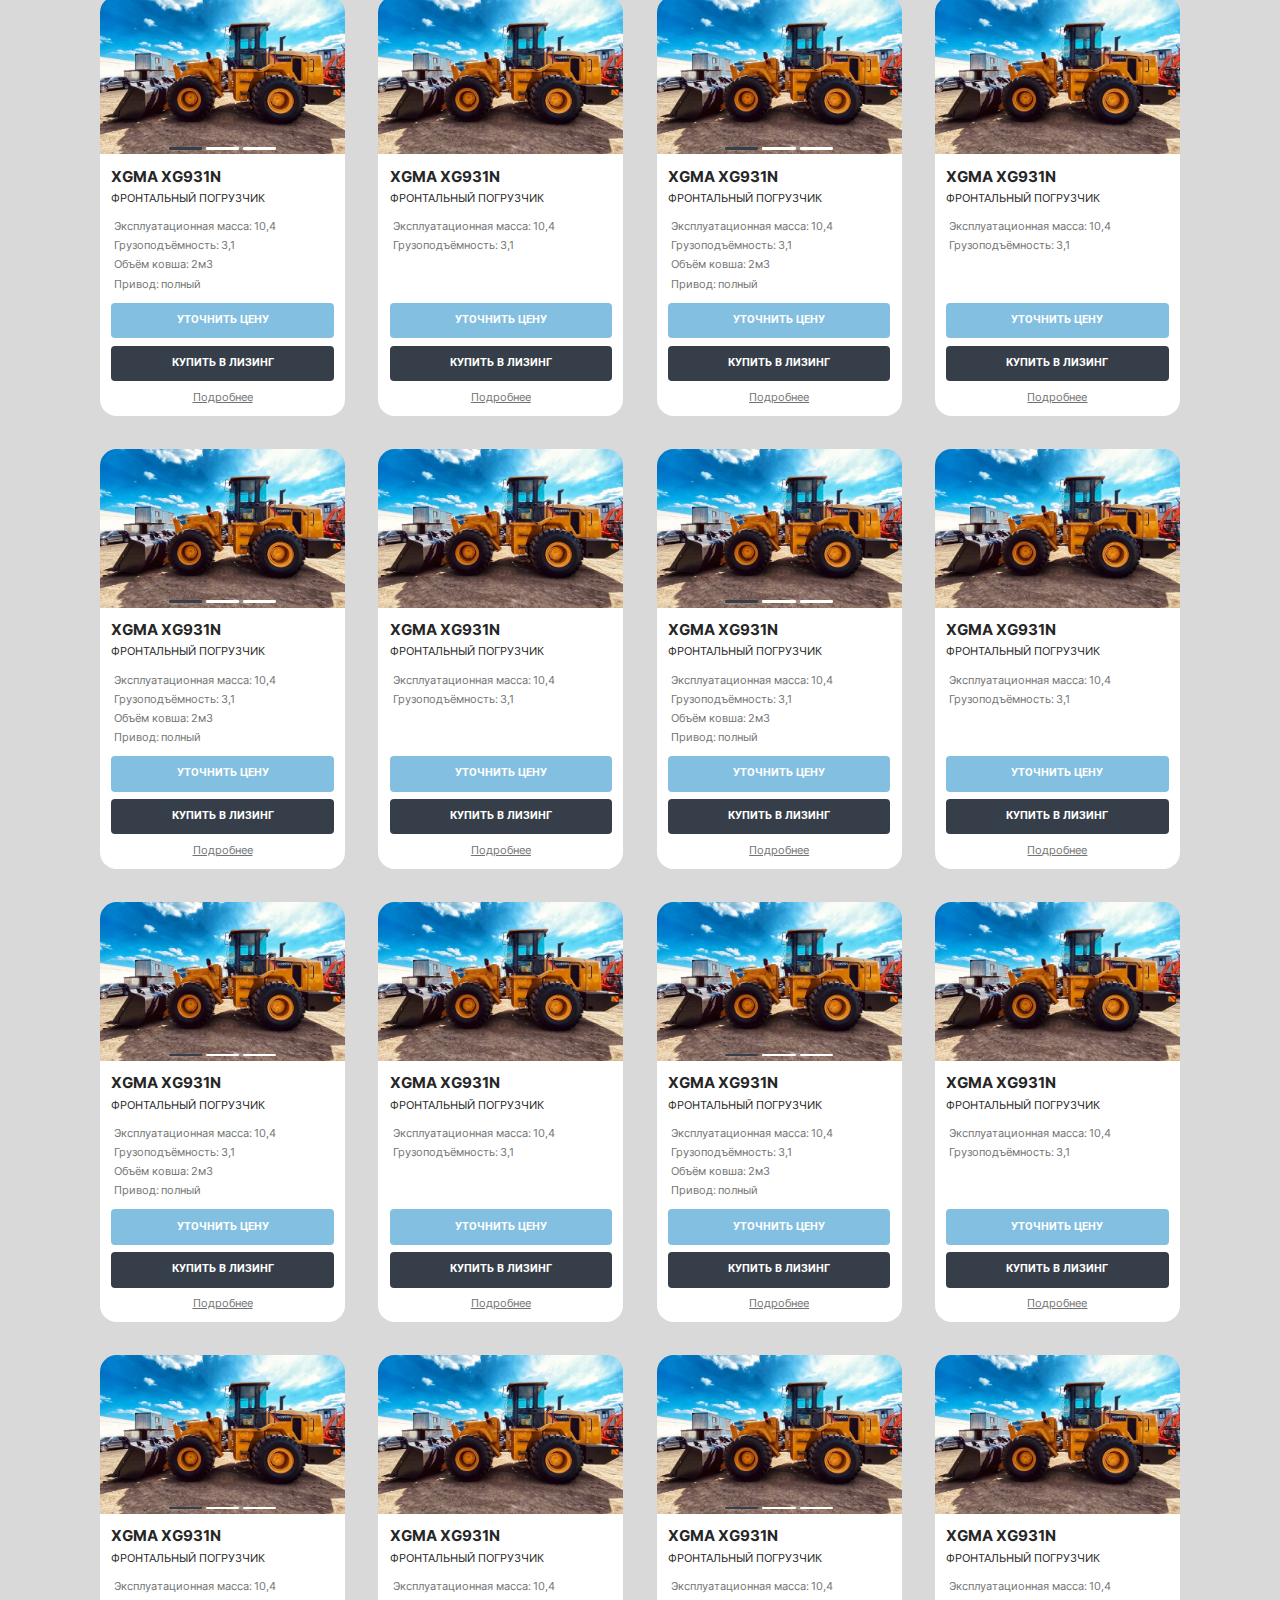
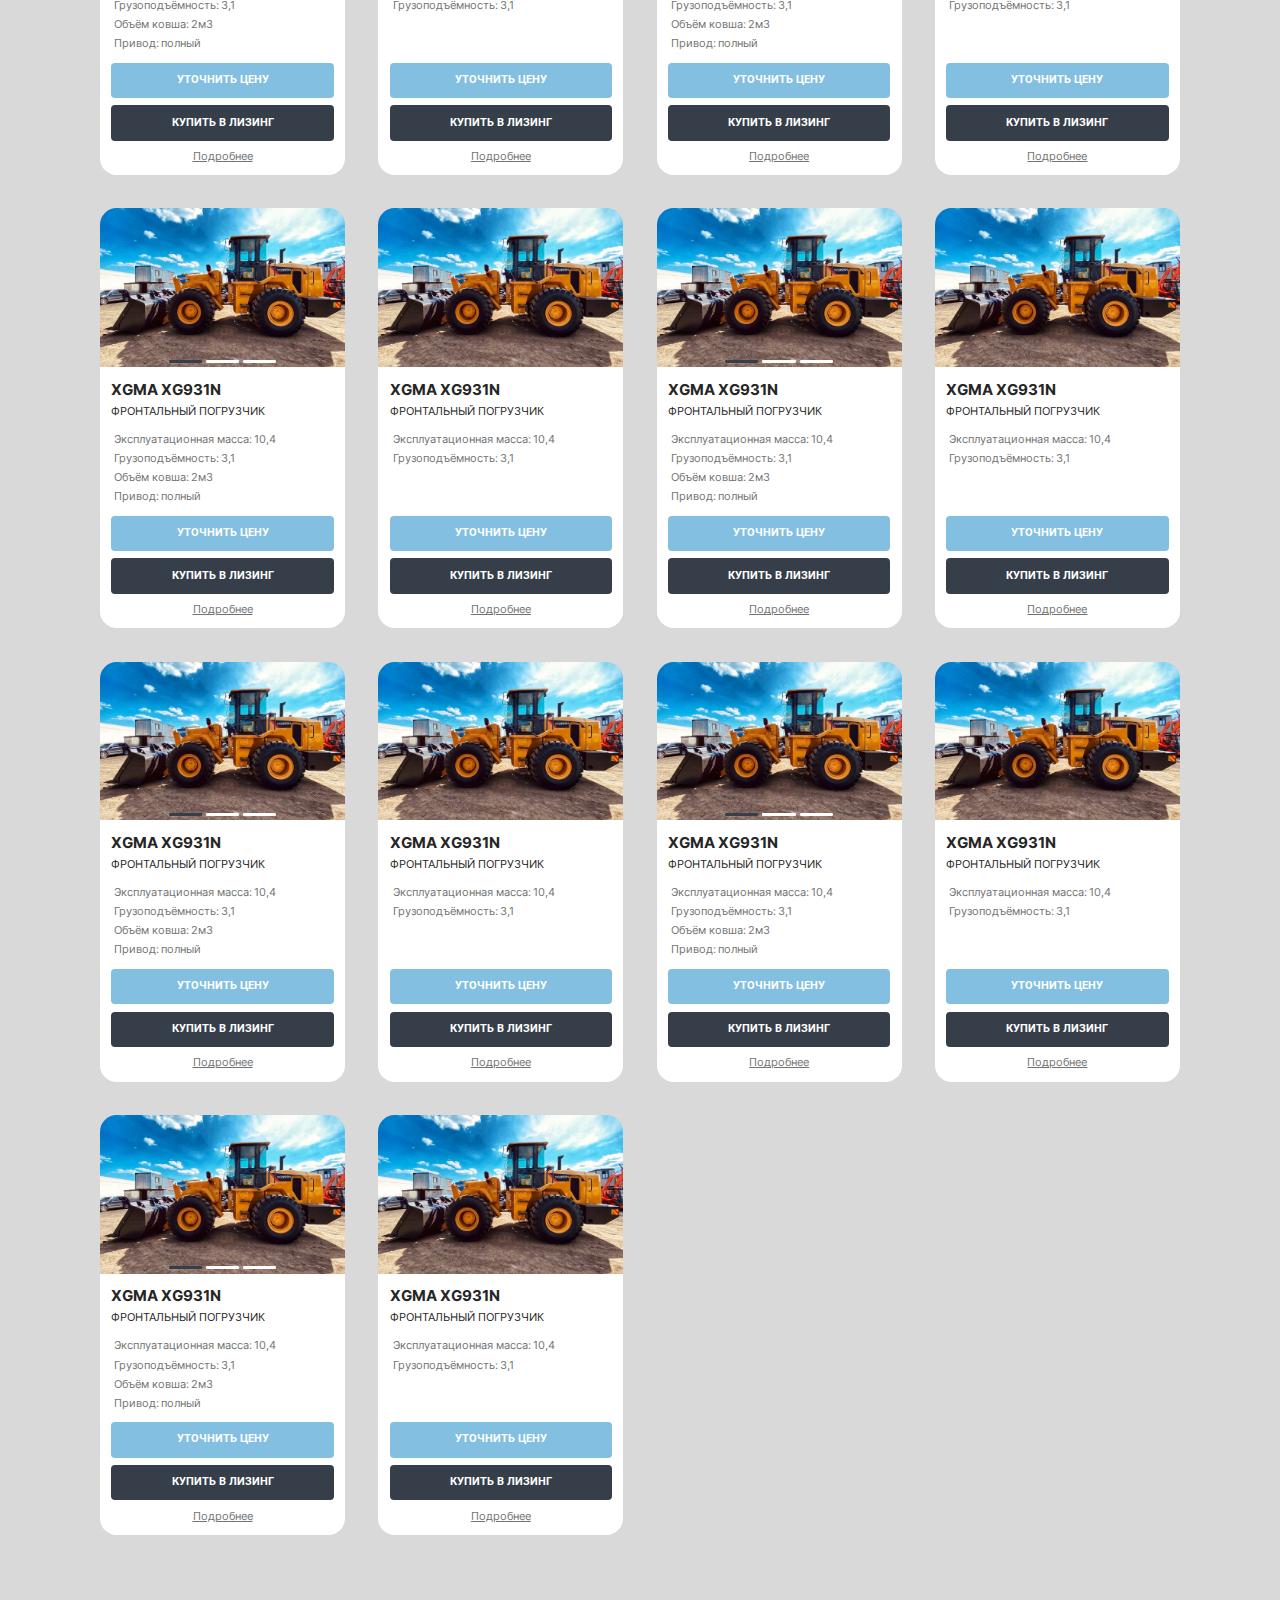
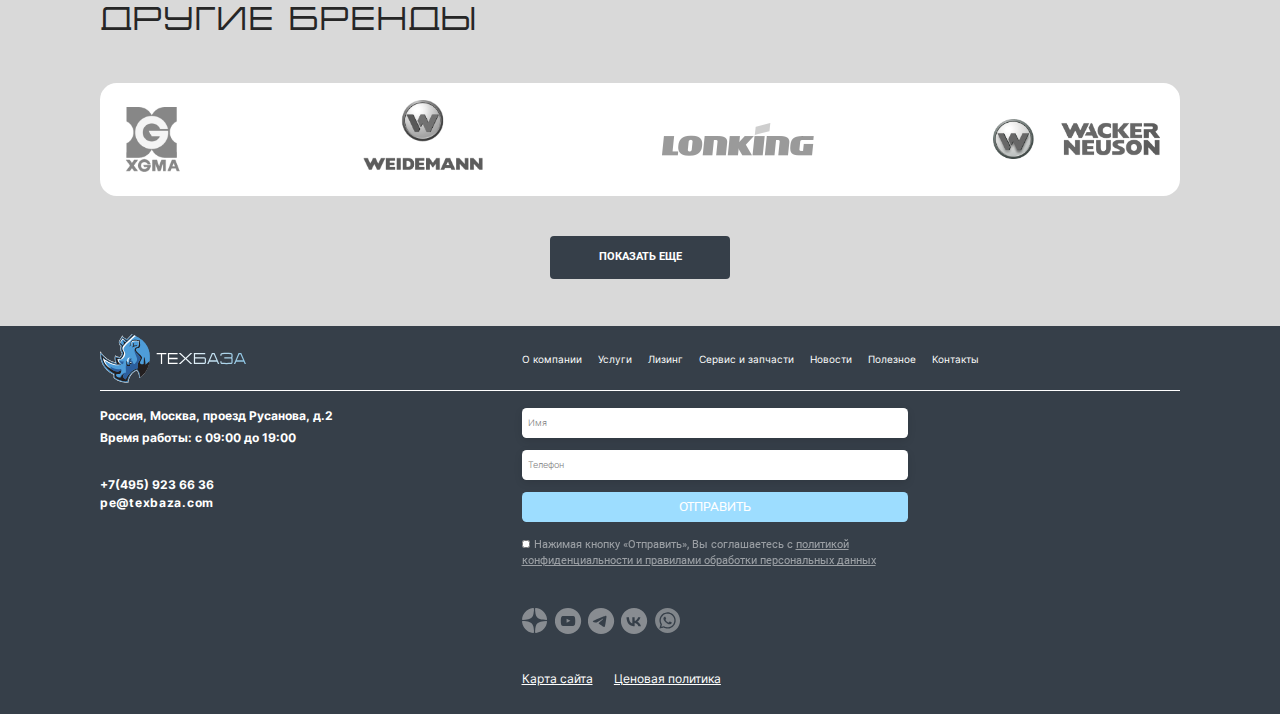
==== commit 4e8130a4: "[;." ====
--- a/catalog-section.html
+++ b/catalog-section.html
@@ -11,103 +11,104 @@
 <body>
     <div class="wrapper">
         <header class="header">
-            <div class="header__top">
-                <div class="container header__inner">
-                    <div class="header__address">Россия, Москва, проезд русанова, д.2</div>
-                    <div class="header__time">Время работы: c 09:00 до 19:00</div>
-                </div>
-            </div>
-            <div class="header__bottom">
-                <div class="container header__inner">
-                    <div class="w-full">
-                        <div class="w-full row-center">
-                            <a href="/" class="header__logo">
-                                <img src="img/logo.svg" alt="logo">
-                            </a>
-                            <a href="/catalog.html" class="header__catalog-link">Каталог</a>
-                            <button class="header__catalog-burger" aria-label="Кнопка каталога" title="Открыть каталог" onclick="toggleNav()">
-                                <svg xmlns="http://www.w3.org/2000/svg" width="28" height="29" viewBox="0 0 28 29"
-                                    fill="none">
-                                    <path d="M2 13.5H26V15.5H2V13.5Z" fill="#2D9FD3" />
-                                    <path d="M2 7.5H26V9.5H2V7.5Z" fill="#2D9FD3" />
-                                    <path d="M2 19.5H26V21.5H2V19.5Z" fill="#2D9FD3" />
-                                </svg>
-                            </button>
-                            <form class="header__form">
-                                <input type="search" name="s" placeholder="Поиск" class="header__search">
-                                <button class="header__form-close" type="reset" aria-label="Очистить форму"
-                                    title="Очистить форму"></button>
-                            </form>
-                        </div>
-                        <nav class="header__nav">
-                            <ul>
-                                <li>
-                                    <a href="#">О компании</a>
-                                </li>
-                                <li>
-                                    <a href="/lizing.html">Услуги</a>
-                                </li>
-                                <li>
-                                    <a href="#">Лизинг</a>
-                                </li>
-                                <li>
-                                    <a href="#">Сервис и запчасти</a>
-                                </li>
-                                <li>
-                                    <a href="#">Новости</a>
-                                </li>
-                                <li>
-                                    <a href="#">Полезное</a>
-                                </li>
-                                <li>
-                                    <a href="#">Акции</a>
-                                </li>
-                                <li>
-                                    <a href="#">Контакты</a>
-                                </li>
-                            </ul>
-                        </nav>
-                    </div>
-                    <div class="header__contacts">
-                        <a class="header__email" href="mailto:pe@texbaza.com">pe@texbaza.com</a>
-                        <a class="header__tel" href="tel:+74959236636">+7(495) 923 66 36</a>
-                        <div class="header__social">
-                            <ul class="social">
-                                <li class="social__item">
-                                    <a class="social__elem" href="#" aria-label="link to social page"
-                                        title="go to social page"
-                                        style="--icon-decor: url('data:image/svg+xml,%3Csvg width=%2726%27 height=%2725%27 viewBox=%270 0 26 25%27 fill=%27none%27 xmlns=%27http://www.w3.org/2000/svg%27%3E%3Cpath d=%27M13.0976 22.9163C13.2076 21.3379 13.3121 19.7632 13.7411 18.2295C14.4426 15.7275 16.1737 14.3413 18.6044 13.7013C20.5034 13.2013 22.4472 13.0931 24.3985 13.0502C24.8779 13.039 25.0869 13.2834 25.0365 13.789C24.7828 16.3544 23.8221 18.6307 22.1581 20.5953C20.0669 23.0675 17.3918 24.5022 14.1907 24.9649C14.0508 24.9855 13.9072 24.9948 13.7654 24.9985C13.3251 25.0116 13.1069 24.8119 13.0976 24.366C13.0901 23.8847 13.0976 23.4014 13.0976 22.9163Z%27 fill=%27%23D9D9D9%27 fill-opacity=%270.5%27/%3E%3Cpath d=%27M13.0991 2.09236C13.0991 1.69495 13.1047 1.29568 13.0972 0.898273C13.0823 0.10719 13.2558 -0.0719234 14.0542 0.0232305C16.3525 0.297498 18.4287 1.13336 20.2494 2.5644C22.9469 4.68577 24.5195 7.46389 25.0101 10.8577C25.0325 11.0126 25.0418 11.1693 25.0474 11.326C25.0623 11.7085 24.8571 11.9492 24.4934 11.9417C22.2156 11.8969 19.9454 11.7831 17.7609 11.0256C15.2537 10.1562 13.9404 8.30908 13.5114 5.77911C13.3062 4.56263 13.2166 3.32563 13.073 2.09796C13.0842 2.09609 13.0917 2.09423 13.0991 2.09236Z%27 fill=%27%23D9D9D9%27 fill-opacity=%270.5%27/%3E%3Cpath d=%27M12.0053 2.00299C11.8337 3.35567 11.7218 4.71955 11.4792 6.05916C10.9606 8.91378 9.19032 10.6042 6.41452 11.3094C4.53973 11.7871 2.62577 11.9046 0.702475 11.9475C0.204397 11.9587 0.00479285 11.7199 0.0588912 11.1751C0.306998 8.68616 1.2304 6.46777 2.81977 4.54043C4.92215 1.9918 7.62893 0.504787 10.8954 0.0346148C11.0222 0.0159571 11.1509 0.00849408 11.2778 0.00476255C11.7404 -0.0101636 11.9381 0.16895 11.9475 0.627927C11.9568 1.08317 11.9493 1.53842 11.9493 1.99367C11.968 1.99553 11.9866 1.99926 12.0053 2.00299Z%27 fill=%27%23D9D9D9%27 fill-opacity=%270.5%27/%3E%3Cpath d=%27M11.948 23.0451C11.948 23.4575 11.948 23.8698 11.948 24.284C11.9462 24.8493 11.7559 25.0471 11.1981 24.9911C8.98383 24.7672 6.96727 23.9967 5.17642 22.6813C2.29242 20.5599 0.609775 17.7053 0.0855803 14.166C0.0594638 13.9831 0.0464056 13.7966 0.048271 13.6118C0.0501365 13.2723 0.242279 13.0484 0.568735 13.0558C3.01809 13.1118 5.46744 13.2051 7.77874 14.1622C9.88298 15.0336 11.0452 16.6792 11.4593 18.8509C11.7223 20.2297 11.8324 21.6365 12.0115 23.0321C11.991 23.0377 11.9704 23.0414 11.948 23.0451Z%27 fill=%27%23D9D9D9%27 fill-opacity=%270.5%27/%3E%3C/svg%3E%0A'); --icon-hover: url('data:image/svg+xml,%3Csvg width=%2726%27 height=%2725%27 viewBox=%270 0 26 25%27 fill=%27none%27 xmlns=%27http://www.w3.org/2000/svg%27%3E%3Cpath d=%27M13.0976 22.9163C13.2076 21.3379 13.3121 19.7632 13.7411 18.2295C14.4426 15.7275 16.1737 14.3413 18.6044 13.7013C20.5034 13.2013 22.4472 13.0931 24.3985 13.0502C24.8779 13.039 25.0869 13.2834 25.0365 13.789C24.7828 16.3544 23.8221 18.6307 22.1581 20.5953C20.0669 23.0675 17.3918 24.5022 14.1907 24.9649C14.0508 24.9855 13.9072 24.9948 13.7654 24.9985C13.3251 25.0116 13.1069 24.8119 13.0976 24.366C13.0901 23.8847 13.0976 23.4014 13.0976 22.9163Z%27 fill=%27%23D9D9D9%27 /%3E%3Cpath d=%27M13.0991 2.09236C13.0991 1.69495 13.1047 1.29568 13.0972 0.898273C13.0823 0.10719 13.2558 -0.0719234 14.0542 0.0232305C16.3525 0.297498 18.4287 1.13336 20.2494 2.5644C22.9469 4.68577 24.5195 7.46389 25.0101 10.8577C25.0325 11.0126 25.0418 11.1693 25.0474 11.326C25.0623 11.7085 24.8571 11.9492 24.4934 11.9417C22.2156 11.8969 19.9454 11.7831 17.7609 11.0256C15.2537 10.1562 13.9404 8.30908 13.5114 5.77911C13.3062 4.56263 13.2166 3.32563 13.073 2.09796C13.0842 2.09609 13.0917 2.09423 13.0991 2.09236Z%27 fill=%27%23D9D9D9%27 /%3E%3Cpath d=%27M12.0053 2.00299C11.8337 3.35567 11.7218 4.71955 11.4792 6.05916C10.9606 8.91378 9.19032 10.6042 6.41452 11.3094C4.53973 11.7871 2.62577 11.9046 0.702475 11.9475C0.204397 11.9587 0.00479285 11.7199 0.0588912 11.1751C0.306998 8.68616 1.2304 6.46777 2.81977 4.54043C4.92215 1.9918 7.62893 0.504787 10.8954 0.0346148C11.0222 0.0159571 11.1509 0.00849408 11.2778 0.00476255C11.7404 -0.0101636 11.9381 0.16895 11.9475 0.627927C11.9568 1.08317 11.9493 1.53842 11.9493 1.99367C11.968 1.99553 11.9866 1.99926 12.0053 2.00299Z%27 fill=%27%23D9D9D9%27 /%3E%3Cpath d=%27M11.948 23.0451C11.948 23.4575 11.948 23.8698 11.948 24.284C11.9462 24.8493 11.7559 25.0471 11.1981 24.9911C8.98383 24.7672 6.96727 23.9967 5.17642 22.6813C2.29242 20.5599 0.609775 17.7053 0.0855803 14.166C0.0594638 13.9831 0.0464056 13.7966 0.048271 13.6118C0.0501365 13.2723 0.242279 13.0484 0.568735 13.0558C3.01809 13.1118 5.46744 13.2051 7.77874 14.1622C9.88298 15.0336 11.0452 16.6792 11.4593 18.8509C11.7223 20.2297 11.8324 21.6365 12.0115 23.0321C11.991 23.0377 11.9704 23.0414 11.948 23.0451Z%27 fill=%27%23D9D9D9%27 /%3E%3C/svg%3E%0A')"></a>
-                                </li>
-                                <li class="social__item">
-                                    <a class="social__elem" href="#" aria-label="link to social page"
-                                        title="go to social page"
-                                        style="--icon-decor: url('data:image/svg+xml,%3Csvg width=%2726%27 height=%2725%27 viewBox=%270 0 26 25%27 fill=%27none%27 xmlns=%27http://www.w3.org/2000/svg%27%3E%3Cpath d=%27M12.5602 1.8677e-06C19.444 0.00373321 25.0555 5.61567 25.0481 12.4925C25.0406 19.4086 19.431 25.0112 12.5229 25C5.61859 24.9888 0.0369193 19.3694 0.0481125 12.444C0.0593057 5.58395 5.67828 -0.00372947 12.5602 1.8677e-06ZM12.577 17.4347C14.1683 17.3731 15.7951 17.3228 17.4218 17.2407C18.1885 17.2033 18.7426 16.806 19.0168 16.0784C19.125 15.7929 19.2034 15.4869 19.2444 15.1847C19.4179 13.9384 19.4291 12.6847 19.3769 11.431C19.3508 10.791 19.2948 10.1474 19.1903 9.51492C19.0243 8.5 18.5094 7.94962 17.6289 7.77612C17.4143 7.73321 17.1923 7.71641 16.9741 7.71268C14.9071 7.67537 12.8401 7.625 10.773 7.6194C9.73208 7.61753 8.69112 7.68843 7.65015 7.75559C6.94685 7.80037 6.40771 8.14365 6.12788 8.80597C5.99729 9.11753 5.90028 9.45335 5.85364 9.78731C5.66709 11.0728 5.66336 12.3694 5.72306 13.6623C5.75477 14.3507 5.82006 15.0448 5.96184 15.7183C6.17078 16.7034 6.77522 17.1978 7.78074 17.25C9.36457 17.3302 10.9521 17.375 12.577 17.4347Z%27 fill=%27%23D9D9D9%27 fill-opacity=%270.5%27/%3E%3Cpath d=%27M11.2002 10.373C12.424 11.0167 13.6198 11.6473 14.866 12.3021C13.6254 12.9551 12.424 13.5876 11.2002 14.2331C11.2002 12.9383 11.2002 11.6809 11.2002 10.373Z%27 fill=%27%23D9D9D9%27 fill-opacity=%270.5%27/%3E%3C/svg%3E'); --icon-hover: url('data:image/svg+xml,%3Csvg width=%2726%27 height=%2725%27 viewBox=%270 0 26 25%27 fill=%27none%27 xmlns=%27http://www.w3.org/2000/svg%27%3E%3Cpath d=%27M12.5602 1.8677e-06C19.444 0.00373321 25.0555 5.61567 25.0481 12.4925C25.0406 19.4086 19.431 25.0112 12.5229 25C5.61859 24.9888 0.0369193 19.3694 0.0481125 12.444C0.0593057 5.58395 5.67828 -0.00372947 12.5602 1.8677e-06ZM12.577 17.4347C14.1683 17.3731 15.7951 17.3228 17.4218 17.2407C18.1885 17.2033 18.7426 16.806 19.0168 16.0784C19.125 15.7929 19.2034 15.4869 19.2444 15.1847C19.4179 13.9384 19.4291 12.6847 19.3769 11.431C19.3508 10.791 19.2948 10.1474 19.1903 9.51492C19.0243 8.5 18.5094 7.94962 17.6289 7.77612C17.4143 7.73321 17.1923 7.71641 16.9741 7.71268C14.9071 7.67537 12.8401 7.625 10.773 7.6194C9.73208 7.61753 8.69112 7.68843 7.65015 7.75559C6.94685 7.80037 6.40771 8.14365 6.12788 8.80597C5.99729 9.11753 5.90028 9.45335 5.85364 9.78731C5.66709 11.0728 5.66336 12.3694 5.72306 13.6623C5.75477 14.3507 5.82006 15.0448 5.96184 15.7183C6.17078 16.7034 6.77522 17.1978 7.78074 17.25C9.36457 17.3302 10.9521 17.375 12.577 17.4347Z%27 fill=%27%23D9D9D9%27 /%3E%3Cpath d=%27M11.2002 10.373C12.424 11.0167 13.6198 11.6473 14.866 12.3021C13.6254 12.9551 12.424 13.5876 11.2002 14.2331C11.2002 12.9383 11.2002 11.6809 11.2002 10.373Z%27 fill=%27%23D9D9D9%27 /%3E%3C/svg%3E')"></a>
-                                </li>
-                                <li class="social__item">
-                                    <a class="social__elem" href="#" aria-label="link to social page"
-                                        title="go to social page"
-                                        style="--icon-decor: url('data:image/svg+xml,%3Csvg width=%2726%27 height=%2725%27 viewBox=%270 0 26 25%27 fill=%27none%27 xmlns=%27http://www.w3.org/2000/svg%27%3E%3Cpath d=%27M12.5606 2.32797e-06C5.67727 -0.00416434 0.0585269 5.58542 0.0481103 12.4437C0.0376936 19.3708 5.61894 24.9896 12.5231 25C19.4314 25.0104 25.0418 19.4104 25.0481 12.4937C25.0564 5.61666 19.4439 0.00208566 12.5606 2.32797e-06ZM17.6793 8.91458C17.4585 10.7208 17.1627 12.5146 16.8564 14.3083C16.7023 15.2167 16.5356 16.125 16.3752 17.0333C16.3398 17.2312 16.2898 17.425 16.2168 17.6125C16.1627 17.75 16.0981 17.8792 16.0064 17.9958C15.8689 18.1729 15.6918 18.2667 15.4627 18.2667C15.2418 18.2667 15.0356 18.2146 14.8377 18.125C14.6398 18.0354 14.4606 17.9146 14.2814 17.7937C13.2564 17.0979 12.2314 16.4042 11.2064 15.7104C11.0898 15.6312 10.9689 15.5562 10.8564 15.4729C10.7669 15.4062 10.6835 15.3292 10.5981 15.2542C10.5731 15.2312 10.5523 15.2062 10.5314 15.1812C10.3377 14.9458 10.3189 14.7208 10.4898 14.4687C10.5627 14.3583 10.6502 14.2542 10.746 14.1625C11.1148 13.8021 11.4877 13.4437 11.8606 13.0875C12.3481 12.6271 12.8398 12.1729 13.3252 11.7083C13.6543 11.3937 13.9731 11.0708 14.296 10.75C14.371 10.6729 14.4377 10.5875 14.5085 10.5062C14.5627 10.4437 14.5627 10.3708 14.5377 10.2958C14.5168 10.2312 14.471 10.1937 14.4023 10.1875C14.3231 10.1792 14.2481 10.1896 14.1793 10.2312C14.0481 10.3125 13.9148 10.3896 13.7856 10.475C12.6523 11.2271 11.521 11.9771 10.3898 12.7312C9.97102 13.0104 9.55435 13.2937 9.1356 13.575C8.95019 13.7 8.75435 13.8062 8.54602 13.8917C8.20227 14.0333 7.8481 14.0458 7.48769 13.975C7.01894 13.8812 6.55852 13.75 6.10435 13.6062C5.83977 13.5229 5.57519 13.4375 5.31269 13.3479C5.20644 13.3104 5.10227 13.2646 5.00436 13.2104C4.93561 13.1729 4.87102 13.1229 4.81686 13.0646C4.71269 12.9542 4.70019 12.8021 4.77936 12.6729C4.81061 12.6229 4.85019 12.5792 4.89394 12.5375C5.00436 12.4354 5.13144 12.3562 5.26685 12.2937C5.4981 12.1875 5.73144 12.0854 5.96477 11.9854C7.56894 11.2896 9.1731 10.5917 10.7814 9.9C12.296 9.24791 13.8168 8.61041 15.3523 8.00833C15.7189 7.86458 16.0898 7.7375 16.4627 7.6125C16.6168 7.56041 16.7814 7.53125 16.9418 7.50208C17.0939 7.475 17.2439 7.49166 17.3898 7.54375C17.5606 7.60625 17.671 7.725 17.7043 7.90208C17.7273 8.02291 17.7335 8.14583 17.7481 8.27291C17.7252 8.48125 17.7064 8.69791 17.6793 8.91458Z%27 fill=%27%23D9D9D9%27 fill-opacity=%270.5%27/%3E%3C/svg%3E%0A'); --icon-hover: url('data:image/svg+xml,%3Csvg width=%2726%27 height=%2725%27 viewBox=%270 0 26 25%27 fill=%27none%27 xmlns=%27http://www.w3.org/2000/svg%27%3E%3Cpath d=%27M12.5606 2.32797e-06C5.67727 -0.00416434 0.0585269 5.58542 0.0481103 12.4437C0.0376936 19.3708 5.61894 24.9896 12.5231 25C19.4314 25.0104 25.0418 19.4104 25.0481 12.4937C25.0564 5.61666 19.4439 0.00208566 12.5606 2.32797e-06ZM17.6793 8.91458C17.4585 10.7208 17.1627 12.5146 16.8564 14.3083C16.7023 15.2167 16.5356 16.125 16.3752 17.0333C16.3398 17.2312 16.2898 17.425 16.2168 17.6125C16.1627 17.75 16.0981 17.8792 16.0064 17.9958C15.8689 18.1729 15.6918 18.2667 15.4627 18.2667C15.2418 18.2667 15.0356 18.2146 14.8377 18.125C14.6398 18.0354 14.4606 17.9146 14.2814 17.7937C13.2564 17.0979 12.2314 16.4042 11.2064 15.7104C11.0898 15.6312 10.9689 15.5562 10.8564 15.4729C10.7669 15.4062 10.6835 15.3292 10.5981 15.2542C10.5731 15.2312 10.5523 15.2062 10.5314 15.1812C10.3377 14.9458 10.3189 14.7208 10.4898 14.4687C10.5627 14.3583 10.6502 14.2542 10.746 14.1625C11.1148 13.8021 11.4877 13.4437 11.8606 13.0875C12.3481 12.6271 12.8398 12.1729 13.3252 11.7083C13.6543 11.3937 13.9731 11.0708 14.296 10.75C14.371 10.6729 14.4377 10.5875 14.5085 10.5062C14.5627 10.4437 14.5627 10.3708 14.5377 10.2958C14.5168 10.2312 14.471 10.1937 14.4023 10.1875C14.3231 10.1792 14.2481 10.1896 14.1793 10.2312C14.0481 10.3125 13.9148 10.3896 13.7856 10.475C12.6523 11.2271 11.521 11.9771 10.3898 12.7312C9.97102 13.0104 9.55435 13.2937 9.1356 13.575C8.95019 13.7 8.75435 13.8062 8.54602 13.8917C8.20227 14.0333 7.8481 14.0458 7.48769 13.975C7.01894 13.8812 6.55852 13.75 6.10435 13.6062C5.83977 13.5229 5.57519 13.4375 5.31269 13.3479C5.20644 13.3104 5.10227 13.2646 5.00436 13.2104C4.93561 13.1729 4.87102 13.1229 4.81686 13.0646C4.71269 12.9542 4.70019 12.8021 4.77936 12.6729C4.81061 12.6229 4.85019 12.5792 4.89394 12.5375C5.00436 12.4354 5.13144 12.3562 5.26685 12.2937C5.4981 12.1875 5.73144 12.0854 5.96477 11.9854C7.56894 11.2896 9.1731 10.5917 10.7814 9.9C12.296 9.24791 13.8168 8.61041 15.3523 8.00833C15.7189 7.86458 16.0898 7.7375 16.4627 7.6125C16.6168 7.56041 16.7814 7.53125 16.9418 7.50208C17.0939 7.475 17.2439 7.49166 17.3898 7.54375C17.5606 7.60625 17.671 7.725 17.7043 7.90208C17.7273 8.02291 17.7335 8.14583 17.7481 8.27291C17.7252 8.48125 17.7064 8.69791 17.6793 8.91458Z%27 fill=%27%23D9D9D9%27 /%3E%3C/svg%3E%0A')"></a>
-                                </li>
-                                <li class="social__item">
-                                    <a class="social__elem" href="#" aria-label="link to social page"
-                                        title="go to social page"
-                                        style="--icon-decor: url('data:image/svg+xml,%3Csvg width=%2726%27 height=%2725%27 viewBox=%270 0 26 25%27 fill=%27none%27 xmlns=%27http://www.w3.org/2000/svg%27%3E%3Cg filter=%27url(%23filter0_b_187_3017)%27%3E%3Cpath d=%27M12.5606 2.32922e-06C5.67821 -0.00416503 0.0585287 5.58426 0.0481103 12.4437C0.0376919 19.372 5.61987 24.9896 12.5231 25C19.4326 25.0104 25.0418 19.4095 25.0481 12.4937C25.0564 5.61552 19.4451 0.00208601 12.5606 2.32922e-06ZM18.9658 17.5008C18.2511 17.5008 17.5343 17.5008 16.8196 17.5008C16.6988 17.5008 16.6905 17.4967 16.6509 17.38C16.4592 16.8382 16.1883 16.3423 15.8195 15.9006C15.3069 15.2838 14.6755 14.8421 13.9087 14.6045C13.7045 14.542 13.4878 14.5107 13.2774 14.4649C13.2545 14.4607 13.2295 14.4607 13.2065 14.4587C13.1607 14.4566 13.1357 14.4816 13.1336 14.5253C13.1294 14.5691 13.1294 14.6149 13.1294 14.6587C13.1294 15.5422 13.1294 16.4256 13.1294 17.3091C13.1294 17.5008 13.1294 17.4987 12.9336 17.5008C12.3147 17.5071 11.7021 17.455 11.0958 17.33C9.92058 17.0883 8.86832 16.5986 7.97651 15.786C7.3139 15.1838 6.80548 14.467 6.42 13.6606C6.06786 12.9271 5.82823 12.1583 5.67196 11.3623C5.56778 10.8351 5.49485 10.3017 5.46151 9.76412C5.44901 9.55159 5.4365 9.34114 5.42608 9.1286C5.424 9.10151 5.42609 9.07443 5.42817 9.04734C5.43025 9.00358 5.45526 8.97858 5.49901 8.97441C5.5261 8.97233 5.55319 8.97233 5.58028 8.97233C6.24705 8.97233 6.91592 8.97233 7.58269 8.97233C7.73689 8.97233 7.7473 8.98274 7.75564 9.14319C7.77022 9.39948 7.77856 9.65577 7.80356 9.91206C7.88483 10.7872 8.06611 11.6374 8.41616 12.4479C8.66621 13.0272 8.99543 13.5585 9.44342 14.0086C9.77472 14.342 10.154 14.6108 10.5936 14.7837C10.6728 14.815 10.7561 14.84 10.8374 14.865C10.8624 14.8733 10.8895 14.8733 10.9228 14.8775C10.9312 14.8462 10.9416 14.8212 10.9437 14.7962C10.9478 14.7525 10.9458 14.7066 10.9458 14.6629C10.9458 12.8417 10.9458 11.0206 10.9458 9.19736C10.9458 9.14944 10.9458 9.10151 10.9478 9.05359C10.9499 9.00566 10.977 8.97858 11.0249 8.97441C11.0562 8.97233 11.0874 8.97233 11.1166 8.97233C11.7292 8.97233 12.3418 8.97233 12.9544 8.97233C13.1211 8.97233 13.1253 8.97649 13.1253 9.14736C13.1253 10.1434 13.1253 11.1394 13.1253 12.1374C13.1253 12.1791 13.1232 12.2208 13.1274 12.2604C13.1336 12.3291 13.1544 12.3458 13.219 12.3396C13.2836 12.3312 13.3482 12.3187 13.4107 12.3041C13.8525 12.1979 14.238 11.9812 14.5901 11.7019C15.2298 11.1956 15.709 10.5601 16.0653 9.8308C16.182 9.59326 16.2779 9.34947 16.3591 9.09735C16.3967 8.98066 16.4029 8.97649 16.5258 8.97649C17.1655 8.97649 17.8073 8.97649 18.447 8.97649C18.4678 8.97649 18.4887 8.97649 18.5095 8.97858C18.5574 8.98066 18.5762 9.00775 18.5699 9.05359C18.5658 9.08484 18.5595 9.11402 18.5533 9.14527C18.3345 10.1496 17.8698 11.0331 17.2135 11.8186C16.8363 12.2708 16.4092 12.6688 15.9257 13.0063C15.8507 13.0584 15.7715 13.1063 15.6945 13.1584C15.6674 13.1772 15.6424 13.198 15.6028 13.2293C15.6444 13.2564 15.6694 13.2751 15.6986 13.2897C16.3175 13.6043 16.8676 14.0148 17.3551 14.5066C18.1553 15.315 18.7241 16.2631 19.0513 17.355C19.0638 17.3966 19.07 17.4404 19.0804 17.4946C19.0388 17.4946 19.0033 17.5008 18.9658 17.5008Z%27 fill=%27%23D9D9D9%27 fill-opacity=%270.5%27/%3E%3C/g%3E%3Cdefs%3E%3Cfilter id=%27filter0_b_187_3017%27 x=%27-19.9519%27 y=%27-20%27 width=%2765%27 height=%2765%27 filterUnits=%27userSpaceOnUse%27 color-interpolation-filters=%27sRGB%27%3E%3CfeFlood flood-opacity=%270%27 result=%27BackgroundImageFix%27/%3E%3CfeGaussianBlur in=%27BackgroundImageFix%27 stdDeviation=%2710%27/%3E%3CfeComposite in2=%27SourceAlpha%27 operator=%27in%27 result=%27effect1_backgroundBlur_187_3017%27/%3E%3CfeBlend mode=%27normal%27 in=%27SourceGraphic%27 in2=%27effect1_backgroundBlur_187_3017%27 result=%27shape%27/%3E%3C/filter%3E%3C/defs%3E%3C/svg%3E%0A'); --icon-hover: url('data:image/svg+xml,%3Csvg width=%2726%27 height=%2725%27 viewBox=%270 0 26 25%27 fill=%27none%27 xmlns=%27http://www.w3.org/2000/svg%27%3E%3Cg filter=%27url(%23filter0_b_187_3017)%27%3E%3Cpath d=%27M12.5606 2.32922e-06C5.67821 -0.00416503 0.0585287 5.58426 0.0481103 12.4437C0.0376919 19.372 5.61987 24.9896 12.5231 25C19.4326 25.0104 25.0418 19.4095 25.0481 12.4937C25.0564 5.61552 19.4451 0.00208601 12.5606 2.32922e-06ZM18.9658 17.5008C18.2511 17.5008 17.5343 17.5008 16.8196 17.5008C16.6988 17.5008 16.6905 17.4967 16.6509 17.38C16.4592 16.8382 16.1883 16.3423 15.8195 15.9006C15.3069 15.2838 14.6755 14.8421 13.9087 14.6045C13.7045 14.542 13.4878 14.5107 13.2774 14.4649C13.2545 14.4607 13.2295 14.4607 13.2065 14.4587C13.1607 14.4566 13.1357 14.4816 13.1336 14.5253C13.1294 14.5691 13.1294 14.6149 13.1294 14.6587C13.1294 15.5422 13.1294 16.4256 13.1294 17.3091C13.1294 17.5008 13.1294 17.4987 12.9336 17.5008C12.3147 17.5071 11.7021 17.455 11.0958 17.33C9.92058 17.0883 8.86832 16.5986 7.97651 15.786C7.3139 15.1838 6.80548 14.467 6.42 13.6606C6.06786 12.9271 5.82823 12.1583 5.67196 11.3623C5.56778 10.8351 5.49485 10.3017 5.46151 9.76412C5.44901 9.55159 5.4365 9.34114 5.42608 9.1286C5.424 9.10151 5.42609 9.07443 5.42817 9.04734C5.43025 9.00358 5.45526 8.97858 5.49901 8.97441C5.5261 8.97233 5.55319 8.97233 5.58028 8.97233C6.24705 8.97233 6.91592 8.97233 7.58269 8.97233C7.73689 8.97233 7.7473 8.98274 7.75564 9.14319C7.77022 9.39948 7.77856 9.65577 7.80356 9.91206C7.88483 10.7872 8.06611 11.6374 8.41616 12.4479C8.66621 13.0272 8.99543 13.5585 9.44342 14.0086C9.77472 14.342 10.154 14.6108 10.5936 14.7837C10.6728 14.815 10.7561 14.84 10.8374 14.865C10.8624 14.8733 10.8895 14.8733 10.9228 14.8775C10.9312 14.8462 10.9416 14.8212 10.9437 14.7962C10.9478 14.7525 10.9458 14.7066 10.9458 14.6629C10.9458 12.8417 10.9458 11.0206 10.9458 9.19736C10.9458 9.14944 10.9458 9.10151 10.9478 9.05359C10.9499 9.00566 10.977 8.97858 11.0249 8.97441C11.0562 8.97233 11.0874 8.97233 11.1166 8.97233C11.7292 8.97233 12.3418 8.97233 12.9544 8.97233C13.1211 8.97233 13.1253 8.97649 13.1253 9.14736C13.1253 10.1434 13.1253 11.1394 13.1253 12.1374C13.1253 12.1791 13.1232 12.2208 13.1274 12.2604C13.1336 12.3291 13.1544 12.3458 13.219 12.3396C13.2836 12.3312 13.3482 12.3187 13.4107 12.3041C13.8525 12.1979 14.238 11.9812 14.5901 11.7019C15.2298 11.1956 15.709 10.5601 16.0653 9.8308C16.182 9.59326 16.2779 9.34947 16.3591 9.09735C16.3967 8.98066 16.4029 8.97649 16.5258 8.97649C17.1655 8.97649 17.8073 8.97649 18.447 8.97649C18.4678 8.97649 18.4887 8.97649 18.5095 8.97858C18.5574 8.98066 18.5762 9.00775 18.5699 9.05359C18.5658 9.08484 18.5595 9.11402 18.5533 9.14527C18.3345 10.1496 17.8698 11.0331 17.2135 11.8186C16.8363 12.2708 16.4092 12.6688 15.9257 13.0063C15.8507 13.0584 15.7715 13.1063 15.6945 13.1584C15.6674 13.1772 15.6424 13.198 15.6028 13.2293C15.6444 13.2564 15.6694 13.2751 15.6986 13.2897C16.3175 13.6043 16.8676 14.0148 17.3551 14.5066C18.1553 15.315 18.7241 16.2631 19.0513 17.355C19.0638 17.3966 19.07 17.4404 19.0804 17.4946C19.0388 17.4946 19.0033 17.5008 18.9658 17.5008Z%27 fill=%27%23D9D9D9%27 /%3E%3C/g%3E%3Cdefs%3E%3Cfilter id=%27filter0_b_187_3017%27 x=%27-19.9519%27 y=%27-20%27 width=%2765%27 height=%2765%27 filterUnits=%27userSpaceOnUse%27 color-interpolation-filters=%27sRGB%27%3E%3CfeFlood flood-opacity=%270%27 result=%27BackgroundImageFix%27/%3E%3CfeGaussianBlur in=%27BackgroundImageFix%27 stdDeviation=%2710%27/%3E%3CfeComposite in2=%27SourceAlpha%27 operator=%27in%27 result=%27effect1_backgroundBlur_187_3017%27/%3E%3CfeBlend mode=%27normal%27 in=%27SourceGraphic%27 in2=%27effect1_backgroundBlur_187_3017%27 result=%27shape%27/%3E%3C/filter%3E%3C/defs%3E%3C/svg%3E%0A')"></a>
-                                </li>
-                                <li class="social__item">
-                                    <a class="social__elem" href="#" aria-label="link to social page"
-                                        title="go to social page"
-                                        style="--icon-decor: url('data:image/svg+xml,%3Csvg width=%2726%27 height=%2725%27 viewBox=%270 0 26 25%27 fill=%27none%27 xmlns=%27http://www.w3.org/2000/svg%27%3E%3Cpath d=%27M12.5481 0C5.64493 0 0.0480957 5.59683 0.0480957 12.5C0.0480957 19.4032 5.64493 25 12.5481 25C19.4513 25 25.0481 19.4032 25.0481 12.5C25.0481 5.59683 19.4513 0 12.5481 0ZM20.6405 12.4428C20.6273 12.7808 20.63 13.1206 20.5956 13.456C20.5692 13.7165 20.5076 13.9754 20.4407 14.2298C20.3421 14.6056 20.2391 14.9824 20.1097 15.3486C20.0129 15.6206 19.8817 15.882 19.7479 16.1391C19.5992 16.4269 19.4433 16.713 19.2673 16.9842C19.1273 17.2007 18.9618 17.4032 18.7902 17.5968C18.5437 17.8759 18.2919 18.1523 18.0234 18.4085C17.8087 18.6136 17.5683 18.7914 17.3342 18.9745C17.1916 19.0854 17.0446 19.1937 16.8896 19.287C16.6238 19.4472 16.358 19.6127 16.0771 19.7447C15.7567 19.8952 15.4257 20.0282 15.0904 20.14C14.7752 20.2447 14.4513 20.3301 14.1247 20.3917C13.7743 20.4577 13.4161 20.4912 13.0604 20.5291C12.8166 20.5546 12.5701 20.5801 12.3254 20.5722C12.0815 20.5651 11.8386 20.515 11.5956 20.4859C11.527 20.4771 11.4565 20.4771 11.3879 20.4674C10.8694 20.3908 10.3694 20.2491 9.87028 20.0845C9.58067 19.9894 9.30602 19.8688 9.02961 19.7482C8.92662 19.7033 8.83067 19.6426 8.72855 19.596C8.68718 19.5775 8.6326 19.5634 8.59211 19.5739C8.14141 19.6963 7.69422 19.8266 7.24352 19.9481C7.01817 20.0088 6.78753 20.0502 6.56218 20.11C5.9988 20.2614 5.43718 20.4181 4.8738 20.5722C4.77433 20.5995 4.67398 20.6285 4.57274 20.6505C4.45655 20.6752 4.40901 20.618 4.4407 20.5035C4.60091 19.9384 4.76288 19.3732 4.91957 18.8063C5.10795 18.1285 5.28049 17.4454 5.48472 16.7711C5.53929 16.5889 5.52257 16.4533 5.43718 16.2949C5.29369 16.0273 5.14757 15.7579 5.04457 15.4745C4.90373 15.0898 4.80514 14.6893 4.68366 14.2975C4.43014 13.4833 4.46447 12.6444 4.4856 11.809C4.49792 11.3072 4.60707 10.8151 4.7532 10.3336C4.83859 10.0528 4.91429 9.76849 5.00848 9.49032C5.06218 9.33099 5.1326 9.17606 5.21359 9.02905C5.40725 8.67606 5.59123 8.31602 5.81658 7.98415C6.04105 7.65317 6.30074 7.34331 6.56482 7.04137C6.79105 6.78257 7.03753 6.53873 7.29193 6.30634C7.48207 6.13204 7.69422 5.97975 7.90549 5.83011C8.36148 5.50616 8.84739 5.22799 9.36324 5.01497C9.73736 4.86004 10.1282 4.74032 10.5182 4.62764C10.9328 4.50792 11.3571 4.44014 11.7893 4.38996C12.2321 4.33803 12.6749 4.33099 13.1115 4.36444C13.725 4.41021 14.3377 4.50528 14.9222 4.72359C15.2259 4.83715 15.5393 4.9243 15.8395 5.04666C16.0367 5.12676 16.218 5.24736 16.4073 5.35035C16.5058 5.40405 16.608 5.45158 16.7013 5.5132C16.9935 5.70511 17.2937 5.88644 17.5675 6.10123C17.8412 6.3169 18.1027 6.55194 18.3412 6.80546C18.6185 7.10123 18.8668 7.42342 19.1229 7.73768C19.2374 7.87852 19.3518 8.02113 19.446 8.1743C19.5631 8.3662 19.6634 8.56778 19.7646 8.76849C19.8562 8.9507 19.9521 9.13116 20.0226 9.3213C20.1396 9.64085 20.2453 9.96567 20.343 10.2914C20.4161 10.5352 20.4918 10.7826 20.5252 11.0335C20.5877 11.5 20.6203 11.9701 20.6652 12.4393C20.6573 12.4401 20.6484 12.4419 20.6405 12.4428ZM19.2074 11.1048C19.1036 10.735 19.0041 10.3627 18.8712 10.0026C18.7594 9.69982 18.6159 9.40669 18.4653 9.12148C18.3527 8.90845 18.2127 8.70775 18.071 8.51144C17.9249 8.30898 17.7673 8.11356 17.6044 7.9243C17.4918 7.79313 17.3659 7.67342 17.2391 7.55634C17.0587 7.38908 16.8782 7.22183 16.6863 7.06866C16.5296 6.94278 16.3588 6.83539 16.1916 6.72359C15.7752 6.44542 15.3254 6.23239 14.8527 6.07394C14.4759 5.94806 14.0956 5.84067 13.703 5.76408C13.3069 5.68662 12.9125 5.66989 12.5173 5.66109C12.0824 5.65141 11.6484 5.71303 11.2189 5.79489C10.6705 5.89965 10.1564 6.10387 9.65197 6.32746C9.36236 6.45599 9.09387 6.63732 8.82802 6.81338C8.56218 6.98944 8.29281 7.16725 8.05778 7.38116C7.61676 7.78169 7.20743 8.21479 6.89669 8.72975C6.73119 9.00264 6.55778 9.27201 6.41517 9.55722C6.30338 9.77993 6.24088 10.0273 6.14581 10.2588C5.90197 10.8548 5.80602 11.4842 5.76376 12.1162C5.73648 12.5317 5.78137 12.9542 5.82626 13.3706C5.85707 13.6514 5.9275 13.9322 6.012 14.2025C6.13348 14.5898 6.26376 14.9754 6.42838 15.346C6.56658 15.6567 6.76024 15.9428 6.9231 16.2438C6.9495 16.294 6.95655 16.3671 6.94334 16.4225C6.89229 16.632 6.82979 16.8398 6.77081 17.0475C6.6907 17.3257 6.60795 17.603 6.53137 17.8812C6.45038 18.1761 6.37556 18.4718 6.28841 18.8019C6.37116 18.7914 6.41341 18.7896 6.45391 18.779C6.80162 18.6937 7.15109 18.6109 7.49704 18.5185C7.86852 18.419 8.23736 18.3125 8.60619 18.2042C8.76289 18.1585 8.89757 18.1576 9.0481 18.2518C9.29193 18.4058 9.54722 18.5502 9.81306 18.6585C10.1608 18.8002 10.5208 18.9129 10.8808 19.0185C11.1405 19.0951 11.4073 19.1734 11.6757 19.1928C12.3271 19.2394 12.9821 19.2826 13.6308 19.1505C13.902 19.096 14.181 19.0651 14.4398 18.9745C14.9073 18.8125 15.3896 18.6796 15.8078 18.3961C16.019 18.2535 16.2567 18.1488 16.4583 17.9956C16.7752 17.7562 17.0807 17.5009 17.3729 17.2324C17.5631 17.0572 17.7347 16.8574 17.8905 16.6505C18.0763 16.4032 18.2576 16.147 18.4028 15.875C18.6009 15.5062 18.7814 15.125 18.9337 14.735C19.0463 14.4481 19.1168 14.1408 19.181 13.8371C19.2532 13.4965 19.3148 13.1523 19.3474 12.8055C19.3879 12.382 19.3377 11.9586 19.2823 11.5379C19.2638 11.3926 19.247 11.2456 19.2074 11.1048ZM16.424 15.4824C16.3553 15.6153 16.2268 15.7236 16.1071 15.8213C15.9768 15.9269 15.8289 16.0132 15.6828 16.0968C15.3536 16.2852 15.1493 16.3116 14.6564 16.3081C14.6546 16.3187 14.6528 16.3292 14.6511 16.3398C14.3747 16.2958 14.0921 16.2729 13.8227 16.2016C13.5789 16.1373 13.3483 16.022 13.1132 15.9261C12.9372 15.8548 12.7594 15.787 12.5912 15.6998C12.3051 15.5511 12.0146 15.4067 11.7488 15.228C11.4671 15.0387 11.2021 14.8222 10.9469 14.5977C10.652 14.338 10.3703 14.0625 10.0921 13.7835C9.96183 13.6523 9.85003 13.5009 9.73912 13.3521C9.52345 13.0607 9.31746 12.7614 9.10091 12.4701C8.84035 12.118 8.67926 11.7174 8.55426 11.3046C8.47503 11.0458 8.44422 10.772 8.46271 10.4956C8.47767 10.257 8.52609 10.0308 8.6194 9.80722C8.70743 9.59859 8.78577 9.38908 8.93894 9.21919C9.09915 9.04137 9.2356 8.82482 9.48295 8.7588C9.61764 8.72359 9.76729 8.75 9.90637 8.72535C10.2374 8.66637 10.409 8.84859 10.5208 9.11796C10.6256 9.36884 10.7153 9.62676 10.8183 9.87852C10.9134 10.11 11.0111 10.3407 11.1185 10.5669C11.1863 10.7104 11.1766 10.8336 11.1036 10.9736C10.9786 11.2157 10.7955 11.4076 10.6168 11.6056C10.4988 11.7359 10.4935 11.9146 10.5719 12.0731C10.7541 12.4401 11.0129 12.7526 11.2778 13.0563C11.527 13.3415 11.8016 13.6083 12.1308 13.8081C12.3782 13.9577 12.615 14.1259 12.8685 14.2641C13.0648 14.3706 13.277 14.4525 13.4891 14.5238C13.5516 14.544 13.6652 14.5141 13.7092 14.4657C13.9398 14.2139 14.1643 13.9551 14.3738 13.6875C14.5226 13.4974 14.6661 13.4401 14.8905 13.544C15.2814 13.7262 15.6705 13.9146 16.0595 14.1012C16.2109 14.1743 16.3606 14.2544 16.5129 14.3266C16.6018 14.3688 16.6423 14.434 16.6432 14.5317C16.6449 14.8662 16.5763 15.1884 16.424 15.4824Z%27 fill=%27%2381868B%27/%3E%3C/svg%3E%0A'); --icon-hover: url('data:image/svg+xml,%3Csvg width=%2726%27 height=%2725%27 viewBox=%270 0 26 25%27 fill=%27none%27 xmlns=%27http://www.w3.org/2000/svg%27%3E%3Cpath d=%27M12.5481 0C5.64493 0 0.0480957 5.59683 0.0480957 12.5C0.0480957 19.4032 5.64493 25 12.5481 25C19.4513 25 25.0481 19.4032 25.0481 12.5C25.0481 5.59683 19.4513 0 12.5481 0ZM20.6405 12.4428C20.6273 12.7808 20.63 13.1206 20.5956 13.456C20.5692 13.7165 20.5076 13.9754 20.4407 14.2298C20.3421 14.6056 20.2391 14.9824 20.1097 15.3486C20.0129 15.6206 19.8817 15.882 19.7479 16.1391C19.5992 16.4269 19.4433 16.713 19.2673 16.9842C19.1273 17.2007 18.9618 17.4032 18.7902 17.5968C18.5437 17.8759 18.2919 18.1523 18.0234 18.4085C17.8087 18.6136 17.5683 18.7914 17.3342 18.9745C17.1916 19.0854 17.0446 19.1937 16.8896 19.287C16.6238 19.4472 16.358 19.6127 16.0771 19.7447C15.7567 19.8952 15.4257 20.0282 15.0904 20.14C14.7752 20.2447 14.4513 20.3301 14.1247 20.3917C13.7743 20.4577 13.4161 20.4912 13.0604 20.5291C12.8166 20.5546 12.5701 20.5801 12.3254 20.5722C12.0815 20.5651 11.8386 20.515 11.5956 20.4859C11.527 20.4771 11.4565 20.4771 11.3879 20.4674C10.8694 20.3908 10.3694 20.2491 9.87028 20.0845C9.58067 19.9894 9.30602 19.8688 9.02961 19.7482C8.92662 19.7033 8.83067 19.6426 8.72855 19.596C8.68718 19.5775 8.6326 19.5634 8.59211 19.5739C8.14141 19.6963 7.69422 19.8266 7.24352 19.9481C7.01817 20.0088 6.78753 20.0502 6.56218 20.11C5.9988 20.2614 5.43718 20.4181 4.8738 20.5722C4.77433 20.5995 4.67398 20.6285 4.57274 20.6505C4.45655 20.6752 4.40901 20.618 4.4407 20.5035C4.60091 19.9384 4.76288 19.3732 4.91957 18.8063C5.10795 18.1285 5.28049 17.4454 5.48472 16.7711C5.53929 16.5889 5.52257 16.4533 5.43718 16.2949C5.29369 16.0273 5.14757 15.7579 5.04457 15.4745C4.90373 15.0898 4.80514 14.6893 4.68366 14.2975C4.43014 13.4833 4.46447 12.6444 4.4856 11.809C4.49792 11.3072 4.60707 10.8151 4.7532 10.3336C4.83859 10.0528 4.91429 9.76849 5.00848 9.49032C5.06218 9.33099 5.1326 9.17606 5.21359 9.02905C5.40725 8.67606 5.59123 8.31602 5.81658 7.98415C6.04105 7.65317 6.30074 7.34331 6.56482 7.04137C6.79105 6.78257 7.03753 6.53873 7.29193 6.30634C7.48207 6.13204 7.69422 5.97975 7.90549 5.83011C8.36148 5.50616 8.84739 5.22799 9.36324 5.01497C9.73736 4.86004 10.1282 4.74032 10.5182 4.62764C10.9328 4.50792 11.3571 4.44014 11.7893 4.38996C12.2321 4.33803 12.6749 4.33099 13.1115 4.36444C13.725 4.41021 14.3377 4.50528 14.9222 4.72359C15.2259 4.83715 15.5393 4.9243 15.8395 5.04666C16.0367 5.12676 16.218 5.24736 16.4073 5.35035C16.5058 5.40405 16.608 5.45158 16.7013 5.5132C16.9935 5.70511 17.2937 5.88644 17.5675 6.10123C17.8412 6.3169 18.1027 6.55194 18.3412 6.80546C18.6185 7.10123 18.8668 7.42342 19.1229 7.73768C19.2374 7.87852 19.3518 8.02113 19.446 8.1743C19.5631 8.3662 19.6634 8.56778 19.7646 8.76849C19.8562 8.9507 19.9521 9.13116 20.0226 9.3213C20.1396 9.64085 20.2453 9.96567 20.343 10.2914C20.4161 10.5352 20.4918 10.7826 20.5252 11.0335C20.5877 11.5 20.6203 11.9701 20.6652 12.4393C20.6573 12.4401 20.6484 12.4419 20.6405 12.4428ZM19.2074 11.1048C19.1036 10.735 19.0041 10.3627 18.8712 10.0026C18.7594 9.69982 18.6159 9.40669 18.4653 9.12148C18.3527 8.90845 18.2127 8.70775 18.071 8.51144C17.9249 8.30898 17.7673 8.11356 17.6044 7.9243C17.4918 7.79313 17.3659 7.67342 17.2391 7.55634C17.0587 7.38908 16.8782 7.22183 16.6863 7.06866C16.5296 6.94278 16.3588 6.83539 16.1916 6.72359C15.7752 6.44542 15.3254 6.23239 14.8527 6.07394C14.4759 5.94806 14.0956 5.84067 13.703 5.76408C13.3069 5.68662 12.9125 5.66989 12.5173 5.66109C12.0824 5.65141 11.6484 5.71303 11.2189 5.79489C10.6705 5.89965 10.1564 6.10387 9.65197 6.32746C9.36236 6.45599 9.09387 6.63732 8.82802 6.81338C8.56218 6.98944 8.29281 7.16725 8.05778 7.38116C7.61676 7.78169 7.20743 8.21479 6.89669 8.72975C6.73119 9.00264 6.55778 9.27201 6.41517 9.55722C6.30338 9.77993 6.24088 10.0273 6.14581 10.2588C5.90197 10.8548 5.80602 11.4842 5.76376 12.1162C5.73648 12.5317 5.78137 12.9542 5.82626 13.3706C5.85707 13.6514 5.9275 13.9322 6.012 14.2025C6.13348 14.5898 6.26376 14.9754 6.42838 15.346C6.56658 15.6567 6.76024 15.9428 6.9231 16.2438C6.9495 16.294 6.95655 16.3671 6.94334 16.4225C6.89229 16.632 6.82979 16.8398 6.77081 17.0475C6.6907 17.3257 6.60795 17.603 6.53137 17.8812C6.45038 18.1761 6.37556 18.4718 6.28841 18.8019C6.37116 18.7914 6.41341 18.7896 6.45391 18.779C6.80162 18.6937 7.15109 18.6109 7.49704 18.5185C7.86852 18.419 8.23736 18.3125 8.60619 18.2042C8.76289 18.1585 8.89757 18.1576 9.0481 18.2518C9.29193 18.4058 9.54722 18.5502 9.81306 18.6585C10.1608 18.8002 10.5208 18.9129 10.8808 19.0185C11.1405 19.0951 11.4073 19.1734 11.6757 19.1928C12.3271 19.2394 12.9821 19.2826 13.6308 19.1505C13.902 19.096 14.181 19.0651 14.4398 18.9745C14.9073 18.8125 15.3896 18.6796 15.8078 18.3961C16.019 18.2535 16.2567 18.1488 16.4583 17.9956C16.7752 17.7562 17.0807 17.5009 17.3729 17.2324C17.5631 17.0572 17.7347 16.8574 17.8905 16.6505C18.0763 16.4032 18.2576 16.147 18.4028 15.875C18.6009 15.5062 18.7814 15.125 18.9337 14.735C19.0463 14.4481 19.1168 14.1408 19.181 13.8371C19.2532 13.4965 19.3148 13.1523 19.3474 12.8055C19.3879 12.382 19.3377 11.9586 19.2823 11.5379C19.2638 11.3926 19.247 11.2456 19.2074 11.1048ZM16.424 15.4824C16.3553 15.6153 16.2268 15.7236 16.1071 15.8213C15.9768 15.9269 15.8289 16.0132 15.6828 16.0968C15.3536 16.2852 15.1493 16.3116 14.6564 16.3081C14.6546 16.3187 14.6528 16.3292 14.6511 16.3398C14.3747 16.2958 14.0921 16.2729 13.8227 16.2016C13.5789 16.1373 13.3483 16.022 13.1132 15.9261C12.9372 15.8548 12.7594 15.787 12.5912 15.6998C12.3051 15.5511 12.0146 15.4067 11.7488 15.228C11.4671 15.0387 11.2021 14.8222 10.9469 14.5977C10.652 14.338 10.3703 14.0625 10.0921 13.7835C9.96183 13.6523 9.85003 13.5009 9.73912 13.3521C9.52345 13.0607 9.31746 12.7614 9.10091 12.4701C8.84035 12.118 8.67926 11.7174 8.55426 11.3046C8.47503 11.0458 8.44422 10.772 8.46271 10.4956C8.47767 10.257 8.52609 10.0308 8.6194 9.80722C8.70743 9.59859 8.78577 9.38908 8.93894 9.21919C9.09915 9.04137 9.2356 8.82482 9.48295 8.7588C9.61764 8.72359 9.76729 8.75 9.90637 8.72535C10.2374 8.66637 10.409 8.84859 10.5208 9.11796C10.6256 9.36884 10.7153 9.62676 10.8183 9.87852C10.9134 10.11 11.0111 10.3407 11.1185 10.5669C11.1863 10.7104 11.1766 10.8336 11.1036 10.9736C10.9786 11.2157 10.7955 11.4076 10.6168 11.6056C10.4988 11.7359 10.4935 11.9146 10.5719 12.0731C10.7541 12.4401 11.0129 12.7526 11.2778 13.0563C11.527 13.3415 11.8016 13.6083 12.1308 13.8081C12.3782 13.9577 12.615 14.1259 12.8685 14.2641C13.0648 14.3706 13.277 14.4525 13.4891 14.5238C13.5516 14.544 13.6652 14.5141 13.7092 14.4657C13.9398 14.2139 14.1643 13.9551 14.3738 13.6875C14.5226 13.4974 14.6661 13.4401 14.8905 13.544C15.2814 13.7262 15.6705 13.9146 16.0595 14.1012C16.2109 14.1743 16.3606 14.2544 16.5129 14.3266C16.6018 14.3688 16.6423 14.434 16.6432 14.5317C16.6449 14.8662 16.5763 15.1884 16.424 15.4824Z%27 fill=%27%23D9D9D9%27/%3E%3C/svg%3E%0A')"></a>
-                                </li>
-                            </ul>
-                        </div>
-                    </div>
-                    <div class="header__contacts__mobile">
-                        <a class="header__tel" href="tel:+74959236636"></a>
-                        <button class="header__search__mobile" href="tel:+74959236636"></button>
-                    </div>
-                </div>
-            </div>
-        </header>
+			<div class="header__top">
+				<div class="container header__inner">
+					<div class="header__address">Россия, Москва, проезд русанова, д.2</div>
+					<div class="header__time">Время работы: c 09:00 до 19:00</div>
+				</div>
+			</div>
+			<div class="header__bottom">
+				<div class="container header__inner">
+					<div class="w-full">
+						<div class="w-full row-center">
+							<a href="/" class="header__logo">
+								<img src="img/logo.svg" alt="logo">
+							</a>
+							<a href="/catalog.html" class="header__catalog-link">Каталог</a>
+							<button class="header__catalog-burger" aria-label="Кнопка каталога" title="Открыть каталог"
+								onclick="toggleNav()">
+								<svg xmlns="http://www.w3.org/2000/svg" width="28" height="29" viewBox="0 0 28 29"
+									fill="none">
+									<path d="M2 13.5H26V15.5H2V13.5Z" fill="#2D9FD3" />
+									<path d="M2 7.5H26V9.5H2V7.5Z" fill="#2D9FD3" />
+									<path d="M2 19.5H26V21.5H2V19.5Z" fill="#2D9FD3" />
+								</svg>
+							</button>
+							<form class="header__form">
+								<input type="search" name="s" placeholder="Поиск" class="header__search">
+								<button class="header__form-close" type="reset" aria-label="Очистить форму"
+									title="Очистить форму"></button>
+							</form>
+						</div>
+						<nav class="header__nav">
+							<ul>
+								<li>
+									<a href="#">О компании</a>
+								</li>
+								<li>
+									<a href="/lizing.html">Услуги</a>
+								</li>
+								<li>
+									<a href="#">Лизинг</a>
+								</li>
+								<li>
+									<a href="#">Сервис и запчасти</a>
+								</li>
+								<li>
+									<a href="#">Новости</a>
+								</li>
+								<li>
+									<a href="#">Полезное</a>
+								</li>
+								<li>
+									<a href="#">Акции</a>
+								</li>
+								<li>
+									<a href="#">Контакты</a>
+								</li>
+							</ul>
+						</nav>
+					</div>
+					<div class="header__contacts">
+						<a class="header__email" href="mailto:pe@texbaza.com">pe@texbaza.com</a>
+						<a class="header__tel" href="tel:+74959236636">+7(495) 923 66 36</a>
+						<div class="header__social">
+							<ul class="social">
+								<li class="social__item">
+									<a class="social__elem" href="#" aria-label="link to social page"
+										title="go to social page"
+										style="--icon-decor: url('data:image/svg+xml,%3Csvg width=%2726%27 height=%2725%27 viewBox=%270 0 26 25%27 fill=%27none%27 xmlns=%27http://www.w3.org/2000/svg%27%3E%3Cpath d=%27M13.0976 22.9163C13.2076 21.3379 13.3121 19.7632 13.7411 18.2295C14.4426 15.7275 16.1737 14.3413 18.6044 13.7013C20.5034 13.2013 22.4472 13.0931 24.3985 13.0502C24.8779 13.039 25.0869 13.2834 25.0365 13.789C24.7828 16.3544 23.8221 18.6307 22.1581 20.5953C20.0669 23.0675 17.3918 24.5022 14.1907 24.9649C14.0508 24.9855 13.9072 24.9948 13.7654 24.9985C13.3251 25.0116 13.1069 24.8119 13.0976 24.366C13.0901 23.8847 13.0976 23.4014 13.0976 22.9163Z%27 fill=%27%23D9D9D9%27 fill-opacity=%270.5%27/%3E%3Cpath d=%27M13.0991 2.09236C13.0991 1.69495 13.1047 1.29568 13.0972 0.898273C13.0823 0.10719 13.2558 -0.0719234 14.0542 0.0232305C16.3525 0.297498 18.4287 1.13336 20.2494 2.5644C22.9469 4.68577 24.5195 7.46389 25.0101 10.8577C25.0325 11.0126 25.0418 11.1693 25.0474 11.326C25.0623 11.7085 24.8571 11.9492 24.4934 11.9417C22.2156 11.8969 19.9454 11.7831 17.7609 11.0256C15.2537 10.1562 13.9404 8.30908 13.5114 5.77911C13.3062 4.56263 13.2166 3.32563 13.073 2.09796C13.0842 2.09609 13.0917 2.09423 13.0991 2.09236Z%27 fill=%27%23D9D9D9%27 fill-opacity=%270.5%27/%3E%3Cpath d=%27M12.0053 2.00299C11.8337 3.35567 11.7218 4.71955 11.4792 6.05916C10.9606 8.91378 9.19032 10.6042 6.41452 11.3094C4.53973 11.7871 2.62577 11.9046 0.702475 11.9475C0.204397 11.9587 0.00479285 11.7199 0.0588912 11.1751C0.306998 8.68616 1.2304 6.46777 2.81977 4.54043C4.92215 1.9918 7.62893 0.504787 10.8954 0.0346148C11.0222 0.0159571 11.1509 0.00849408 11.2778 0.00476255C11.7404 -0.0101636 11.9381 0.16895 11.9475 0.627927C11.9568 1.08317 11.9493 1.53842 11.9493 1.99367C11.968 1.99553 11.9866 1.99926 12.0053 2.00299Z%27 fill=%27%23D9D9D9%27 fill-opacity=%270.5%27/%3E%3Cpath d=%27M11.948 23.0451C11.948 23.4575 11.948 23.8698 11.948 24.284C11.9462 24.8493 11.7559 25.0471 11.1981 24.9911C8.98383 24.7672 6.96727 23.9967 5.17642 22.6813C2.29242 20.5599 0.609775 17.7053 0.0855803 14.166C0.0594638 13.9831 0.0464056 13.7966 0.048271 13.6118C0.0501365 13.2723 0.242279 13.0484 0.568735 13.0558C3.01809 13.1118 5.46744 13.2051 7.77874 14.1622C9.88298 15.0336 11.0452 16.6792 11.4593 18.8509C11.7223 20.2297 11.8324 21.6365 12.0115 23.0321C11.991 23.0377 11.9704 23.0414 11.948 23.0451Z%27 fill=%27%23D9D9D9%27 fill-opacity=%270.5%27/%3E%3C/svg%3E%0A'); --icon-hover: url('data:image/svg+xml,%3Csvg width=%2726%27 height=%2725%27 viewBox=%270 0 26 25%27 fill=%27none%27 xmlns=%27http://www.w3.org/2000/svg%27%3E%3Cpath d=%27M13.0976 22.9163C13.2076 21.3379 13.3121 19.7632 13.7411 18.2295C14.4426 15.7275 16.1737 14.3413 18.6044 13.7013C20.5034 13.2013 22.4472 13.0931 24.3985 13.0502C24.8779 13.039 25.0869 13.2834 25.0365 13.789C24.7828 16.3544 23.8221 18.6307 22.1581 20.5953C20.0669 23.0675 17.3918 24.5022 14.1907 24.9649C14.0508 24.9855 13.9072 24.9948 13.7654 24.9985C13.3251 25.0116 13.1069 24.8119 13.0976 24.366C13.0901 23.8847 13.0976 23.4014 13.0976 22.9163Z%27 fill=%27%23D9D9D9%27 /%3E%3Cpath d=%27M13.0991 2.09236C13.0991 1.69495 13.1047 1.29568 13.0972 0.898273C13.0823 0.10719 13.2558 -0.0719234 14.0542 0.0232305C16.3525 0.297498 18.4287 1.13336 20.2494 2.5644C22.9469 4.68577 24.5195 7.46389 25.0101 10.8577C25.0325 11.0126 25.0418 11.1693 25.0474 11.326C25.0623 11.7085 24.8571 11.9492 24.4934 11.9417C22.2156 11.8969 19.9454 11.7831 17.7609 11.0256C15.2537 10.1562 13.9404 8.30908 13.5114 5.77911C13.3062 4.56263 13.2166 3.32563 13.073 2.09796C13.0842 2.09609 13.0917 2.09423 13.0991 2.09236Z%27 fill=%27%23D9D9D9%27 /%3E%3Cpath d=%27M12.0053 2.00299C11.8337 3.35567 11.7218 4.71955 11.4792 6.05916C10.9606 8.91378 9.19032 10.6042 6.41452 11.3094C4.53973 11.7871 2.62577 11.9046 0.702475 11.9475C0.204397 11.9587 0.00479285 11.7199 0.0588912 11.1751C0.306998 8.68616 1.2304 6.46777 2.81977 4.54043C4.92215 1.9918 7.62893 0.504787 10.8954 0.0346148C11.0222 0.0159571 11.1509 0.00849408 11.2778 0.00476255C11.7404 -0.0101636 11.9381 0.16895 11.9475 0.627927C11.9568 1.08317 11.9493 1.53842 11.9493 1.99367C11.968 1.99553 11.9866 1.99926 12.0053 2.00299Z%27 fill=%27%23D9D9D9%27 /%3E%3Cpath d=%27M11.948 23.0451C11.948 23.4575 11.948 23.8698 11.948 24.284C11.9462 24.8493 11.7559 25.0471 11.1981 24.9911C8.98383 24.7672 6.96727 23.9967 5.17642 22.6813C2.29242 20.5599 0.609775 17.7053 0.0855803 14.166C0.0594638 13.9831 0.0464056 13.7966 0.048271 13.6118C0.0501365 13.2723 0.242279 13.0484 0.568735 13.0558C3.01809 13.1118 5.46744 13.2051 7.77874 14.1622C9.88298 15.0336 11.0452 16.6792 11.4593 18.8509C11.7223 20.2297 11.8324 21.6365 12.0115 23.0321C11.991 23.0377 11.9704 23.0414 11.948 23.0451Z%27 fill=%27%23D9D9D9%27 /%3E%3C/svg%3E%0A')"></a>
+								</li>
+								<li class="social__item">
+									<a class="social__elem" href="#" aria-label="link to social page"
+										title="go to social page"
+										style="--icon-decor: url('data:image/svg+xml,%3Csvg width=%2726%27 height=%2725%27 viewBox=%270 0 26 25%27 fill=%27none%27 xmlns=%27http://www.w3.org/2000/svg%27%3E%3Cpath d=%27M12.5602 1.8677e-06C19.444 0.00373321 25.0555 5.61567 25.0481 12.4925C25.0406 19.4086 19.431 25.0112 12.5229 25C5.61859 24.9888 0.0369193 19.3694 0.0481125 12.444C0.0593057 5.58395 5.67828 -0.00372947 12.5602 1.8677e-06ZM12.577 17.4347C14.1683 17.3731 15.7951 17.3228 17.4218 17.2407C18.1885 17.2033 18.7426 16.806 19.0168 16.0784C19.125 15.7929 19.2034 15.4869 19.2444 15.1847C19.4179 13.9384 19.4291 12.6847 19.3769 11.431C19.3508 10.791 19.2948 10.1474 19.1903 9.51492C19.0243 8.5 18.5094 7.94962 17.6289 7.77612C17.4143 7.73321 17.1923 7.71641 16.9741 7.71268C14.9071 7.67537 12.8401 7.625 10.773 7.6194C9.73208 7.61753 8.69112 7.68843 7.65015 7.75559C6.94685 7.80037 6.40771 8.14365 6.12788 8.80597C5.99729 9.11753 5.90028 9.45335 5.85364 9.78731C5.66709 11.0728 5.66336 12.3694 5.72306 13.6623C5.75477 14.3507 5.82006 15.0448 5.96184 15.7183C6.17078 16.7034 6.77522 17.1978 7.78074 17.25C9.36457 17.3302 10.9521 17.375 12.577 17.4347Z%27 fill=%27%23D9D9D9%27 fill-opacity=%270.5%27/%3E%3Cpath d=%27M11.2002 10.373C12.424 11.0167 13.6198 11.6473 14.866 12.3021C13.6254 12.9551 12.424 13.5876 11.2002 14.2331C11.2002 12.9383 11.2002 11.6809 11.2002 10.373Z%27 fill=%27%23D9D9D9%27 fill-opacity=%270.5%27/%3E%3C/svg%3E'); --icon-hover: url('data:image/svg+xml,%3Csvg width=%2726%27 height=%2725%27 viewBox=%270 0 26 25%27 fill=%27none%27 xmlns=%27http://www.w3.org/2000/svg%27%3E%3Cpath d=%27M12.5602 1.8677e-06C19.444 0.00373321 25.0555 5.61567 25.0481 12.4925C25.0406 19.4086 19.431 25.0112 12.5229 25C5.61859 24.9888 0.0369193 19.3694 0.0481125 12.444C0.0593057 5.58395 5.67828 -0.00372947 12.5602 1.8677e-06ZM12.577 17.4347C14.1683 17.3731 15.7951 17.3228 17.4218 17.2407C18.1885 17.2033 18.7426 16.806 19.0168 16.0784C19.125 15.7929 19.2034 15.4869 19.2444 15.1847C19.4179 13.9384 19.4291 12.6847 19.3769 11.431C19.3508 10.791 19.2948 10.1474 19.1903 9.51492C19.0243 8.5 18.5094 7.94962 17.6289 7.77612C17.4143 7.73321 17.1923 7.71641 16.9741 7.71268C14.9071 7.67537 12.8401 7.625 10.773 7.6194C9.73208 7.61753 8.69112 7.68843 7.65015 7.75559C6.94685 7.80037 6.40771 8.14365 6.12788 8.80597C5.99729 9.11753 5.90028 9.45335 5.85364 9.78731C5.66709 11.0728 5.66336 12.3694 5.72306 13.6623C5.75477 14.3507 5.82006 15.0448 5.96184 15.7183C6.17078 16.7034 6.77522 17.1978 7.78074 17.25C9.36457 17.3302 10.9521 17.375 12.577 17.4347Z%27 fill=%27%23D9D9D9%27 /%3E%3Cpath d=%27M11.2002 10.373C12.424 11.0167 13.6198 11.6473 14.866 12.3021C13.6254 12.9551 12.424 13.5876 11.2002 14.2331C11.2002 12.9383 11.2002 11.6809 11.2002 10.373Z%27 fill=%27%23D9D9D9%27 /%3E%3C/svg%3E')"></a>
+								</li>
+								<li class="social__item">
+									<a class="social__elem" href="#" aria-label="link to social page"
+										title="go to social page"
+										style="--icon-decor: url('data:image/svg+xml,%3Csvg width=%2726%27 height=%2725%27 viewBox=%270 0 26 25%27 fill=%27none%27 xmlns=%27http://www.w3.org/2000/svg%27%3E%3Cpath d=%27M12.5606 2.32797e-06C5.67727 -0.00416434 0.0585269 5.58542 0.0481103 12.4437C0.0376936 19.3708 5.61894 24.9896 12.5231 25C19.4314 25.0104 25.0418 19.4104 25.0481 12.4937C25.0564 5.61666 19.4439 0.00208566 12.5606 2.32797e-06ZM17.6793 8.91458C17.4585 10.7208 17.1627 12.5146 16.8564 14.3083C16.7023 15.2167 16.5356 16.125 16.3752 17.0333C16.3398 17.2312 16.2898 17.425 16.2168 17.6125C16.1627 17.75 16.0981 17.8792 16.0064 17.9958C15.8689 18.1729 15.6918 18.2667 15.4627 18.2667C15.2418 18.2667 15.0356 18.2146 14.8377 18.125C14.6398 18.0354 14.4606 17.9146 14.2814 17.7937C13.2564 17.0979 12.2314 16.4042 11.2064 15.7104C11.0898 15.6312 10.9689 15.5562 10.8564 15.4729C10.7669 15.4062 10.6835 15.3292 10.5981 15.2542C10.5731 15.2312 10.5523 15.2062 10.5314 15.1812C10.3377 14.9458 10.3189 14.7208 10.4898 14.4687C10.5627 14.3583 10.6502 14.2542 10.746 14.1625C11.1148 13.8021 11.4877 13.4437 11.8606 13.0875C12.3481 12.6271 12.8398 12.1729 13.3252 11.7083C13.6543 11.3937 13.9731 11.0708 14.296 10.75C14.371 10.6729 14.4377 10.5875 14.5085 10.5062C14.5627 10.4437 14.5627 10.3708 14.5377 10.2958C14.5168 10.2312 14.471 10.1937 14.4023 10.1875C14.3231 10.1792 14.2481 10.1896 14.1793 10.2312C14.0481 10.3125 13.9148 10.3896 13.7856 10.475C12.6523 11.2271 11.521 11.9771 10.3898 12.7312C9.97102 13.0104 9.55435 13.2937 9.1356 13.575C8.95019 13.7 8.75435 13.8062 8.54602 13.8917C8.20227 14.0333 7.8481 14.0458 7.48769 13.975C7.01894 13.8812 6.55852 13.75 6.10435 13.6062C5.83977 13.5229 5.57519 13.4375 5.31269 13.3479C5.20644 13.3104 5.10227 13.2646 5.00436 13.2104C4.93561 13.1729 4.87102 13.1229 4.81686 13.0646C4.71269 12.9542 4.70019 12.8021 4.77936 12.6729C4.81061 12.6229 4.85019 12.5792 4.89394 12.5375C5.00436 12.4354 5.13144 12.3562 5.26685 12.2937C5.4981 12.1875 5.73144 12.0854 5.96477 11.9854C7.56894 11.2896 9.1731 10.5917 10.7814 9.9C12.296 9.24791 13.8168 8.61041 15.3523 8.00833C15.7189 7.86458 16.0898 7.7375 16.4627 7.6125C16.6168 7.56041 16.7814 7.53125 16.9418 7.50208C17.0939 7.475 17.2439 7.49166 17.3898 7.54375C17.5606 7.60625 17.671 7.725 17.7043 7.90208C17.7273 8.02291 17.7335 8.14583 17.7481 8.27291C17.7252 8.48125 17.7064 8.69791 17.6793 8.91458Z%27 fill=%27%23D9D9D9%27 fill-opacity=%270.5%27/%3E%3C/svg%3E%0A'); --icon-hover: url('data:image/svg+xml,%3Csvg width=%2726%27 height=%2725%27 viewBox=%270 0 26 25%27 fill=%27none%27 xmlns=%27http://www.w3.org/2000/svg%27%3E%3Cpath d=%27M12.5606 2.32797e-06C5.67727 -0.00416434 0.0585269 5.58542 0.0481103 12.4437C0.0376936 19.3708 5.61894 24.9896 12.5231 25C19.4314 25.0104 25.0418 19.4104 25.0481 12.4937C25.0564 5.61666 19.4439 0.00208566 12.5606 2.32797e-06ZM17.6793 8.91458C17.4585 10.7208 17.1627 12.5146 16.8564 14.3083C16.7023 15.2167 16.5356 16.125 16.3752 17.0333C16.3398 17.2312 16.2898 17.425 16.2168 17.6125C16.1627 17.75 16.0981 17.8792 16.0064 17.9958C15.8689 18.1729 15.6918 18.2667 15.4627 18.2667C15.2418 18.2667 15.0356 18.2146 14.8377 18.125C14.6398 18.0354 14.4606 17.9146 14.2814 17.7937C13.2564 17.0979 12.2314 16.4042 11.2064 15.7104C11.0898 15.6312 10.9689 15.5562 10.8564 15.4729C10.7669 15.4062 10.6835 15.3292 10.5981 15.2542C10.5731 15.2312 10.5523 15.2062 10.5314 15.1812C10.3377 14.9458 10.3189 14.7208 10.4898 14.4687C10.5627 14.3583 10.6502 14.2542 10.746 14.1625C11.1148 13.8021 11.4877 13.4437 11.8606 13.0875C12.3481 12.6271 12.8398 12.1729 13.3252 11.7083C13.6543 11.3937 13.9731 11.0708 14.296 10.75C14.371 10.6729 14.4377 10.5875 14.5085 10.5062C14.5627 10.4437 14.5627 10.3708 14.5377 10.2958C14.5168 10.2312 14.471 10.1937 14.4023 10.1875C14.3231 10.1792 14.2481 10.1896 14.1793 10.2312C14.0481 10.3125 13.9148 10.3896 13.7856 10.475C12.6523 11.2271 11.521 11.9771 10.3898 12.7312C9.97102 13.0104 9.55435 13.2937 9.1356 13.575C8.95019 13.7 8.75435 13.8062 8.54602 13.8917C8.20227 14.0333 7.8481 14.0458 7.48769 13.975C7.01894 13.8812 6.55852 13.75 6.10435 13.6062C5.83977 13.5229 5.57519 13.4375 5.31269 13.3479C5.20644 13.3104 5.10227 13.2646 5.00436 13.2104C4.93561 13.1729 4.87102 13.1229 4.81686 13.0646C4.71269 12.9542 4.70019 12.8021 4.77936 12.6729C4.81061 12.6229 4.85019 12.5792 4.89394 12.5375C5.00436 12.4354 5.13144 12.3562 5.26685 12.2937C5.4981 12.1875 5.73144 12.0854 5.96477 11.9854C7.56894 11.2896 9.1731 10.5917 10.7814 9.9C12.296 9.24791 13.8168 8.61041 15.3523 8.00833C15.7189 7.86458 16.0898 7.7375 16.4627 7.6125C16.6168 7.56041 16.7814 7.53125 16.9418 7.50208C17.0939 7.475 17.2439 7.49166 17.3898 7.54375C17.5606 7.60625 17.671 7.725 17.7043 7.90208C17.7273 8.02291 17.7335 8.14583 17.7481 8.27291C17.7252 8.48125 17.7064 8.69791 17.6793 8.91458Z%27 fill=%27%23D9D9D9%27 /%3E%3C/svg%3E%0A')"></a>
+								</li>
+								<li class="social__item">
+									<a class="social__elem" href="#" aria-label="link to social page"
+										title="go to social page"
+										style="--icon-decor: url('data:image/svg+xml,%3Csvg width=%2726%27 height=%2725%27 viewBox=%270 0 26 25%27 fill=%27none%27 xmlns=%27http://www.w3.org/2000/svg%27%3E%3Cg filter=%27url(%23filter0_b_187_3017)%27%3E%3Cpath d=%27M12.5606 2.32922e-06C5.67821 -0.00416503 0.0585287 5.58426 0.0481103 12.4437C0.0376919 19.372 5.61987 24.9896 12.5231 25C19.4326 25.0104 25.0418 19.4095 25.0481 12.4937C25.0564 5.61552 19.4451 0.00208601 12.5606 2.32922e-06ZM18.9658 17.5008C18.2511 17.5008 17.5343 17.5008 16.8196 17.5008C16.6988 17.5008 16.6905 17.4967 16.6509 17.38C16.4592 16.8382 16.1883 16.3423 15.8195 15.9006C15.3069 15.2838 14.6755 14.8421 13.9087 14.6045C13.7045 14.542 13.4878 14.5107 13.2774 14.4649C13.2545 14.4607 13.2295 14.4607 13.2065 14.4587C13.1607 14.4566 13.1357 14.4816 13.1336 14.5253C13.1294 14.5691 13.1294 14.6149 13.1294 14.6587C13.1294 15.5422 13.1294 16.4256 13.1294 17.3091C13.1294 17.5008 13.1294 17.4987 12.9336 17.5008C12.3147 17.5071 11.7021 17.455 11.0958 17.33C9.92058 17.0883 8.86832 16.5986 7.97651 15.786C7.3139 15.1838 6.80548 14.467 6.42 13.6606C6.06786 12.9271 5.82823 12.1583 5.67196 11.3623C5.56778 10.8351 5.49485 10.3017 5.46151 9.76412C5.44901 9.55159 5.4365 9.34114 5.42608 9.1286C5.424 9.10151 5.42609 9.07443 5.42817 9.04734C5.43025 9.00358 5.45526 8.97858 5.49901 8.97441C5.5261 8.97233 5.55319 8.97233 5.58028 8.97233C6.24705 8.97233 6.91592 8.97233 7.58269 8.97233C7.73689 8.97233 7.7473 8.98274 7.75564 9.14319C7.77022 9.39948 7.77856 9.65577 7.80356 9.91206C7.88483 10.7872 8.06611 11.6374 8.41616 12.4479C8.66621 13.0272 8.99543 13.5585 9.44342 14.0086C9.77472 14.342 10.154 14.6108 10.5936 14.7837C10.6728 14.815 10.7561 14.84 10.8374 14.865C10.8624 14.8733 10.8895 14.8733 10.9228 14.8775C10.9312 14.8462 10.9416 14.8212 10.9437 14.7962C10.9478 14.7525 10.9458 14.7066 10.9458 14.6629C10.9458 12.8417 10.9458 11.0206 10.9458 9.19736C10.9458 9.14944 10.9458 9.10151 10.9478 9.05359C10.9499 9.00566 10.977 8.97858 11.0249 8.97441C11.0562 8.97233 11.0874 8.97233 11.1166 8.97233C11.7292 8.97233 12.3418 8.97233 12.9544 8.97233C13.1211 8.97233 13.1253 8.97649 13.1253 9.14736C13.1253 10.1434 13.1253 11.1394 13.1253 12.1374C13.1253 12.1791 13.1232 12.2208 13.1274 12.2604C13.1336 12.3291 13.1544 12.3458 13.219 12.3396C13.2836 12.3312 13.3482 12.3187 13.4107 12.3041C13.8525 12.1979 14.238 11.9812 14.5901 11.7019C15.2298 11.1956 15.709 10.5601 16.0653 9.8308C16.182 9.59326 16.2779 9.34947 16.3591 9.09735C16.3967 8.98066 16.4029 8.97649 16.5258 8.97649C17.1655 8.97649 17.8073 8.97649 18.447 8.97649C18.4678 8.97649 18.4887 8.97649 18.5095 8.97858C18.5574 8.98066 18.5762 9.00775 18.5699 9.05359C18.5658 9.08484 18.5595 9.11402 18.5533 9.14527C18.3345 10.1496 17.8698 11.0331 17.2135 11.8186C16.8363 12.2708 16.4092 12.6688 15.9257 13.0063C15.8507 13.0584 15.7715 13.1063 15.6945 13.1584C15.6674 13.1772 15.6424 13.198 15.6028 13.2293C15.6444 13.2564 15.6694 13.2751 15.6986 13.2897C16.3175 13.6043 16.8676 14.0148 17.3551 14.5066C18.1553 15.315 18.7241 16.2631 19.0513 17.355C19.0638 17.3966 19.07 17.4404 19.0804 17.4946C19.0388 17.4946 19.0033 17.5008 18.9658 17.5008Z%27 fill=%27%23D9D9D9%27 fill-opacity=%270.5%27/%3E%3C/g%3E%3Cdefs%3E%3Cfilter id=%27filter0_b_187_3017%27 x=%27-19.9519%27 y=%27-20%27 width=%2765%27 height=%2765%27 filterUnits=%27userSpaceOnUse%27 color-interpolation-filters=%27sRGB%27%3E%3CfeFlood flood-opacity=%270%27 result=%27BackgroundImageFix%27/%3E%3CfeGaussianBlur in=%27BackgroundImageFix%27 stdDeviation=%2710%27/%3E%3CfeComposite in2=%27SourceAlpha%27 operator=%27in%27 result=%27effect1_backgroundBlur_187_3017%27/%3E%3CfeBlend mode=%27normal%27 in=%27SourceGraphic%27 in2=%27effect1_backgroundBlur_187_3017%27 result=%27shape%27/%3E%3C/filter%3E%3C/defs%3E%3C/svg%3E%0A'); --icon-hover: url('data:image/svg+xml,%3Csvg width=%2726%27 height=%2725%27 viewBox=%270 0 26 25%27 fill=%27none%27 xmlns=%27http://www.w3.org/2000/svg%27%3E%3Cg filter=%27url(%23filter0_b_187_3017)%27%3E%3Cpath d=%27M12.5606 2.32922e-06C5.67821 -0.00416503 0.0585287 5.58426 0.0481103 12.4437C0.0376919 19.372 5.61987 24.9896 12.5231 25C19.4326 25.0104 25.0418 19.4095 25.0481 12.4937C25.0564 5.61552 19.4451 0.00208601 12.5606 2.32922e-06ZM18.9658 17.5008C18.2511 17.5008 17.5343 17.5008 16.8196 17.5008C16.6988 17.5008 16.6905 17.4967 16.6509 17.38C16.4592 16.8382 16.1883 16.3423 15.8195 15.9006C15.3069 15.2838 14.6755 14.8421 13.9087 14.6045C13.7045 14.542 13.4878 14.5107 13.2774 14.4649C13.2545 14.4607 13.2295 14.4607 13.2065 14.4587C13.1607 14.4566 13.1357 14.4816 13.1336 14.5253C13.1294 14.5691 13.1294 14.6149 13.1294 14.6587C13.1294 15.5422 13.1294 16.4256 13.1294 17.3091C13.1294 17.5008 13.1294 17.4987 12.9336 17.5008C12.3147 17.5071 11.7021 17.455 11.0958 17.33C9.92058 17.0883 8.86832 16.5986 7.97651 15.786C7.3139 15.1838 6.80548 14.467 6.42 13.6606C6.06786 12.9271 5.82823 12.1583 5.67196 11.3623C5.56778 10.8351 5.49485 10.3017 5.46151 9.76412C5.44901 9.55159 5.4365 9.34114 5.42608 9.1286C5.424 9.10151 5.42609 9.07443 5.42817 9.04734C5.43025 9.00358 5.45526 8.97858 5.49901 8.97441C5.5261 8.97233 5.55319 8.97233 5.58028 8.97233C6.24705 8.97233 6.91592 8.97233 7.58269 8.97233C7.73689 8.97233 7.7473 8.98274 7.75564 9.14319C7.77022 9.39948 7.77856 9.65577 7.80356 9.91206C7.88483 10.7872 8.06611 11.6374 8.41616 12.4479C8.66621 13.0272 8.99543 13.5585 9.44342 14.0086C9.77472 14.342 10.154 14.6108 10.5936 14.7837C10.6728 14.815 10.7561 14.84 10.8374 14.865C10.8624 14.8733 10.8895 14.8733 10.9228 14.8775C10.9312 14.8462 10.9416 14.8212 10.9437 14.7962C10.9478 14.7525 10.9458 14.7066 10.9458 14.6629C10.9458 12.8417 10.9458 11.0206 10.9458 9.19736C10.9458 9.14944 10.9458 9.10151 10.9478 9.05359C10.9499 9.00566 10.977 8.97858 11.0249 8.97441C11.0562 8.97233 11.0874 8.97233 11.1166 8.97233C11.7292 8.97233 12.3418 8.97233 12.9544 8.97233C13.1211 8.97233 13.1253 8.97649 13.1253 9.14736C13.1253 10.1434 13.1253 11.1394 13.1253 12.1374C13.1253 12.1791 13.1232 12.2208 13.1274 12.2604C13.1336 12.3291 13.1544 12.3458 13.219 12.3396C13.2836 12.3312 13.3482 12.3187 13.4107 12.3041C13.8525 12.1979 14.238 11.9812 14.5901 11.7019C15.2298 11.1956 15.709 10.5601 16.0653 9.8308C16.182 9.59326 16.2779 9.34947 16.3591 9.09735C16.3967 8.98066 16.4029 8.97649 16.5258 8.97649C17.1655 8.97649 17.8073 8.97649 18.447 8.97649C18.4678 8.97649 18.4887 8.97649 18.5095 8.97858C18.5574 8.98066 18.5762 9.00775 18.5699 9.05359C18.5658 9.08484 18.5595 9.11402 18.5533 9.14527C18.3345 10.1496 17.8698 11.0331 17.2135 11.8186C16.8363 12.2708 16.4092 12.6688 15.9257 13.0063C15.8507 13.0584 15.7715 13.1063 15.6945 13.1584C15.6674 13.1772 15.6424 13.198 15.6028 13.2293C15.6444 13.2564 15.6694 13.2751 15.6986 13.2897C16.3175 13.6043 16.8676 14.0148 17.3551 14.5066C18.1553 15.315 18.7241 16.2631 19.0513 17.355C19.0638 17.3966 19.07 17.4404 19.0804 17.4946C19.0388 17.4946 19.0033 17.5008 18.9658 17.5008Z%27 fill=%27%23D9D9D9%27 /%3E%3C/g%3E%3Cdefs%3E%3Cfilter id=%27filter0_b_187_3017%27 x=%27-19.9519%27 y=%27-20%27 width=%2765%27 height=%2765%27 filterUnits=%27userSpaceOnUse%27 color-interpolation-filters=%27sRGB%27%3E%3CfeFlood flood-opacity=%270%27 result=%27BackgroundImageFix%27/%3E%3CfeGaussianBlur in=%27BackgroundImageFix%27 stdDeviation=%2710%27/%3E%3CfeComposite in2=%27SourceAlpha%27 operator=%27in%27 result=%27effect1_backgroundBlur_187_3017%27/%3E%3CfeBlend mode=%27normal%27 in=%27SourceGraphic%27 in2=%27effect1_backgroundBlur_187_3017%27 result=%27shape%27/%3E%3C/filter%3E%3C/defs%3E%3C/svg%3E%0A')"></a>
+								</li>
+								<li class="social__item">
+									<a class="social__elem" href="#" aria-label="link to social page"
+										title="go to social page"
+										style="--icon-decor: url('data:image/svg+xml,%3Csvg width=%2726%27 height=%2725%27 viewBox=%270 0 26 25%27 fill=%27none%27 xmlns=%27http://www.w3.org/2000/svg%27%3E%3Cpath d=%27M12.5481 0C5.64493 0 0.0480957 5.59683 0.0480957 12.5C0.0480957 19.4032 5.64493 25 12.5481 25C19.4513 25 25.0481 19.4032 25.0481 12.5C25.0481 5.59683 19.4513 0 12.5481 0ZM20.6405 12.4428C20.6273 12.7808 20.63 13.1206 20.5956 13.456C20.5692 13.7165 20.5076 13.9754 20.4407 14.2298C20.3421 14.6056 20.2391 14.9824 20.1097 15.3486C20.0129 15.6206 19.8817 15.882 19.7479 16.1391C19.5992 16.4269 19.4433 16.713 19.2673 16.9842C19.1273 17.2007 18.9618 17.4032 18.7902 17.5968C18.5437 17.8759 18.2919 18.1523 18.0234 18.4085C17.8087 18.6136 17.5683 18.7914 17.3342 18.9745C17.1916 19.0854 17.0446 19.1937 16.8896 19.287C16.6238 19.4472 16.358 19.6127 16.0771 19.7447C15.7567 19.8952 15.4257 20.0282 15.0904 20.14C14.7752 20.2447 14.4513 20.3301 14.1247 20.3917C13.7743 20.4577 13.4161 20.4912 13.0604 20.5291C12.8166 20.5546 12.5701 20.5801 12.3254 20.5722C12.0815 20.5651 11.8386 20.515 11.5956 20.4859C11.527 20.4771 11.4565 20.4771 11.3879 20.4674C10.8694 20.3908 10.3694 20.2491 9.87028 20.0845C9.58067 19.9894 9.30602 19.8688 9.02961 19.7482C8.92662 19.7033 8.83067 19.6426 8.72855 19.596C8.68718 19.5775 8.6326 19.5634 8.59211 19.5739C8.14141 19.6963 7.69422 19.8266 7.24352 19.9481C7.01817 20.0088 6.78753 20.0502 6.56218 20.11C5.9988 20.2614 5.43718 20.4181 4.8738 20.5722C4.77433 20.5995 4.67398 20.6285 4.57274 20.6505C4.45655 20.6752 4.40901 20.618 4.4407 20.5035C4.60091 19.9384 4.76288 19.3732 4.91957 18.8063C5.10795 18.1285 5.28049 17.4454 5.48472 16.7711C5.53929 16.5889 5.52257 16.4533 5.43718 16.2949C5.29369 16.0273 5.14757 15.7579 5.04457 15.4745C4.90373 15.0898 4.80514 14.6893 4.68366 14.2975C4.43014 13.4833 4.46447 12.6444 4.4856 11.809C4.49792 11.3072 4.60707 10.8151 4.7532 10.3336C4.83859 10.0528 4.91429 9.76849 5.00848 9.49032C5.06218 9.33099 5.1326 9.17606 5.21359 9.02905C5.40725 8.67606 5.59123 8.31602 5.81658 7.98415C6.04105 7.65317 6.30074 7.34331 6.56482 7.04137C6.79105 6.78257 7.03753 6.53873 7.29193 6.30634C7.48207 6.13204 7.69422 5.97975 7.90549 5.83011C8.36148 5.50616 8.84739 5.22799 9.36324 5.01497C9.73736 4.86004 10.1282 4.74032 10.5182 4.62764C10.9328 4.50792 11.3571 4.44014 11.7893 4.38996C12.2321 4.33803 12.6749 4.33099 13.1115 4.36444C13.725 4.41021 14.3377 4.50528 14.9222 4.72359C15.2259 4.83715 15.5393 4.9243 15.8395 5.04666C16.0367 5.12676 16.218 5.24736 16.4073 5.35035C16.5058 5.40405 16.608 5.45158 16.7013 5.5132C16.9935 5.70511 17.2937 5.88644 17.5675 6.10123C17.8412 6.3169 18.1027 6.55194 18.3412 6.80546C18.6185 7.10123 18.8668 7.42342 19.1229 7.73768C19.2374 7.87852 19.3518 8.02113 19.446 8.1743C19.5631 8.3662 19.6634 8.56778 19.7646 8.76849C19.8562 8.9507 19.9521 9.13116 20.0226 9.3213C20.1396 9.64085 20.2453 9.96567 20.343 10.2914C20.4161 10.5352 20.4918 10.7826 20.5252 11.0335C20.5877 11.5 20.6203 11.9701 20.6652 12.4393C20.6573 12.4401 20.6484 12.4419 20.6405 12.4428ZM19.2074 11.1048C19.1036 10.735 19.0041 10.3627 18.8712 10.0026C18.7594 9.69982 18.6159 9.40669 18.4653 9.12148C18.3527 8.90845 18.2127 8.70775 18.071 8.51144C17.9249 8.30898 17.7673 8.11356 17.6044 7.9243C17.4918 7.79313 17.3659 7.67342 17.2391 7.55634C17.0587 7.38908 16.8782 7.22183 16.6863 7.06866C16.5296 6.94278 16.3588 6.83539 16.1916 6.72359C15.7752 6.44542 15.3254 6.23239 14.8527 6.07394C14.4759 5.94806 14.0956 5.84067 13.703 5.76408C13.3069 5.68662 12.9125 5.66989 12.5173 5.66109C12.0824 5.65141 11.6484 5.71303 11.2189 5.79489C10.6705 5.89965 10.1564 6.10387 9.65197 6.32746C9.36236 6.45599 9.09387 6.63732 8.82802 6.81338C8.56218 6.98944 8.29281 7.16725 8.05778 7.38116C7.61676 7.78169 7.20743 8.21479 6.89669 8.72975C6.73119 9.00264 6.55778 9.27201 6.41517 9.55722C6.30338 9.77993 6.24088 10.0273 6.14581 10.2588C5.90197 10.8548 5.80602 11.4842 5.76376 12.1162C5.73648 12.5317 5.78137 12.9542 5.82626 13.3706C5.85707 13.6514 5.9275 13.9322 6.012 14.2025C6.13348 14.5898 6.26376 14.9754 6.42838 15.346C6.56658 15.6567 6.76024 15.9428 6.9231 16.2438C6.9495 16.294 6.95655 16.3671 6.94334 16.4225C6.89229 16.632 6.82979 16.8398 6.77081 17.0475C6.6907 17.3257 6.60795 17.603 6.53137 17.8812C6.45038 18.1761 6.37556 18.4718 6.28841 18.8019C6.37116 18.7914 6.41341 18.7896 6.45391 18.779C6.80162 18.6937 7.15109 18.6109 7.49704 18.5185C7.86852 18.419 8.23736 18.3125 8.60619 18.2042C8.76289 18.1585 8.89757 18.1576 9.0481 18.2518C9.29193 18.4058 9.54722 18.5502 9.81306 18.6585C10.1608 18.8002 10.5208 18.9129 10.8808 19.0185C11.1405 19.0951 11.4073 19.1734 11.6757 19.1928C12.3271 19.2394 12.9821 19.2826 13.6308 19.1505C13.902 19.096 14.181 19.0651 14.4398 18.9745C14.9073 18.8125 15.3896 18.6796 15.8078 18.3961C16.019 18.2535 16.2567 18.1488 16.4583 17.9956C16.7752 17.7562 17.0807 17.5009 17.3729 17.2324C17.5631 17.0572 17.7347 16.8574 17.8905 16.6505C18.0763 16.4032 18.2576 16.147 18.4028 15.875C18.6009 15.5062 18.7814 15.125 18.9337 14.735C19.0463 14.4481 19.1168 14.1408 19.181 13.8371C19.2532 13.4965 19.3148 13.1523 19.3474 12.8055C19.3879 12.382 19.3377 11.9586 19.2823 11.5379C19.2638 11.3926 19.247 11.2456 19.2074 11.1048ZM16.424 15.4824C16.3553 15.6153 16.2268 15.7236 16.1071 15.8213C15.9768 15.9269 15.8289 16.0132 15.6828 16.0968C15.3536 16.2852 15.1493 16.3116 14.6564 16.3081C14.6546 16.3187 14.6528 16.3292 14.6511 16.3398C14.3747 16.2958 14.0921 16.2729 13.8227 16.2016C13.5789 16.1373 13.3483 16.022 13.1132 15.9261C12.9372 15.8548 12.7594 15.787 12.5912 15.6998C12.3051 15.5511 12.0146 15.4067 11.7488 15.228C11.4671 15.0387 11.2021 14.8222 10.9469 14.5977C10.652 14.338 10.3703 14.0625 10.0921 13.7835C9.96183 13.6523 9.85003 13.5009 9.73912 13.3521C9.52345 13.0607 9.31746 12.7614 9.10091 12.4701C8.84035 12.118 8.67926 11.7174 8.55426 11.3046C8.47503 11.0458 8.44422 10.772 8.46271 10.4956C8.47767 10.257 8.52609 10.0308 8.6194 9.80722C8.70743 9.59859 8.78577 9.38908 8.93894 9.21919C9.09915 9.04137 9.2356 8.82482 9.48295 8.7588C9.61764 8.72359 9.76729 8.75 9.90637 8.72535C10.2374 8.66637 10.409 8.84859 10.5208 9.11796C10.6256 9.36884 10.7153 9.62676 10.8183 9.87852C10.9134 10.11 11.0111 10.3407 11.1185 10.5669C11.1863 10.7104 11.1766 10.8336 11.1036 10.9736C10.9786 11.2157 10.7955 11.4076 10.6168 11.6056C10.4988 11.7359 10.4935 11.9146 10.5719 12.0731C10.7541 12.4401 11.0129 12.7526 11.2778 13.0563C11.527 13.3415 11.8016 13.6083 12.1308 13.8081C12.3782 13.9577 12.615 14.1259 12.8685 14.2641C13.0648 14.3706 13.277 14.4525 13.4891 14.5238C13.5516 14.544 13.6652 14.5141 13.7092 14.4657C13.9398 14.2139 14.1643 13.9551 14.3738 13.6875C14.5226 13.4974 14.6661 13.4401 14.8905 13.544C15.2814 13.7262 15.6705 13.9146 16.0595 14.1012C16.2109 14.1743 16.3606 14.2544 16.5129 14.3266C16.6018 14.3688 16.6423 14.434 16.6432 14.5317C16.6449 14.8662 16.5763 15.1884 16.424 15.4824Z%27 fill=%27%2381868B%27/%3E%3C/svg%3E%0A'); --icon-hover: url('data:image/svg+xml,%3Csvg width=%2726%27 height=%2725%27 viewBox=%270 0 26 25%27 fill=%27none%27 xmlns=%27http://www.w3.org/2000/svg%27%3E%3Cpath d=%27M12.5481 0C5.64493 0 0.0480957 5.59683 0.0480957 12.5C0.0480957 19.4032 5.64493 25 12.5481 25C19.4513 25 25.0481 19.4032 25.0481 12.5C25.0481 5.59683 19.4513 0 12.5481 0ZM20.6405 12.4428C20.6273 12.7808 20.63 13.1206 20.5956 13.456C20.5692 13.7165 20.5076 13.9754 20.4407 14.2298C20.3421 14.6056 20.2391 14.9824 20.1097 15.3486C20.0129 15.6206 19.8817 15.882 19.7479 16.1391C19.5992 16.4269 19.4433 16.713 19.2673 16.9842C19.1273 17.2007 18.9618 17.4032 18.7902 17.5968C18.5437 17.8759 18.2919 18.1523 18.0234 18.4085C17.8087 18.6136 17.5683 18.7914 17.3342 18.9745C17.1916 19.0854 17.0446 19.1937 16.8896 19.287C16.6238 19.4472 16.358 19.6127 16.0771 19.7447C15.7567 19.8952 15.4257 20.0282 15.0904 20.14C14.7752 20.2447 14.4513 20.3301 14.1247 20.3917C13.7743 20.4577 13.4161 20.4912 13.0604 20.5291C12.8166 20.5546 12.5701 20.5801 12.3254 20.5722C12.0815 20.5651 11.8386 20.515 11.5956 20.4859C11.527 20.4771 11.4565 20.4771 11.3879 20.4674C10.8694 20.3908 10.3694 20.2491 9.87028 20.0845C9.58067 19.9894 9.30602 19.8688 9.02961 19.7482C8.92662 19.7033 8.83067 19.6426 8.72855 19.596C8.68718 19.5775 8.6326 19.5634 8.59211 19.5739C8.14141 19.6963 7.69422 19.8266 7.24352 19.9481C7.01817 20.0088 6.78753 20.0502 6.56218 20.11C5.9988 20.2614 5.43718 20.4181 4.8738 20.5722C4.77433 20.5995 4.67398 20.6285 4.57274 20.6505C4.45655 20.6752 4.40901 20.618 4.4407 20.5035C4.60091 19.9384 4.76288 19.3732 4.91957 18.8063C5.10795 18.1285 5.28049 17.4454 5.48472 16.7711C5.53929 16.5889 5.52257 16.4533 5.43718 16.2949C5.29369 16.0273 5.14757 15.7579 5.04457 15.4745C4.90373 15.0898 4.80514 14.6893 4.68366 14.2975C4.43014 13.4833 4.46447 12.6444 4.4856 11.809C4.49792 11.3072 4.60707 10.8151 4.7532 10.3336C4.83859 10.0528 4.91429 9.76849 5.00848 9.49032C5.06218 9.33099 5.1326 9.17606 5.21359 9.02905C5.40725 8.67606 5.59123 8.31602 5.81658 7.98415C6.04105 7.65317 6.30074 7.34331 6.56482 7.04137C6.79105 6.78257 7.03753 6.53873 7.29193 6.30634C7.48207 6.13204 7.69422 5.97975 7.90549 5.83011C8.36148 5.50616 8.84739 5.22799 9.36324 5.01497C9.73736 4.86004 10.1282 4.74032 10.5182 4.62764C10.9328 4.50792 11.3571 4.44014 11.7893 4.38996C12.2321 4.33803 12.6749 4.33099 13.1115 4.36444C13.725 4.41021 14.3377 4.50528 14.9222 4.72359C15.2259 4.83715 15.5393 4.9243 15.8395 5.04666C16.0367 5.12676 16.218 5.24736 16.4073 5.35035C16.5058 5.40405 16.608 5.45158 16.7013 5.5132C16.9935 5.70511 17.2937 5.88644 17.5675 6.10123C17.8412 6.3169 18.1027 6.55194 18.3412 6.80546C18.6185 7.10123 18.8668 7.42342 19.1229 7.73768C19.2374 7.87852 19.3518 8.02113 19.446 8.1743C19.5631 8.3662 19.6634 8.56778 19.7646 8.76849C19.8562 8.9507 19.9521 9.13116 20.0226 9.3213C20.1396 9.64085 20.2453 9.96567 20.343 10.2914C20.4161 10.5352 20.4918 10.7826 20.5252 11.0335C20.5877 11.5 20.6203 11.9701 20.6652 12.4393C20.6573 12.4401 20.6484 12.4419 20.6405 12.4428ZM19.2074 11.1048C19.1036 10.735 19.0041 10.3627 18.8712 10.0026C18.7594 9.69982 18.6159 9.40669 18.4653 9.12148C18.3527 8.90845 18.2127 8.70775 18.071 8.51144C17.9249 8.30898 17.7673 8.11356 17.6044 7.9243C17.4918 7.79313 17.3659 7.67342 17.2391 7.55634C17.0587 7.38908 16.8782 7.22183 16.6863 7.06866C16.5296 6.94278 16.3588 6.83539 16.1916 6.72359C15.7752 6.44542 15.3254 6.23239 14.8527 6.07394C14.4759 5.94806 14.0956 5.84067 13.703 5.76408C13.3069 5.68662 12.9125 5.66989 12.5173 5.66109C12.0824 5.65141 11.6484 5.71303 11.2189 5.79489C10.6705 5.89965 10.1564 6.10387 9.65197 6.32746C9.36236 6.45599 9.09387 6.63732 8.82802 6.81338C8.56218 6.98944 8.29281 7.16725 8.05778 7.38116C7.61676 7.78169 7.20743 8.21479 6.89669 8.72975C6.73119 9.00264 6.55778 9.27201 6.41517 9.55722C6.30338 9.77993 6.24088 10.0273 6.14581 10.2588C5.90197 10.8548 5.80602 11.4842 5.76376 12.1162C5.73648 12.5317 5.78137 12.9542 5.82626 13.3706C5.85707 13.6514 5.9275 13.9322 6.012 14.2025C6.13348 14.5898 6.26376 14.9754 6.42838 15.346C6.56658 15.6567 6.76024 15.9428 6.9231 16.2438C6.9495 16.294 6.95655 16.3671 6.94334 16.4225C6.89229 16.632 6.82979 16.8398 6.77081 17.0475C6.6907 17.3257 6.60795 17.603 6.53137 17.8812C6.45038 18.1761 6.37556 18.4718 6.28841 18.8019C6.37116 18.7914 6.41341 18.7896 6.45391 18.779C6.80162 18.6937 7.15109 18.6109 7.49704 18.5185C7.86852 18.419 8.23736 18.3125 8.60619 18.2042C8.76289 18.1585 8.89757 18.1576 9.0481 18.2518C9.29193 18.4058 9.54722 18.5502 9.81306 18.6585C10.1608 18.8002 10.5208 18.9129 10.8808 19.0185C11.1405 19.0951 11.4073 19.1734 11.6757 19.1928C12.3271 19.2394 12.9821 19.2826 13.6308 19.1505C13.902 19.096 14.181 19.0651 14.4398 18.9745C14.9073 18.8125 15.3896 18.6796 15.8078 18.3961C16.019 18.2535 16.2567 18.1488 16.4583 17.9956C16.7752 17.7562 17.0807 17.5009 17.3729 17.2324C17.5631 17.0572 17.7347 16.8574 17.8905 16.6505C18.0763 16.4032 18.2576 16.147 18.4028 15.875C18.6009 15.5062 18.7814 15.125 18.9337 14.735C19.0463 14.4481 19.1168 14.1408 19.181 13.8371C19.2532 13.4965 19.3148 13.1523 19.3474 12.8055C19.3879 12.382 19.3377 11.9586 19.2823 11.5379C19.2638 11.3926 19.247 11.2456 19.2074 11.1048ZM16.424 15.4824C16.3553 15.6153 16.2268 15.7236 16.1071 15.8213C15.9768 15.9269 15.8289 16.0132 15.6828 16.0968C15.3536 16.2852 15.1493 16.3116 14.6564 16.3081C14.6546 16.3187 14.6528 16.3292 14.6511 16.3398C14.3747 16.2958 14.0921 16.2729 13.8227 16.2016C13.5789 16.1373 13.3483 16.022 13.1132 15.9261C12.9372 15.8548 12.7594 15.787 12.5912 15.6998C12.3051 15.5511 12.0146 15.4067 11.7488 15.228C11.4671 15.0387 11.2021 14.8222 10.9469 14.5977C10.652 14.338 10.3703 14.0625 10.0921 13.7835C9.96183 13.6523 9.85003 13.5009 9.73912 13.3521C9.52345 13.0607 9.31746 12.7614 9.10091 12.4701C8.84035 12.118 8.67926 11.7174 8.55426 11.3046C8.47503 11.0458 8.44422 10.772 8.46271 10.4956C8.47767 10.257 8.52609 10.0308 8.6194 9.80722C8.70743 9.59859 8.78577 9.38908 8.93894 9.21919C9.09915 9.04137 9.2356 8.82482 9.48295 8.7588C9.61764 8.72359 9.76729 8.75 9.90637 8.72535C10.2374 8.66637 10.409 8.84859 10.5208 9.11796C10.6256 9.36884 10.7153 9.62676 10.8183 9.87852C10.9134 10.11 11.0111 10.3407 11.1185 10.5669C11.1863 10.7104 11.1766 10.8336 11.1036 10.9736C10.9786 11.2157 10.7955 11.4076 10.6168 11.6056C10.4988 11.7359 10.4935 11.9146 10.5719 12.0731C10.7541 12.4401 11.0129 12.7526 11.2778 13.0563C11.527 13.3415 11.8016 13.6083 12.1308 13.8081C12.3782 13.9577 12.615 14.1259 12.8685 14.2641C13.0648 14.3706 13.277 14.4525 13.4891 14.5238C13.5516 14.544 13.6652 14.5141 13.7092 14.4657C13.9398 14.2139 14.1643 13.9551 14.3738 13.6875C14.5226 13.4974 14.6661 13.4401 14.8905 13.544C15.2814 13.7262 15.6705 13.9146 16.0595 14.1012C16.2109 14.1743 16.3606 14.2544 16.5129 14.3266C16.6018 14.3688 16.6423 14.434 16.6432 14.5317C16.6449 14.8662 16.5763 15.1884 16.424 15.4824Z%27 fill=%27%23D9D9D9%27/%3E%3C/svg%3E%0A')"></a>
+								</li>
+							</ul>
+						</div>
+					</div>
+					<div class="header__contacts__mobile">
+						<a class="header__tel" href="tel:+74959236636"></a>
+						<button class="header__search__mobile" href="tel:+74959236636"></button>
+					</div>
+				</div>
+			</div>
+		</header>
         <div class="wrapper__body">
 
             <div class="bg-gray catalog">
@@ -130,6 +131,41 @@
                         <span class="breadcrumbs__link">Бульдозер XGMA XG4161L</span>
                     </li> -->
                     </ol>
+                    <div class="catalog__filter">
+                        <ul class="catalog__brands">
+                            <li class="catalog__brands-elem">
+                                <a class="catalog__brands-link" href="#">
+                                    <img class="catalog__brands-img" src="./img/brands-list/item-hover1.png"
+                                        alt="some brand">
+                                </a>
+                            </li>
+                            <li class="catalog__brands-elem">
+                                <a class="catalog__brands-link" href="#">
+                                    <img class="catalog__brands-img" src="./img/brands-list/item-hover5.png"
+                                        alt="some brand">
+                                </a>
+                            </li>
+                            <li class="catalog__brands-elem">
+                                <a class="catalog__brands-link" href="#">
+                                    <img class="catalog__brands-img" src="./img/brands-list/item-hover2.png"
+                                        alt="some brand">
+                                </a>
+                            </li>
+                            <li class="catalog__brands-elem">
+                                <a class="catalog__brands-link" href="#">
+                                    <img class="catalog__brands-img" src="./img/brands-list/item-hover3.png"
+                                        alt="some brand">
+                                </a>
+                            </li>
+                            <li class="catalog__brands-elem">
+                                <a class="catalog__brands-link" href="#">
+                                    <img class="catalog__brands-img" src="./img/brands-list/item-hover4.png"
+                                        alt="some brand">
+                                </a>
+                            </li>
+                        </ul>
+                        
+                    </div>
                     <div class="catalog__list">
                         <article class="swiper-slide product">
                             <div class="swiper product__slider">
@@ -2199,172 +2235,269 @@
             </div>
         </div>
         <footer class="footer">
-            <div class="container">
-                <div class="footer__row footer__top">
-                    <div class="footer__block--5">
-                        <a href="#" class="footer__logo">
-                            <img src="img/logo.svg" alt="logo site">
-                        </a>
-                    </div>
-                    <ul class="footer__menu footer__block--7">
-                        <li>
-                            <a href="#">О компании</a>
-                        </li>
-                        <li>
-                            <a href="#">Услуги</a>
-                        </li>
-                        <li>
-                            <a href="#">Лизинг</a>
-                        </li>
-                        <li>
-                            <a href="#">Сервис и запчасти</a>
-                        </li>
-                        <li>
-                            <a href="#">Новости</a>
-                        </li>
-                        <li>
-                            <a href="#">Полезное</a>
-                        </li>
-                        <li>
-                            <a href="#">Контакты</a>
-                        </li>
-                    </ul>
-                </div>
-                <div class="footer__row">
-                    <div class="footer__block--5 footer__contacts">
-                        <address class="footer__address">
-                            <p class="footer__address-text">Россия, Москва, проезд Русанова, д.2</p>
-                            <p class="footer__address-text">Время работы: c 09:00 до 19:00</p>
-                            <a class="footer__address-link footer__address-tel" href="#">+7(495) 923 66 36</a>
-                            <a class="footer__address-link footer__address-email" href="#">pe@texbaza.com</a>
-                        </address>
+			<div class="container">
+				<div class="footer__row footer__top">
+					<div class="footer__block--5">
+						<a href="#" class="footer__logo">
+							<img src="img/logo.svg" alt="logo site">
+						</a>
+					</div>
+					<ul class="footer__menu footer__block--7">
+						<li>
+							<a href="#">О компании</a>
+						</li>
+						<li>
+							<a href="#">Услуги</a>
+						</li>
+						<li>
+							<a href="#">Лизинг</a>
+						</li>
+						<li>
+							<a href="#">Сервис и запчасти</a>
+						</li>
+						<li>
+							<a href="#">Новости</a>
+						</li>
+						<li>
+							<a href="#">Полезное</a>
+						</li>
+						<li>
+							<a href="#">Контакты</a>
+						</li>
+					</ul>
+				</div>
+				<div class="footer__row">
+					<div class="footer__block--5 footer__contacts">
+						<address class="footer__address">
+							<p class="footer__address-text">Россия, Москва, проезд Русанова, д.2</p>
+							<p class="footer__address-text">Время работы: c 09:00 до 19:00</p>
+							<a class="footer__address-link footer__address-tel" href="#">+7(495) 923 66 36</a>
+							<a class="footer__address-link footer__address-email" href="#">pe@texbaza.com</a>
+						</address>
 
-                    </div>
-                    <div class="footer__block--7">
-                        <div class="footer__form">
-                            <form class="regular-form">
-                                <div class="regular-form__body">
-                                    <input class="regular-form__input " type="text" placeholder="Имя">
-                                    <input class="regular-form__input regular-form__tel " type="tel"
-                                        placeholder="Телефон">
-                                    <button class="regular-form__submit" type="submit">Отправить</button>
-                                </div>
-                                <label class="regular-form__approve">
-                                    <input class="regular-form__checkbox " type="checkbox"><span
-                                        class="regular-form__approve-text">Нажимая кнопку «Отправить», Вы соглашаетесь с
-                                        <a class="regular-form__approve-link" href="#">политикой конфиденциальности и
-                                            правилами обработки персональных данных</a></span>
-                                </label>
-                            </form>
-                        </div>
-                        <div class="footer__social">
-                            <ul class="social">
-                                <li class="social__item">
-                                    <a class="social__elem" href="#" aria-label="link to social page"
-                                        title="go to social page"
-                                        style="--icon-decor: url('data:image/svg+xml,%3Csvg width=%2726%27 height=%2725%27 viewBox=%270 0 26 25%27 fill=%27none%27 xmlns=%27http://www.w3.org/2000/svg%27%3E%3Cpath d=%27M13.0976 22.9163C13.2076 21.3379 13.3121 19.7632 13.7411 18.2295C14.4426 15.7275 16.1737 14.3413 18.6044 13.7013C20.5034 13.2013 22.4472 13.0931 24.3985 13.0502C24.8779 13.039 25.0869 13.2834 25.0365 13.789C24.7828 16.3544 23.8221 18.6307 22.1581 20.5953C20.0669 23.0675 17.3918 24.5022 14.1907 24.9649C14.0508 24.9855 13.9072 24.9948 13.7654 24.9985C13.3251 25.0116 13.1069 24.8119 13.0976 24.366C13.0901 23.8847 13.0976 23.4014 13.0976 22.9163Z%27 fill=%27%23D9D9D9%27 fill-opacity=%270.5%27/%3E%3Cpath d=%27M13.0991 2.09236C13.0991 1.69495 13.1047 1.29568 13.0972 0.898273C13.0823 0.10719 13.2558 -0.0719234 14.0542 0.0232305C16.3525 0.297498 18.4287 1.13336 20.2494 2.5644C22.9469 4.68577 24.5195 7.46389 25.0101 10.8577C25.0325 11.0126 25.0418 11.1693 25.0474 11.326C25.0623 11.7085 24.8571 11.9492 24.4934 11.9417C22.2156 11.8969 19.9454 11.7831 17.7609 11.0256C15.2537 10.1562 13.9404 8.30908 13.5114 5.77911C13.3062 4.56263 13.2166 3.32563 13.073 2.09796C13.0842 2.09609 13.0917 2.09423 13.0991 2.09236Z%27 fill=%27%23D9D9D9%27 fill-opacity=%270.5%27/%3E%3Cpath d=%27M12.0053 2.00299C11.8337 3.35567 11.7218 4.71955 11.4792 6.05916C10.9606 8.91378 9.19032 10.6042 6.41452 11.3094C4.53973 11.7871 2.62577 11.9046 0.702475 11.9475C0.204397 11.9587 0.00479285 11.7199 0.0588912 11.1751C0.306998 8.68616 1.2304 6.46777 2.81977 4.54043C4.92215 1.9918 7.62893 0.504787 10.8954 0.0346148C11.0222 0.0159571 11.1509 0.00849408 11.2778 0.00476255C11.7404 -0.0101636 11.9381 0.16895 11.9475 0.627927C11.9568 1.08317 11.9493 1.53842 11.9493 1.99367C11.968 1.99553 11.9866 1.99926 12.0053 2.00299Z%27 fill=%27%23D9D9D9%27 fill-opacity=%270.5%27/%3E%3Cpath d=%27M11.948 23.0451C11.948 23.4575 11.948 23.8698 11.948 24.284C11.9462 24.8493 11.7559 25.0471 11.1981 24.9911C8.98383 24.7672 6.96727 23.9967 5.17642 22.6813C2.29242 20.5599 0.609775 17.7053 0.0855803 14.166C0.0594638 13.9831 0.0464056 13.7966 0.048271 13.6118C0.0501365 13.2723 0.242279 13.0484 0.568735 13.0558C3.01809 13.1118 5.46744 13.2051 7.77874 14.1622C9.88298 15.0336 11.0452 16.6792 11.4593 18.8509C11.7223 20.2297 11.8324 21.6365 12.0115 23.0321C11.991 23.0377 11.9704 23.0414 11.948 23.0451Z%27 fill=%27%23D9D9D9%27 fill-opacity=%270.5%27/%3E%3C/svg%3E%0A'); --icon-hover: url('data:image/svg+xml,%3Csvg width=%2726%27 height=%2725%27 viewBox=%270 0 26 25%27 fill=%27none%27 xmlns=%27http://www.w3.org/2000/svg%27%3E%3Cpath d=%27M13.0976 22.9163C13.2076 21.3379 13.3121 19.7632 13.7411 18.2295C14.4426 15.7275 16.1737 14.3413 18.6044 13.7013C20.5034 13.2013 22.4472 13.0931 24.3985 13.0502C24.8779 13.039 25.0869 13.2834 25.0365 13.789C24.7828 16.3544 23.8221 18.6307 22.1581 20.5953C20.0669 23.0675 17.3918 24.5022 14.1907 24.9649C14.0508 24.9855 13.9072 24.9948 13.7654 24.9985C13.3251 25.0116 13.1069 24.8119 13.0976 24.366C13.0901 23.8847 13.0976 23.4014 13.0976 22.9163Z%27 fill=%27%23D9D9D9%27 /%3E%3Cpath d=%27M13.0991 2.09236C13.0991 1.69495 13.1047 1.29568 13.0972 0.898273C13.0823 0.10719 13.2558 -0.0719234 14.0542 0.0232305C16.3525 0.297498 18.4287 1.13336 20.2494 2.5644C22.9469 4.68577 24.5195 7.46389 25.0101 10.8577C25.0325 11.0126 25.0418 11.1693 25.0474 11.326C25.0623 11.7085 24.8571 11.9492 24.4934 11.9417C22.2156 11.8969 19.9454 11.7831 17.7609 11.0256C15.2537 10.1562 13.9404 8.30908 13.5114 5.77911C13.3062 4.56263 13.2166 3.32563 13.073 2.09796C13.0842 2.09609 13.0917 2.09423 13.0991 2.09236Z%27 fill=%27%23D9D9D9%27 /%3E%3Cpath d=%27M12.0053 2.00299C11.8337 3.35567 11.7218 4.71955 11.4792 6.05916C10.9606 8.91378 9.19032 10.6042 6.41452 11.3094C4.53973 11.7871 2.62577 11.9046 0.702475 11.9475C0.204397 11.9587 0.00479285 11.7199 0.0588912 11.1751C0.306998 8.68616 1.2304 6.46777 2.81977 4.54043C4.92215 1.9918 7.62893 0.504787 10.8954 0.0346148C11.0222 0.0159571 11.1509 0.00849408 11.2778 0.00476255C11.7404 -0.0101636 11.9381 0.16895 11.9475 0.627927C11.9568 1.08317 11.9493 1.53842 11.9493 1.99367C11.968 1.99553 11.9866 1.99926 12.0053 2.00299Z%27 fill=%27%23D9D9D9%27 /%3E%3Cpath d=%27M11.948 23.0451C11.948 23.4575 11.948 23.8698 11.948 24.284C11.9462 24.8493 11.7559 25.0471 11.1981 24.9911C8.98383 24.7672 6.96727 23.9967 5.17642 22.6813C2.29242 20.5599 0.609775 17.7053 0.0855803 14.166C0.0594638 13.9831 0.0464056 13.7966 0.048271 13.6118C0.0501365 13.2723 0.242279 13.0484 0.568735 13.0558C3.01809 13.1118 5.46744 13.2051 7.77874 14.1622C9.88298 15.0336 11.0452 16.6792 11.4593 18.8509C11.7223 20.2297 11.8324 21.6365 12.0115 23.0321C11.991 23.0377 11.9704 23.0414 11.948 23.0451Z%27 fill=%27%23D9D9D9%27 /%3E%3C/svg%3E%0A')"></a>
-                                </li>
-                                <li class="social__item">
-                                    <a class="social__elem" href="#" aria-label="link to social page"
-                                        title="go to social page"
-                                        style="--icon-decor: url('data:image/svg+xml,%3Csvg width=%2726%27 height=%2725%27 viewBox=%270 0 26 25%27 fill=%27none%27 xmlns=%27http://www.w3.org/2000/svg%27%3E%3Cpath d=%27M12.5602 1.8677e-06C19.444 0.00373321 25.0555 5.61567 25.0481 12.4925C25.0406 19.4086 19.431 25.0112 12.5229 25C5.61859 24.9888 0.0369193 19.3694 0.0481125 12.444C0.0593057 5.58395 5.67828 -0.00372947 12.5602 1.8677e-06ZM12.577 17.4347C14.1683 17.3731 15.7951 17.3228 17.4218 17.2407C18.1885 17.2033 18.7426 16.806 19.0168 16.0784C19.125 15.7929 19.2034 15.4869 19.2444 15.1847C19.4179 13.9384 19.4291 12.6847 19.3769 11.431C19.3508 10.791 19.2948 10.1474 19.1903 9.51492C19.0243 8.5 18.5094 7.94962 17.6289 7.77612C17.4143 7.73321 17.1923 7.71641 16.9741 7.71268C14.9071 7.67537 12.8401 7.625 10.773 7.6194C9.73208 7.61753 8.69112 7.68843 7.65015 7.75559C6.94685 7.80037 6.40771 8.14365 6.12788 8.80597C5.99729 9.11753 5.90028 9.45335 5.85364 9.78731C5.66709 11.0728 5.66336 12.3694 5.72306 13.6623C5.75477 14.3507 5.82006 15.0448 5.96184 15.7183C6.17078 16.7034 6.77522 17.1978 7.78074 17.25C9.36457 17.3302 10.9521 17.375 12.577 17.4347Z%27 fill=%27%23D9D9D9%27 fill-opacity=%270.5%27/%3E%3Cpath d=%27M11.2002 10.373C12.424 11.0167 13.6198 11.6473 14.866 12.3021C13.6254 12.9551 12.424 13.5876 11.2002 14.2331C11.2002 12.9383 11.2002 11.6809 11.2002 10.373Z%27 fill=%27%23D9D9D9%27 fill-opacity=%270.5%27/%3E%3C/svg%3E'); --icon-hover: url('data:image/svg+xml,%3Csvg width=%2726%27 height=%2725%27 viewBox=%270 0 26 25%27 fill=%27none%27 xmlns=%27http://www.w3.org/2000/svg%27%3E%3Cpath d=%27M12.5602 1.8677e-06C19.444 0.00373321 25.0555 5.61567 25.0481 12.4925C25.0406 19.4086 19.431 25.0112 12.5229 25C5.61859 24.9888 0.0369193 19.3694 0.0481125 12.444C0.0593057 5.58395 5.67828 -0.00372947 12.5602 1.8677e-06ZM12.577 17.4347C14.1683 17.3731 15.7951 17.3228 17.4218 17.2407C18.1885 17.2033 18.7426 16.806 19.0168 16.0784C19.125 15.7929 19.2034 15.4869 19.2444 15.1847C19.4179 13.9384 19.4291 12.6847 19.3769 11.431C19.3508 10.791 19.2948 10.1474 19.1903 9.51492C19.0243 8.5 18.5094 7.94962 17.6289 7.77612C17.4143 7.73321 17.1923 7.71641 16.9741 7.71268C14.9071 7.67537 12.8401 7.625 10.773 7.6194C9.73208 7.61753 8.69112 7.68843 7.65015 7.75559C6.94685 7.80037 6.40771 8.14365 6.12788 8.80597C5.99729 9.11753 5.90028 9.45335 5.85364 9.78731C5.66709 11.0728 5.66336 12.3694 5.72306 13.6623C5.75477 14.3507 5.82006 15.0448 5.96184 15.7183C6.17078 16.7034 6.77522 17.1978 7.78074 17.25C9.36457 17.3302 10.9521 17.375 12.577 17.4347Z%27 fill=%27%23D9D9D9%27 /%3E%3Cpath d=%27M11.2002 10.373C12.424 11.0167 13.6198 11.6473 14.866 12.3021C13.6254 12.9551 12.424 13.5876 11.2002 14.2331C11.2002 12.9383 11.2002 11.6809 11.2002 10.373Z%27 fill=%27%23D9D9D9%27 /%3E%3C/svg%3E')"></a>
-                                </li>
-                                <li class="social__item">
-                                    <a class="social__elem" href="#" aria-label="link to social page"
-                                        title="go to social page"
-                                        style="--icon-decor: url('data:image/svg+xml,%3Csvg width=%2726%27 height=%2725%27 viewBox=%270 0 26 25%27 fill=%27none%27 xmlns=%27http://www.w3.org/2000/svg%27%3E%3Cpath d=%27M12.5606 2.32797e-06C5.67727 -0.00416434 0.0585269 5.58542 0.0481103 12.4437C0.0376936 19.3708 5.61894 24.9896 12.5231 25C19.4314 25.0104 25.0418 19.4104 25.0481 12.4937C25.0564 5.61666 19.4439 0.00208566 12.5606 2.32797e-06ZM17.6793 8.91458C17.4585 10.7208 17.1627 12.5146 16.8564 14.3083C16.7023 15.2167 16.5356 16.125 16.3752 17.0333C16.3398 17.2312 16.2898 17.425 16.2168 17.6125C16.1627 17.75 16.0981 17.8792 16.0064 17.9958C15.8689 18.1729 15.6918 18.2667 15.4627 18.2667C15.2418 18.2667 15.0356 18.2146 14.8377 18.125C14.6398 18.0354 14.4606 17.9146 14.2814 17.7937C13.2564 17.0979 12.2314 16.4042 11.2064 15.7104C11.0898 15.6312 10.9689 15.5562 10.8564 15.4729C10.7669 15.4062 10.6835 15.3292 10.5981 15.2542C10.5731 15.2312 10.5523 15.2062 10.5314 15.1812C10.3377 14.9458 10.3189 14.7208 10.4898 14.4687C10.5627 14.3583 10.6502 14.2542 10.746 14.1625C11.1148 13.8021 11.4877 13.4437 11.8606 13.0875C12.3481 12.6271 12.8398 12.1729 13.3252 11.7083C13.6543 11.3937 13.9731 11.0708 14.296 10.75C14.371 10.6729 14.4377 10.5875 14.5085 10.5062C14.5627 10.4437 14.5627 10.3708 14.5377 10.2958C14.5168 10.2312 14.471 10.1937 14.4023 10.1875C14.3231 10.1792 14.2481 10.1896 14.1793 10.2312C14.0481 10.3125 13.9148 10.3896 13.7856 10.475C12.6523 11.2271 11.521 11.9771 10.3898 12.7312C9.97102 13.0104 9.55435 13.2937 9.1356 13.575C8.95019 13.7 8.75435 13.8062 8.54602 13.8917C8.20227 14.0333 7.8481 14.0458 7.48769 13.975C7.01894 13.8812 6.55852 13.75 6.10435 13.6062C5.83977 13.5229 5.57519 13.4375 5.31269 13.3479C5.20644 13.3104 5.10227 13.2646 5.00436 13.2104C4.93561 13.1729 4.87102 13.1229 4.81686 13.0646C4.71269 12.9542 4.70019 12.8021 4.77936 12.6729C4.81061 12.6229 4.85019 12.5792 4.89394 12.5375C5.00436 12.4354 5.13144 12.3562 5.26685 12.2937C5.4981 12.1875 5.73144 12.0854 5.96477 11.9854C7.56894 11.2896 9.1731 10.5917 10.7814 9.9C12.296 9.24791 13.8168 8.61041 15.3523 8.00833C15.7189 7.86458 16.0898 7.7375 16.4627 7.6125C16.6168 7.56041 16.7814 7.53125 16.9418 7.50208C17.0939 7.475 17.2439 7.49166 17.3898 7.54375C17.5606 7.60625 17.671 7.725 17.7043 7.90208C17.7273 8.02291 17.7335 8.14583 17.7481 8.27291C17.7252 8.48125 17.7064 8.69791 17.6793 8.91458Z%27 fill=%27%23D9D9D9%27 fill-opacity=%270.5%27/%3E%3C/svg%3E%0A'); --icon-hover: url('data:image/svg+xml,%3Csvg width=%2726%27 height=%2725%27 viewBox=%270 0 26 25%27 fill=%27none%27 xmlns=%27http://www.w3.org/2000/svg%27%3E%3Cpath d=%27M12.5606 2.32797e-06C5.67727 -0.00416434 0.0585269 5.58542 0.0481103 12.4437C0.0376936 19.3708 5.61894 24.9896 12.5231 25C19.4314 25.0104 25.0418 19.4104 25.0481 12.4937C25.0564 5.61666 19.4439 0.00208566 12.5606 2.32797e-06ZM17.6793 8.91458C17.4585 10.7208 17.1627 12.5146 16.8564 14.3083C16.7023 15.2167 16.5356 16.125 16.3752 17.0333C16.3398 17.2312 16.2898 17.425 16.2168 17.6125C16.1627 17.75 16.0981 17.8792 16.0064 17.9958C15.8689 18.1729 15.6918 18.2667 15.4627 18.2667C15.2418 18.2667 15.0356 18.2146 14.8377 18.125C14.6398 18.0354 14.4606 17.9146 14.2814 17.7937C13.2564 17.0979 12.2314 16.4042 11.2064 15.7104C11.0898 15.6312 10.9689 15.5562 10.8564 15.4729C10.7669 15.4062 10.6835 15.3292 10.5981 15.2542C10.5731 15.2312 10.5523 15.2062 10.5314 15.1812C10.3377 14.9458 10.3189 14.7208 10.4898 14.4687C10.5627 14.3583 10.6502 14.2542 10.746 14.1625C11.1148 13.8021 11.4877 13.4437 11.8606 13.0875C12.3481 12.6271 12.8398 12.1729 13.3252 11.7083C13.6543 11.3937 13.9731 11.0708 14.296 10.75C14.371 10.6729 14.4377 10.5875 14.5085 10.5062C14.5627 10.4437 14.5627 10.3708 14.5377 10.2958C14.5168 10.2312 14.471 10.1937 14.4023 10.1875C14.3231 10.1792 14.2481 10.1896 14.1793 10.2312C14.0481 10.3125 13.9148 10.3896 13.7856 10.475C12.6523 11.2271 11.521 11.9771 10.3898 12.7312C9.97102 13.0104 9.55435 13.2937 9.1356 13.575C8.95019 13.7 8.75435 13.8062 8.54602 13.8917C8.20227 14.0333 7.8481 14.0458 7.48769 13.975C7.01894 13.8812 6.55852 13.75 6.10435 13.6062C5.83977 13.5229 5.57519 13.4375 5.31269 13.3479C5.20644 13.3104 5.10227 13.2646 5.00436 13.2104C4.93561 13.1729 4.87102 13.1229 4.81686 13.0646C4.71269 12.9542 4.70019 12.8021 4.77936 12.6729C4.81061 12.6229 4.85019 12.5792 4.89394 12.5375C5.00436 12.4354 5.13144 12.3562 5.26685 12.2937C5.4981 12.1875 5.73144 12.0854 5.96477 11.9854C7.56894 11.2896 9.1731 10.5917 10.7814 9.9C12.296 9.24791 13.8168 8.61041 15.3523 8.00833C15.7189 7.86458 16.0898 7.7375 16.4627 7.6125C16.6168 7.56041 16.7814 7.53125 16.9418 7.50208C17.0939 7.475 17.2439 7.49166 17.3898 7.54375C17.5606 7.60625 17.671 7.725 17.7043 7.90208C17.7273 8.02291 17.7335 8.14583 17.7481 8.27291C17.7252 8.48125 17.7064 8.69791 17.6793 8.91458Z%27 fill=%27%23D9D9D9%27 /%3E%3C/svg%3E%0A')"></a>
-                                </li>
-                                <li class="social__item">
-                                    <a class="social__elem" href="#" aria-label="link to social page"
-                                        title="go to social page"
-                                        style="--icon-decor: url('data:image/svg+xml,%3Csvg width=%2726%27 height=%2725%27 viewBox=%270 0 26 25%27 fill=%27none%27 xmlns=%27http://www.w3.org/2000/svg%27%3E%3Cg filter=%27url(%23filter0_b_187_3017)%27%3E%3Cpath d=%27M12.5606 2.32922e-06C5.67821 -0.00416503 0.0585287 5.58426 0.0481103 12.4437C0.0376919 19.372 5.61987 24.9896 12.5231 25C19.4326 25.0104 25.0418 19.4095 25.0481 12.4937C25.0564 5.61552 19.4451 0.00208601 12.5606 2.32922e-06ZM18.9658 17.5008C18.2511 17.5008 17.5343 17.5008 16.8196 17.5008C16.6988 17.5008 16.6905 17.4967 16.6509 17.38C16.4592 16.8382 16.1883 16.3423 15.8195 15.9006C15.3069 15.2838 14.6755 14.8421 13.9087 14.6045C13.7045 14.542 13.4878 14.5107 13.2774 14.4649C13.2545 14.4607 13.2295 14.4607 13.2065 14.4587C13.1607 14.4566 13.1357 14.4816 13.1336 14.5253C13.1294 14.5691 13.1294 14.6149 13.1294 14.6587C13.1294 15.5422 13.1294 16.4256 13.1294 17.3091C13.1294 17.5008 13.1294 17.4987 12.9336 17.5008C12.3147 17.5071 11.7021 17.455 11.0958 17.33C9.92058 17.0883 8.86832 16.5986 7.97651 15.786C7.3139 15.1838 6.80548 14.467 6.42 13.6606C6.06786 12.9271 5.82823 12.1583 5.67196 11.3623C5.56778 10.8351 5.49485 10.3017 5.46151 9.76412C5.44901 9.55159 5.4365 9.34114 5.42608 9.1286C5.424 9.10151 5.42609 9.07443 5.42817 9.04734C5.43025 9.00358 5.45526 8.97858 5.49901 8.97441C5.5261 8.97233 5.55319 8.97233 5.58028 8.97233C6.24705 8.97233 6.91592 8.97233 7.58269 8.97233C7.73689 8.97233 7.7473 8.98274 7.75564 9.14319C7.77022 9.39948 7.77856 9.65577 7.80356 9.91206C7.88483 10.7872 8.06611 11.6374 8.41616 12.4479C8.66621 13.0272 8.99543 13.5585 9.44342 14.0086C9.77472 14.342 10.154 14.6108 10.5936 14.7837C10.6728 14.815 10.7561 14.84 10.8374 14.865C10.8624 14.8733 10.8895 14.8733 10.9228 14.8775C10.9312 14.8462 10.9416 14.8212 10.9437 14.7962C10.9478 14.7525 10.9458 14.7066 10.9458 14.6629C10.9458 12.8417 10.9458 11.0206 10.9458 9.19736C10.9458 9.14944 10.9458 9.10151 10.9478 9.05359C10.9499 9.00566 10.977 8.97858 11.0249 8.97441C11.0562 8.97233 11.0874 8.97233 11.1166 8.97233C11.7292 8.97233 12.3418 8.97233 12.9544 8.97233C13.1211 8.97233 13.1253 8.97649 13.1253 9.14736C13.1253 10.1434 13.1253 11.1394 13.1253 12.1374C13.1253 12.1791 13.1232 12.2208 13.1274 12.2604C13.1336 12.3291 13.1544 12.3458 13.219 12.3396C13.2836 12.3312 13.3482 12.3187 13.4107 12.3041C13.8525 12.1979 14.238 11.9812 14.5901 11.7019C15.2298 11.1956 15.709 10.5601 16.0653 9.8308C16.182 9.59326 16.2779 9.34947 16.3591 9.09735C16.3967 8.98066 16.4029 8.97649 16.5258 8.97649C17.1655 8.97649 17.8073 8.97649 18.447 8.97649C18.4678 8.97649 18.4887 8.97649 18.5095 8.97858C18.5574 8.98066 18.5762 9.00775 18.5699 9.05359C18.5658 9.08484 18.5595 9.11402 18.5533 9.14527C18.3345 10.1496 17.8698 11.0331 17.2135 11.8186C16.8363 12.2708 16.4092 12.6688 15.9257 13.0063C15.8507 13.0584 15.7715 13.1063 15.6945 13.1584C15.6674 13.1772 15.6424 13.198 15.6028 13.2293C15.6444 13.2564 15.6694 13.2751 15.6986 13.2897C16.3175 13.6043 16.8676 14.0148 17.3551 14.5066C18.1553 15.315 18.7241 16.2631 19.0513 17.355C19.0638 17.3966 19.07 17.4404 19.0804 17.4946C19.0388 17.4946 19.0033 17.5008 18.9658 17.5008Z%27 fill=%27%23D9D9D9%27 fill-opacity=%270.5%27/%3E%3C/g%3E%3Cdefs%3E%3Cfilter id=%27filter0_b_187_3017%27 x=%27-19.9519%27 y=%27-20%27 width=%2765%27 height=%2765%27 filterUnits=%27userSpaceOnUse%27 color-interpolation-filters=%27sRGB%27%3E%3CfeFlood flood-opacity=%270%27 result=%27BackgroundImageFix%27/%3E%3CfeGaussianBlur in=%27BackgroundImageFix%27 stdDeviation=%2710%27/%3E%3CfeComposite in2=%27SourceAlpha%27 operator=%27in%27 result=%27effect1_backgroundBlur_187_3017%27/%3E%3CfeBlend mode=%27normal%27 in=%27SourceGraphic%27 in2=%27effect1_backgroundBlur_187_3017%27 result=%27shape%27/%3E%3C/filter%3E%3C/defs%3E%3C/svg%3E%0A'); --icon-hover: url('data:image/svg+xml,%3Csvg width=%2726%27 height=%2725%27 viewBox=%270 0 26 25%27 fill=%27none%27 xmlns=%27http://www.w3.org/2000/svg%27%3E%3Cg filter=%27url(%23filter0_b_187_3017)%27%3E%3Cpath d=%27M12.5606 2.32922e-06C5.67821 -0.00416503 0.0585287 5.58426 0.0481103 12.4437C0.0376919 19.372 5.61987 24.9896 12.5231 25C19.4326 25.0104 25.0418 19.4095 25.0481 12.4937C25.0564 5.61552 19.4451 0.00208601 12.5606 2.32922e-06ZM18.9658 17.5008C18.2511 17.5008 17.5343 17.5008 16.8196 17.5008C16.6988 17.5008 16.6905 17.4967 16.6509 17.38C16.4592 16.8382 16.1883 16.3423 15.8195 15.9006C15.3069 15.2838 14.6755 14.8421 13.9087 14.6045C13.7045 14.542 13.4878 14.5107 13.2774 14.4649C13.2545 14.4607 13.2295 14.4607 13.2065 14.4587C13.1607 14.4566 13.1357 14.4816 13.1336 14.5253C13.1294 14.5691 13.1294 14.6149 13.1294 14.6587C13.1294 15.5422 13.1294 16.4256 13.1294 17.3091C13.1294 17.5008 13.1294 17.4987 12.9336 17.5008C12.3147 17.5071 11.7021 17.455 11.0958 17.33C9.92058 17.0883 8.86832 16.5986 7.97651 15.786C7.3139 15.1838 6.80548 14.467 6.42 13.6606C6.06786 12.9271 5.82823 12.1583 5.67196 11.3623C5.56778 10.8351 5.49485 10.3017 5.46151 9.76412C5.44901 9.55159 5.4365 9.34114 5.42608 9.1286C5.424 9.10151 5.42609 9.07443 5.42817 9.04734C5.43025 9.00358 5.45526 8.97858 5.49901 8.97441C5.5261 8.97233 5.55319 8.97233 5.58028 8.97233C6.24705 8.97233 6.91592 8.97233 7.58269 8.97233C7.73689 8.97233 7.7473 8.98274 7.75564 9.14319C7.77022 9.39948 7.77856 9.65577 7.80356 9.91206C7.88483 10.7872 8.06611 11.6374 8.41616 12.4479C8.66621 13.0272 8.99543 13.5585 9.44342 14.0086C9.77472 14.342 10.154 14.6108 10.5936 14.7837C10.6728 14.815 10.7561 14.84 10.8374 14.865C10.8624 14.8733 10.8895 14.8733 10.9228 14.8775C10.9312 14.8462 10.9416 14.8212 10.9437 14.7962C10.9478 14.7525 10.9458 14.7066 10.9458 14.6629C10.9458 12.8417 10.9458 11.0206 10.9458 9.19736C10.9458 9.14944 10.9458 9.10151 10.9478 9.05359C10.9499 9.00566 10.977 8.97858 11.0249 8.97441C11.0562 8.97233 11.0874 8.97233 11.1166 8.97233C11.7292 8.97233 12.3418 8.97233 12.9544 8.97233C13.1211 8.97233 13.1253 8.97649 13.1253 9.14736C13.1253 10.1434 13.1253 11.1394 13.1253 12.1374C13.1253 12.1791 13.1232 12.2208 13.1274 12.2604C13.1336 12.3291 13.1544 12.3458 13.219 12.3396C13.2836 12.3312 13.3482 12.3187 13.4107 12.3041C13.8525 12.1979 14.238 11.9812 14.5901 11.7019C15.2298 11.1956 15.709 10.5601 16.0653 9.8308C16.182 9.59326 16.2779 9.34947 16.3591 9.09735C16.3967 8.98066 16.4029 8.97649 16.5258 8.97649C17.1655 8.97649 17.8073 8.97649 18.447 8.97649C18.4678 8.97649 18.4887 8.97649 18.5095 8.97858C18.5574 8.98066 18.5762 9.00775 18.5699 9.05359C18.5658 9.08484 18.5595 9.11402 18.5533 9.14527C18.3345 10.1496 17.8698 11.0331 17.2135 11.8186C16.8363 12.2708 16.4092 12.6688 15.9257 13.0063C15.8507 13.0584 15.7715 13.1063 15.6945 13.1584C15.6674 13.1772 15.6424 13.198 15.6028 13.2293C15.6444 13.2564 15.6694 13.2751 15.6986 13.2897C16.3175 13.6043 16.8676 14.0148 17.3551 14.5066C18.1553 15.315 18.7241 16.2631 19.0513 17.355C19.0638 17.3966 19.07 17.4404 19.0804 17.4946C19.0388 17.4946 19.0033 17.5008 18.9658 17.5008Z%27 fill=%27%23D9D9D9%27 /%3E%3C/g%3E%3Cdefs%3E%3Cfilter id=%27filter0_b_187_3017%27 x=%27-19.9519%27 y=%27-20%27 width=%2765%27 height=%2765%27 filterUnits=%27userSpaceOnUse%27 color-interpolation-filters=%27sRGB%27%3E%3CfeFlood flood-opacity=%270%27 result=%27BackgroundImageFix%27/%3E%3CfeGaussianBlur in=%27BackgroundImageFix%27 stdDeviation=%2710%27/%3E%3CfeComposite in2=%27SourceAlpha%27 operator=%27in%27 result=%27effect1_backgroundBlur_187_3017%27/%3E%3CfeBlend mode=%27normal%27 in=%27SourceGraphic%27 in2=%27effect1_backgroundBlur_187_3017%27 result=%27shape%27/%3E%3C/filter%3E%3C/defs%3E%3C/svg%3E%0A')"></a>
-                                </li>
-                                <li class="social__item">
-                                    <a class="social__elem" href="#" aria-label="link to social page"
-                                        title="go to social page"
-                                        style="--icon-decor: url('data:image/svg+xml,%3Csvg width=%2726%27 height=%2725%27 viewBox=%270 0 26 25%27 fill=%27none%27 xmlns=%27http://www.w3.org/2000/svg%27%3E%3Cpath d=%27M12.5481 0C5.64493 0 0.0480957 5.59683 0.0480957 12.5C0.0480957 19.4032 5.64493 25 12.5481 25C19.4513 25 25.0481 19.4032 25.0481 12.5C25.0481 5.59683 19.4513 0 12.5481 0ZM20.6405 12.4428C20.6273 12.7808 20.63 13.1206 20.5956 13.456C20.5692 13.7165 20.5076 13.9754 20.4407 14.2298C20.3421 14.6056 20.2391 14.9824 20.1097 15.3486C20.0129 15.6206 19.8817 15.882 19.7479 16.1391C19.5992 16.4269 19.4433 16.713 19.2673 16.9842C19.1273 17.2007 18.9618 17.4032 18.7902 17.5968C18.5437 17.8759 18.2919 18.1523 18.0234 18.4085C17.8087 18.6136 17.5683 18.7914 17.3342 18.9745C17.1916 19.0854 17.0446 19.1937 16.8896 19.287C16.6238 19.4472 16.358 19.6127 16.0771 19.7447C15.7567 19.8952 15.4257 20.0282 15.0904 20.14C14.7752 20.2447 14.4513 20.3301 14.1247 20.3917C13.7743 20.4577 13.4161 20.4912 13.0604 20.5291C12.8166 20.5546 12.5701 20.5801 12.3254 20.5722C12.0815 20.5651 11.8386 20.515 11.5956 20.4859C11.527 20.4771 11.4565 20.4771 11.3879 20.4674C10.8694 20.3908 10.3694 20.2491 9.87028 20.0845C9.58067 19.9894 9.30602 19.8688 9.02961 19.7482C8.92662 19.7033 8.83067 19.6426 8.72855 19.596C8.68718 19.5775 8.6326 19.5634 8.59211 19.5739C8.14141 19.6963 7.69422 19.8266 7.24352 19.9481C7.01817 20.0088 6.78753 20.0502 6.56218 20.11C5.9988 20.2614 5.43718 20.4181 4.8738 20.5722C4.77433 20.5995 4.67398 20.6285 4.57274 20.6505C4.45655 20.6752 4.40901 20.618 4.4407 20.5035C4.60091 19.9384 4.76288 19.3732 4.91957 18.8063C5.10795 18.1285 5.28049 17.4454 5.48472 16.7711C5.53929 16.5889 5.52257 16.4533 5.43718 16.2949C5.29369 16.0273 5.14757 15.7579 5.04457 15.4745C4.90373 15.0898 4.80514 14.6893 4.68366 14.2975C4.43014 13.4833 4.46447 12.6444 4.4856 11.809C4.49792 11.3072 4.60707 10.8151 4.7532 10.3336C4.83859 10.0528 4.91429 9.76849 5.00848 9.49032C5.06218 9.33099 5.1326 9.17606 5.21359 9.02905C5.40725 8.67606 5.59123 8.31602 5.81658 7.98415C6.04105 7.65317 6.30074 7.34331 6.56482 7.04137C6.79105 6.78257 7.03753 6.53873 7.29193 6.30634C7.48207 6.13204 7.69422 5.97975 7.90549 5.83011C8.36148 5.50616 8.84739 5.22799 9.36324 5.01497C9.73736 4.86004 10.1282 4.74032 10.5182 4.62764C10.9328 4.50792 11.3571 4.44014 11.7893 4.38996C12.2321 4.33803 12.6749 4.33099 13.1115 4.36444C13.725 4.41021 14.3377 4.50528 14.9222 4.72359C15.2259 4.83715 15.5393 4.9243 15.8395 5.04666C16.0367 5.12676 16.218 5.24736 16.4073 5.35035C16.5058 5.40405 16.608 5.45158 16.7013 5.5132C16.9935 5.70511 17.2937 5.88644 17.5675 6.10123C17.8412 6.3169 18.1027 6.55194 18.3412 6.80546C18.6185 7.10123 18.8668 7.42342 19.1229 7.73768C19.2374 7.87852 19.3518 8.02113 19.446 8.1743C19.5631 8.3662 19.6634 8.56778 19.7646 8.76849C19.8562 8.9507 19.9521 9.13116 20.0226 9.3213C20.1396 9.64085 20.2453 9.96567 20.343 10.2914C20.4161 10.5352 20.4918 10.7826 20.5252 11.0335C20.5877 11.5 20.6203 11.9701 20.6652 12.4393C20.6573 12.4401 20.6484 12.4419 20.6405 12.4428ZM19.2074 11.1048C19.1036 10.735 19.0041 10.3627 18.8712 10.0026C18.7594 9.69982 18.6159 9.40669 18.4653 9.12148C18.3527 8.90845 18.2127 8.70775 18.071 8.51144C17.9249 8.30898 17.7673 8.11356 17.6044 7.9243C17.4918 7.79313 17.3659 7.67342 17.2391 7.55634C17.0587 7.38908 16.8782 7.22183 16.6863 7.06866C16.5296 6.94278 16.3588 6.83539 16.1916 6.72359C15.7752 6.44542 15.3254 6.23239 14.8527 6.07394C14.4759 5.94806 14.0956 5.84067 13.703 5.76408C13.3069 5.68662 12.9125 5.66989 12.5173 5.66109C12.0824 5.65141 11.6484 5.71303 11.2189 5.79489C10.6705 5.89965 10.1564 6.10387 9.65197 6.32746C9.36236 6.45599 9.09387 6.63732 8.82802 6.81338C8.56218 6.98944 8.29281 7.16725 8.05778 7.38116C7.61676 7.78169 7.20743 8.21479 6.89669 8.72975C6.73119 9.00264 6.55778 9.27201 6.41517 9.55722C6.30338 9.77993 6.24088 10.0273 6.14581 10.2588C5.90197 10.8548 5.80602 11.4842 5.76376 12.1162C5.73648 12.5317 5.78137 12.9542 5.82626 13.3706C5.85707 13.6514 5.9275 13.9322 6.012 14.2025C6.13348 14.5898 6.26376 14.9754 6.42838 15.346C6.56658 15.6567 6.76024 15.9428 6.9231 16.2438C6.9495 16.294 6.95655 16.3671 6.94334 16.4225C6.89229 16.632 6.82979 16.8398 6.77081 17.0475C6.6907 17.3257 6.60795 17.603 6.53137 17.8812C6.45038 18.1761 6.37556 18.4718 6.28841 18.8019C6.37116 18.7914 6.41341 18.7896 6.45391 18.779C6.80162 18.6937 7.15109 18.6109 7.49704 18.5185C7.86852 18.419 8.23736 18.3125 8.60619 18.2042C8.76289 18.1585 8.89757 18.1576 9.0481 18.2518C9.29193 18.4058 9.54722 18.5502 9.81306 18.6585C10.1608 18.8002 10.5208 18.9129 10.8808 19.0185C11.1405 19.0951 11.4073 19.1734 11.6757 19.1928C12.3271 19.2394 12.9821 19.2826 13.6308 19.1505C13.902 19.096 14.181 19.0651 14.4398 18.9745C14.9073 18.8125 15.3896 18.6796 15.8078 18.3961C16.019 18.2535 16.2567 18.1488 16.4583 17.9956C16.7752 17.7562 17.0807 17.5009 17.3729 17.2324C17.5631 17.0572 17.7347 16.8574 17.8905 16.6505C18.0763 16.4032 18.2576 16.147 18.4028 15.875C18.6009 15.5062 18.7814 15.125 18.9337 14.735C19.0463 14.4481 19.1168 14.1408 19.181 13.8371C19.2532 13.4965 19.3148 13.1523 19.3474 12.8055C19.3879 12.382 19.3377 11.9586 19.2823 11.5379C19.2638 11.3926 19.247 11.2456 19.2074 11.1048ZM16.424 15.4824C16.3553 15.6153 16.2268 15.7236 16.1071 15.8213C15.9768 15.9269 15.8289 16.0132 15.6828 16.0968C15.3536 16.2852 15.1493 16.3116 14.6564 16.3081C14.6546 16.3187 14.6528 16.3292 14.6511 16.3398C14.3747 16.2958 14.0921 16.2729 13.8227 16.2016C13.5789 16.1373 13.3483 16.022 13.1132 15.9261C12.9372 15.8548 12.7594 15.787 12.5912 15.6998C12.3051 15.5511 12.0146 15.4067 11.7488 15.228C11.4671 15.0387 11.2021 14.8222 10.9469 14.5977C10.652 14.338 10.3703 14.0625 10.0921 13.7835C9.96183 13.6523 9.85003 13.5009 9.73912 13.3521C9.52345 13.0607 9.31746 12.7614 9.10091 12.4701C8.84035 12.118 8.67926 11.7174 8.55426 11.3046C8.47503 11.0458 8.44422 10.772 8.46271 10.4956C8.47767 10.257 8.52609 10.0308 8.6194 9.80722C8.70743 9.59859 8.78577 9.38908 8.93894 9.21919C9.09915 9.04137 9.2356 8.82482 9.48295 8.7588C9.61764 8.72359 9.76729 8.75 9.90637 8.72535C10.2374 8.66637 10.409 8.84859 10.5208 9.11796C10.6256 9.36884 10.7153 9.62676 10.8183 9.87852C10.9134 10.11 11.0111 10.3407 11.1185 10.5669C11.1863 10.7104 11.1766 10.8336 11.1036 10.9736C10.9786 11.2157 10.7955 11.4076 10.6168 11.6056C10.4988 11.7359 10.4935 11.9146 10.5719 12.0731C10.7541 12.4401 11.0129 12.7526 11.2778 13.0563C11.527 13.3415 11.8016 13.6083 12.1308 13.8081C12.3782 13.9577 12.615 14.1259 12.8685 14.2641C13.0648 14.3706 13.277 14.4525 13.4891 14.5238C13.5516 14.544 13.6652 14.5141 13.7092 14.4657C13.9398 14.2139 14.1643 13.9551 14.3738 13.6875C14.5226 13.4974 14.6661 13.4401 14.8905 13.544C15.2814 13.7262 15.6705 13.9146 16.0595 14.1012C16.2109 14.1743 16.3606 14.2544 16.5129 14.3266C16.6018 14.3688 16.6423 14.434 16.6432 14.5317C16.6449 14.8662 16.5763 15.1884 16.424 15.4824Z%27 fill=%27%2381868B%27/%3E%3C/svg%3E%0A'); --icon-hover: url('data:image/svg+xml,%3Csvg width=%2726%27 height=%2725%27 viewBox=%270 0 26 25%27 fill=%27none%27 xmlns=%27http://www.w3.org/2000/svg%27%3E%3Cpath d=%27M12.5481 0C5.64493 0 0.0480957 5.59683 0.0480957 12.5C0.0480957 19.4032 5.64493 25 12.5481 25C19.4513 25 25.0481 19.4032 25.0481 12.5C25.0481 5.59683 19.4513 0 12.5481 0ZM20.6405 12.4428C20.6273 12.7808 20.63 13.1206 20.5956 13.456C20.5692 13.7165 20.5076 13.9754 20.4407 14.2298C20.3421 14.6056 20.2391 14.9824 20.1097 15.3486C20.0129 15.6206 19.8817 15.882 19.7479 16.1391C19.5992 16.4269 19.4433 16.713 19.2673 16.9842C19.1273 17.2007 18.9618 17.4032 18.7902 17.5968C18.5437 17.8759 18.2919 18.1523 18.0234 18.4085C17.8087 18.6136 17.5683 18.7914 17.3342 18.9745C17.1916 19.0854 17.0446 19.1937 16.8896 19.287C16.6238 19.4472 16.358 19.6127 16.0771 19.7447C15.7567 19.8952 15.4257 20.0282 15.0904 20.14C14.7752 20.2447 14.4513 20.3301 14.1247 20.3917C13.7743 20.4577 13.4161 20.4912 13.0604 20.5291C12.8166 20.5546 12.5701 20.5801 12.3254 20.5722C12.0815 20.5651 11.8386 20.515 11.5956 20.4859C11.527 20.4771 11.4565 20.4771 11.3879 20.4674C10.8694 20.3908 10.3694 20.2491 9.87028 20.0845C9.58067 19.9894 9.30602 19.8688 9.02961 19.7482C8.92662 19.7033 8.83067 19.6426 8.72855 19.596C8.68718 19.5775 8.6326 19.5634 8.59211 19.5739C8.14141 19.6963 7.69422 19.8266 7.24352 19.9481C7.01817 20.0088 6.78753 20.0502 6.56218 20.11C5.9988 20.2614 5.43718 20.4181 4.8738 20.5722C4.77433 20.5995 4.67398 20.6285 4.57274 20.6505C4.45655 20.6752 4.40901 20.618 4.4407 20.5035C4.60091 19.9384 4.76288 19.3732 4.91957 18.8063C5.10795 18.1285 5.28049 17.4454 5.48472 16.7711C5.53929 16.5889 5.52257 16.4533 5.43718 16.2949C5.29369 16.0273 5.14757 15.7579 5.04457 15.4745C4.90373 15.0898 4.80514 14.6893 4.68366 14.2975C4.43014 13.4833 4.46447 12.6444 4.4856 11.809C4.49792 11.3072 4.60707 10.8151 4.7532 10.3336C4.83859 10.0528 4.91429 9.76849 5.00848 9.49032C5.06218 9.33099 5.1326 9.17606 5.21359 9.02905C5.40725 8.67606 5.59123 8.31602 5.81658 7.98415C6.04105 7.65317 6.30074 7.34331 6.56482 7.04137C6.79105 6.78257 7.03753 6.53873 7.29193 6.30634C7.48207 6.13204 7.69422 5.97975 7.90549 5.83011C8.36148 5.50616 8.84739 5.22799 9.36324 5.01497C9.73736 4.86004 10.1282 4.74032 10.5182 4.62764C10.9328 4.50792 11.3571 4.44014 11.7893 4.38996C12.2321 4.33803 12.6749 4.33099 13.1115 4.36444C13.725 4.41021 14.3377 4.50528 14.9222 4.72359C15.2259 4.83715 15.5393 4.9243 15.8395 5.04666C16.0367 5.12676 16.218 5.24736 16.4073 5.35035C16.5058 5.40405 16.608 5.45158 16.7013 5.5132C16.9935 5.70511 17.2937 5.88644 17.5675 6.10123C17.8412 6.3169 18.1027 6.55194 18.3412 6.80546C18.6185 7.10123 18.8668 7.42342 19.1229 7.73768C19.2374 7.87852 19.3518 8.02113 19.446 8.1743C19.5631 8.3662 19.6634 8.56778 19.7646 8.76849C19.8562 8.9507 19.9521 9.13116 20.0226 9.3213C20.1396 9.64085 20.2453 9.96567 20.343 10.2914C20.4161 10.5352 20.4918 10.7826 20.5252 11.0335C20.5877 11.5 20.6203 11.9701 20.6652 12.4393C20.6573 12.4401 20.6484 12.4419 20.6405 12.4428ZM19.2074 11.1048C19.1036 10.735 19.0041 10.3627 18.8712 10.0026C18.7594 9.69982 18.6159 9.40669 18.4653 9.12148C18.3527 8.90845 18.2127 8.70775 18.071 8.51144C17.9249 8.30898 17.7673 8.11356 17.6044 7.9243C17.4918 7.79313 17.3659 7.67342 17.2391 7.55634C17.0587 7.38908 16.8782 7.22183 16.6863 7.06866C16.5296 6.94278 16.3588 6.83539 16.1916 6.72359C15.7752 6.44542 15.3254 6.23239 14.8527 6.07394C14.4759 5.94806 14.0956 5.84067 13.703 5.76408C13.3069 5.68662 12.9125 5.66989 12.5173 5.66109C12.0824 5.65141 11.6484 5.71303 11.2189 5.79489C10.6705 5.89965 10.1564 6.10387 9.65197 6.32746C9.36236 6.45599 9.09387 6.63732 8.82802 6.81338C8.56218 6.98944 8.29281 7.16725 8.05778 7.38116C7.61676 7.78169 7.20743 8.21479 6.89669 8.72975C6.73119 9.00264 6.55778 9.27201 6.41517 9.55722C6.30338 9.77993 6.24088 10.0273 6.14581 10.2588C5.90197 10.8548 5.80602 11.4842 5.76376 12.1162C5.73648 12.5317 5.78137 12.9542 5.82626 13.3706C5.85707 13.6514 5.9275 13.9322 6.012 14.2025C6.13348 14.5898 6.26376 14.9754 6.42838 15.346C6.56658 15.6567 6.76024 15.9428 6.9231 16.2438C6.9495 16.294 6.95655 16.3671 6.94334 16.4225C6.89229 16.632 6.82979 16.8398 6.77081 17.0475C6.6907 17.3257 6.60795 17.603 6.53137 17.8812C6.45038 18.1761 6.37556 18.4718 6.28841 18.8019C6.37116 18.7914 6.41341 18.7896 6.45391 18.779C6.80162 18.6937 7.15109 18.6109 7.49704 18.5185C7.86852 18.419 8.23736 18.3125 8.60619 18.2042C8.76289 18.1585 8.89757 18.1576 9.0481 18.2518C9.29193 18.4058 9.54722 18.5502 9.81306 18.6585C10.1608 18.8002 10.5208 18.9129 10.8808 19.0185C11.1405 19.0951 11.4073 19.1734 11.6757 19.1928C12.3271 19.2394 12.9821 19.2826 13.6308 19.1505C13.902 19.096 14.181 19.0651 14.4398 18.9745C14.9073 18.8125 15.3896 18.6796 15.8078 18.3961C16.019 18.2535 16.2567 18.1488 16.4583 17.9956C16.7752 17.7562 17.0807 17.5009 17.3729 17.2324C17.5631 17.0572 17.7347 16.8574 17.8905 16.6505C18.0763 16.4032 18.2576 16.147 18.4028 15.875C18.6009 15.5062 18.7814 15.125 18.9337 14.735C19.0463 14.4481 19.1168 14.1408 19.181 13.8371C19.2532 13.4965 19.3148 13.1523 19.3474 12.8055C19.3879 12.382 19.3377 11.9586 19.2823 11.5379C19.2638 11.3926 19.247 11.2456 19.2074 11.1048ZM16.424 15.4824C16.3553 15.6153 16.2268 15.7236 16.1071 15.8213C15.9768 15.9269 15.8289 16.0132 15.6828 16.0968C15.3536 16.2852 15.1493 16.3116 14.6564 16.3081C14.6546 16.3187 14.6528 16.3292 14.6511 16.3398C14.3747 16.2958 14.0921 16.2729 13.8227 16.2016C13.5789 16.1373 13.3483 16.022 13.1132 15.9261C12.9372 15.8548 12.7594 15.787 12.5912 15.6998C12.3051 15.5511 12.0146 15.4067 11.7488 15.228C11.4671 15.0387 11.2021 14.8222 10.9469 14.5977C10.652 14.338 10.3703 14.0625 10.0921 13.7835C9.96183 13.6523 9.85003 13.5009 9.73912 13.3521C9.52345 13.0607 9.31746 12.7614 9.10091 12.4701C8.84035 12.118 8.67926 11.7174 8.55426 11.3046C8.47503 11.0458 8.44422 10.772 8.46271 10.4956C8.47767 10.257 8.52609 10.0308 8.6194 9.80722C8.70743 9.59859 8.78577 9.38908 8.93894 9.21919C9.09915 9.04137 9.2356 8.82482 9.48295 8.7588C9.61764 8.72359 9.76729 8.75 9.90637 8.72535C10.2374 8.66637 10.409 8.84859 10.5208 9.11796C10.6256 9.36884 10.7153 9.62676 10.8183 9.87852C10.9134 10.11 11.0111 10.3407 11.1185 10.5669C11.1863 10.7104 11.1766 10.8336 11.1036 10.9736C10.9786 11.2157 10.7955 11.4076 10.6168 11.6056C10.4988 11.7359 10.4935 11.9146 10.5719 12.0731C10.7541 12.4401 11.0129 12.7526 11.2778 13.0563C11.527 13.3415 11.8016 13.6083 12.1308 13.8081C12.3782 13.9577 12.615 14.1259 12.8685 14.2641C13.0648 14.3706 13.277 14.4525 13.4891 14.5238C13.5516 14.544 13.6652 14.5141 13.7092 14.4657C13.9398 14.2139 14.1643 13.9551 14.3738 13.6875C14.5226 13.4974 14.6661 13.4401 14.8905 13.544C15.2814 13.7262 15.6705 13.9146 16.0595 14.1012C16.2109 14.1743 16.3606 14.2544 16.5129 14.3266C16.6018 14.3688 16.6423 14.434 16.6432 14.5317C16.6449 14.8662 16.5763 15.1884 16.424 15.4824Z%27 fill=%27%23D9D9D9%27/%3E%3C/svg%3E%0A')"></a>
-                                </li>
-                            </ul>
-                        </div>
-                        <ul class="footer__bottom-list">
-                            <li>
-                                <a href="/sitemap/">Карта&nbsp;сайта</a>
-                            </li>
-                            <li>
-                                <a href="/tsenovaya-politika/">Ценовая&nbsp;политика</a>
-                            </li>
-                        </ul>
-                    </div>
-                    <div class="footer__contacts__mobile">
-                        <p class="footer__address-text">Россия, Москва, проезд Русанова, д.2</p>
-                        <p class="footer__copy">© 2014—2023 «ТЕХБАЗА»</p>
-                    </div>
-                </div>
-            </div>
-        </footer>
+					</div>
+					<div class="footer__block--7">
+						<div class="footer__form">
+							<form class="regular-form">
+								<div class="regular-form__body">
+									<input class="regular-form__input " type="text" placeholder="Имя">
+									<input class="regular-form__input regular-form__tel " type="tel"
+										placeholder="Телефон">
+									<button class="regular-form__submit" type="submit">Отправить</button>
+								</div>
+								<label class="regular-form__approve">
+									<input class="regular-form__checkbox " type="checkbox"><span
+										class="regular-form__approve-text">Нажимая кнопку «Отправить», Вы соглашаетесь с
+										<a class="regular-form__approve-link" href="#">политикой конфиденциальности и
+											правилами обработки персональных данных</a></span>
+								</label>
+							</form>
+						</div>
+						<div class="footer__social">
+							<ul class="social">
+								<li class="social__item">
+									<a class="social__elem" href="#" aria-label="link to social page"
+										title="go to social page"
+										style="--icon-decor: url('data:image/svg+xml,%3Csvg width=%2726%27 height=%2725%27 viewBox=%270 0 26 25%27 fill=%27none%27 xmlns=%27http://www.w3.org/2000/svg%27%3E%3Cpath d=%27M13.0976 22.9163C13.2076 21.3379 13.3121 19.7632 13.7411 18.2295C14.4426 15.7275 16.1737 14.3413 18.6044 13.7013C20.5034 13.2013 22.4472 13.0931 24.3985 13.0502C24.8779 13.039 25.0869 13.2834 25.0365 13.789C24.7828 16.3544 23.8221 18.6307 22.1581 20.5953C20.0669 23.0675 17.3918 24.5022 14.1907 24.9649C14.0508 24.9855 13.9072 24.9948 13.7654 24.9985C13.3251 25.0116 13.1069 24.8119 13.0976 24.366C13.0901 23.8847 13.0976 23.4014 13.0976 22.9163Z%27 fill=%27%23D9D9D9%27 fill-opacity=%270.5%27/%3E%3Cpath d=%27M13.0991 2.09236C13.0991 1.69495 13.1047 1.29568 13.0972 0.898273C13.0823 0.10719 13.2558 -0.0719234 14.0542 0.0232305C16.3525 0.297498 18.4287 1.13336 20.2494 2.5644C22.9469 4.68577 24.5195 7.46389 25.0101 10.8577C25.0325 11.0126 25.0418 11.1693 25.0474 11.326C25.0623 11.7085 24.8571 11.9492 24.4934 11.9417C22.2156 11.8969 19.9454 11.7831 17.7609 11.0256C15.2537 10.1562 13.9404 8.30908 13.5114 5.77911C13.3062 4.56263 13.2166 3.32563 13.073 2.09796C13.0842 2.09609 13.0917 2.09423 13.0991 2.09236Z%27 fill=%27%23D9D9D9%27 fill-opacity=%270.5%27/%3E%3Cpath d=%27M12.0053 2.00299C11.8337 3.35567 11.7218 4.71955 11.4792 6.05916C10.9606 8.91378 9.19032 10.6042 6.41452 11.3094C4.53973 11.7871 2.62577 11.9046 0.702475 11.9475C0.204397 11.9587 0.00479285 11.7199 0.0588912 11.1751C0.306998 8.68616 1.2304 6.46777 2.81977 4.54043C4.92215 1.9918 7.62893 0.504787 10.8954 0.0346148C11.0222 0.0159571 11.1509 0.00849408 11.2778 0.00476255C11.7404 -0.0101636 11.9381 0.16895 11.9475 0.627927C11.9568 1.08317 11.9493 1.53842 11.9493 1.99367C11.968 1.99553 11.9866 1.99926 12.0053 2.00299Z%27 fill=%27%23D9D9D9%27 fill-opacity=%270.5%27/%3E%3Cpath d=%27M11.948 23.0451C11.948 23.4575 11.948 23.8698 11.948 24.284C11.9462 24.8493 11.7559 25.0471 11.1981 24.9911C8.98383 24.7672 6.96727 23.9967 5.17642 22.6813C2.29242 20.5599 0.609775 17.7053 0.0855803 14.166C0.0594638 13.9831 0.0464056 13.7966 0.048271 13.6118C0.0501365 13.2723 0.242279 13.0484 0.568735 13.0558C3.01809 13.1118 5.46744 13.2051 7.77874 14.1622C9.88298 15.0336 11.0452 16.6792 11.4593 18.8509C11.7223 20.2297 11.8324 21.6365 12.0115 23.0321C11.991 23.0377 11.9704 23.0414 11.948 23.0451Z%27 fill=%27%23D9D9D9%27 fill-opacity=%270.5%27/%3E%3C/svg%3E%0A'); --icon-hover: url('data:image/svg+xml,%3Csvg width=%2726%27 height=%2725%27 viewBox=%270 0 26 25%27 fill=%27none%27 xmlns=%27http://www.w3.org/2000/svg%27%3E%3Cpath d=%27M13.0976 22.9163C13.2076 21.3379 13.3121 19.7632 13.7411 18.2295C14.4426 15.7275 16.1737 14.3413 18.6044 13.7013C20.5034 13.2013 22.4472 13.0931 24.3985 13.0502C24.8779 13.039 25.0869 13.2834 25.0365 13.789C24.7828 16.3544 23.8221 18.6307 22.1581 20.5953C20.0669 23.0675 17.3918 24.5022 14.1907 24.9649C14.0508 24.9855 13.9072 24.9948 13.7654 24.9985C13.3251 25.0116 13.1069 24.8119 13.0976 24.366C13.0901 23.8847 13.0976 23.4014 13.0976 22.9163Z%27 fill=%27%23D9D9D9%27 /%3E%3Cpath d=%27M13.0991 2.09236C13.0991 1.69495 13.1047 1.29568 13.0972 0.898273C13.0823 0.10719 13.2558 -0.0719234 14.0542 0.0232305C16.3525 0.297498 18.4287 1.13336 20.2494 2.5644C22.9469 4.68577 24.5195 7.46389 25.0101 10.8577C25.0325 11.0126 25.0418 11.1693 25.0474 11.326C25.0623 11.7085 24.8571 11.9492 24.4934 11.9417C22.2156 11.8969 19.9454 11.7831 17.7609 11.0256C15.2537 10.1562 13.9404 8.30908 13.5114 5.77911C13.3062 4.56263 13.2166 3.32563 13.073 2.09796C13.0842 2.09609 13.0917 2.09423 13.0991 2.09236Z%27 fill=%27%23D9D9D9%27 /%3E%3Cpath d=%27M12.0053 2.00299C11.8337 3.35567 11.7218 4.71955 11.4792 6.05916C10.9606 8.91378 9.19032 10.6042 6.41452 11.3094C4.53973 11.7871 2.62577 11.9046 0.702475 11.9475C0.204397 11.9587 0.00479285 11.7199 0.0588912 11.1751C0.306998 8.68616 1.2304 6.46777 2.81977 4.54043C4.92215 1.9918 7.62893 0.504787 10.8954 0.0346148C11.0222 0.0159571 11.1509 0.00849408 11.2778 0.00476255C11.7404 -0.0101636 11.9381 0.16895 11.9475 0.627927C11.9568 1.08317 11.9493 1.53842 11.9493 1.99367C11.968 1.99553 11.9866 1.99926 12.0053 2.00299Z%27 fill=%27%23D9D9D9%27 /%3E%3Cpath d=%27M11.948 23.0451C11.948 23.4575 11.948 23.8698 11.948 24.284C11.9462 24.8493 11.7559 25.0471 11.1981 24.9911C8.98383 24.7672 6.96727 23.9967 5.17642 22.6813C2.29242 20.5599 0.609775 17.7053 0.0855803 14.166C0.0594638 13.9831 0.0464056 13.7966 0.048271 13.6118C0.0501365 13.2723 0.242279 13.0484 0.568735 13.0558C3.01809 13.1118 5.46744 13.2051 7.77874 14.1622C9.88298 15.0336 11.0452 16.6792 11.4593 18.8509C11.7223 20.2297 11.8324 21.6365 12.0115 23.0321C11.991 23.0377 11.9704 23.0414 11.948 23.0451Z%27 fill=%27%23D9D9D9%27 /%3E%3C/svg%3E%0A')"></a>
+								</li>
+								<li class="social__item">
+									<a class="social__elem" href="#" aria-label="link to social page"
+										title="go to social page"
+										style="--icon-decor: url('data:image/svg+xml,%3Csvg width=%2726%27 height=%2725%27 viewBox=%270 0 26 25%27 fill=%27none%27 xmlns=%27http://www.w3.org/2000/svg%27%3E%3Cpath d=%27M12.5602 1.8677e-06C19.444 0.00373321 25.0555 5.61567 25.0481 12.4925C25.0406 19.4086 19.431 25.0112 12.5229 25C5.61859 24.9888 0.0369193 19.3694 0.0481125 12.444C0.0593057 5.58395 5.67828 -0.00372947 12.5602 1.8677e-06ZM12.577 17.4347C14.1683 17.3731 15.7951 17.3228 17.4218 17.2407C18.1885 17.2033 18.7426 16.806 19.0168 16.0784C19.125 15.7929 19.2034 15.4869 19.2444 15.1847C19.4179 13.9384 19.4291 12.6847 19.3769 11.431C19.3508 10.791 19.2948 10.1474 19.1903 9.51492C19.0243 8.5 18.5094 7.94962 17.6289 7.77612C17.4143 7.73321 17.1923 7.71641 16.9741 7.71268C14.9071 7.67537 12.8401 7.625 10.773 7.6194C9.73208 7.61753 8.69112 7.68843 7.65015 7.75559C6.94685 7.80037 6.40771 8.14365 6.12788 8.80597C5.99729 9.11753 5.90028 9.45335 5.85364 9.78731C5.66709 11.0728 5.66336 12.3694 5.72306 13.6623C5.75477 14.3507 5.82006 15.0448 5.96184 15.7183C6.17078 16.7034 6.77522 17.1978 7.78074 17.25C9.36457 17.3302 10.9521 17.375 12.577 17.4347Z%27 fill=%27%23D9D9D9%27 fill-opacity=%270.5%27/%3E%3Cpath d=%27M11.2002 10.373C12.424 11.0167 13.6198 11.6473 14.866 12.3021C13.6254 12.9551 12.424 13.5876 11.2002 14.2331C11.2002 12.9383 11.2002 11.6809 11.2002 10.373Z%27 fill=%27%23D9D9D9%27 fill-opacity=%270.5%27/%3E%3C/svg%3E'); --icon-hover: url('data:image/svg+xml,%3Csvg width=%2726%27 height=%2725%27 viewBox=%270 0 26 25%27 fill=%27none%27 xmlns=%27http://www.w3.org/2000/svg%27%3E%3Cpath d=%27M12.5602 1.8677e-06C19.444 0.00373321 25.0555 5.61567 25.0481 12.4925C25.0406 19.4086 19.431 25.0112 12.5229 25C5.61859 24.9888 0.0369193 19.3694 0.0481125 12.444C0.0593057 5.58395 5.67828 -0.00372947 12.5602 1.8677e-06ZM12.577 17.4347C14.1683 17.3731 15.7951 17.3228 17.4218 17.2407C18.1885 17.2033 18.7426 16.806 19.0168 16.0784C19.125 15.7929 19.2034 15.4869 19.2444 15.1847C19.4179 13.9384 19.4291 12.6847 19.3769 11.431C19.3508 10.791 19.2948 10.1474 19.1903 9.51492C19.0243 8.5 18.5094 7.94962 17.6289 7.77612C17.4143 7.73321 17.1923 7.71641 16.9741 7.71268C14.9071 7.67537 12.8401 7.625 10.773 7.6194C9.73208 7.61753 8.69112 7.68843 7.65015 7.75559C6.94685 7.80037 6.40771 8.14365 6.12788 8.80597C5.99729 9.11753 5.90028 9.45335 5.85364 9.78731C5.66709 11.0728 5.66336 12.3694 5.72306 13.6623C5.75477 14.3507 5.82006 15.0448 5.96184 15.7183C6.17078 16.7034 6.77522 17.1978 7.78074 17.25C9.36457 17.3302 10.9521 17.375 12.577 17.4347Z%27 fill=%27%23D9D9D9%27 /%3E%3Cpath d=%27M11.2002 10.373C12.424 11.0167 13.6198 11.6473 14.866 12.3021C13.6254 12.9551 12.424 13.5876 11.2002 14.2331C11.2002 12.9383 11.2002 11.6809 11.2002 10.373Z%27 fill=%27%23D9D9D9%27 /%3E%3C/svg%3E')"></a>
+								</li>
+								<li class="social__item">
+									<a class="social__elem" href="#" aria-label="link to social page"
+										title="go to social page"
+										style="--icon-decor: url('data:image/svg+xml,%3Csvg width=%2726%27 height=%2725%27 viewBox=%270 0 26 25%27 fill=%27none%27 xmlns=%27http://www.w3.org/2000/svg%27%3E%3Cpath d=%27M12.5606 2.32797e-06C5.67727 -0.00416434 0.0585269 5.58542 0.0481103 12.4437C0.0376936 19.3708 5.61894 24.9896 12.5231 25C19.4314 25.0104 25.0418 19.4104 25.0481 12.4937C25.0564 5.61666 19.4439 0.00208566 12.5606 2.32797e-06ZM17.6793 8.91458C17.4585 10.7208 17.1627 12.5146 16.8564 14.3083C16.7023 15.2167 16.5356 16.125 16.3752 17.0333C16.3398 17.2312 16.2898 17.425 16.2168 17.6125C16.1627 17.75 16.0981 17.8792 16.0064 17.9958C15.8689 18.1729 15.6918 18.2667 15.4627 18.2667C15.2418 18.2667 15.0356 18.2146 14.8377 18.125C14.6398 18.0354 14.4606 17.9146 14.2814 17.7937C13.2564 17.0979 12.2314 16.4042 11.2064 15.7104C11.0898 15.6312 10.9689 15.5562 10.8564 15.4729C10.7669 15.4062 10.6835 15.3292 10.5981 15.2542C10.5731 15.2312 10.5523 15.2062 10.5314 15.1812C10.3377 14.9458 10.3189 14.7208 10.4898 14.4687C10.5627 14.3583 10.6502 14.2542 10.746 14.1625C11.1148 13.8021 11.4877 13.4437 11.8606 13.0875C12.3481 12.6271 12.8398 12.1729 13.3252 11.7083C13.6543 11.3937 13.9731 11.0708 14.296 10.75C14.371 10.6729 14.4377 10.5875 14.5085 10.5062C14.5627 10.4437 14.5627 10.3708 14.5377 10.2958C14.5168 10.2312 14.471 10.1937 14.4023 10.1875C14.3231 10.1792 14.2481 10.1896 14.1793 10.2312C14.0481 10.3125 13.9148 10.3896 13.7856 10.475C12.6523 11.2271 11.521 11.9771 10.3898 12.7312C9.97102 13.0104 9.55435 13.2937 9.1356 13.575C8.95019 13.7 8.75435 13.8062 8.54602 13.8917C8.20227 14.0333 7.8481 14.0458 7.48769 13.975C7.01894 13.8812 6.55852 13.75 6.10435 13.6062C5.83977 13.5229 5.57519 13.4375 5.31269 13.3479C5.20644 13.3104 5.10227 13.2646 5.00436 13.2104C4.93561 13.1729 4.87102 13.1229 4.81686 13.0646C4.71269 12.9542 4.70019 12.8021 4.77936 12.6729C4.81061 12.6229 4.85019 12.5792 4.89394 12.5375C5.00436 12.4354 5.13144 12.3562 5.26685 12.2937C5.4981 12.1875 5.73144 12.0854 5.96477 11.9854C7.56894 11.2896 9.1731 10.5917 10.7814 9.9C12.296 9.24791 13.8168 8.61041 15.3523 8.00833C15.7189 7.86458 16.0898 7.7375 16.4627 7.6125C16.6168 7.56041 16.7814 7.53125 16.9418 7.50208C17.0939 7.475 17.2439 7.49166 17.3898 7.54375C17.5606 7.60625 17.671 7.725 17.7043 7.90208C17.7273 8.02291 17.7335 8.14583 17.7481 8.27291C17.7252 8.48125 17.7064 8.69791 17.6793 8.91458Z%27 fill=%27%23D9D9D9%27 fill-opacity=%270.5%27/%3E%3C/svg%3E%0A'); --icon-hover: url('data:image/svg+xml,%3Csvg width=%2726%27 height=%2725%27 viewBox=%270 0 26 25%27 fill=%27none%27 xmlns=%27http://www.w3.org/2000/svg%27%3E%3Cpath d=%27M12.5606 2.32797e-06C5.67727 -0.00416434 0.0585269 5.58542 0.0481103 12.4437C0.0376936 19.3708 5.61894 24.9896 12.5231 25C19.4314 25.0104 25.0418 19.4104 25.0481 12.4937C25.0564 5.61666 19.4439 0.00208566 12.5606 2.32797e-06ZM17.6793 8.91458C17.4585 10.7208 17.1627 12.5146 16.8564 14.3083C16.7023 15.2167 16.5356 16.125 16.3752 17.0333C16.3398 17.2312 16.2898 17.425 16.2168 17.6125C16.1627 17.75 16.0981 17.8792 16.0064 17.9958C15.8689 18.1729 15.6918 18.2667 15.4627 18.2667C15.2418 18.2667 15.0356 18.2146 14.8377 18.125C14.6398 18.0354 14.4606 17.9146 14.2814 17.7937C13.2564 17.0979 12.2314 16.4042 11.2064 15.7104C11.0898 15.6312 10.9689 15.5562 10.8564 15.4729C10.7669 15.4062 10.6835 15.3292 10.5981 15.2542C10.5731 15.2312 10.5523 15.2062 10.5314 15.1812C10.3377 14.9458 10.3189 14.7208 10.4898 14.4687C10.5627 14.3583 10.6502 14.2542 10.746 14.1625C11.1148 13.8021 11.4877 13.4437 11.8606 13.0875C12.3481 12.6271 12.8398 12.1729 13.3252 11.7083C13.6543 11.3937 13.9731 11.0708 14.296 10.75C14.371 10.6729 14.4377 10.5875 14.5085 10.5062C14.5627 10.4437 14.5627 10.3708 14.5377 10.2958C14.5168 10.2312 14.471 10.1937 14.4023 10.1875C14.3231 10.1792 14.2481 10.1896 14.1793 10.2312C14.0481 10.3125 13.9148 10.3896 13.7856 10.475C12.6523 11.2271 11.521 11.9771 10.3898 12.7312C9.97102 13.0104 9.55435 13.2937 9.1356 13.575C8.95019 13.7 8.75435 13.8062 8.54602 13.8917C8.20227 14.0333 7.8481 14.0458 7.48769 13.975C7.01894 13.8812 6.55852 13.75 6.10435 13.6062C5.83977 13.5229 5.57519 13.4375 5.31269 13.3479C5.20644 13.3104 5.10227 13.2646 5.00436 13.2104C4.93561 13.1729 4.87102 13.1229 4.81686 13.0646C4.71269 12.9542 4.70019 12.8021 4.77936 12.6729C4.81061 12.6229 4.85019 12.5792 4.89394 12.5375C5.00436 12.4354 5.13144 12.3562 5.26685 12.2937C5.4981 12.1875 5.73144 12.0854 5.96477 11.9854C7.56894 11.2896 9.1731 10.5917 10.7814 9.9C12.296 9.24791 13.8168 8.61041 15.3523 8.00833C15.7189 7.86458 16.0898 7.7375 16.4627 7.6125C16.6168 7.56041 16.7814 7.53125 16.9418 7.50208C17.0939 7.475 17.2439 7.49166 17.3898 7.54375C17.5606 7.60625 17.671 7.725 17.7043 7.90208C17.7273 8.02291 17.7335 8.14583 17.7481 8.27291C17.7252 8.48125 17.7064 8.69791 17.6793 8.91458Z%27 fill=%27%23D9D9D9%27 /%3E%3C/svg%3E%0A')"></a>
+								</li>
+								<li class="social__item">
+									<a class="social__elem" href="#" aria-label="link to social page"
+										title="go to social page"
+										style="--icon-decor: url('data:image/svg+xml,%3Csvg width=%2726%27 height=%2725%27 viewBox=%270 0 26 25%27 fill=%27none%27 xmlns=%27http://www.w3.org/2000/svg%27%3E%3Cg filter=%27url(%23filter0_b_187_3017)%27%3E%3Cpath d=%27M12.5606 2.32922e-06C5.67821 -0.00416503 0.0585287 5.58426 0.0481103 12.4437C0.0376919 19.372 5.61987 24.9896 12.5231 25C19.4326 25.0104 25.0418 19.4095 25.0481 12.4937C25.0564 5.61552 19.4451 0.00208601 12.5606 2.32922e-06ZM18.9658 17.5008C18.2511 17.5008 17.5343 17.5008 16.8196 17.5008C16.6988 17.5008 16.6905 17.4967 16.6509 17.38C16.4592 16.8382 16.1883 16.3423 15.8195 15.9006C15.3069 15.2838 14.6755 14.8421 13.9087 14.6045C13.7045 14.542 13.4878 14.5107 13.2774 14.4649C13.2545 14.4607 13.2295 14.4607 13.2065 14.4587C13.1607 14.4566 13.1357 14.4816 13.1336 14.5253C13.1294 14.5691 13.1294 14.6149 13.1294 14.6587C13.1294 15.5422 13.1294 16.4256 13.1294 17.3091C13.1294 17.5008 13.1294 17.4987 12.9336 17.5008C12.3147 17.5071 11.7021 17.455 11.0958 17.33C9.92058 17.0883 8.86832 16.5986 7.97651 15.786C7.3139 15.1838 6.80548 14.467 6.42 13.6606C6.06786 12.9271 5.82823 12.1583 5.67196 11.3623C5.56778 10.8351 5.49485 10.3017 5.46151 9.76412C5.44901 9.55159 5.4365 9.34114 5.42608 9.1286C5.424 9.10151 5.42609 9.07443 5.42817 9.04734C5.43025 9.00358 5.45526 8.97858 5.49901 8.97441C5.5261 8.97233 5.55319 8.97233 5.58028 8.97233C6.24705 8.97233 6.91592 8.97233 7.58269 8.97233C7.73689 8.97233 7.7473 8.98274 7.75564 9.14319C7.77022 9.39948 7.77856 9.65577 7.80356 9.91206C7.88483 10.7872 8.06611 11.6374 8.41616 12.4479C8.66621 13.0272 8.99543 13.5585 9.44342 14.0086C9.77472 14.342 10.154 14.6108 10.5936 14.7837C10.6728 14.815 10.7561 14.84 10.8374 14.865C10.8624 14.8733 10.8895 14.8733 10.9228 14.8775C10.9312 14.8462 10.9416 14.8212 10.9437 14.7962C10.9478 14.7525 10.9458 14.7066 10.9458 14.6629C10.9458 12.8417 10.9458 11.0206 10.9458 9.19736C10.9458 9.14944 10.9458 9.10151 10.9478 9.05359C10.9499 9.00566 10.977 8.97858 11.0249 8.97441C11.0562 8.97233 11.0874 8.97233 11.1166 8.97233C11.7292 8.97233 12.3418 8.97233 12.9544 8.97233C13.1211 8.97233 13.1253 8.97649 13.1253 9.14736C13.1253 10.1434 13.1253 11.1394 13.1253 12.1374C13.1253 12.1791 13.1232 12.2208 13.1274 12.2604C13.1336 12.3291 13.1544 12.3458 13.219 12.3396C13.2836 12.3312 13.3482 12.3187 13.4107 12.3041C13.8525 12.1979 14.238 11.9812 14.5901 11.7019C15.2298 11.1956 15.709 10.5601 16.0653 9.8308C16.182 9.59326 16.2779 9.34947 16.3591 9.09735C16.3967 8.98066 16.4029 8.97649 16.5258 8.97649C17.1655 8.97649 17.8073 8.97649 18.447 8.97649C18.4678 8.97649 18.4887 8.97649 18.5095 8.97858C18.5574 8.98066 18.5762 9.00775 18.5699 9.05359C18.5658 9.08484 18.5595 9.11402 18.5533 9.14527C18.3345 10.1496 17.8698 11.0331 17.2135 11.8186C16.8363 12.2708 16.4092 12.6688 15.9257 13.0063C15.8507 13.0584 15.7715 13.1063 15.6945 13.1584C15.6674 13.1772 15.6424 13.198 15.6028 13.2293C15.6444 13.2564 15.6694 13.2751 15.6986 13.2897C16.3175 13.6043 16.8676 14.0148 17.3551 14.5066C18.1553 15.315 18.7241 16.2631 19.0513 17.355C19.0638 17.3966 19.07 17.4404 19.0804 17.4946C19.0388 17.4946 19.0033 17.5008 18.9658 17.5008Z%27 fill=%27%23D9D9D9%27 fill-opacity=%270.5%27/%3E%3C/g%3E%3Cdefs%3E%3Cfilter id=%27filter0_b_187_3017%27 x=%27-19.9519%27 y=%27-20%27 width=%2765%27 height=%2765%27 filterUnits=%27userSpaceOnUse%27 color-interpolation-filters=%27sRGB%27%3E%3CfeFlood flood-opacity=%270%27 result=%27BackgroundImageFix%27/%3E%3CfeGaussianBlur in=%27BackgroundImageFix%27 stdDeviation=%2710%27/%3E%3CfeComposite in2=%27SourceAlpha%27 operator=%27in%27 result=%27effect1_backgroundBlur_187_3017%27/%3E%3CfeBlend mode=%27normal%27 in=%27SourceGraphic%27 in2=%27effect1_backgroundBlur_187_3017%27 result=%27shape%27/%3E%3C/filter%3E%3C/defs%3E%3C/svg%3E%0A'); --icon-hover: url('data:image/svg+xml,%3Csvg width=%2726%27 height=%2725%27 viewBox=%270 0 26 25%27 fill=%27none%27 xmlns=%27http://www.w3.org/2000/svg%27%3E%3Cg filter=%27url(%23filter0_b_187_3017)%27%3E%3Cpath d=%27M12.5606 2.32922e-06C5.67821 -0.00416503 0.0585287 5.58426 0.0481103 12.4437C0.0376919 19.372 5.61987 24.9896 12.5231 25C19.4326 25.0104 25.0418 19.4095 25.0481 12.4937C25.0564 5.61552 19.4451 0.00208601 12.5606 2.32922e-06ZM18.9658 17.5008C18.2511 17.5008 17.5343 17.5008 16.8196 17.5008C16.6988 17.5008 16.6905 17.4967 16.6509 17.38C16.4592 16.8382 16.1883 16.3423 15.8195 15.9006C15.3069 15.2838 14.6755 14.8421 13.9087 14.6045C13.7045 14.542 13.4878 14.5107 13.2774 14.4649C13.2545 14.4607 13.2295 14.4607 13.2065 14.4587C13.1607 14.4566 13.1357 14.4816 13.1336 14.5253C13.1294 14.5691 13.1294 14.6149 13.1294 14.6587C13.1294 15.5422 13.1294 16.4256 13.1294 17.3091C13.1294 17.5008 13.1294 17.4987 12.9336 17.5008C12.3147 17.5071 11.7021 17.455 11.0958 17.33C9.92058 17.0883 8.86832 16.5986 7.97651 15.786C7.3139 15.1838 6.80548 14.467 6.42 13.6606C6.06786 12.9271 5.82823 12.1583 5.67196 11.3623C5.56778 10.8351 5.49485 10.3017 5.46151 9.76412C5.44901 9.55159 5.4365 9.34114 5.42608 9.1286C5.424 9.10151 5.42609 9.07443 5.42817 9.04734C5.43025 9.00358 5.45526 8.97858 5.49901 8.97441C5.5261 8.97233 5.55319 8.97233 5.58028 8.97233C6.24705 8.97233 6.91592 8.97233 7.58269 8.97233C7.73689 8.97233 7.7473 8.98274 7.75564 9.14319C7.77022 9.39948 7.77856 9.65577 7.80356 9.91206C7.88483 10.7872 8.06611 11.6374 8.41616 12.4479C8.66621 13.0272 8.99543 13.5585 9.44342 14.0086C9.77472 14.342 10.154 14.6108 10.5936 14.7837C10.6728 14.815 10.7561 14.84 10.8374 14.865C10.8624 14.8733 10.8895 14.8733 10.9228 14.8775C10.9312 14.8462 10.9416 14.8212 10.9437 14.7962C10.9478 14.7525 10.9458 14.7066 10.9458 14.6629C10.9458 12.8417 10.9458 11.0206 10.9458 9.19736C10.9458 9.14944 10.9458 9.10151 10.9478 9.05359C10.9499 9.00566 10.977 8.97858 11.0249 8.97441C11.0562 8.97233 11.0874 8.97233 11.1166 8.97233C11.7292 8.97233 12.3418 8.97233 12.9544 8.97233C13.1211 8.97233 13.1253 8.97649 13.1253 9.14736C13.1253 10.1434 13.1253 11.1394 13.1253 12.1374C13.1253 12.1791 13.1232 12.2208 13.1274 12.2604C13.1336 12.3291 13.1544 12.3458 13.219 12.3396C13.2836 12.3312 13.3482 12.3187 13.4107 12.3041C13.8525 12.1979 14.238 11.9812 14.5901 11.7019C15.2298 11.1956 15.709 10.5601 16.0653 9.8308C16.182 9.59326 16.2779 9.34947 16.3591 9.09735C16.3967 8.98066 16.4029 8.97649 16.5258 8.97649C17.1655 8.97649 17.8073 8.97649 18.447 8.97649C18.4678 8.97649 18.4887 8.97649 18.5095 8.97858C18.5574 8.98066 18.5762 9.00775 18.5699 9.05359C18.5658 9.08484 18.5595 9.11402 18.5533 9.14527C18.3345 10.1496 17.8698 11.0331 17.2135 11.8186C16.8363 12.2708 16.4092 12.6688 15.9257 13.0063C15.8507 13.0584 15.7715 13.1063 15.6945 13.1584C15.6674 13.1772 15.6424 13.198 15.6028 13.2293C15.6444 13.2564 15.6694 13.2751 15.6986 13.2897C16.3175 13.6043 16.8676 14.0148 17.3551 14.5066C18.1553 15.315 18.7241 16.2631 19.0513 17.355C19.0638 17.3966 19.07 17.4404 19.0804 17.4946C19.0388 17.4946 19.0033 17.5008 18.9658 17.5008Z%27 fill=%27%23D9D9D9%27 /%3E%3C/g%3E%3Cdefs%3E%3Cfilter id=%27filter0_b_187_3017%27 x=%27-19.9519%27 y=%27-20%27 width=%2765%27 height=%2765%27 filterUnits=%27userSpaceOnUse%27 color-interpolation-filters=%27sRGB%27%3E%3CfeFlood flood-opacity=%270%27 result=%27BackgroundImageFix%27/%3E%3CfeGaussianBlur in=%27BackgroundImageFix%27 stdDeviation=%2710%27/%3E%3CfeComposite in2=%27SourceAlpha%27 operator=%27in%27 result=%27effect1_backgroundBlur_187_3017%27/%3E%3CfeBlend mode=%27normal%27 in=%27SourceGraphic%27 in2=%27effect1_backgroundBlur_187_3017%27 result=%27shape%27/%3E%3C/filter%3E%3C/defs%3E%3C/svg%3E%0A')"></a>
+								</li>
+								<li class="social__item">
+									<a class="social__elem" href="#" aria-label="link to social page"
+										title="go to social page"
+										style="--icon-decor: url('data:image/svg+xml,%3Csvg width=%2726%27 height=%2725%27 viewBox=%270 0 26 25%27 fill=%27none%27 xmlns=%27http://www.w3.org/2000/svg%27%3E%3Cpath d=%27M12.5481 0C5.64493 0 0.0480957 5.59683 0.0480957 12.5C0.0480957 19.4032 5.64493 25 12.5481 25C19.4513 25 25.0481 19.4032 25.0481 12.5C25.0481 5.59683 19.4513 0 12.5481 0ZM20.6405 12.4428C20.6273 12.7808 20.63 13.1206 20.5956 13.456C20.5692 13.7165 20.5076 13.9754 20.4407 14.2298C20.3421 14.6056 20.2391 14.9824 20.1097 15.3486C20.0129 15.6206 19.8817 15.882 19.7479 16.1391C19.5992 16.4269 19.4433 16.713 19.2673 16.9842C19.1273 17.2007 18.9618 17.4032 18.7902 17.5968C18.5437 17.8759 18.2919 18.1523 18.0234 18.4085C17.8087 18.6136 17.5683 18.7914 17.3342 18.9745C17.1916 19.0854 17.0446 19.1937 16.8896 19.287C16.6238 19.4472 16.358 19.6127 16.0771 19.7447C15.7567 19.8952 15.4257 20.0282 15.0904 20.14C14.7752 20.2447 14.4513 20.3301 14.1247 20.3917C13.7743 20.4577 13.4161 20.4912 13.0604 20.5291C12.8166 20.5546 12.5701 20.5801 12.3254 20.5722C12.0815 20.5651 11.8386 20.515 11.5956 20.4859C11.527 20.4771 11.4565 20.4771 11.3879 20.4674C10.8694 20.3908 10.3694 20.2491 9.87028 20.0845C9.58067 19.9894 9.30602 19.8688 9.02961 19.7482C8.92662 19.7033 8.83067 19.6426 8.72855 19.596C8.68718 19.5775 8.6326 19.5634 8.59211 19.5739C8.14141 19.6963 7.69422 19.8266 7.24352 19.9481C7.01817 20.0088 6.78753 20.0502 6.56218 20.11C5.9988 20.2614 5.43718 20.4181 4.8738 20.5722C4.77433 20.5995 4.67398 20.6285 4.57274 20.6505C4.45655 20.6752 4.40901 20.618 4.4407 20.5035C4.60091 19.9384 4.76288 19.3732 4.91957 18.8063C5.10795 18.1285 5.28049 17.4454 5.48472 16.7711C5.53929 16.5889 5.52257 16.4533 5.43718 16.2949C5.29369 16.0273 5.14757 15.7579 5.04457 15.4745C4.90373 15.0898 4.80514 14.6893 4.68366 14.2975C4.43014 13.4833 4.46447 12.6444 4.4856 11.809C4.49792 11.3072 4.60707 10.8151 4.7532 10.3336C4.83859 10.0528 4.91429 9.76849 5.00848 9.49032C5.06218 9.33099 5.1326 9.17606 5.21359 9.02905C5.40725 8.67606 5.59123 8.31602 5.81658 7.98415C6.04105 7.65317 6.30074 7.34331 6.56482 7.04137C6.79105 6.78257 7.03753 6.53873 7.29193 6.30634C7.48207 6.13204 7.69422 5.97975 7.90549 5.83011C8.36148 5.50616 8.84739 5.22799 9.36324 5.01497C9.73736 4.86004 10.1282 4.74032 10.5182 4.62764C10.9328 4.50792 11.3571 4.44014 11.7893 4.38996C12.2321 4.33803 12.6749 4.33099 13.1115 4.36444C13.725 4.41021 14.3377 4.50528 14.9222 4.72359C15.2259 4.83715 15.5393 4.9243 15.8395 5.04666C16.0367 5.12676 16.218 5.24736 16.4073 5.35035C16.5058 5.40405 16.608 5.45158 16.7013 5.5132C16.9935 5.70511 17.2937 5.88644 17.5675 6.10123C17.8412 6.3169 18.1027 6.55194 18.3412 6.80546C18.6185 7.10123 18.8668 7.42342 19.1229 7.73768C19.2374 7.87852 19.3518 8.02113 19.446 8.1743C19.5631 8.3662 19.6634 8.56778 19.7646 8.76849C19.8562 8.9507 19.9521 9.13116 20.0226 9.3213C20.1396 9.64085 20.2453 9.96567 20.343 10.2914C20.4161 10.5352 20.4918 10.7826 20.5252 11.0335C20.5877 11.5 20.6203 11.9701 20.6652 12.4393C20.6573 12.4401 20.6484 12.4419 20.6405 12.4428ZM19.2074 11.1048C19.1036 10.735 19.0041 10.3627 18.8712 10.0026C18.7594 9.69982 18.6159 9.40669 18.4653 9.12148C18.3527 8.90845 18.2127 8.70775 18.071 8.51144C17.9249 8.30898 17.7673 8.11356 17.6044 7.9243C17.4918 7.79313 17.3659 7.67342 17.2391 7.55634C17.0587 7.38908 16.8782 7.22183 16.6863 7.06866C16.5296 6.94278 16.3588 6.83539 16.1916 6.72359C15.7752 6.44542 15.3254 6.23239 14.8527 6.07394C14.4759 5.94806 14.0956 5.84067 13.703 5.76408C13.3069 5.68662 12.9125 5.66989 12.5173 5.66109C12.0824 5.65141 11.6484 5.71303 11.2189 5.79489C10.6705 5.89965 10.1564 6.10387 9.65197 6.32746C9.36236 6.45599 9.09387 6.63732 8.82802 6.81338C8.56218 6.98944 8.29281 7.16725 8.05778 7.38116C7.61676 7.78169 7.20743 8.21479 6.89669 8.72975C6.73119 9.00264 6.55778 9.27201 6.41517 9.55722C6.30338 9.77993 6.24088 10.0273 6.14581 10.2588C5.90197 10.8548 5.80602 11.4842 5.76376 12.1162C5.73648 12.5317 5.78137 12.9542 5.82626 13.3706C5.85707 13.6514 5.9275 13.9322 6.012 14.2025C6.13348 14.5898 6.26376 14.9754 6.42838 15.346C6.56658 15.6567 6.76024 15.9428 6.9231 16.2438C6.9495 16.294 6.95655 16.3671 6.94334 16.4225C6.89229 16.632 6.82979 16.8398 6.77081 17.0475C6.6907 17.3257 6.60795 17.603 6.53137 17.8812C6.45038 18.1761 6.37556 18.4718 6.28841 18.8019C6.37116 18.7914 6.41341 18.7896 6.45391 18.779C6.80162 18.6937 7.15109 18.6109 7.49704 18.5185C7.86852 18.419 8.23736 18.3125 8.60619 18.2042C8.76289 18.1585 8.89757 18.1576 9.0481 18.2518C9.29193 18.4058 9.54722 18.5502 9.81306 18.6585C10.1608 18.8002 10.5208 18.9129 10.8808 19.0185C11.1405 19.0951 11.4073 19.1734 11.6757 19.1928C12.3271 19.2394 12.9821 19.2826 13.6308 19.1505C13.902 19.096 14.181 19.0651 14.4398 18.9745C14.9073 18.8125 15.3896 18.6796 15.8078 18.3961C16.019 18.2535 16.2567 18.1488 16.4583 17.9956C16.7752 17.7562 17.0807 17.5009 17.3729 17.2324C17.5631 17.0572 17.7347 16.8574 17.8905 16.6505C18.0763 16.4032 18.2576 16.147 18.4028 15.875C18.6009 15.5062 18.7814 15.125 18.9337 14.735C19.0463 14.4481 19.1168 14.1408 19.181 13.8371C19.2532 13.4965 19.3148 13.1523 19.3474 12.8055C19.3879 12.382 19.3377 11.9586 19.2823 11.5379C19.2638 11.3926 19.247 11.2456 19.2074 11.1048ZM16.424 15.4824C16.3553 15.6153 16.2268 15.7236 16.1071 15.8213C15.9768 15.9269 15.8289 16.0132 15.6828 16.0968C15.3536 16.2852 15.1493 16.3116 14.6564 16.3081C14.6546 16.3187 14.6528 16.3292 14.6511 16.3398C14.3747 16.2958 14.0921 16.2729 13.8227 16.2016C13.5789 16.1373 13.3483 16.022 13.1132 15.9261C12.9372 15.8548 12.7594 15.787 12.5912 15.6998C12.3051 15.5511 12.0146 15.4067 11.7488 15.228C11.4671 15.0387 11.2021 14.8222 10.9469 14.5977C10.652 14.338 10.3703 14.0625 10.0921 13.7835C9.96183 13.6523 9.85003 13.5009 9.73912 13.3521C9.52345 13.0607 9.31746 12.7614 9.10091 12.4701C8.84035 12.118 8.67926 11.7174 8.55426 11.3046C8.47503 11.0458 8.44422 10.772 8.46271 10.4956C8.47767 10.257 8.52609 10.0308 8.6194 9.80722C8.70743 9.59859 8.78577 9.38908 8.93894 9.21919C9.09915 9.04137 9.2356 8.82482 9.48295 8.7588C9.61764 8.72359 9.76729 8.75 9.90637 8.72535C10.2374 8.66637 10.409 8.84859 10.5208 9.11796C10.6256 9.36884 10.7153 9.62676 10.8183 9.87852C10.9134 10.11 11.0111 10.3407 11.1185 10.5669C11.1863 10.7104 11.1766 10.8336 11.1036 10.9736C10.9786 11.2157 10.7955 11.4076 10.6168 11.6056C10.4988 11.7359 10.4935 11.9146 10.5719 12.0731C10.7541 12.4401 11.0129 12.7526 11.2778 13.0563C11.527 13.3415 11.8016 13.6083 12.1308 13.8081C12.3782 13.9577 12.615 14.1259 12.8685 14.2641C13.0648 14.3706 13.277 14.4525 13.4891 14.5238C13.5516 14.544 13.6652 14.5141 13.7092 14.4657C13.9398 14.2139 14.1643 13.9551 14.3738 13.6875C14.5226 13.4974 14.6661 13.4401 14.8905 13.544C15.2814 13.7262 15.6705 13.9146 16.0595 14.1012C16.2109 14.1743 16.3606 14.2544 16.5129 14.3266C16.6018 14.3688 16.6423 14.434 16.6432 14.5317C16.6449 14.8662 16.5763 15.1884 16.424 15.4824Z%27 fill=%27%2381868B%27/%3E%3C/svg%3E%0A'); --icon-hover: url('data:image/svg+xml,%3Csvg width=%2726%27 height=%2725%27 viewBox=%270 0 26 25%27 fill=%27none%27 xmlns=%27http://www.w3.org/2000/svg%27%3E%3Cpath d=%27M12.5481 0C5.64493 0 0.0480957 5.59683 0.0480957 12.5C0.0480957 19.4032 5.64493 25 12.5481 25C19.4513 25 25.0481 19.4032 25.0481 12.5C25.0481 5.59683 19.4513 0 12.5481 0ZM20.6405 12.4428C20.6273 12.7808 20.63 13.1206 20.5956 13.456C20.5692 13.7165 20.5076 13.9754 20.4407 14.2298C20.3421 14.6056 20.2391 14.9824 20.1097 15.3486C20.0129 15.6206 19.8817 15.882 19.7479 16.1391C19.5992 16.4269 19.4433 16.713 19.2673 16.9842C19.1273 17.2007 18.9618 17.4032 18.7902 17.5968C18.5437 17.8759 18.2919 18.1523 18.0234 18.4085C17.8087 18.6136 17.5683 18.7914 17.3342 18.9745C17.1916 19.0854 17.0446 19.1937 16.8896 19.287C16.6238 19.4472 16.358 19.6127 16.0771 19.7447C15.7567 19.8952 15.4257 20.0282 15.0904 20.14C14.7752 20.2447 14.4513 20.3301 14.1247 20.3917C13.7743 20.4577 13.4161 20.4912 13.0604 20.5291C12.8166 20.5546 12.5701 20.5801 12.3254 20.5722C12.0815 20.5651 11.8386 20.515 11.5956 20.4859C11.527 20.4771 11.4565 20.4771 11.3879 20.4674C10.8694 20.3908 10.3694 20.2491 9.87028 20.0845C9.58067 19.9894 9.30602 19.8688 9.02961 19.7482C8.92662 19.7033 8.83067 19.6426 8.72855 19.596C8.68718 19.5775 8.6326 19.5634 8.59211 19.5739C8.14141 19.6963 7.69422 19.8266 7.24352 19.9481C7.01817 20.0088 6.78753 20.0502 6.56218 20.11C5.9988 20.2614 5.43718 20.4181 4.8738 20.5722C4.77433 20.5995 4.67398 20.6285 4.57274 20.6505C4.45655 20.6752 4.40901 20.618 4.4407 20.5035C4.60091 19.9384 4.76288 19.3732 4.91957 18.8063C5.10795 18.1285 5.28049 17.4454 5.48472 16.7711C5.53929 16.5889 5.52257 16.4533 5.43718 16.2949C5.29369 16.0273 5.14757 15.7579 5.04457 15.4745C4.90373 15.0898 4.80514 14.6893 4.68366 14.2975C4.43014 13.4833 4.46447 12.6444 4.4856 11.809C4.49792 11.3072 4.60707 10.8151 4.7532 10.3336C4.83859 10.0528 4.91429 9.76849 5.00848 9.49032C5.06218 9.33099 5.1326 9.17606 5.21359 9.02905C5.40725 8.67606 5.59123 8.31602 5.81658 7.98415C6.04105 7.65317 6.30074 7.34331 6.56482 7.04137C6.79105 6.78257 7.03753 6.53873 7.29193 6.30634C7.48207 6.13204 7.69422 5.97975 7.90549 5.83011C8.36148 5.50616 8.84739 5.22799 9.36324 5.01497C9.73736 4.86004 10.1282 4.74032 10.5182 4.62764C10.9328 4.50792 11.3571 4.44014 11.7893 4.38996C12.2321 4.33803 12.6749 4.33099 13.1115 4.36444C13.725 4.41021 14.3377 4.50528 14.9222 4.72359C15.2259 4.83715 15.5393 4.9243 15.8395 5.04666C16.0367 5.12676 16.218 5.24736 16.4073 5.35035C16.5058 5.40405 16.608 5.45158 16.7013 5.5132C16.9935 5.70511 17.2937 5.88644 17.5675 6.10123C17.8412 6.3169 18.1027 6.55194 18.3412 6.80546C18.6185 7.10123 18.8668 7.42342 19.1229 7.73768C19.2374 7.87852 19.3518 8.02113 19.446 8.1743C19.5631 8.3662 19.6634 8.56778 19.7646 8.76849C19.8562 8.9507 19.9521 9.13116 20.0226 9.3213C20.1396 9.64085 20.2453 9.96567 20.343 10.2914C20.4161 10.5352 20.4918 10.7826 20.5252 11.0335C20.5877 11.5 20.6203 11.9701 20.6652 12.4393C20.6573 12.4401 20.6484 12.4419 20.6405 12.4428ZM19.2074 11.1048C19.1036 10.735 19.0041 10.3627 18.8712 10.0026C18.7594 9.69982 18.6159 9.40669 18.4653 9.12148C18.3527 8.90845 18.2127 8.70775 18.071 8.51144C17.9249 8.30898 17.7673 8.11356 17.6044 7.9243C17.4918 7.79313 17.3659 7.67342 17.2391 7.55634C17.0587 7.38908 16.8782 7.22183 16.6863 7.06866C16.5296 6.94278 16.3588 6.83539 16.1916 6.72359C15.7752 6.44542 15.3254 6.23239 14.8527 6.07394C14.4759 5.94806 14.0956 5.84067 13.703 5.76408C13.3069 5.68662 12.9125 5.66989 12.5173 5.66109C12.0824 5.65141 11.6484 5.71303 11.2189 5.79489C10.6705 5.89965 10.1564 6.10387 9.65197 6.32746C9.36236 6.45599 9.09387 6.63732 8.82802 6.81338C8.56218 6.98944 8.29281 7.16725 8.05778 7.38116C7.61676 7.78169 7.20743 8.21479 6.89669 8.72975C6.73119 9.00264 6.55778 9.27201 6.41517 9.55722C6.30338 9.77993 6.24088 10.0273 6.14581 10.2588C5.90197 10.8548 5.80602 11.4842 5.76376 12.1162C5.73648 12.5317 5.78137 12.9542 5.82626 13.3706C5.85707 13.6514 5.9275 13.9322 6.012 14.2025C6.13348 14.5898 6.26376 14.9754 6.42838 15.346C6.56658 15.6567 6.76024 15.9428 6.9231 16.2438C6.9495 16.294 6.95655 16.3671 6.94334 16.4225C6.89229 16.632 6.82979 16.8398 6.77081 17.0475C6.6907 17.3257 6.60795 17.603 6.53137 17.8812C6.45038 18.1761 6.37556 18.4718 6.28841 18.8019C6.37116 18.7914 6.41341 18.7896 6.45391 18.779C6.80162 18.6937 7.15109 18.6109 7.49704 18.5185C7.86852 18.419 8.23736 18.3125 8.60619 18.2042C8.76289 18.1585 8.89757 18.1576 9.0481 18.2518C9.29193 18.4058 9.54722 18.5502 9.81306 18.6585C10.1608 18.8002 10.5208 18.9129 10.8808 19.0185C11.1405 19.0951 11.4073 19.1734 11.6757 19.1928C12.3271 19.2394 12.9821 19.2826 13.6308 19.1505C13.902 19.096 14.181 19.0651 14.4398 18.9745C14.9073 18.8125 15.3896 18.6796 15.8078 18.3961C16.019 18.2535 16.2567 18.1488 16.4583 17.9956C16.7752 17.7562 17.0807 17.5009 17.3729 17.2324C17.5631 17.0572 17.7347 16.8574 17.8905 16.6505C18.0763 16.4032 18.2576 16.147 18.4028 15.875C18.6009 15.5062 18.7814 15.125 18.9337 14.735C19.0463 14.4481 19.1168 14.1408 19.181 13.8371C19.2532 13.4965 19.3148 13.1523 19.3474 12.8055C19.3879 12.382 19.3377 11.9586 19.2823 11.5379C19.2638 11.3926 19.247 11.2456 19.2074 11.1048ZM16.424 15.4824C16.3553 15.6153 16.2268 15.7236 16.1071 15.8213C15.9768 15.9269 15.8289 16.0132 15.6828 16.0968C15.3536 16.2852 15.1493 16.3116 14.6564 16.3081C14.6546 16.3187 14.6528 16.3292 14.6511 16.3398C14.3747 16.2958 14.0921 16.2729 13.8227 16.2016C13.5789 16.1373 13.3483 16.022 13.1132 15.9261C12.9372 15.8548 12.7594 15.787 12.5912 15.6998C12.3051 15.5511 12.0146 15.4067 11.7488 15.228C11.4671 15.0387 11.2021 14.8222 10.9469 14.5977C10.652 14.338 10.3703 14.0625 10.0921 13.7835C9.96183 13.6523 9.85003 13.5009 9.73912 13.3521C9.52345 13.0607 9.31746 12.7614 9.10091 12.4701C8.84035 12.118 8.67926 11.7174 8.55426 11.3046C8.47503 11.0458 8.44422 10.772 8.46271 10.4956C8.47767 10.257 8.52609 10.0308 8.6194 9.80722C8.70743 9.59859 8.78577 9.38908 8.93894 9.21919C9.09915 9.04137 9.2356 8.82482 9.48295 8.7588C9.61764 8.72359 9.76729 8.75 9.90637 8.72535C10.2374 8.66637 10.409 8.84859 10.5208 9.11796C10.6256 9.36884 10.7153 9.62676 10.8183 9.87852C10.9134 10.11 11.0111 10.3407 11.1185 10.5669C11.1863 10.7104 11.1766 10.8336 11.1036 10.9736C10.9786 11.2157 10.7955 11.4076 10.6168 11.6056C10.4988 11.7359 10.4935 11.9146 10.5719 12.0731C10.7541 12.4401 11.0129 12.7526 11.2778 13.0563C11.527 13.3415 11.8016 13.6083 12.1308 13.8081C12.3782 13.9577 12.615 14.1259 12.8685 14.2641C13.0648 14.3706 13.277 14.4525 13.4891 14.5238C13.5516 14.544 13.6652 14.5141 13.7092 14.4657C13.9398 14.2139 14.1643 13.9551 14.3738 13.6875C14.5226 13.4974 14.6661 13.4401 14.8905 13.544C15.2814 13.7262 15.6705 13.9146 16.0595 14.1012C16.2109 14.1743 16.3606 14.2544 16.5129 14.3266C16.6018 14.3688 16.6423 14.434 16.6432 14.5317C16.6449 14.8662 16.5763 15.1884 16.424 15.4824Z%27 fill=%27%23D9D9D9%27/%3E%3C/svg%3E%0A')"></a>
+								</li>
+							</ul>
+						</div>
+						<ul class="footer__bottom-list">
+							<li>
+								<a href="/sitemap/">Карта&nbsp;сайта</a>
+							</li>
+							<li>
+								<a href="/tsenovaya-politika/">Ценовая&nbsp;политика</a>
+							</li>
+						</ul>
+					</div>
+					<div class="footer__contacts__mobile">
+						<p class="footer__address-text">Россия, Москва, проезд Русанова, д.2</p>
+						<p class="footer__copy">© 2014—2023 «ТЕХБАЗА»</p>
+					</div>
+				</div>
+			</div>
+		</footer>
     </div>
     <div class="mobile-menu" id="mobile-menu">
-        <div class="mobile-menu__container">
-            <div class="mobile-menu__wrap">
-                <div class="mobile-menu__content">
-                    <div class="mobile-menu__header">
-                        <div class="mobile__menu__logo">
-                            <a href="">
-                                <img src="img/logo.svg" alt="">
-                            </a>
-                        </div>
-                        <button class="cancel" onclick="toggleNav()" aria-label="button1">
-                            <svg width="41" height="41" viewBox="0 0 41 41" fill="none"
-                                xmlns="http://www.w3.org/2000/svg">
-                                <path fill-rule="evenodd" clip-rule="evenodd"
-                                    d="M9.19242 29.6983L29.6985 9.19223L31.1127 10.6064L10.6066 31.1125L9.19242 29.6983Z"
-                                    fill="white" />
-                                <path fill-rule="evenodd" clip-rule="evenodd"
-                                    d="M10.6066 9.89959L30.4056 29.6986L28.9914 31.1128L9.19241 11.3138L10.6066 9.89959Z"
-                                    fill="white" />
-                            </svg>
-                        </button>
-                    </div>
-                    <ul class="mobile-menu__menu">
-                        <li>
-                            <a href="">Каталог</a>
-                        </li>
-                        <li>
-                            <a href="">О компании</a>
-                        </li>
-                        <li>
-                            <a href="">Услуги</a>
-                        </li>
-                        <li>
-                            <a href="">Лизинг</a>
-                        </li>
-                        <li>
-                            <a href="">Сервис и запчасти</a>
-                        </li>
-                        <li>
-                            <a href="">Новости</a>
-                        </li>
-                        <li>
-                            <a href="">Полезное</a>
-                        </li>
-                        <li>
-                            <a href="">Акции</a>
-                        </li>
-                        <li>
-                            <a href="">Контакты</a>
-                        </li>
-                        <li>
-                            <a class="socies" href="">pe@texbaza.com</a>
-                        </li>
-                        <li>
-                            <a class="socies" href="">+7(495) 923 66 36</a>
-                        </li>
-                    </ul>
-                </div>
+		<div class="mobile-menu__container">
+			<div class="mobile-menu__wrap">
+				<div class="mobile-menu__content">
+					<div class="mobile-menu__header">
+						<div class="mobile__menu__logo">
+							<a href="">
+								<img src="img/logo.svg" alt="">
+							</a>
+						</div>
+						<button class="cancel" onclick="toggleNav()" aria-label="button1">
+							<svg width="41" height="41" viewBox="0 0 41 41" fill="none"
+								xmlns="http://www.w3.org/2000/svg">
+								<path fill-rule="evenodd" clip-rule="evenodd"
+									d="M9.19242 29.6983L29.6985 9.19223L31.1127 10.6064L10.6066 31.1125L9.19242 29.6983Z"
+									fill="white" />
+								<path fill-rule="evenodd" clip-rule="evenodd"
+									d="M10.6066 9.89959L30.4056 29.6986L28.9914 31.1128L9.19241 11.3138L10.6066 9.89959Z"
+									fill="white" />
+							</svg>
+						</button>
+					</div>
+					<ul class="mobile-menu__menu">
+						<li>
+							<a href="">Каталог</a>
+						</li>
+						<li>
+							<a href="">О компании</a>
+						</li>
+						<li>
+							<a href="">Услуги</a>
+						</li>
+						<li>
+							<a href="">Лизинг</a>
+						</li>
+						<li>
+							<a href="">Сервис и запчасти</a>
+						</li>
+						<li>
+							<a href="">Новости</a>
+						</li>
+						<li>
+							<a href="">Полезное</a>
+						</li>
+						<li>
+							<a href="">Акции</a>
+						</li>
+						<li>
+							<a href="">Контакты</a>
+						</li>
+						<li>
+							<a class="socies" href="">pe@texbaza.com</a>
+						</li>
+						<li>
+							<a class="socies" href="">+7(495) 923 66 36</a>
+						</li>
+					</ul>
+				</div>
 
-            </div>
-        </div>
-    </div>
+			</div>
+		</div>
+	</div>
+	<div class="desktop-menu" id="desktop-menu">
+		<div class="desktop-menu__container">
+			<div class="desktop-menu__wrap">
+				<div class="desktop-menu__content">
+					<button class="cancel" onclick="toggleNav()" aria-label="button1">
+						<svg width="41" height="41" viewBox="0 0 41 41" fill="none"
+							xmlns="http://www.w3.org/2000/svg">
+							<path fill-rule="evenodd" clip-rule="evenodd"
+								d="M9.19242 29.6983L29.6985 9.19223L31.1127 10.6064L10.6066 31.1125L9.19242 29.6983Z"
+								fill="white" />
+							<path fill-rule="evenodd" clip-rule="evenodd"
+								d="M10.6066 9.89959L30.4056 29.6986L28.9914 31.1128L9.19241 11.3138L10.6066 9.89959Z"
+								fill="white" />
+						</svg>
+					</button>
+					<div class="desktop-menu__item">
+						<div class="desktop-menu__item__name">
+							Бренды
+						</div>
+						<ul class="desktop-menu__menu">
+							<li>
+								<a href="">XGMA</a>
+							</li>
+							<li>
+								<a href="">Beezone</a>
+							</li>
+							<li>
+								<a href="">Lonking</a>
+							</li>
+							<li>
+								<a href="">Wacker Neuson</a>
+							</li>
+							<li>
+								<a href="">Weidemann</a>
+							</li>
+						</ul>
+					</div>
+					<div class="desctop-menu__item">
+						<div class="desktop-menu__item__name">
+							Вид техники
+						</div>
+						<ul class="desktop-menu__menu">
+							<li>
+								<a href="">Фронтальные погрузчики</a>
+							</li>
+							<li>
+								<a href="">Гусеничные экскаваторы</a>
+							</li>
+							<li>
+								<a href="">Колесные экскаваторы</a>
+							</li>
+							<li>
+								<a href="">Эскаваторы-погрузчики</a>
+							</li>
+							<li>
+								<a href="">Дорожные катки</a>
+							</li>
+							<li>
+								<a href="">Автогрейдеры</a>
+							</li>
+							<li>
+								<a href="">Мини-погрузчики</a>
+							</li>
+							<li>
+								<a href="">Миниэкскаваторы</a>
+							</li>
+							<li>
+								<a href="">Телескопические погрузчики</a>
+							</li>
+						</ul>
+					</div>
+					<div class="desktop-menu__item">
+						<div class="desktop-menu__item__name">
+							Отрасль техники
+						</div>
+						<ul class="desktop-menu__menu">
+							<li>
+								<a href="">Агротехника</a>
+							</li>
+							<li>
+								<a href="">Горная,карьерная промышленность</a>
+							</li>
+							<li>
+								<a href="">Коммунальные службы</a>
+							</li>
+							<li>
+								<a href="">Лесное хозяйство</a>
+							</li>
+							<li>
+								<a href="">Строительство и дорожное строительство</a>
+							</li>
+						</ul>
+					</div>
+				</div>
+			</div>
+		</div>
+	</div>
     <script src="./js/bundle.js"></script>
 </body>
 
--- a/css/style.css
+++ b/css/style.css
@@ -599,6 +599,7 @@
 	border: 0.25rem solid var(--swiper-preloader-color, var(--swiper-theme-color));
 	border-radius: 50%;
 	border-top-color: transparent;
+	display: none;
 }
 
 .swiper:not(.swiper-watch-progress) .swiper-lazy-preloader,
@@ -2061,7 +2062,7 @@
 
 input::placeholder {
 	color: #7b7b7b;
-	font-size: 0.75rem;
+	font-size: 0.875rem;
 }
 
 input:focus-visible {
@@ -2269,7 +2270,7 @@
 	color: inherit;
 	font-family: "Roboto", sans-serif;
 	font-weight: 400;
-	font-size: 0.875rem;
+	font-size: 1rem;
 	line-height: 150%;
 	margin: 1.4375rem 0 0;
 }
@@ -2392,7 +2393,7 @@
 }
 .header__logo img {
 	display: block;
-	width: 10.8125rem;
+	width: 13.6875rem;
 }
 .header__logo:focus-visible {
 	outline: 0.0625rem solid #fff;
@@ -2505,7 +2506,7 @@
 	margin: 0;
 }
 .header__nav a {
-	font-size: 0.875rem;
+	font-size: 0.975rem;
 	line-height: 1.2;
 	color: inherit;
 	text-decoration: none;
@@ -2582,10 +2583,10 @@
 	min-width: 0;
 }
 .top__wrapper {
-	background-image: url("../img/top-decor-big.jpg");
+	background-image: url("../img/top-decor-big.png");
 	background-repeat: no-repeat;
 	background-position: bottom right -0.625rem;
-	background-size: 100% auto;
+	background-size: 74.5625rem auto;
 	padding-top: 4.1875rem;
 	padding-bottom: 1.25rem;
 	position: relative;
@@ -2850,6 +2851,7 @@
 }
 .about__col > p {
 	text-align: justify;
+	font-size: 1.125rem;
 }
 .about__col img {
 	max-width: 100%;
@@ -2912,6 +2914,11 @@
 	padding-top: 3.125rem;
 	padding-bottom: 6.625rem;
 }
+.preview-products__body {
+	display: flex;
+    gap: 1.875rem;
+    justify-content: space-between;
+}
 .preview-products__title {
 	margin: 0rem 0rem 5.9375rem 0rem;
 	font-family: "Radiotechnika", sans-serif;
@@ -3249,7 +3256,7 @@
 	outline: 0.125rem solid #fff;
 }
 .footer__logo img {
-	width: 10.8125rem;
+	width: 13.6875rem;
 }
 .footer__menu {
 	display: flex;
@@ -3260,7 +3267,7 @@
 }
 .footer__menu a {
 	color: #fff;
-	font-size: 0.875rem;
+	font-size: 0.975rem;
 	line-height: 1.2;
 	text-decoration: none;
 }
@@ -3281,6 +3288,7 @@
 	display: flex;
 	flex-direction: column;
 	align-items: start;
+	font-size: 1.125rem;
 }
 .footer__address-text {
 	margin: 0 0 0.625rem;
@@ -3325,6 +3333,7 @@
 	list-style: none;
 	display: flex;
 	gap: 2rem;
+	font-size: 1.125rem;
 }
 .footer__bottom-list a {
 	color: #fff;
@@ -3951,6 +3960,7 @@
 }
 .product-page__table {
 	display: block;
+	font-size: 1.125rem;
 }
 .product-page__table-body {
 	display: block;
@@ -3970,6 +3980,7 @@
 	border-radius: 1.5625rem;
 	display: flex;
 	align-items: center;
+	font-size: 1.125rem;
 }
 .product-page__specifications-country::after {
 	content: "";
@@ -4001,7 +4012,7 @@
 	text-decoration: underline;
 	padding: 0.375rem 0.625rem;
 	text-underline-offset: 0.1875rem;
-	font-size: 0.875rem;
+	font-size: 1.125rem;
 }
 .product-page__delivery:hover,
 .product-page__delivery:focus-visible {
@@ -4017,7 +4028,9 @@
 .product-page__brands {
 	margin: 0rem 0rem 4.375rem;
 }
-
+.product-page__descr p {
+	font-size: 1.125rem;
+}
 .button__more {
 	display: none;
 	margin: 1.25rem 0;
@@ -4084,6 +4097,7 @@
 }
 .product-form__descr {
 	margin: 0.9375rem 0 1.6875rem;
+	font-size: 1.125rem;
 }
 .product-form__row {
 	max-width: 25rem;
@@ -4118,7 +4132,7 @@
 	display: block;
 	margin-top: 1.125rem;
 	max-width: 32.5rem;
-	font-size: 0.875rem;
+	font-size: 1rem;
 	line-height: 1.5;
 	text-shadow: 0 0.25rem 0.25rem 0 rgba(0, 0, 0, 0.25);
 	color: rgba(255, 255, 255, 0.5);
@@ -4193,6 +4207,7 @@
 }
 
 .product-lizing {
+	padding-top: 1.875rem;
 	padding-bottom: 4.6875rem;
 }
 .product-lizing__top {
@@ -4558,7 +4573,7 @@
 }
 
 .lizing-page .product-lizing__top {
-	justify-content: end;
+	justify-content: space-between;
 }
 .lizing-page .product-lizing__nav {
 	margin-top: 1.25rem;
@@ -4636,26 +4651,63 @@
 	text-decoration: underline;
 	color: #82bfe0;
 }
-.desctop-menu {
+
+.desktop-menu {
 	display: none;
 	height: 100%;
-	width: 300px;
+	width: 100%;
 	position: fixed;
 	z-index: 555;
 	top: 0;
-	right: -300px;
+	left: 0;
 	background: #363f49;
 	overflow-x: hidden;
 	transition: 0.5s;
-	padding-top: 42px;
-	padding-bottom: 42px;
-}
-.desctop-menu.open {
-	right: 0;
-}
-
-
-
+}
+.desktop-menu.open {
+	display: block;
+}
+.desktop-menu__content {
+	display: flex;
+	justify-content: space-between;
+	padding: 7.8125rem 6.25rem 4.8125rem 6.25rem;
+	gap: 1.25rem;
+}
+.desktop-menu .cancel {
+	position: absolute;
+	top: 2.8125rem;
+	right: 2.8125rem;
+	background: none;
+	border: none;
+	padding: 0;
+	margin: 0;
+}
+.desktop-menu__item__name {
+	font-family: "Inter", sans-serif;
+	font-weight: 700;
+	font-size: 2.25rem;
+	color: #fff;
+	padding-bottom: 3.8125rem;
+}
+.desktop-menu__menu {
+	list-style-type: none;
+	padding: 0;
+	margin: 0;
+}
+.desktop-menu__menu li a {
+	font-family: "Inter", sans-serif;
+	font-weight: 400;
+	font-size: 1.5rem;
+	text-decoration: underline;
+	text-decoration-skip-ink: none;
+	color: #fff;
+}
+.desktop-menu__menu li:not(:last-child) {
+	padding-bottom: 1.25rem;
+}
+.no-scroll {
+    overflow: hidden;
+}
 
 @media (max-width: 768px) {
 	.mobile-menu {
@@ -5174,6 +5226,9 @@
 	.swiper {
 		overflow: visible;
 	}
+	.product-page__trambail .swiper {
+		overflow: hidden;
+	}
 	.product__slider .swiper-wrapper {
 		flex-direction: row;
 	}
